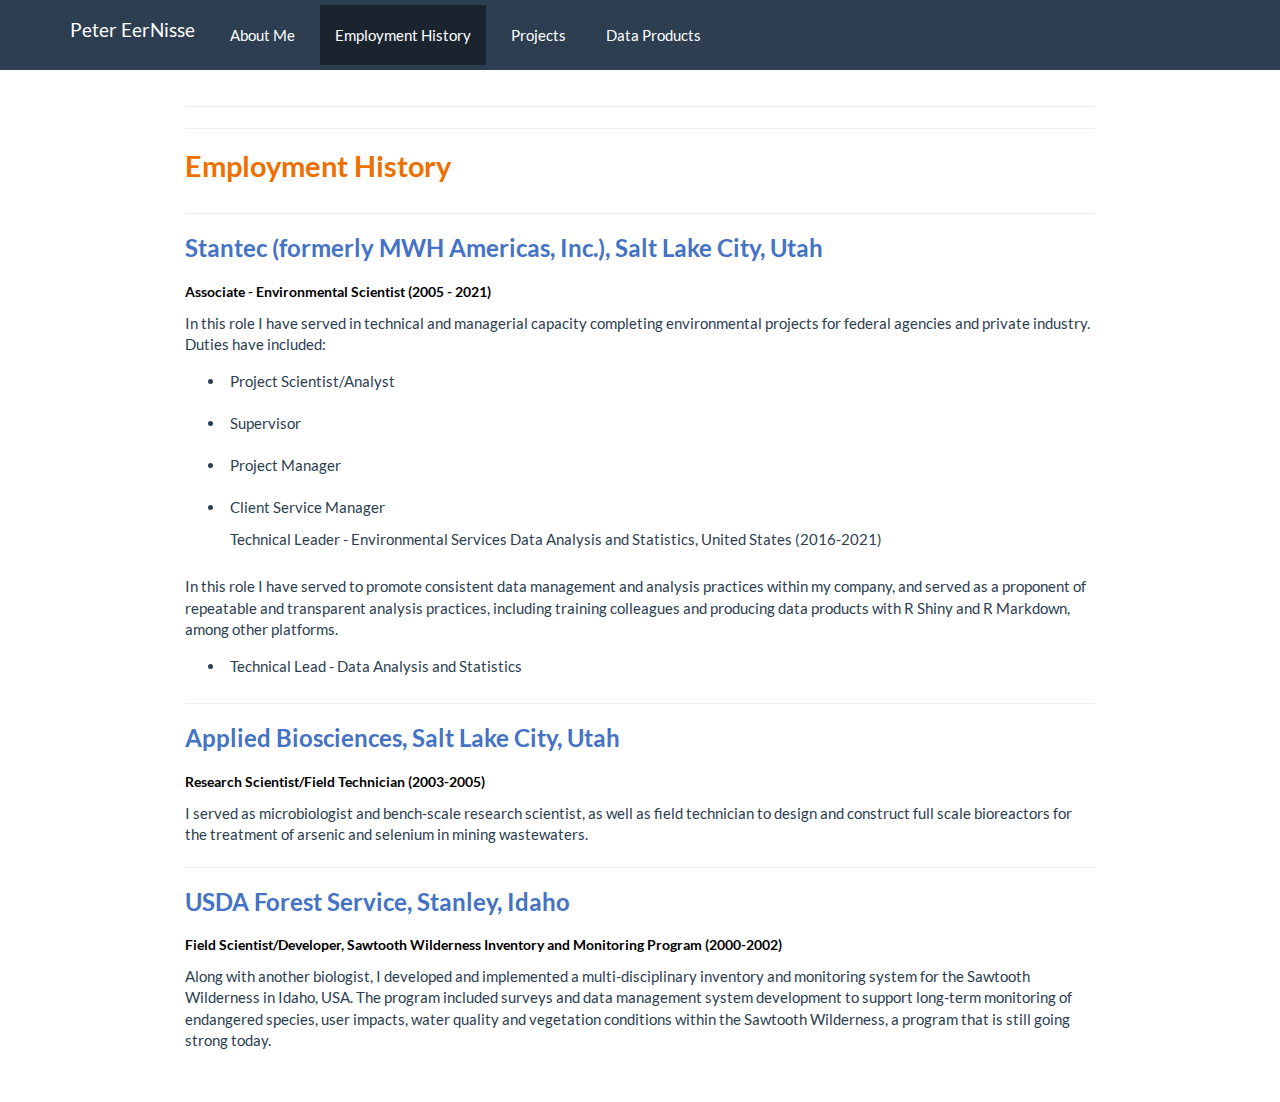
==== employment.html @ 3c2a765c "Removing stantec references and rendering new site" ====
<!DOCTYPE html>

<html>

<head>

<meta charset="utf-8" />
<meta name="generator" content="pandoc" />
<meta http-equiv="X-UA-Compatible" content="IE=EDGE" />




<title>employment.utf8</title>

<script src="site_libs/header-attrs-2.7/header-attrs.js"></script>
<script src="site_libs/jquery-1.11.3/jquery.min.js"></script>
<meta name="viewport" content="width=device-width, initial-scale=1" />
<link href="site_libs/bootstrap-3.3.5/css/flatly.min.css" rel="stylesheet" />
<script src="site_libs/bootstrap-3.3.5/js/bootstrap.min.js"></script>
<script src="site_libs/bootstrap-3.3.5/shim/html5shiv.min.js"></script>
<script src="site_libs/bootstrap-3.3.5/shim/respond.min.js"></script>
<style>h1 {font-size: 34px;}
       h1.title {font-size: 38px;}
       h2 {font-size: 30px;}
       h3 {font-size: 24px;}
       h4 {font-size: 18px;}
       h5 {font-size: 16px;}
       h6 {font-size: 12px;}
       code {color: inherit; background-color: rgba(0, 0, 0, 0.04);}
       pre:not([class]) { background-color: white }</style>
<script src="site_libs/navigation-1.1/tabsets.js"></script>
<link href="site_libs/highlightjs-9.12.0/default.css" rel="stylesheet" />
<script src="site_libs/highlightjs-9.12.0/highlight.js"></script>

<style type="text/css">
  code{white-space: pre-wrap;}
  span.smallcaps{font-variant: small-caps;}
  span.underline{text-decoration: underline;}
  div.column{display: inline-block; vertical-align: top; width: 50%;}
  div.hanging-indent{margin-left: 1.5em; text-indent: -1.5em;}
  ul.task-list{list-style: none;}
    </style>

<style type="text/css">code{white-space: pre;}</style>
<script type="text/javascript">
if (window.hljs) {
  hljs.configure({languages: []});
  hljs.initHighlightingOnLoad();
  if (document.readyState && document.readyState === "complete") {
    window.setTimeout(function() { hljs.initHighlighting(); }, 0);
  }
}
</script>





<link rel="stylesheet" href="style.css" type="text/css" />



<style type = "text/css">
.main-container {
  max-width: 940px;
  margin-left: auto;
  margin-right: auto;
}
img {
  max-width:100%;
}
.tabbed-pane {
  padding-top: 12px;
}
.html-widget {
  margin-bottom: 20px;
}
button.code-folding-btn:focus {
  outline: none;
}
summary {
  display: list-item;
}
pre code {
  padding: 0;
}
</style>


<style type="text/css">
.dropdown-submenu {
  position: relative;
}
.dropdown-submenu>.dropdown-menu {
  top: 0;
  left: 100%;
  margin-top: -6px;
  margin-left: -1px;
  border-radius: 0 6px 6px 6px;
}
.dropdown-submenu:hover>.dropdown-menu {
  display: block;
}
.dropdown-submenu>a:after {
  display: block;
  content: " ";
  float: right;
  width: 0;
  height: 0;
  border-color: transparent;
  border-style: solid;
  border-width: 5px 0 5px 5px;
  border-left-color: #cccccc;
  margin-top: 5px;
  margin-right: -10px;
}
.dropdown-submenu:hover>a:after {
  border-left-color: #adb5bd;
}
.dropdown-submenu.pull-left {
  float: none;
}
.dropdown-submenu.pull-left>.dropdown-menu {
  left: -100%;
  margin-left: 10px;
  border-radius: 6px 0 6px 6px;
}
</style>

<script type="text/javascript">
// manage active state of menu based on current page
$(document).ready(function () {
  // active menu anchor
  href = window.location.pathname
  href = href.substr(href.lastIndexOf('/') + 1)
  if (href === "")
    href = "index.html";
  var menuAnchor = $('a[href="' + href + '"]');

  // mark it active
  menuAnchor.tab('show');

  // if it's got a parent navbar menu mark it active as well
  menuAnchor.closest('li.dropdown').addClass('active');

  // Navbar adjustments
  var navHeight = $(".navbar").first().height() + 15;
  var style = document.createElement('style');
  var pt = "padding-top: " + navHeight + "px; ";
  var mt = "margin-top: -" + navHeight + "px; ";
  var css = "";
  // offset scroll position for anchor links (for fixed navbar)
  for (var i = 1; i <= 6; i++) {
    css += ".section h" + i + "{ " + pt + mt + "}\n";
  }
  style.innerHTML = "body {" + pt + "padding-bottom: 40px; }\n" + css;
  document.head.appendChild(style);
});
</script>

<!-- tabsets -->

<style type="text/css">
.tabset-dropdown > .nav-tabs {
  display: inline-table;
  max-height: 500px;
  min-height: 44px;
  overflow-y: auto;
  border: 1px solid #ddd;
  border-radius: 4px;
}

.tabset-dropdown > .nav-tabs > li.active:before {
  content: "";
  font-family: 'Glyphicons Halflings';
  display: inline-block;
  padding: 10px;
  border-right: 1px solid #ddd;
}

.tabset-dropdown > .nav-tabs.nav-tabs-open > li.active:before {
  content: "&#xe258;";
  border: none;
}

.tabset-dropdown > .nav-tabs.nav-tabs-open:before {
  content: "";
  font-family: 'Glyphicons Halflings';
  display: inline-block;
  padding: 10px;
  border-right: 1px solid #ddd;
}

.tabset-dropdown > .nav-tabs > li.active {
  display: block;
}

.tabset-dropdown > .nav-tabs > li > a,
.tabset-dropdown > .nav-tabs > li > a:focus,
.tabset-dropdown > .nav-tabs > li > a:hover {
  border: none;
  display: inline-block;
  border-radius: 4px;
  background-color: transparent;
}

.tabset-dropdown > .nav-tabs.nav-tabs-open > li {
  display: block;
  float: none;
}

.tabset-dropdown > .nav-tabs > li {
  display: none;
}
</style>

<!-- code folding -->




</head>

<body>


<div class="container-fluid main-container">




<div class="navbar navbar-default  navbar-fixed-top" role="navigation">
  <div class="container">
    <div class="navbar-header">
      <button type="button" class="navbar-toggle collapsed" data-toggle="collapse" data-target="#navbar">
        <span class="icon-bar"></span>
        <span class="icon-bar"></span>
        <span class="icon-bar"></span>
      </button>
      <a class="navbar-brand" href="index.html">Peter EerNisse</a>
    </div>
    <div id="navbar" class="navbar-collapse collapse">
      <ul class="nav navbar-nav">
        <li>
  <a href="index.html">About Me</a>
</li>
<li>
  <a href="employment.html">Employment History</a>
</li>
<li>
  <a href="projects.html">Projects</a>
</li>
<li>
  <a href="products.html">Data Products</a>
</li>
      </ul>
      <ul class="nav navbar-nav navbar-right">
        
      </ul>
    </div><!--/.nav-collapse -->
  </div><!--/.container -->
</div><!--/.navbar -->

<div id="header">




</div>


<hr />
<hr />
<div id="employment-history" class="section level1">
<h1>Employment History</h1>
<hr/>
<div id="stantec-formerly-mwh-americas-inc.-salt-lake-city-utah" class="section level2">
<h2>Stantec (formerly MWH Americas, Inc.), Salt Lake City, Utah</h2>
<p style="font-size:14px;font-weight: bold;color:black;padding:0px;">
Associate - Environmental Scientist (2005 - 2021)
</p>
<p>In this role I have served in technical and managerial capacity completing environmental projects for federal agencies and private industry. Duties have included:</p>
<ul>
<li><p>Project Scientist/Analyst</p></li>
<li><p>Supervisor</p></li>
<li><p>Project Manager</p></li>
<li><p>Client Service Manager</p>
<p style="font-size:14px;font-weight: bold;color:black;padding:0px;">
<p>Technical Leader - Environmental Services Data Analysis and Statistics, United States (2016-2021)</p>
</p></li>
</ul>
<p>In this role I have served to promote consistent data management and analysis practices within my company, and served as a proponent of repeatable and transparent analysis practices, including training colleagues and producing data products with R Shiny and R Markdown, among other platforms.</p>
<ul>
<li>Technical Lead - Data Analysis and Statistics</li>
</ul>
<hr/>
</div>
<div id="applied-biosciences-salt-lake-city-utah" class="section level2">
<h2>Applied Biosciences, Salt Lake City, Utah</h2>
<p style="font-size:14px;font-weight: bold;color:black;padding:0px;">
Research Scientist/Field Technician (2003-2005)
</p>
<p>I served as microbiologist and bench-scale research scientist, as well as field technician to design and construct full scale bioreactors for the treatment of arsenic and selenium in mining wastewaters.</p>
<hr/>
</div>
<div id="usda-forest-service-stanley-idaho" class="section level2">
<h2>USDA Forest Service, Stanley, Idaho</h2>
<p style="font-size:14px;font-weight: bold;color:black;padding:0px;">
Field Scientist/Developer, Sawtooth Wilderness Inventory and Monitoring Program (2000-2002)
</p>
<p>Along with another biologist, I developed and implemented a multi-disciplinary inventory and monitoring system for the Sawtooth Wilderness in Idaho, USA. The program included surveys and data management system development to support long-term monitoring of endangered species, user impacts, water quality and vegetation conditions within the Sawtooth Wilderness, a program that is still going strong today.</p>
</div>
</div>




</div>

<script>

// add bootstrap table styles to pandoc tables
function bootstrapStylePandocTables() {
  $('tr.odd').parent('tbody').parent('table').addClass('table table-condensed');
}
$(document).ready(function () {
  bootstrapStylePandocTables();
});


</script>

<!-- tabsets -->

<script>
$(document).ready(function () {
  window.buildTabsets("TOC");
});

$(document).ready(function () {
  $('.tabset-dropdown > .nav-tabs > li').click(function () {
    $(this).parent().toggleClass('nav-tabs-open');
  });
});
</script>

<!-- code folding -->


<!-- dynamically load mathjax for compatibility with self-contained -->
<script>
  (function () {
    var script = document.createElement("script");
    script.type = "text/javascript";
    script.src  = "https://mathjax.rstudio.com/latest/MathJax.js?config=TeX-AMS-MML_HTMLorMML";
    document.getElementsByTagName("head")[0].appendChild(script);
  })();
</script>

</body>
</html>
---- site_libs/bootstrap-3.3.5/css/flatly.min.css ----
@font-face {
  font-family: 'Lato';
  font-style: normal;
  font-weight: 400;
  src: url(fonts/Lato.ttf) format('truetype');
}
@font-face {
  font-family: 'Lato';
  font-style: normal;
  font-weight: 700;
  src: url(fonts/LatoBold.ttf) format('truetype');
}
@font-face {
  font-family: 'Lato';
  font-style: italic;
  font-weight: 400;
  src: url(fonts/LatoItalic.ttf) format('truetype');
}

/*!
 * bootswatch v3.3.6
 * Homepage: http://bootswatch.com
 * Copyright 2012-2015 Thomas Park
 * Licensed under MIT
 * Based on Bootstrap
*//*!
 * Bootstrap v3.3.6 (http://getbootstrap.com)
 * Copyright 2011-2015 Twitter, Inc.
 * Licensed under MIT (https://github.com/twbs/bootstrap/blob/master/LICENSE)
 *//*! normalize.css v3.0.3 | MIT License | github.com/necolas/normalize.css */html{font-family:sans-serif;-ms-text-size-adjust:100%;-webkit-text-size-adjust:100%}body{margin:0}article,aside,details,figcaption,figure,footer,header,hgroup,main,menu,nav,section,summary{display:block}audio,canvas,progress,video{display:inline-block;vertical-align:baseline}audio:not([controls]){display:none;height:0}[hidden],template{display:none}a{background-color:transparent}a:active,a:hover{outline:0}abbr[title]{border-bottom:1px dotted}b,strong{font-weight:bold}dfn{font-style:italic}h1{font-size:2em;margin:0.67em 0}mark{background:#ff0;color:#000}small{font-size:80%}sub,sup{font-size:75%;line-height:0;position:relative;vertical-align:baseline}sup{top:-0.5em}sub{bottom:-0.25em}img{border:0}svg:not(:root){overflow:hidden}figure{margin:1em 40px}hr{-webkit-box-sizing:content-box;-moz-box-sizing:content-box;box-sizing:content-box;height:0}pre{overflow:auto}code,kbd,pre,samp{font-family:monospace, monospace;font-size:1em}button,input,optgroup,select,textarea{color:inherit;font:inherit;margin:0}button{overflow:visible}button,select{text-transform:none}button,html input[type="button"],input[type="reset"],input[type="submit"]{-webkit-appearance:button;cursor:pointer}button[disabled],html input[disabled]{cursor:default}button::-moz-focus-inner,input::-moz-focus-inner{border:0;padding:0}input{line-height:normal}input[type="checkbox"],input[type="radio"]{-webkit-box-sizing:border-box;-moz-box-sizing:border-box;box-sizing:border-box;padding:0}input[type="number"]::-webkit-inner-spin-button,input[type="number"]::-webkit-outer-spin-button{height:auto}input[type="search"]{-webkit-appearance:textfield;-webkit-box-sizing:content-box;-moz-box-sizing:content-box;box-sizing:content-box}input[type="search"]::-webkit-search-cancel-button,input[type="search"]::-webkit-search-decoration{-webkit-appearance:none}fieldset{border:1px solid #c0c0c0;margin:0 2px;padding:0.35em 0.625em 0.75em}legend{border:0;padding:0}textarea{overflow:auto}optgroup{font-weight:bold}table{border-collapse:collapse;border-spacing:0}td,th{padding:0}/*! Source: https://github.com/h5bp/html5-boilerplate/blob/master/src/css/main.css */@media print{*,*:before,*:after{background:transparent !important;color:#000 !important;-webkit-box-shadow:none !important;box-shadow:none !important;text-shadow:none !important}a,a:visited{text-decoration:underline}a[href]:after{content:" (" attr(href) ")"}abbr[title]:after{content:" (" attr(title) ")"}a[href^="#"]:after,a[href^="javascript:"]:after{content:""}pre,blockquote{border:1px solid #999;page-break-inside:avoid}thead{display:table-header-group}tr,img{page-break-inside:avoid}img{max-width:100% !important}p,h2,h3{orphans:3;widows:3}h2,h3{page-break-after:avoid}.navbar{display:none}.btn>.caret,.dropup>.btn>.caret{border-top-color:#000 !important}.label{border:1px solid #000}.table{border-collapse:collapse !important}.table td,.table th{background-color:#fff !important}.table-bordered th,.table-bordered td{border:1px solid #ddd !important}}@font-face{font-family:'Glyphicons Halflings';src:url('../fonts/glyphicons-halflings-regular.eot');src:url('../fonts/glyphicons-halflings-regular.eot?#iefix') format('embedded-opentype'),url('../fonts/glyphicons-halflings-regular.woff') format('woff'),url('../fonts/glyphicons-halflings-regular.ttf') format('truetype'),url('../fonts/glyphicons-halflings-regular.svg#glyphicons_halflingsregular') format('svg')}.glyphicon{position:relative;top:1px;display:inline-block;font-family:'Glyphicons Halflings';font-style:normal;font-weight:normal;line-height:1;-webkit-font-smoothing:antialiased;-moz-osx-font-smoothing:grayscale}.glyphicon-asterisk:before{content:"\002a"}.glyphicon-plus:before{content:"\002b"}.glyphicon-euro:before,.glyphicon-eur:before{content:"\20ac"}.glyphicon-minus:before{content:"\2212"}.glyphicon-cloud:before{content:"\2601"}.glyphicon-envelope:before{content:"\2709"}.glyphicon-pencil:before{content:"\270f"}.glyphicon-glass:before{content:"\e001"}.glyphicon-music:before{content:"\e002"}.glyphicon-search:before{content:"\e003"}.glyphicon-heart:before{content:"\e005"}.glyphicon-star:before{content:"\e006"}.glyphicon-star-empty:before{content:"\e007"}.glyphicon-user:before{content:"\e008"}.glyphicon-film:before{content:"\e009"}.glyphicon-th-large:before{content:"\e010"}.glyphicon-th:before{content:"\e011"}.glyphicon-th-list:before{content:"\e012"}.glyphicon-ok:before{content:"\e013"}.glyphicon-remove:before{content:"\e014"}.glyphicon-zoom-in:before{content:"\e015"}.glyphicon-zoom-out:before{content:"\e016"}.glyphicon-off:before{content:"\e017"}.glyphicon-signal:before{content:"\e018"}.glyphicon-cog:before{content:"\e019"}.glyphicon-trash:before{content:"\e020"}.glyphicon-home:before{content:"\e021"}.glyphicon-file:before{content:"\e022"}.glyphicon-time:before{content:"\e023"}.glyphicon-road:before{content:"\e024"}.glyphicon-download-alt:before{content:"\e025"}.glyphicon-download:before{content:"\e026"}.glyphicon-upload:before{content:"\e027"}.glyphicon-inbox:before{content:"\e028"}.glyphicon-play-circle:before{content:"\e029"}.glyphicon-repeat:before{content:"\e030"}.glyphicon-refresh:before{content:"\e031"}.glyphicon-list-alt:before{content:"\e032"}.glyphicon-lock:before{content:"\e033"}.glyphicon-flag:before{content:"\e034"}.glyphicon-headphones:before{content:"\e035"}.glyphicon-volume-off:before{content:"\e036"}.glyphicon-volume-down:before{content:"\e037"}.glyphicon-volume-up:before{content:"\e038"}.glyphicon-qrcode:before{content:"\e039"}.glyphicon-barcode:before{content:"\e040"}.glyphicon-tag:before{content:"\e041"}.glyphicon-tags:before{content:"\e042"}.glyphicon-book:before{content:"\e043"}.glyphicon-bookmark:before{content:"\e044"}.glyphicon-print:before{content:"\e045"}.glyphicon-camera:before{content:"\e046"}.glyphicon-font:before{content:"\e047"}.glyphicon-bold:before{content:"\e048"}.glyphicon-italic:before{content:"\e049"}.glyphicon-text-height:before{content:"\e050"}.glyphicon-text-width:before{content:"\e051"}.glyphicon-align-left:before{content:"\e052"}.glyphicon-align-center:before{content:"\e053"}.glyphicon-align-right:before{content:"\e054"}.glyphicon-align-justify:before{content:"\e055"}.glyphicon-list:before{content:"\e056"}.glyphicon-indent-left:before{content:"\e057"}.glyphicon-indent-right:before{content:"\e058"}.glyphicon-facetime-video:before{content:"\e059"}.glyphicon-picture:before{content:"\e060"}.glyphicon-map-marker:before{content:"\e062"}.glyphicon-adjust:before{content:"\e063"}.glyphicon-tint:before{content:"\e064"}.glyphicon-edit:before{content:"\e065"}.glyphicon-share:before{content:"\e066"}.glyphicon-check:before{content:"\e067"}.glyphicon-move:before{content:"\e068"}.glyphicon-step-backward:before{content:"\e069"}.glyphicon-fast-backward:before{content:"\e070"}.glyphicon-backward:before{content:"\e071"}.glyphicon-play:before{content:"\e072"}.glyphicon-pause:before{content:"\e073"}.glyphicon-stop:before{content:"\e074"}.glyphicon-forward:before{content:"\e075"}.glyphicon-fast-forward:before{content:"\e076"}.glyphicon-step-forward:before{content:"\e077"}.glyphicon-eject:before{content:"\e078"}.glyphicon-chevron-left:before{content:"\e079"}.glyphicon-chevron-right:before{content:"\e080"}.glyphicon-plus-sign:before{content:"\e081"}.glyphicon-minus-sign:before{content:"\e082"}.glyphicon-remove-sign:before{content:"\e083"}.glyphicon-ok-sign:before{content:"\e084"}.glyphicon-question-sign:before{content:"\e085"}.glyphicon-info-sign:before{content:"\e086"}.glyphicon-screenshot:before{content:"\e087"}.glyphicon-remove-circle:before{content:"\e088"}.glyphicon-ok-circle:before{content:"\e089"}.glyphicon-ban-circle:before{content:"\e090"}.glyphicon-arrow-left:before{content:"\e091"}.glyphicon-arrow-right:before{content:"\e092"}.glyphicon-arrow-up:before{content:"\e093"}.glyphicon-arrow-down:before{content:"\e094"}.glyphicon-share-alt:before{content:"\e095"}.glyphicon-resize-full:before{content:"\e096"}.glyphicon-resize-small:before{content:"\e097"}.glyphicon-exclamation-sign:before{content:"\e101"}.glyphicon-gift:before{content:"\e102"}.glyphicon-leaf:before{content:"\e103"}.glyphicon-fire:before{content:"\e104"}.glyphicon-eye-open:before{content:"\e105"}.glyphicon-eye-close:before{content:"\e106"}.glyphicon-warning-sign:before{content:"\e107"}.glyphicon-plane:before{content:"\e108"}.glyphicon-calendar:before{content:"\e109"}.glyphicon-random:before{content:"\e110"}.glyphicon-comment:before{content:"\e111"}.glyphicon-magnet:before{content:"\e112"}.glyphicon-chevron-up:before{content:"\e113"}.glyphicon-chevron-down:before{content:"\e114"}.glyphicon-retweet:before{content:"\e115"}.glyphicon-shopping-cart:before{content:"\e116"}.glyphicon-folder-close:before{content:"\e117"}.glyphicon-folder-open:before{content:"\e118"}.glyphicon-resize-vertical:before{content:"\e119"}.glyphicon-resize-horizontal:before{content:"\e120"}.glyphicon-hdd:before{content:"\e121"}.glyphicon-bullhorn:before{content:"\e122"}.glyphicon-bell:before{content:"\e123"}.glyphicon-certificate:before{content:"\e124"}.glyphicon-thumbs-up:before{content:"\e125"}.glyphicon-thumbs-down:before{content:"\e126"}.glyphicon-hand-right:before{content:"\e127"}.glyphicon-hand-left:before{content:"\e128"}.glyphicon-hand-up:before{content:"\e129"}.glyphicon-hand-down:before{content:"\e130"}.glyphicon-circle-arrow-right:before{content:"\e131"}.glyphicon-circle-arrow-left:before{content:"\e132"}.glyphicon-circle-arrow-up:before{content:"\e133"}.glyphicon-circle-arrow-down:before{content:"\e134"}.glyphicon-globe:before{content:"\e135"}.glyphicon-wrench:before{content:"\e136"}.glyphicon-tasks:before{content:"\e137"}.glyphicon-filter:before{content:"\e138"}.glyphicon-briefcase:before{content:"\e139"}.glyphicon-fullscreen:before{content:"\e140"}.glyphicon-dashboard:before{content:"\e141"}.glyphicon-paperclip:before{content:"\e142"}.glyphicon-heart-empty:before{content:"\e143"}.glyphicon-link:before{content:"\e144"}.glyphicon-phone:before{content:"\e145"}.glyphicon-pushpin:before{content:"\e146"}.glyphicon-usd:before{content:"\e148"}.glyphicon-gbp:before{content:"\e149"}.glyphicon-sort:before{content:"\e150"}.glyphicon-sort-by-alphabet:before{content:"\e151"}.glyphicon-sort-by-alphabet-alt:before{content:"\e152"}.glyphicon-sort-by-order:before{content:"\e153"}.glyphicon-sort-by-order-alt:before{content:"\e154"}.glyphicon-sort-by-attributes:before{content:"\e155"}.glyphicon-sort-by-attributes-alt:before{content:"\e156"}.glyphicon-unchecked:before{content:"\e157"}.glyphicon-expand:before{content:"\e158"}.glyphicon-collapse-down:before{content:"\e159"}.glyphicon-collapse-up:before{content:"\e160"}.glyphicon-log-in:before{content:"\e161"}.glyphicon-flash:before{content:"\e162"}.glyphicon-log-out:before{content:"\e163"}.glyphicon-new-window:before{content:"\e164"}.glyphicon-record:before{content:"\e165"}.glyphicon-save:before{content:"\e166"}.glyphicon-open:before{content:"\e167"}.glyphicon-saved:before{content:"\e168"}.glyphicon-import:before{content:"\e169"}.glyphicon-export:before{content:"\e170"}.glyphicon-send:before{content:"\e171"}.glyphicon-floppy-disk:before{content:"\e172"}.glyphicon-floppy-saved:before{content:"\e173"}.glyphicon-floppy-remove:before{content:"\e174"}.glyphicon-floppy-save:before{content:"\e175"}.glyphicon-floppy-open:before{content:"\e176"}.glyphicon-credit-card:before{content:"\e177"}.glyphicon-transfer:before{content:"\e178"}.glyphicon-cutlery:before{content:"\e179"}.glyphicon-header:before{content:"\e180"}.glyphicon-compressed:before{content:"\e181"}.glyphicon-earphone:before{content:"\e182"}.glyphicon-phone-alt:before{content:"\e183"}.glyphicon-tower:before{content:"\e184"}.glyphicon-stats:before{content:"\e185"}.glyphicon-sd-video:before{content:"\e186"}.glyphicon-hd-video:before{content:"\e187"}.glyphicon-subtitles:before{content:"\e188"}.glyphicon-sound-stereo:before{content:"\e189"}.glyphicon-sound-dolby:before{content:"\e190"}.glyphicon-sound-5-1:before{content:"\e191"}.glyphicon-sound-6-1:before{content:"\e192"}.glyphicon-sound-7-1:before{content:"\e193"}.glyphicon-copyright-mark:before{content:"\e194"}.glyphicon-registration-mark:before{content:"\e195"}.glyphicon-cloud-download:before{content:"\e197"}.glyphicon-cloud-upload:before{content:"\e198"}.glyphicon-tree-conifer:before{content:"\e199"}.glyphicon-tree-deciduous:before{content:"\e200"}.glyphicon-cd:before{content:"\e201"}.glyphicon-save-file:before{content:"\e202"}.glyphicon-open-file:before{content:"\e203"}.glyphicon-level-up:before{content:"\e204"}.glyphicon-copy:before{content:"\e205"}.glyphicon-paste:before{content:"\e206"}.glyphicon-alert:before{content:"\e209"}.glyphicon-equalizer:before{content:"\e210"}.glyphicon-king:before{content:"\e211"}.glyphicon-queen:before{content:"\e212"}.glyphicon-pawn:before{content:"\e213"}.glyphicon-bishop:before{content:"\e214"}.glyphicon-knight:before{content:"\e215"}.glyphicon-baby-formula:before{content:"\e216"}.glyphicon-tent:before{content:"\26fa"}.glyphicon-blackboard:before{content:"\e218"}.glyphicon-bed:before{content:"\e219"}.glyphicon-apple:before{content:"\f8ff"}.glyphicon-erase:before{content:"\e221"}.glyphicon-hourglass:before{content:"\231b"}.glyphicon-lamp:before{content:"\e223"}.glyphicon-duplicate:before{content:"\e224"}.glyphicon-piggy-bank:before{content:"\e225"}.glyphicon-scissors:before{content:"\e226"}.glyphicon-bitcoin:before{content:"\e227"}.glyphicon-btc:before{content:"\e227"}.glyphicon-xbt:before{content:"\e227"}.glyphicon-yen:before{content:"\00a5"}.glyphicon-jpy:before{content:"\00a5"}.glyphicon-ruble:before{content:"\20bd"}.glyphicon-rub:before{content:"\20bd"}.glyphicon-scale:before{content:"\e230"}.glyphicon-ice-lolly:before{content:"\e231"}.glyphicon-ice-lolly-tasted:before{content:"\e232"}.glyphicon-education:before{content:"\e233"}.glyphicon-option-horizontal:before{content:"\e234"}.glyphicon-option-vertical:before{content:"\e235"}.glyphicon-menu-hamburger:before{content:"\e236"}.glyphicon-modal-window:before{content:"\e237"}.glyphicon-oil:before{content:"\e238"}.glyphicon-grain:before{content:"\e239"}.glyphicon-sunglasses:before{content:"\e240"}.glyphicon-text-size:before{content:"\e241"}.glyphicon-text-color:before{content:"\e242"}.glyphicon-text-background:before{content:"\e243"}.glyphicon-object-align-top:before{content:"\e244"}.glyphicon-object-align-bottom:before{content:"\e245"}.glyphicon-object-align-horizontal:before{content:"\e246"}.glyphicon-object-align-left:before{content:"\e247"}.glyphicon-object-align-vertical:before{content:"\e248"}.glyphicon-object-align-right:before{content:"\e249"}.glyphicon-triangle-right:before{content:"\e250"}.glyphicon-triangle-left:before{content:"\e251"}.glyphicon-triangle-bottom:before{content:"\e252"}.glyphicon-triangle-top:before{content:"\e253"}.glyphicon-console:before{content:"\e254"}.glyphicon-superscript:before{content:"\e255"}.glyphicon-subscript:before{content:"\e256"}.glyphicon-menu-left:before{content:"\e257"}.glyphicon-menu-right:before{content:"\e258"}.glyphicon-menu-down:before{content:"\e259"}.glyphicon-menu-up:before{content:"\e260"}*{-webkit-box-sizing:border-box;-moz-box-sizing:border-box;box-sizing:border-box}*:before,*:after{-webkit-box-sizing:border-box;-moz-box-sizing:border-box;box-sizing:border-box}html{font-size:10px;-webkit-tap-highlight-color:rgba(0,0,0,0)}body{font-family:"Lato","Helvetica Neue",Helvetica,Arial,sans-serif;font-size:15px;line-height:1.42857143;color:#2c3e50;background-color:#ffffff}input,button,select,textarea{font-family:inherit;font-size:inherit;line-height:inherit}a{color:#18bc9c;text-decoration:none}a:hover,a:focus{color:#18bc9c;text-decoration:underline}a:focus{outline:thin dotted;outline:5px auto -webkit-focus-ring-color;outline-offset:-2px}figure{margin:0}img{vertical-align:middle}.img-responsive,.thumbnail>img,.thumbnail a>img,.carousel-inner>.item>img,.carousel-inner>.item>a>img{display:block;max-width:100%;height:auto}.img-rounded{border-radius:6px}.img-thumbnail{padding:4px;line-height:1.42857143;background-color:#ffffff;border:1px solid #ecf0f1;border-radius:4px;-webkit-transition:all .2s ease-in-out;-o-transition:all .2s ease-in-out;transition:all .2s ease-in-out;display:inline-block;max-width:100%;height:auto}.img-circle{border-radius:50%}hr{margin-top:21px;margin-bottom:21px;border:0;border-top:1px solid #ecf0f1}.sr-only{position:absolute;width:1px;height:1px;margin:-1px;padding:0;overflow:hidden;clip:rect(0, 0, 0, 0);border:0}.sr-only-focusable:active,.sr-only-focusable:focus{position:static;width:auto;height:auto;margin:0;overflow:visible;clip:auto}[role="button"]{cursor:pointer}h1,h2,h3,h4,h5,h6,.h1,.h2,.h3,.h4,.h5,.h6{font-family:"Lato","Helvetica Neue",Helvetica,Arial,sans-serif;font-weight:400;line-height:1.1;color:inherit}h1 small,h2 small,h3 small,h4 small,h5 small,h6 small,.h1 small,.h2 small,.h3 small,.h4 small,.h5 small,.h6 small,h1 .small,h2 .small,h3 .small,h4 .small,h5 .small,h6 .small,.h1 .small,.h2 .small,.h3 .small,.h4 .small,.h5 .small,.h6 .small{font-weight:normal;line-height:1;color:#b4bcc2}h1,.h1,h2,.h2,h3,.h3{margin-top:21px;margin-bottom:10.5px}h1 small,.h1 small,h2 small,.h2 small,h3 small,.h3 small,h1 .small,.h1 .small,h2 .small,.h2 .small,h3 .small,.h3 .small{font-size:65%}h4,.h4,h5,.h5,h6,.h6{margin-top:10.5px;margin-bottom:10.5px}h4 small,.h4 small,h5 small,.h5 small,h6 small,.h6 small,h4 .small,.h4 .small,h5 .small,.h5 .small,h6 .small,.h6 .small{font-size:75%}h1,.h1{font-size:39px}h2,.h2{font-size:32px}h3,.h3{font-size:26px}h4,.h4{font-size:19px}h5,.h5{font-size:15px}h6,.h6{font-size:13px}p{margin:0 0 10.5px}.lead{margin-bottom:21px;font-size:17px;font-weight:300;line-height:1.4}@media (min-width:768px){.lead{font-size:22.5px}}small,.small{font-size:86%}mark,.mark{background-color:#f39c12;padding:.2em}.text-left{text-align:left}.text-right{text-align:right}.text-center{text-align:center}.text-justify{text-align:justify}.text-nowrap{white-space:nowrap}.text-lowercase{text-transform:lowercase}.text-uppercase{text-transform:uppercase}.text-capitalize{text-transform:capitalize}.text-muted{color:#b4bcc2}.text-primary{color:#2c3e50}a.text-primary:hover,a.text-primary:focus{color:#1a242f}.text-success{color:#ffffff}a.text-success:hover,a.text-success:focus{color:#e6e6e6}.text-info{color:#ffffff}a.text-info:hover,a.text-info:focus{color:#e6e6e6}.text-warning{color:#ffffff}a.text-warning:hover,a.text-warning:focus{color:#e6e6e6}.text-danger{color:#ffffff}a.text-danger:hover,a.text-danger:focus{color:#e6e6e6}.bg-primary{color:#fff;background-color:#2c3e50}a.bg-primary:hover,a.bg-primary:focus{background-color:#1a242f}.bg-success{background-color:#18bc9c}a.bg-success:hover,a.bg-success:focus{background-color:#128f76}.bg-info{background-color:#3498db}a.bg-info:hover,a.bg-info:focus{background-color:#217dbb}.bg-warning{background-color:#f39c12}a.bg-warning:hover,a.bg-warning:focus{background-color:#c87f0a}.bg-danger{background-color:#e74c3c}a.bg-danger:hover,a.bg-danger:focus{background-color:#d62c1a}.page-header{padding-bottom:9.5px;margin:42px 0 21px;border-bottom:1px solid transparent}ul,ol{margin-top:0;margin-bottom:10.5px}ul ul,ol ul,ul ol,ol ol{margin-bottom:0}.list-unstyled{padding-left:0;list-style:none}.list-inline{padding-left:0;list-style:none;margin-left:-5px}.list-inline>li{display:inline-block;padding-left:5px;padding-right:5px}dl{margin-top:0;margin-bottom:21px}dt,dd{line-height:1.42857143}dt{font-weight:bold}dd{margin-left:0}@media (min-width:768px){.dl-horizontal dt{float:left;width:160px;clear:left;text-align:right;overflow:hidden;text-overflow:ellipsis;white-space:nowrap}.dl-horizontal dd{margin-left:180px}}abbr[title],abbr[data-original-title]{cursor:help;border-bottom:1px dotted #b4bcc2}.initialism{font-size:90%;text-transform:uppercase}blockquote{padding:10.5px 21px;margin:0 0 21px;font-size:18.75px;border-left:5px solid #ecf0f1}blockquote p:last-child,blockquote ul:last-child,blockquote ol:last-child{margin-bottom:0}blockquote footer,blockquote small,blockquote .small{display:block;font-size:80%;line-height:1.42857143;color:#b4bcc2}blockquote footer:before,blockquote small:before,blockquote .small:before{content:'\2014 \00A0'}.blockquote-reverse,blockquote.pull-right{padding-right:15px;padding-left:0;border-right:5px solid #ecf0f1;border-left:0;text-align:right}.blockquote-reverse footer:before,blockquote.pull-right footer:before,.blockquote-reverse small:before,blockquote.pull-right small:before,.blockquote-reverse .small:before,blockquote.pull-right .small:before{content:''}.blockquote-reverse footer:after,blockquote.pull-right footer:after,.blockquote-reverse small:after,blockquote.pull-right small:after,.blockquote-reverse .small:after,blockquote.pull-right .small:after{content:'\00A0 \2014'}address{margin-bottom:21px;font-style:normal;line-height:1.42857143}code,kbd,pre,samp{font-family:monospace}code{padding:2px 4px;font-size:90%;color:#c7254e;background-color:#f9f2f4;border-radius:4px}kbd{padding:2px 4px;font-size:90%;color:#ffffff;background-color:#333333;border-radius:3px;-webkit-box-shadow:inset 0 -1px 0 rgba(0,0,0,0.25);box-shadow:inset 0 -1px 0 rgba(0,0,0,0.25)}kbd kbd{padding:0;font-size:100%;font-weight:bold;-webkit-box-shadow:none;box-shadow:none}pre{display:block;padding:10px;margin:0 0 10.5px;font-size:14px;line-height:1.42857143;word-break:break-all;word-wrap:break-word;color:#7b8a8b;background-color:#ecf0f1;border:1px solid #cccccc;border-radius:4px}pre code{padding:0;font-size:inherit;color:inherit;white-space:pre-wrap;background-color:transparent;border-radius:0}.pre-scrollable{max-height:340px;overflow-y:scroll}.container{margin-right:auto;margin-left:auto;padding-left:15px;padding-right:15px}@media (min-width:768px){.container{width:750px}}@media (min-width:992px){.container{width:970px}}@media (min-width:1200px){.container{width:1170px}}.container-fluid{margin-right:auto;margin-left:auto;padding-left:15px;padding-right:15px}.row{margin-left:-15px;margin-right:-15px}.col-xs-1,.col-sm-1,.col-md-1,.col-lg-1,.col-xs-2,.col-sm-2,.col-md-2,.col-lg-2,.col-xs-3,.col-sm-3,.col-md-3,.col-lg-3,.col-xs-4,.col-sm-4,.col-md-4,.col-lg-4,.col-xs-5,.col-sm-5,.col-md-5,.col-lg-5,.col-xs-6,.col-sm-6,.col-md-6,.col-lg-6,.col-xs-7,.col-sm-7,.col-md-7,.col-lg-7,.col-xs-8,.col-sm-8,.col-md-8,.col-lg-8,.col-xs-9,.col-sm-9,.col-md-9,.col-lg-9,.col-xs-10,.col-sm-10,.col-md-10,.col-lg-10,.col-xs-11,.col-sm-11,.col-md-11,.col-lg-11,.col-xs-12,.col-sm-12,.col-md-12,.col-lg-12{position:relative;min-height:1px;padding-left:15px;padding-right:15px}.col-xs-1,.col-xs-2,.col-xs-3,.col-xs-4,.col-xs-5,.col-xs-6,.col-xs-7,.col-xs-8,.col-xs-9,.col-xs-10,.col-xs-11,.col-xs-12{float:left}.col-xs-12{width:100%}.col-xs-11{width:91.66666667%}.col-xs-10{width:83.33333333%}.col-xs-9{width:75%}.col-xs-8{width:66.66666667%}.col-xs-7{width:58.33333333%}.col-xs-6{width:50%}.col-xs-5{width:41.66666667%}.col-xs-4{width:33.33333333%}.col-xs-3{width:25%}.col-xs-2{width:16.66666667%}.col-xs-1{width:8.33333333%}.col-xs-pull-12{right:100%}.col-xs-pull-11{right:91.66666667%}.col-xs-pull-10{right:83.33333333%}.col-xs-pull-9{right:75%}.col-xs-pull-8{right:66.66666667%}.col-xs-pull-7{right:58.33333333%}.col-xs-pull-6{right:50%}.col-xs-pull-5{right:41.66666667%}.col-xs-pull-4{right:33.33333333%}.col-xs-pull-3{right:25%}.col-xs-pull-2{right:16.66666667%}.col-xs-pull-1{right:8.33333333%}.col-xs-pull-0{right:auto}.col-xs-push-12{left:100%}.col-xs-push-11{left:91.66666667%}.col-xs-push-10{left:83.33333333%}.col-xs-push-9{left:75%}.col-xs-push-8{left:66.66666667%}.col-xs-push-7{left:58.33333333%}.col-xs-push-6{left:50%}.col-xs-push-5{left:41.66666667%}.col-xs-push-4{left:33.33333333%}.col-xs-push-3{left:25%}.col-xs-push-2{left:16.66666667%}.col-xs-push-1{left:8.33333333%}.col-xs-push-0{left:auto}.col-xs-offset-12{margin-left:100%}.col-xs-offset-11{margin-left:91.66666667%}.col-xs-offset-10{margin-left:83.33333333%}.col-xs-offset-9{margin-left:75%}.col-xs-offset-8{margin-left:66.66666667%}.col-xs-offset-7{margin-left:58.33333333%}.col-xs-offset-6{margin-left:50%}.col-xs-offset-5{margin-left:41.66666667%}.col-xs-offset-4{margin-left:33.33333333%}.col-xs-offset-3{margin-left:25%}.col-xs-offset-2{margin-left:16.66666667%}.col-xs-offset-1{margin-left:8.33333333%}.col-xs-offset-0{margin-left:0%}@media (min-width:768px){.col-sm-1,.col-sm-2,.col-sm-3,.col-sm-4,.col-sm-5,.col-sm-6,.col-sm-7,.col-sm-8,.col-sm-9,.col-sm-10,.col-sm-11,.col-sm-12{float:left}.col-sm-12{width:100%}.col-sm-11{width:91.66666667%}.col-sm-10{width:83.33333333%}.col-sm-9{width:75%}.col-sm-8{width:66.66666667%}.col-sm-7{width:58.33333333%}.col-sm-6{width:50%}.col-sm-5{width:41.66666667%}.col-sm-4{width:33.33333333%}.col-sm-3{width:25%}.col-sm-2{width:16.66666667%}.col-sm-1{width:8.33333333%}.col-sm-pull-12{right:100%}.col-sm-pull-11{right:91.66666667%}.col-sm-pull-10{right:83.33333333%}.col-sm-pull-9{right:75%}.col-sm-pull-8{right:66.66666667%}.col-sm-pull-7{right:58.33333333%}.col-sm-pull-6{right:50%}.col-sm-pull-5{right:41.66666667%}.col-sm-pull-4{right:33.33333333%}.col-sm-pull-3{right:25%}.col-sm-pull-2{right:16.66666667%}.col-sm-pull-1{right:8.33333333%}.col-sm-pull-0{right:auto}.col-sm-push-12{left:100%}.col-sm-push-11{left:91.66666667%}.col-sm-push-10{left:83.33333333%}.col-sm-push-9{left:75%}.col-sm-push-8{left:66.66666667%}.col-sm-push-7{left:58.33333333%}.col-sm-push-6{left:50%}.col-sm-push-5{left:41.66666667%}.col-sm-push-4{left:33.33333333%}.col-sm-push-3{left:25%}.col-sm-push-2{left:16.66666667%}.col-sm-push-1{left:8.33333333%}.col-sm-push-0{left:auto}.col-sm-offset-12{margin-left:100%}.col-sm-offset-11{margin-left:91.66666667%}.col-sm-offset-10{margin-left:83.33333333%}.col-sm-offset-9{margin-left:75%}.col-sm-offset-8{margin-left:66.66666667%}.col-sm-offset-7{margin-left:58.33333333%}.col-sm-offset-6{margin-left:50%}.col-sm-offset-5{margin-left:41.66666667%}.col-sm-offset-4{margin-left:33.33333333%}.col-sm-offset-3{margin-left:25%}.col-sm-offset-2{margin-left:16.66666667%}.col-sm-offset-1{margin-left:8.33333333%}.col-sm-offset-0{margin-left:0%}}@media (min-width:992px){.col-md-1,.col-md-2,.col-md-3,.col-md-4,.col-md-5,.col-md-6,.col-md-7,.col-md-8,.col-md-9,.col-md-10,.col-md-11,.col-md-12{float:left}.col-md-12{width:100%}.col-md-11{width:91.66666667%}.col-md-10{width:83.33333333%}.col-md-9{width:75%}.col-md-8{width:66.66666667%}.col-md-7{width:58.33333333%}.col-md-6{width:50%}.col-md-5{width:41.66666667%}.col-md-4{width:33.33333333%}.col-md-3{width:25%}.col-md-2{width:16.66666667%}.col-md-1{width:8.33333333%}.col-md-pull-12{right:100%}.col-md-pull-11{right:91.66666667%}.col-md-pull-10{right:83.33333333%}.col-md-pull-9{right:75%}.col-md-pull-8{right:66.66666667%}.col-md-pull-7{right:58.33333333%}.col-md-pull-6{right:50%}.col-md-pull-5{right:41.66666667%}.col-md-pull-4{right:33.33333333%}.col-md-pull-3{right:25%}.col-md-pull-2{right:16.66666667%}.col-md-pull-1{right:8.33333333%}.col-md-pull-0{right:auto}.col-md-push-12{left:100%}.col-md-push-11{left:91.66666667%}.col-md-push-10{left:83.33333333%}.col-md-push-9{left:75%}.col-md-push-8{left:66.66666667%}.col-md-push-7{left:58.33333333%}.col-md-push-6{left:50%}.col-md-push-5{left:41.66666667%}.col-md-push-4{left:33.33333333%}.col-md-push-3{left:25%}.col-md-push-2{left:16.66666667%}.col-md-push-1{left:8.33333333%}.col-md-push-0{left:auto}.col-md-offset-12{margin-left:100%}.col-md-offset-11{margin-left:91.66666667%}.col-md-offset-10{margin-left:83.33333333%}.col-md-offset-9{margin-left:75%}.col-md-offset-8{margin-left:66.66666667%}.col-md-offset-7{margin-left:58.33333333%}.col-md-offset-6{margin-left:50%}.col-md-offset-5{margin-left:41.66666667%}.col-md-offset-4{margin-left:33.33333333%}.col-md-offset-3{margin-left:25%}.col-md-offset-2{margin-left:16.66666667%}.col-md-offset-1{margin-left:8.33333333%}.col-md-offset-0{margin-left:0%}}@media (min-width:1200px){.col-lg-1,.col-lg-2,.col-lg-3,.col-lg-4,.col-lg-5,.col-lg-6,.col-lg-7,.col-lg-8,.col-lg-9,.col-lg-10,.col-lg-11,.col-lg-12{float:left}.col-lg-12{width:100%}.col-lg-11{width:91.66666667%}.col-lg-10{width:83.33333333%}.col-lg-9{width:75%}.col-lg-8{width:66.66666667%}.col-lg-7{width:58.33333333%}.col-lg-6{width:50%}.col-lg-5{width:41.66666667%}.col-lg-4{width:33.33333333%}.col-lg-3{width:25%}.col-lg-2{width:16.66666667%}.col-lg-1{width:8.33333333%}.col-lg-pull-12{right:100%}.col-lg-pull-11{right:91.66666667%}.col-lg-pull-10{right:83.33333333%}.col-lg-pull-9{right:75%}.col-lg-pull-8{right:66.66666667%}.col-lg-pull-7{right:58.33333333%}.col-lg-pull-6{right:50%}.col-lg-pull-5{right:41.66666667%}.col-lg-pull-4{right:33.33333333%}.col-lg-pull-3{right:25%}.col-lg-pull-2{right:16.66666667%}.col-lg-pull-1{right:8.33333333%}.col-lg-pull-0{right:auto}.col-lg-push-12{left:100%}.col-lg-push-11{left:91.66666667%}.col-lg-push-10{left:83.33333333%}.col-lg-push-9{left:75%}.col-lg-push-8{left:66.66666667%}.col-lg-push-7{left:58.33333333%}.col-lg-push-6{left:50%}.col-lg-push-5{left:41.66666667%}.col-lg-push-4{left:33.33333333%}.col-lg-push-3{left:25%}.col-lg-push-2{left:16.66666667%}.col-lg-push-1{left:8.33333333%}.col-lg-push-0{left:auto}.col-lg-offset-12{margin-left:100%}.col-lg-offset-11{margin-left:91.66666667%}.col-lg-offset-10{margin-left:83.33333333%}.col-lg-offset-9{margin-left:75%}.col-lg-offset-8{margin-left:66.66666667%}.col-lg-offset-7{margin-left:58.33333333%}.col-lg-offset-6{margin-left:50%}.col-lg-offset-5{margin-left:41.66666667%}.col-lg-offset-4{margin-left:33.33333333%}.col-lg-offset-3{margin-left:25%}.col-lg-offset-2{margin-left:16.66666667%}.col-lg-offset-1{margin-left:8.33333333%}.col-lg-offset-0{margin-left:0%}}table{background-color:transparent}caption{padding-top:8px;padding-bottom:8px;color:#b4bcc2;text-align:left}th{}.table{width:100%;max-width:100%;margin-bottom:21px}.table>thead>tr>th,.table>tbody>tr>th,.table>tfoot>tr>th,.table>thead>tr>td,.table>tbody>tr>td,.table>tfoot>tr>td{padding:8px;line-height:1.42857143;vertical-align:top;border-top:1px solid #ecf0f1}.table>thead>tr>th{vertical-align:bottom;border-bottom:2px solid #ecf0f1}.table>caption+thead>tr:first-child>th,.table>colgroup+thead>tr:first-child>th,.table>thead:first-child>tr:first-child>th,.table>caption+thead>tr:first-child>td,.table>colgroup+thead>tr:first-child>td,.table>thead:first-child>tr:first-child>td{border-top:0}.table>tbody+tbody{border-top:2px solid #ecf0f1}.table .table{background-color:#ffffff}.table-condensed>thead>tr>th,.table-condensed>tbody>tr>th,.table-condensed>tfoot>tr>th,.table-condensed>thead>tr>td,.table-condensed>tbody>tr>td,.table-condensed>tfoot>tr>td{padding:5px}.table-bordered{border:1px solid #ecf0f1}.table-bordered>thead>tr>th,.table-bordered>tbody>tr>th,.table-bordered>tfoot>tr>th,.table-bordered>thead>tr>td,.table-bordered>tbody>tr>td,.table-bordered>tfoot>tr>td{border:1px solid #ecf0f1}.table-bordered>thead>tr>th,.table-bordered>thead>tr>td{border-bottom-width:2px}.table-striped>tbody>tr:nth-of-type(odd){background-color:#f9f9f9}.table-hover>tbody>tr:hover{background-color:#ecf0f1}table col[class*="col-"]{position:static;float:none;display:table-column}table td[class*="col-"],table th[class*="col-"]{position:static;float:none;display:table-cell}.table>thead>tr>td.active,.table>tbody>tr>td.active,.table>tfoot>tr>td.active,.table>thead>tr>th.active,.table>tbody>tr>th.active,.table>tfoot>tr>th.active,.table>thead>tr.active>td,.table>tbody>tr.active>td,.table>tfoot>tr.active>td,.table>thead>tr.active>th,.table>tbody>tr.active>th,.table>tfoot>tr.active>th{background-color:#ecf0f1}.table-hover>tbody>tr>td.active:hover,.table-hover>tbody>tr>th.active:hover,.table-hover>tbody>tr.active:hover>td,.table-hover>tbody>tr:hover>.active,.table-hover>tbody>tr.active:hover>th{background-color:#dde4e6}.table>thead>tr>td.success,.table>tbody>tr>td.success,.table>tfoot>tr>td.success,.table>thead>tr>th.success,.table>tbody>tr>th.success,.table>tfoot>tr>th.success,.table>thead>tr.success>td,.table>tbody>tr.success>td,.table>tfoot>tr.success>td,.table>thead>tr.success>th,.table>tbody>tr.success>th,.table>tfoot>tr.success>th{background-color:#18bc9c}.table-hover>tbody>tr>td.success:hover,.table-hover>tbody>tr>th.success:hover,.table-hover>tbody>tr.success:hover>td,.table-hover>tbody>tr:hover>.success,.table-hover>tbody>tr.success:hover>th{background-color:#15a589}.table>thead>tr>td.info,.table>tbody>tr>td.info,.table>tfoot>tr>td.info,.table>thead>tr>th.info,.table>tbody>tr>th.info,.table>tfoot>tr>th.info,.table>thead>tr.info>td,.table>tbody>tr.info>td,.table>tfoot>tr.info>td,.table>thead>tr.info>th,.table>tbody>tr.info>th,.table>tfoot>tr.info>th{background-color:#3498db}.table-hover>tbody>tr>td.info:hover,.table-hover>tbody>tr>th.info:hover,.table-hover>tbody>tr.info:hover>td,.table-hover>tbody>tr:hover>.info,.table-hover>tbody>tr.info:hover>th{background-color:#258cd1}.table>thead>tr>td.warning,.table>tbody>tr>td.warning,.table>tfoot>tr>td.warning,.table>thead>tr>th.warning,.table>tbody>tr>th.warning,.table>tfoot>tr>th.warning,.table>thead>tr.warning>td,.table>tbody>tr.warning>td,.table>tfoot>tr.warning>td,.table>thead>tr.warning>th,.table>tbody>tr.warning>th,.table>tfoot>tr.warning>th{background-color:#f39c12}.table-hover>tbody>tr>td.warning:hover,.table-hover>tbody>tr>th.warning:hover,.table-hover>tbody>tr.warning:hover>td,.table-hover>tbody>tr:hover>.warning,.table-hover>tbody>tr.warning:hover>th{background-color:#e08e0b}.table>thead>tr>td.danger,.table>tbody>tr>td.danger,.table>tfoot>tr>td.danger,.table>thead>tr>th.danger,.table>tbody>tr>th.danger,.table>tfoot>tr>th.danger,.table>thead>tr.danger>td,.table>tbody>tr.danger>td,.table>tfoot>tr.danger>td,.table>thead>tr.danger>th,.table>tbody>tr.danger>th,.table>tfoot>tr.danger>th{background-color:#e74c3c}.table-hover>tbody>tr>td.danger:hover,.table-hover>tbody>tr>th.danger:hover,.table-hover>tbody>tr.danger:hover>td,.table-hover>tbody>tr:hover>.danger,.table-hover>tbody>tr.danger:hover>th{background-color:#e43725}.table-responsive{overflow-x:auto;min-height:0.01%}@media screen and (max-width:767px){.table-responsive{width:100%;margin-bottom:15.75px;overflow-y:hidden;-ms-overflow-style:-ms-autohiding-scrollbar;border:1px solid #ecf0f1}.table-responsive>.table{margin-bottom:0}.table-responsive>.table>thead>tr>th,.table-responsive>.table>tbody>tr>th,.table-responsive>.table>tfoot>tr>th,.table-responsive>.table>thead>tr>td,.table-responsive>.table>tbody>tr>td,.table-responsive>.table>tfoot>tr>td{white-space:nowrap}.table-responsive>.table-bordered{border:0}.table-responsive>.table-bordered>thead>tr>th:first-child,.table-responsive>.table-bordered>tbody>tr>th:first-child,.table-responsive>.table-bordered>tfoot>tr>th:first-child,.table-responsive>.table-bordered>thead>tr>td:first-child,.table-responsive>.table-bordered>tbody>tr>td:first-child,.table-responsive>.table-bordered>tfoot>tr>td:first-child{border-left:0}.table-responsive>.table-bordered>thead>tr>th:last-child,.table-responsive>.table-bordered>tbody>tr>th:last-child,.table-responsive>.table-bordered>tfoot>tr>th:last-child,.table-responsive>.table-bordered>thead>tr>td:last-child,.table-responsive>.table-bordered>tbody>tr>td:last-child,.table-responsive>.table-bordered>tfoot>tr>td:last-child{border-right:0}.table-responsive>.table-bordered>tbody>tr:last-child>th,.table-responsive>.table-bordered>tfoot>tr:last-child>th,.table-responsive>.table-bordered>tbody>tr:last-child>td,.table-responsive>.table-bordered>tfoot>tr:last-child>td{border-bottom:0}}fieldset{padding:0;margin:0;border:0;min-width:0}legend{display:block;width:100%;padding:0;margin-bottom:21px;font-size:22.5px;line-height:inherit;color:#2c3e50;border:0;border-bottom:1px solid transparent}label{display:inline-block;max-width:100%;margin-bottom:5px;font-weight:bold}input[type="search"]{-webkit-box-sizing:border-box;-moz-box-sizing:border-box;box-sizing:border-box}input[type="radio"],input[type="checkbox"]{margin:4px 0 0;margin-top:1px \9;line-height:normal}input[type="file"]{display:block}input[type="range"]{display:block;width:100%}select[multiple],select[size]{height:auto}input[type="file"]:focus,input[type="radio"]:focus,input[type="checkbox"]:focus{outline:thin dotted;outline:5px auto -webkit-focus-ring-color;outline-offset:-2px}output{display:block;padding-top:11px;font-size:15px;line-height:1.42857143;color:#2c3e50}.form-control{display:block;width:100%;height:45px;padding:10px 15px;font-size:15px;line-height:1.42857143;color:#2c3e50;background-color:#ffffff;background-image:none;border:1px solid #dce4ec;border-radius:4px;-webkit-box-shadow:inset 0 1px 1px rgba(0,0,0,0.075);box-shadow:inset 0 1px 1px rgba(0,0,0,0.075);-webkit-transition:border-color ease-in-out .15s,-webkit-box-shadow ease-in-out .15s;-o-transition:border-color ease-in-out .15s,box-shadow ease-in-out .15s;transition:border-color ease-in-out .15s,box-shadow ease-in-out .15s}.form-control:focus{border-color:#2c3e50;outline:0;-webkit-box-shadow:inset 0 1px 1px rgba(0,0,0,0.075),0 0 8px rgba(44,62,80,0.6);box-shadow:inset 0 1px 1px rgba(0,0,0,0.075),0 0 8px rgba(44,62,80,0.6)}.form-control::-moz-placeholder{color:#acb6c0;opacity:1}.form-control:-ms-input-placeholder{color:#acb6c0}.form-control::-webkit-input-placeholder{color:#acb6c0}.form-control::-ms-expand{border:0;background-color:transparent}.form-control[disabled],.form-control[readonly],fieldset[disabled] .form-control{background-color:#ecf0f1;opacity:1}.form-control[disabled],fieldset[disabled] .form-control{cursor:not-allowed}textarea.form-control{height:auto}input[type="search"]{-webkit-appearance:none}@media screen and (-webkit-min-device-pixel-ratio:0){input[type="date"].form-control,input[type="time"].form-control,input[type="datetime-local"].form-control,input[type="month"].form-control{line-height:45px}input[type="date"].input-sm,input[type="time"].input-sm,input[type="datetime-local"].input-sm,input[type="month"].input-sm,.input-group-sm input[type="date"],.input-group-sm input[type="time"],.input-group-sm input[type="datetime-local"],.input-group-sm input[type="month"]{line-height:35px}input[type="date"].input-lg,input[type="time"].input-lg,input[type="datetime-local"].input-lg,input[type="month"].input-lg,.input-group-lg input[type="date"],.input-group-lg input[type="time"],.input-group-lg input[type="datetime-local"],.input-group-lg input[type="month"]{line-height:66px}}.form-group{margin-bottom:15px}.radio,.checkbox{position:relative;display:block;margin-top:10px;margin-bottom:10px}.radio label,.checkbox label{min-height:21px;padding-left:20px;margin-bottom:0;font-weight:normal;cursor:pointer}.radio input[type="radio"],.radio-inline input[type="radio"],.checkbox input[type="checkbox"],.checkbox-inline input[type="checkbox"]{position:absolute;margin-left:-20px;margin-top:4px \9}.radio+.radio,.checkbox+.checkbox{margin-top:-5px}.radio-inline,.checkbox-inline{position:relative;display:inline-block;padding-left:20px;margin-bottom:0;vertical-align:middle;font-weight:normal;cursor:pointer}.radio-inline+.radio-inline,.checkbox-inline+.checkbox-inline{margin-top:0;margin-left:10px}input[type="radio"][disabled],input[type="checkbox"][disabled],input[type="radio"].disabled,input[type="checkbox"].disabled,fieldset[disabled] input[type="radio"],fieldset[disabled] input[type="checkbox"]{cursor:not-allowed}.radio-inline.disabled,.checkbox-inline.disabled,fieldset[disabled] .radio-inline,fieldset[disabled] .checkbox-inline{cursor:not-allowed}.radio.disabled label,.checkbox.disabled label,fieldset[disabled] .radio label,fieldset[disabled] .checkbox label{cursor:not-allowed}.form-control-static{padding-top:11px;padding-bottom:11px;margin-bottom:0;min-height:36px}.form-control-static.input-lg,.form-control-static.input-sm{padding-left:0;padding-right:0}.input-sm{height:35px;padding:6px 9px;font-size:13px;line-height:1.5;border-radius:3px}select.input-sm{height:35px;line-height:35px}textarea.input-sm,select[multiple].input-sm{height:auto}.form-group-sm .form-control{height:35px;padding:6px 9px;font-size:13px;line-height:1.5;border-radius:3px}.form-group-sm select.form-control{height:35px;line-height:35px}.form-group-sm textarea.form-control,.form-group-sm select[multiple].form-control{height:auto}.form-group-sm .form-control-static{height:35px;min-height:34px;padding:7px 9px;font-size:13px;line-height:1.5}.input-lg{height:66px;padding:18px 27px;font-size:19px;line-height:1.3333333;border-radius:6px}select.input-lg{height:66px;line-height:66px}textarea.input-lg,select[multiple].input-lg{height:auto}.form-group-lg .form-control{height:66px;padding:18px 27px;font-size:19px;line-height:1.3333333;border-radius:6px}.form-group-lg select.form-control{height:66px;line-height:66px}.form-group-lg textarea.form-control,.form-group-lg select[multiple].form-control{height:auto}.form-group-lg .form-control-static{height:66px;min-height:40px;padding:19px 27px;font-size:19px;line-height:1.3333333}.has-feedback{position:relative}.has-feedback .form-control{padding-right:56.25px}.form-control-feedback{position:absolute;top:0;right:0;z-index:2;display:block;width:45px;height:45px;line-height:45px;text-align:center;pointer-events:none}.input-lg+.form-control-feedback,.input-group-lg+.form-control-feedback,.form-group-lg .form-control+.form-control-feedback{width:66px;height:66px;line-height:66px}.input-sm+.form-control-feedback,.input-group-sm+.form-control-feedback,.form-group-sm .form-control+.form-control-feedback{width:35px;height:35px;line-height:35px}.has-success .help-block,.has-success .control-label,.has-success .radio,.has-success .checkbox,.has-success .radio-inline,.has-success .checkbox-inline,.has-success.radio label,.has-success.checkbox label,.has-success.radio-inline label,.has-success.checkbox-inline label{color:#ffffff}.has-success .form-control{border-color:#ffffff;-webkit-box-shadow:inset 0 1px 1px rgba(0,0,0,0.075);box-shadow:inset 0 1px 1px rgba(0,0,0,0.075)}.has-success .form-control:focus{border-color:#e6e6e6;-webkit-box-shadow:inset 0 1px 1px rgba(0,0,0,0.075),0 0 6px #fff;box-shadow:inset 0 1px 1px rgba(0,0,0,0.075),0 0 6px #fff}.has-success .input-group-addon{color:#ffffff;border-color:#ffffff;background-color:#18bc9c}.has-success .form-control-feedback{color:#ffffff}.has-warning .help-block,.has-warning .control-label,.has-warning .radio,.has-warning .checkbox,.has-warning .radio-inline,.has-warning .checkbox-inline,.has-warning.radio label,.has-warning.checkbox label,.has-warning.radio-inline label,.has-warning.checkbox-inline label{color:#ffffff}.has-warning .form-control{border-color:#ffffff;-webkit-box-shadow:inset 0 1px 1px rgba(0,0,0,0.075);box-shadow:inset 0 1px 1px rgba(0,0,0,0.075)}.has-warning .form-control:focus{border-color:#e6e6e6;-webkit-box-shadow:inset 0 1px 1px rgba(0,0,0,0.075),0 0 6px #fff;box-shadow:inset 0 1px 1px rgba(0,0,0,0.075),0 0 6px #fff}.has-warning .input-group-addon{color:#ffffff;border-color:#ffffff;background-color:#f39c12}.has-warning .form-control-feedback{color:#ffffff}.has-error .help-block,.has-error .control-label,.has-error .radio,.has-error .checkbox,.has-error .radio-inline,.has-error .checkbox-inline,.has-error.radio label,.has-error.checkbox label,.has-error.radio-inline label,.has-error.checkbox-inline label{color:#ffffff}.has-error .form-control{border-color:#ffffff;-webkit-box-shadow:inset 0 1px 1px rgba(0,0,0,0.075);box-shadow:inset 0 1px 1px rgba(0,0,0,0.075)}.has-error .form-control:focus{border-color:#e6e6e6;-webkit-box-shadow:inset 0 1px 1px rgba(0,0,0,0.075),0 0 6px #fff;box-shadow:inset 0 1px 1px rgba(0,0,0,0.075),0 0 6px #fff}.has-error .input-group-addon{color:#ffffff;border-color:#ffffff;background-color:#e74c3c}.has-error .form-control-feedback{color:#ffffff}.has-feedback label~.form-control-feedback{top:26px}.has-feedback label.sr-only~.form-control-feedback{top:0}.help-block{display:block;margin-top:5px;margin-bottom:10px;color:#597ea2}@media (min-width:768px){.form-inline .form-group{display:inline-block;margin-bottom:0;vertical-align:middle}.form-inline .form-control{display:inline-block;width:auto;vertical-align:middle}.form-inline .form-control-static{display:inline-block}.form-inline .input-group{display:inline-table;vertical-align:middle}.form-inline .input-group .input-group-addon,.form-inline .input-group .input-group-btn,.form-inline .input-group .form-control{width:auto}.form-inline .input-group>.form-control{width:100%}.form-inline .control-label{margin-bottom:0;vertical-align:middle}.form-inline .radio,.form-inline .checkbox{display:inline-block;margin-top:0;margin-bottom:0;vertical-align:middle}.form-inline .radio label,.form-inline .checkbox label{padding-left:0}.form-inline .radio input[type="radio"],.form-inline .checkbox input[type="checkbox"]{position:relative;margin-left:0}.form-inline .has-feedback .form-control-feedback{top:0}}.form-horizontal .radio,.form-horizontal .checkbox,.form-horizontal .radio-inline,.form-horizontal .checkbox-inline{margin-top:0;margin-bottom:0;padding-top:11px}.form-horizontal .radio,.form-horizontal .checkbox{min-height:32px}.form-horizontal .form-group{margin-left:-15px;margin-right:-15px}@media (min-width:768px){.form-horizontal .control-label{text-align:right;margin-bottom:0;padding-top:11px}}.form-horizontal .has-feedback .form-control-feedback{right:15px}@media (min-width:768px){.form-horizontal .form-group-lg .control-label{padding-top:19px;font-size:19px}}@media (min-width:768px){.form-horizontal .form-group-sm .control-label{padding-top:7px;font-size:13px}}.btn{display:inline-block;margin-bottom:0;font-weight:normal;text-align:center;vertical-align:middle;-ms-touch-action:manipulation;touch-action:manipulation;cursor:pointer;background-image:none;border:1px solid transparent;white-space:nowrap;padding:10px 15px;font-size:15px;line-height:1.42857143;border-radius:4px;-webkit-user-select:none;-moz-user-select:none;-ms-user-select:none;user-select:none}.btn:focus,.btn:active:focus,.btn.active:focus,.btn.focus,.btn:active.focus,.btn.active.focus{outline:thin dotted;outline:5px auto -webkit-focus-ring-color;outline-offset:-2px}.btn:hover,.btn:focus,.btn.focus{color:#ffffff;text-decoration:none}.btn:active,.btn.active{outline:0;background-image:none;-webkit-box-shadow:inset 0 3px 5px rgba(0,0,0,0.125);box-shadow:inset 0 3px 5px rgba(0,0,0,0.125)}.btn.disabled,.btn[disabled],fieldset[disabled] .btn{cursor:not-allowed;opacity:0.65;filter:alpha(opacity=65);-webkit-box-shadow:none;box-shadow:none}a.btn.disabled,fieldset[disabled] a.btn{pointer-events:none}.btn-default{color:#ffffff;background-color:#95a5a6;border-color:#95a5a6}.btn-default:focus,.btn-default.focus{color:#ffffff;background-color:#798d8f;border-color:#566566}.btn-default:hover{color:#ffffff;background-color:#798d8f;border-color:#74898a}.btn-default:active,.btn-default.active,.open>.dropdown-toggle.btn-default{color:#ffffff;background-color:#798d8f;border-color:#74898a}.btn-default:active:hover,.btn-default.active:hover,.open>.dropdown-toggle.btn-default:hover,.btn-default:active:focus,.btn-default.active:focus,.open>.dropdown-toggle.btn-default:focus,.btn-default:active.focus,.btn-default.active.focus,.open>.dropdown-toggle.btn-default.focus{color:#ffffff;background-color:#687b7c;border-color:#566566}.btn-default:active,.btn-default.active,.open>.dropdown-toggle.btn-default{background-image:none}.btn-default.disabled:hover,.btn-default[disabled]:hover,fieldset[disabled] .btn-default:hover,.btn-default.disabled:focus,.btn-default[disabled]:focus,fieldset[disabled] .btn-default:focus,.btn-default.disabled.focus,.btn-default[disabled].focus,fieldset[disabled] .btn-default.focus{background-color:#95a5a6;border-color:#95a5a6}.btn-default .badge{color:#95a5a6;background-color:#ffffff}.btn-primary{color:#ffffff;background-color:#2c3e50;border-color:#2c3e50}.btn-primary:focus,.btn-primary.focus{color:#ffffff;background-color:#1a242f;border-color:#000000}.btn-primary:hover{color:#ffffff;background-color:#1a242f;border-color:#161f29}.btn-primary:active,.btn-primary.active,.open>.dropdown-toggle.btn-primary{color:#ffffff;background-color:#1a242f;border-color:#161f29}.btn-primary:active:hover,.btn-primary.active:hover,.open>.dropdown-toggle.btn-primary:hover,.btn-primary:active:focus,.btn-primary.active:focus,.open>.dropdown-toggle.btn-primary:focus,.btn-primary:active.focus,.btn-primary.active.focus,.open>.dropdown-toggle.btn-primary.focus{color:#ffffff;background-color:#0d1318;border-color:#000000}.btn-primary:active,.btn-primary.active,.open>.dropdown-toggle.btn-primary{background-image:none}.btn-primary.disabled:hover,.btn-primary[disabled]:hover,fieldset[disabled] .btn-primary:hover,.btn-primary.disabled:focus,.btn-primary[disabled]:focus,fieldset[disabled] .btn-primary:focus,.btn-primary.disabled.focus,.btn-primary[disabled].focus,fieldset[disabled] .btn-primary.focus{background-color:#2c3e50;border-color:#2c3e50}.btn-primary .badge{color:#2c3e50;background-color:#ffffff}.btn-success{color:#ffffff;background-color:#18bc9c;border-color:#18bc9c}.btn-success:focus,.btn-success.focus{color:#ffffff;background-color:#128f76;border-color:#0a4b3e}.btn-success:hover{color:#ffffff;background-color:#128f76;border-color:#11866f}.btn-success:active,.btn-success.active,.open>.dropdown-toggle.btn-success{color:#ffffff;background-color:#128f76;border-color:#11866f}.btn-success:active:hover,.btn-success.active:hover,.open>.dropdown-toggle.btn-success:hover,.btn-success:active:focus,.btn-success.active:focus,.open>.dropdown-toggle.btn-success:focus,.btn-success:active.focus,.btn-success.active.focus,.open>.dropdown-toggle.btn-success.focus{color:#ffffff;background-color:#0e6f5c;border-color:#0a4b3e}.btn-success:active,.btn-success.active,.open>.dropdown-toggle.btn-success{background-image:none}.btn-success.disabled:hover,.btn-success[disabled]:hover,fieldset[disabled] .btn-success:hover,.btn-success.disabled:focus,.btn-success[disabled]:focus,fieldset[disabled] .btn-success:focus,.btn-success.disabled.focus,.btn-success[disabled].focus,fieldset[disabled] .btn-success.focus{background-color:#18bc9c;border-color:#18bc9c}.btn-success .badge{color:#18bc9c;background-color:#ffffff}.btn-info{color:#ffffff;background-color:#3498db;border-color:#3498db}.btn-info:focus,.btn-info.focus{color:#ffffff;background-color:#217dbb;border-color:#16527a}.btn-info:hover{color:#ffffff;background-color:#217dbb;border-color:#2077b2}.btn-info:active,.btn-info.active,.open>.dropdown-toggle.btn-info{color:#ffffff;background-color:#217dbb;border-color:#2077b2}.btn-info:active:hover,.btn-info.active:hover,.open>.dropdown-toggle.btn-info:hover,.btn-info:active:focus,.btn-info.active:focus,.open>.dropdown-toggle.btn-info:focus,.btn-info:active.focus,.btn-info.active.focus,.open>.dropdown-toggle.btn-info.focus{color:#ffffff;background-color:#1c699d;border-color:#16527a}.btn-info:active,.btn-info.active,.open>.dropdown-toggle.btn-info{background-image:none}.btn-info.disabled:hover,.btn-info[disabled]:hover,fieldset[disabled] .btn-info:hover,.btn-info.disabled:focus,.btn-info[disabled]:focus,fieldset[disabled] .btn-info:focus,.btn-info.disabled.focus,.btn-info[disabled].focus,fieldset[disabled] .btn-info.focus{background-color:#3498db;border-color:#3498db}.btn-info .badge{color:#3498db;background-color:#ffffff}.btn-warning{color:#ffffff;background-color:#f39c12;border-color:#f39c12}.btn-warning:focus,.btn-warning.focus{color:#ffffff;background-color:#c87f0a;border-color:#7f5006}.btn-warning:hover{color:#ffffff;background-color:#c87f0a;border-color:#be780a}.btn-warning:active,.btn-warning.active,.open>.dropdown-toggle.btn-warning{color:#ffffff;background-color:#c87f0a;border-color:#be780a}.btn-warning:active:hover,.btn-warning.active:hover,.open>.dropdown-toggle.btn-warning:hover,.btn-warning:active:focus,.btn-warning.active:focus,.open>.dropdown-toggle.btn-warning:focus,.btn-warning:active.focus,.btn-warning.active.focus,.open>.dropdown-toggle.btn-warning.focus{color:#ffffff;background-color:#a66908;border-color:#7f5006}.btn-warning:active,.btn-warning.active,.open>.dropdown-toggle.btn-warning{background-image:none}.btn-warning.disabled:hover,.btn-warning[disabled]:hover,fieldset[disabled] .btn-warning:hover,.btn-warning.disabled:focus,.btn-warning[disabled]:focus,fieldset[disabled] .btn-warning:focus,.btn-warning.disabled.focus,.btn-warning[disabled].focus,fieldset[disabled] .btn-warning.focus{background-color:#f39c12;border-color:#f39c12}.btn-warning .badge{color:#f39c12;background-color:#ffffff}.btn-danger{color:#ffffff;background-color:#e74c3c;border-color:#e74c3c}.btn-danger:focus,.btn-danger.focus{color:#ffffff;background-color:#d62c1a;border-color:#921e12}.btn-danger:hover{color:#ffffff;background-color:#d62c1a;border-color:#cd2a19}.btn-danger:active,.btn-danger.active,.open>.dropdown-toggle.btn-danger{color:#ffffff;background-color:#d62c1a;border-color:#cd2a19}.btn-danger:active:hover,.btn-danger.active:hover,.open>.dropdown-toggle.btn-danger:hover,.btn-danger:active:focus,.btn-danger.active:focus,.open>.dropdown-toggle.btn-danger:focus,.btn-danger:active.focus,.btn-danger.active.focus,.open>.dropdown-toggle.btn-danger.focus{color:#ffffff;background-color:#b62516;border-color:#921e12}.btn-danger:active,.btn-danger.active,.open>.dropdown-toggle.btn-danger{background-image:none}.btn-danger.disabled:hover,.btn-danger[disabled]:hover,fieldset[disabled] .btn-danger:hover,.btn-danger.disabled:focus,.btn-danger[disabled]:focus,fieldset[disabled] .btn-danger:focus,.btn-danger.disabled.focus,.btn-danger[disabled].focus,fieldset[disabled] .btn-danger.focus{background-color:#e74c3c;border-color:#e74c3c}.btn-danger .badge{color:#e74c3c;background-color:#ffffff}.btn-link{color:#18bc9c;font-weight:normal;border-radius:0}.btn-link,.btn-link:active,.btn-link.active,.btn-link[disabled],fieldset[disabled] .btn-link{background-color:transparent;-webkit-box-shadow:none;box-shadow:none}.btn-link,.btn-link:hover,.btn-link:focus,.btn-link:active{border-color:transparent}.btn-link:hover,.btn-link:focus{color:#18bc9c;text-decoration:underline;background-color:transparent}.btn-link[disabled]:hover,fieldset[disabled] .btn-link:hover,.btn-link[disabled]:focus,fieldset[disabled] .btn-link:focus{color:#b4bcc2;text-decoration:none}.btn-lg,.btn-group-lg>.btn{padding:18px 27px;font-size:19px;line-height:1.3333333;border-radius:6px}.btn-sm,.btn-group-sm>.btn{padding:6px 9px;font-size:13px;line-height:1.5;border-radius:3px}.btn-xs,.btn-group-xs>.btn{padding:1px 5px;font-size:13px;line-height:1.5;border-radius:3px}.btn-block{display:block;width:100%}.btn-block+.btn-block{margin-top:5px}input[type="submit"].btn-block,input[type="reset"].btn-block,input[type="button"].btn-block{width:100%}.fade{opacity:0;-webkit-transition:opacity 0.15s linear;-o-transition:opacity 0.15s linear;transition:opacity 0.15s linear}.fade.in{opacity:1}.collapse{display:none}.collapse.in{display:block}tr.collapse.in{display:table-row}tbody.collapse.in{display:table-row-group}.collapsing{position:relative;height:0;overflow:hidden;-webkit-transition-property:height, visibility;-o-transition-property:height, visibility;transition-property:height, visibility;-webkit-transition-duration:0.35s;-o-transition-duration:0.35s;transition-duration:0.35s;-webkit-transition-timing-function:ease;-o-transition-timing-function:ease;transition-timing-function:ease}.caret{display:inline-block;width:0;height:0;margin-left:2px;vertical-align:middle;border-top:4px dashed;border-top:4px solid \9;border-right:4px solid transparent;border-left:4px solid transparent}.dropup,.dropdown{position:relative}.dropdown-toggle:focus{outline:0}.dropdown-menu{position:absolute;top:100%;left:0;z-index:1000;display:none;float:left;min-width:160px;padding:5px 0;margin:2px 0 0;list-style:none;font-size:15px;text-align:left;background-color:#ffffff;border:1px solid #cccccc;border:1px solid rgba(0,0,0,0.15);border-radius:4px;-webkit-box-shadow:0 6px 12px rgba(0,0,0,0.175);box-shadow:0 6px 12px rgba(0,0,0,0.175);-webkit-background-clip:padding-box;background-clip:padding-box}.dropdown-menu.pull-right{right:0;left:auto}.dropdown-menu .divider{height:1px;margin:9.5px 0;overflow:hidden;background-color:#e5e5e5}.dropdown-menu>li>a{display:block;padding:3px 20px;clear:both;font-weight:normal;line-height:1.42857143;color:#7b8a8b;white-space:nowrap}.dropdown-menu>li>a:hover,.dropdown-menu>li>a:focus{text-decoration:none;color:#ffffff;background-color:#2c3e50}.dropdown-menu>.active>a,.dropdown-menu>.active>a:hover,.dropdown-menu>.active>a:focus{color:#ffffff;text-decoration:none;outline:0;background-color:#2c3e50}.dropdown-menu>.disabled>a,.dropdown-menu>.disabled>a:hover,.dropdown-menu>.disabled>a:focus{color:#b4bcc2}.dropdown-menu>.disabled>a:hover,.dropdown-menu>.disabled>a:focus{text-decoration:none;background-color:transparent;background-image:none;filter:progid:DXImageTransform.Microsoft.gradient(enabled=false);cursor:not-allowed}.open>.dropdown-menu{display:block}.open>a{outline:0}.dropdown-menu-right{left:auto;right:0}.dropdown-menu-left{left:0;right:auto}.dropdown-header{display:block;padding:3px 20px;font-size:13px;line-height:1.42857143;color:#b4bcc2;white-space:nowrap}.dropdown-backdrop{position:fixed;left:0;right:0;bottom:0;top:0;z-index:990}.pull-right>.dropdown-menu{right:0;left:auto}.dropup .caret,.navbar-fixed-bottom .dropdown .caret{border-top:0;border-bottom:4px dashed;border-bottom:4px solid \9;content:""}.dropup .dropdown-menu,.navbar-fixed-bottom .dropdown .dropdown-menu{top:auto;bottom:100%;margin-bottom:2px}@media (min-width:768px){.navbar-right .dropdown-menu{left:auto;right:0}.navbar-right .dropdown-menu-left{left:0;right:auto}}.btn-group,.btn-group-vertical{position:relative;display:inline-block;vertical-align:middle}.btn-group>.btn,.btn-group-vertical>.btn{position:relative;float:left}.btn-group>.btn:hover,.btn-group-vertical>.btn:hover,.btn-group>.btn:focus,.btn-group-vertical>.btn:focus,.btn-group>.btn:active,.btn-group-vertical>.btn:active,.btn-group>.btn.active,.btn-group-vertical>.btn.active{z-index:2}.btn-group .btn+.btn,.btn-group .btn+.btn-group,.btn-group .btn-group+.btn,.btn-group .btn-group+.btn-group{margin-left:-1px}.btn-toolbar{margin-left:-5px}.btn-toolbar .btn,.btn-toolbar .btn-group,.btn-toolbar .input-group{float:left}.btn-toolbar>.btn,.btn-toolbar>.btn-group,.btn-toolbar>.input-group{margin-left:5px}.btn-group>.btn:not(:first-child):not(:last-child):not(.dropdown-toggle){border-radius:0}.btn-group>.btn:first-child{margin-left:0}.btn-group>.btn:first-child:not(:last-child):not(.dropdown-toggle){border-bottom-right-radius:0;border-top-right-radius:0}.btn-group>.btn:last-child:not(:first-child),.btn-group>.dropdown-toggle:not(:first-child){border-bottom-left-radius:0;border-top-left-radius:0}.btn-group>.btn-group{float:left}.btn-group>.btn-group:not(:first-child):not(:last-child)>.btn{border-radius:0}.btn-group>.btn-group:first-child:not(:last-child)>.btn:last-child,.btn-group>.btn-group:first-child:not(:last-child)>.dropdown-toggle{border-bottom-right-radius:0;border-top-right-radius:0}.btn-group>.btn-group:last-child:not(:first-child)>.btn:first-child{border-bottom-left-radius:0;border-top-left-radius:0}.btn-group .dropdown-toggle:active,.btn-group.open .dropdown-toggle{outline:0}.btn-group>.btn+.dropdown-toggle{padding-left:8px;padding-right:8px}.btn-group>.btn-lg+.dropdown-toggle{padding-left:12px;padding-right:12px}.btn-group.open .dropdown-toggle{-webkit-box-shadow:inset 0 3px 5px rgba(0,0,0,0.125);box-shadow:inset 0 3px 5px rgba(0,0,0,0.125)}.btn-group.open .dropdown-toggle.btn-link{-webkit-box-shadow:none;box-shadow:none}.btn .caret{margin-left:0}.btn-lg .caret{border-width:5px 5px 0;border-bottom-width:0}.dropup .btn-lg .caret{border-width:0 5px 5px}.btn-group-vertical>.btn,.btn-group-vertical>.btn-group,.btn-group-vertical>.btn-group>.btn{display:block;float:none;width:100%;max-width:100%}.btn-group-vertical>.btn-group>.btn{float:none}.btn-group-vertical>.btn+.btn,.btn-group-vertical>.btn+.btn-group,.btn-group-vertical>.btn-group+.btn,.btn-group-vertical>.btn-group+.btn-group{margin-top:-1px;margin-left:0}.btn-group-vertical>.btn:not(:first-child):not(:last-child){border-radius:0}.btn-group-vertical>.btn:first-child:not(:last-child){border-top-right-radius:4px;border-top-left-radius:4px;border-bottom-right-radius:0;border-bottom-left-radius:0}.btn-group-vertical>.btn:last-child:not(:first-child){border-top-right-radius:0;border-top-left-radius:0;border-bottom-right-radius:4px;border-bottom-left-radius:4px}.btn-group-vertical>.btn-group:not(:first-child):not(:last-child)>.btn{border-radius:0}.btn-group-vertical>.btn-group:first-child:not(:last-child)>.btn:last-child,.btn-group-vertical>.btn-group:first-child:not(:last-child)>.dropdown-toggle{border-bottom-right-radius:0;border-bottom-left-radius:0}.btn-group-vertical>.btn-group:last-child:not(:first-child)>.btn:first-child{border-top-right-radius:0;border-top-left-radius:0}.btn-group-justified{display:table;width:100%;table-layout:fixed;border-collapse:separate}.btn-group-justified>.btn,.btn-group-justified>.btn-group{float:none;display:table-cell;width:1%}.btn-group-justified>.btn-group .btn{width:100%}.btn-group-justified>.btn-group .dropdown-menu{left:auto}[data-toggle="buttons"]>.btn input[type="radio"],[data-toggle="buttons"]>.btn-group>.btn input[type="radio"],[data-toggle="buttons"]>.btn input[type="checkbox"],[data-toggle="buttons"]>.btn-group>.btn input[type="checkbox"]{position:absolute;clip:rect(0, 0, 0, 0);pointer-events:none}.input-group{position:relative;display:table;border-collapse:separate}.input-group[class*="col-"]{float:none;padding-left:0;padding-right:0}.input-group .form-control{position:relative;z-index:2;float:left;width:100%;margin-bottom:0}.input-group .form-control:focus{z-index:3}.input-group-lg>.form-control,.input-group-lg>.input-group-addon,.input-group-lg>.input-group-btn>.btn{height:66px;padding:18px 27px;font-size:19px;line-height:1.3333333;border-radius:6px}select.input-group-lg>.form-control,select.input-group-lg>.input-group-addon,select.input-group-lg>.input-group-btn>.btn{height:66px;line-height:66px}textarea.input-group-lg>.form-control,textarea.input-group-lg>.input-group-addon,textarea.input-group-lg>.input-group-btn>.btn,select[multiple].input-group-lg>.form-control,select[multiple].input-group-lg>.input-group-addon,select[multiple].input-group-lg>.input-group-btn>.btn{height:auto}.input-group-sm>.form-control,.input-group-sm>.input-group-addon,.input-group-sm>.input-group-btn>.btn{height:35px;padding:6px 9px;font-size:13px;line-height:1.5;border-radius:3px}select.input-group-sm>.form-control,select.input-group-sm>.input-group-addon,select.input-group-sm>.input-group-btn>.btn{height:35px;line-height:35px}textarea.input-group-sm>.form-control,textarea.input-group-sm>.input-group-addon,textarea.input-group-sm>.input-group-btn>.btn,select[multiple].input-group-sm>.form-control,select[multiple].input-group-sm>.input-group-addon,select[multiple].input-group-sm>.input-group-btn>.btn{height:auto}.input-group-addon,.input-group-btn,.input-group .form-control{display:table-cell}.input-group-addon:not(:first-child):not(:last-child),.input-group-btn:not(:first-child):not(:last-child),.input-group .form-control:not(:first-child):not(:last-child){border-radius:0}.input-group-addon,.input-group-btn{width:1%;white-space:nowrap;vertical-align:middle}.input-group-addon{padding:10px 15px;font-size:15px;font-weight:normal;line-height:1;color:#2c3e50;text-align:center;background-color:#ecf0f1;border:1px solid #dce4ec;border-radius:4px}.input-group-addon.input-sm{padding:6px 9px;font-size:13px;border-radius:3px}.input-group-addon.input-lg{padding:18px 27px;font-size:19px;border-radius:6px}.input-group-addon input[type="radio"],.input-group-addon input[type="checkbox"]{margin-top:0}.input-group .form-control:first-child,.input-group-addon:first-child,.input-group-btn:first-child>.btn,.input-group-btn:first-child>.btn-group>.btn,.input-group-btn:first-child>.dropdown-toggle,.input-group-btn:last-child>.btn:not(:last-child):not(.dropdown-toggle),.input-group-btn:last-child>.btn-group:not(:last-child)>.btn{border-bottom-right-radius:0;border-top-right-radius:0}.input-group-addon:first-child{border-right:0}.input-group .form-control:last-child,.input-group-addon:last-child,.input-group-btn:last-child>.btn,.input-group-btn:last-child>.btn-group>.btn,.input-group-btn:last-child>.dropdown-toggle,.input-group-btn:first-child>.btn:not(:first-child),.input-group-btn:first-child>.btn-group:not(:first-child)>.btn{border-bottom-left-radius:0;border-top-left-radius:0}.input-group-addon:last-child{border-left:0}.input-group-btn{position:relative;font-size:0;white-space:nowrap}.input-group-btn>.btn{position:relative}.input-group-btn>.btn+.btn{margin-left:-1px}.input-group-btn>.btn:hover,.input-group-btn>.btn:focus,.input-group-btn>.btn:active{z-index:2}.input-group-btn:first-child>.btn,.input-group-btn:first-child>.btn-group{margin-right:-1px}.input-group-btn:last-child>.btn,.input-group-btn:last-child>.btn-group{z-index:2;margin-left:-1px}.nav{margin-bottom:0;padding-left:0;list-style:none}.nav>li{position:relative;display:block}.nav>li>a{position:relative;display:block;padding:10px 15px}.nav>li>a:hover,.nav>li>a:focus{text-decoration:none;background-color:#ecf0f1}.nav>li.disabled>a{color:#b4bcc2}.nav>li.disabled>a:hover,.nav>li.disabled>a:focus{color:#b4bcc2;text-decoration:none;background-color:transparent;cursor:not-allowed}.nav .open>a,.nav .open>a:hover,.nav .open>a:focus{background-color:#ecf0f1;border-color:#18bc9c}.nav .nav-divider{height:1px;margin:9.5px 0;overflow:hidden;background-color:#e5e5e5}.nav>li>a>img{max-width:none}.nav-tabs{border-bottom:1px solid #ecf0f1}.nav-tabs>li{float:left;margin-bottom:-1px}.nav-tabs>li>a{margin-right:2px;line-height:1.42857143;border:1px solid transparent;border-radius:4px 4px 0 0}.nav-tabs>li>a:hover{border-color:#ecf0f1 #ecf0f1 #ecf0f1}.nav-tabs>li.active>a,.nav-tabs>li.active>a:hover,.nav-tabs>li.active>a:focus{color:#2c3e50;background-color:#ffffff;border:1px solid #ecf0f1;border-bottom-color:transparent;cursor:default}.nav-tabs.nav-justified{width:100%;border-bottom:0}.nav-tabs.nav-justified>li{float:none}.nav-tabs.nav-justified>li>a{text-align:center;margin-bottom:5px}.nav-tabs.nav-justified>.dropdown .dropdown-menu{top:auto;left:auto}@media (min-width:768px){.nav-tabs.nav-justified>li{display:table-cell;width:1%}.nav-tabs.nav-justified>li>a{margin-bottom:0}}.nav-tabs.nav-justified>li>a{margin-right:0;border-radius:4px}.nav-tabs.nav-justified>.active>a,.nav-tabs.nav-justified>.active>a:hover,.nav-tabs.nav-justified>.active>a:focus{border:1px solid #ecf0f1}@media (min-width:768px){.nav-tabs.nav-justified>li>a{border-bottom:1px solid #ecf0f1;border-radius:4px 4px 0 0}.nav-tabs.nav-justified>.active>a,.nav-tabs.nav-justified>.active>a:hover,.nav-tabs.nav-justified>.active>a:focus{border-bottom-color:#ffffff}}.nav-pills>li{float:left}.nav-pills>li>a{border-radius:4px}.nav-pills>li+li{margin-left:2px}.nav-pills>li.active>a,.nav-pills>li.active>a:hover,.nav-pills>li.active>a:focus{color:#ffffff;background-color:#2c3e50}.nav-stacked>li{float:none}.nav-stacked>li+li{margin-top:2px;margin-left:0}.nav-justified{width:100%}.nav-justified>li{float:none}.nav-justified>li>a{text-align:center;margin-bottom:5px}.nav-justified>.dropdown .dropdown-menu{top:auto;left:auto}@media (min-width:768px){.nav-justified>li{display:table-cell;width:1%}.nav-justified>li>a{margin-bottom:0}}.nav-tabs-justified{border-bottom:0}.nav-tabs-justified>li>a{margin-right:0;border-radius:4px}.nav-tabs-justified>.active>a,.nav-tabs-justified>.active>a:hover,.nav-tabs-justified>.active>a:focus{border:1px solid #ecf0f1}@media (min-width:768px){.nav-tabs-justified>li>a{border-bottom:1px solid #ecf0f1;border-radius:4px 4px 0 0}.nav-tabs-justified>.active>a,.nav-tabs-justified>.active>a:hover,.nav-tabs-justified>.active>a:focus{border-bottom-color:#ffffff}}.tab-content>.tab-pane{display:none}.tab-content>.active{display:block}.nav-tabs .dropdown-menu{margin-top:-1px;border-top-right-radius:0;border-top-left-radius:0}.navbar{position:relative;min-height:60px;margin-bottom:21px;border:1px solid transparent}@media (min-width:768px){.navbar{border-radius:4px}}@media (min-width:768px){.navbar-header{float:left}}.navbar-collapse{overflow-x:visible;padding-right:15px;padding-left:15px;border-top:1px solid transparent;-webkit-box-shadow:inset 0 1px 0 rgba(255,255,255,0.1);box-shadow:inset 0 1px 0 rgba(255,255,255,0.1);-webkit-overflow-scrolling:touch}.navbar-collapse.in{overflow-y:auto}@media (min-width:768px){.navbar-collapse{width:auto;border-top:0;-webkit-box-shadow:none;box-shadow:none}.navbar-collapse.collapse{display:block !important;height:auto !important;padding-bottom:0;overflow:visible !important}.navbar-collapse.in{overflow-y:visible}.navbar-fixed-top .navbar-collapse,.navbar-static-top .navbar-collapse,.navbar-fixed-bottom .navbar-collapse{padding-left:0;padding-right:0}}.navbar-fixed-top .navbar-collapse,.navbar-fixed-bottom .navbar-collapse{max-height:340px}@media (max-device-width:480px) and (orientation:landscape){.navbar-fixed-top .navbar-collapse,.navbar-fixed-bottom .navbar-collapse{max-height:200px}}.container>.navbar-header,.container-fluid>.navbar-header,.container>.navbar-collapse,.container-fluid>.navbar-collapse{margin-right:-15px;margin-left:-15px}@media (min-width:768px){.container>.navbar-header,.container-fluid>.navbar-header,.container>.navbar-collapse,.container-fluid>.navbar-collapse{margin-right:0;margin-left:0}}.navbar-static-top{z-index:1000;border-width:0 0 1px}@media (min-width:768px){.navbar-static-top{border-radius:0}}.navbar-fixed-top,.navbar-fixed-bottom{position:fixed;right:0;left:0;z-index:1030}@media (min-width:768px){.navbar-fixed-top,.navbar-fixed-bottom{border-radius:0}}.navbar-fixed-top{top:0;border-width:0 0 1px}.navbar-fixed-bottom{bottom:0;margin-bottom:0;border-width:1px 0 0}.navbar-brand{float:left;padding:19.5px 15px;font-size:19px;line-height:21px;height:60px}.navbar-brand:hover,.navbar-brand:focus{text-decoration:none}.navbar-brand>img{display:block}@media (min-width:768px){.navbar>.container .navbar-brand,.navbar>.container-fluid .navbar-brand{margin-left:-15px}}.navbar-toggle{position:relative;float:right;margin-right:15px;padding:9px 10px;margin-top:13px;margin-bottom:13px;background-color:transparent;background-image:none;border:1px solid transparent;border-radius:4px}.navbar-toggle:focus{outline:0}.navbar-toggle .icon-bar{display:block;width:22px;height:2px;border-radius:1px}.navbar-toggle .icon-bar+.icon-bar{margin-top:4px}@media (min-width:768px){.navbar-toggle{display:none}}.navbar-nav{margin:9.75px -15px}.navbar-nav>li>a{padding-top:10px;padding-bottom:10px;line-height:21px}@media (max-width:767px){.navbar-nav .open .dropdown-menu{position:static;float:none;width:auto;margin-top:0;background-color:transparent;border:0;-webkit-box-shadow:none;box-shadow:none}.navbar-nav .open .dropdown-menu>li>a,.navbar-nav .open .dropdown-menu .dropdown-header{padding:5px 15px 5px 25px}.navbar-nav .open .dropdown-menu>li>a{line-height:21px}.navbar-nav .open .dropdown-menu>li>a:hover,.navbar-nav .open .dropdown-menu>li>a:focus{background-image:none}}@media (min-width:768px){.navbar-nav{float:left;margin:0}.navbar-nav>li{float:left}.navbar-nav>li>a{padding-top:19.5px;padding-bottom:19.5px}}.navbar-form{margin-left:-15px;margin-right:-15px;padding:10px 15px;border-top:1px solid transparent;border-bottom:1px solid transparent;-webkit-box-shadow:inset 0 1px 0 rgba(255,255,255,0.1),0 1px 0 rgba(255,255,255,0.1);box-shadow:inset 0 1px 0 rgba(255,255,255,0.1),0 1px 0 rgba(255,255,255,0.1);margin-top:7.5px;margin-bottom:7.5px}@media (min-width:768px){.navbar-form .form-group{display:inline-block;margin-bottom:0;vertical-align:middle}.navbar-form .form-control{display:inline-block;width:auto;vertical-align:middle}.navbar-form .form-control-static{display:inline-block}.navbar-form .input-group{display:inline-table;vertical-align:middle}.navbar-form .input-group .input-group-addon,.navbar-form .input-group .input-group-btn,.navbar-form .input-group .form-control{width:auto}.navbar-form .input-group>.form-control{width:100%}.navbar-form .control-label{margin-bottom:0;vertical-align:middle}.navbar-form .radio,.navbar-form .checkbox{display:inline-block;margin-top:0;margin-bottom:0;vertical-align:middle}.navbar-form .radio label,.navbar-form .checkbox label{padding-left:0}.navbar-form .radio input[type="radio"],.navbar-form .checkbox input[type="checkbox"]{position:relative;margin-left:0}.navbar-form .has-feedback .form-control-feedback{top:0}}@media (max-width:767px){.navbar-form .form-group{margin-bottom:5px}.navbar-form .form-group:last-child{margin-bottom:0}}@media (min-width:768px){.navbar-form{width:auto;border:0;margin-left:0;margin-right:0;padding-top:0;padding-bottom:0;-webkit-box-shadow:none;box-shadow:none}}.navbar-nav>li>.dropdown-menu{margin-top:0;border-top-right-radius:0;border-top-left-radius:0}.navbar-fixed-bottom .navbar-nav>li>.dropdown-menu{margin-bottom:0;border-top-right-radius:4px;border-top-left-radius:4px;border-bottom-right-radius:0;border-bottom-left-radius:0}.navbar-btn{margin-top:7.5px;margin-bottom:7.5px}.navbar-btn.btn-sm{margin-top:12.5px;margin-bottom:12.5px}.navbar-btn.btn-xs{margin-top:19px;margin-bottom:19px}.navbar-text{margin-top:19.5px;margin-bottom:19.5px}@media (min-width:768px){.navbar-text{float:left;margin-left:15px;margin-right:15px}}@media (min-width:768px){.navbar-left{float:left !important}.navbar-right{float:right !important;margin-right:-15px}.navbar-right~.navbar-right{margin-right:0}}.navbar-default{background-color:#2c3e50;border-color:transparent}.navbar-default .navbar-brand{color:#ffffff}.navbar-default .navbar-brand:hover,.navbar-default .navbar-brand:focus{color:#18bc9c;background-color:transparent}.navbar-default .navbar-text{color:#777777}.navbar-default .navbar-nav>li>a{color:#ffffff}.navbar-default .navbar-nav>li>a:hover,.navbar-default .navbar-nav>li>a:focus{color:#18bc9c;background-color:transparent}.navbar-default .navbar-nav>.active>a,.navbar-default .navbar-nav>.active>a:hover,.navbar-default .navbar-nav>.active>a:focus{color:#ffffff;background-color:#1a242f}.navbar-default .navbar-nav>.disabled>a,.navbar-default .navbar-nav>.disabled>a:hover,.navbar-default .navbar-nav>.disabled>a:focus{color:#cccccc;background-color:transparent}.navbar-default .navbar-toggle{border-color:#1a242f}.navbar-default .navbar-toggle:hover,.navbar-default .navbar-toggle:focus{background-color:#1a242f}.navbar-default .navbar-toggle .icon-bar{background-color:#ffffff}.navbar-default .navbar-collapse,.navbar-default .navbar-form{border-color:transparent}.navbar-default .navbar-nav>.open>a,.navbar-default .navbar-nav>.open>a:hover,.navbar-default .navbar-nav>.open>a:focus{background-color:#1a242f;color:#ffffff}@media (max-width:767px){.navbar-default .navbar-nav .open .dropdown-menu>li>a{color:#ffffff}.navbar-default .navbar-nav .open .dropdown-menu>li>a:hover,.navbar-default .navbar-nav .open .dropdown-menu>li>a:focus{color:#18bc9c;background-color:transparent}.navbar-default .navbar-nav .open .dropdown-menu>.active>a,.navbar-default .navbar-nav .open .dropdown-menu>.active>a:hover,.navbar-default .navbar-nav .open .dropdown-menu>.active>a:focus{color:#ffffff;background-color:#1a242f}.navbar-default .navbar-nav .open .dropdown-menu>.disabled>a,.navbar-default .navbar-nav .open .dropdown-menu>.disabled>a:hover,.navbar-default .navbar-nav .open .dropdown-menu>.disabled>a:focus{color:#cccccc;background-color:transparent}}.navbar-default .navbar-link{color:#ffffff}.navbar-default .navbar-link:hover{color:#18bc9c}.navbar-default .btn-link{color:#ffffff}.navbar-default .btn-link:hover,.navbar-default .btn-link:focus{color:#18bc9c}.navbar-default .btn-link[disabled]:hover,fieldset[disabled] .navbar-default .btn-link:hover,.navbar-default .btn-link[disabled]:focus,fieldset[disabled] .navbar-default .btn-link:focus{color:#cccccc}.navbar-inverse{background-color:#18bc9c;border-color:transparent}.navbar-inverse .navbar-brand{color:#ffffff}.navbar-inverse .navbar-brand:hover,.navbar-inverse .navbar-brand:focus{color:#2c3e50;background-color:transparent}.navbar-inverse .navbar-text{color:#ffffff}.navbar-inverse .navbar-nav>li>a{color:#ffffff}.navbar-inverse .navbar-nav>li>a:hover,.navbar-inverse .navbar-nav>li>a:focus{color:#2c3e50;background-color:transparent}.navbar-inverse .navbar-nav>.active>a,.navbar-inverse .navbar-nav>.active>a:hover,.navbar-inverse .navbar-nav>.active>a:focus{color:#ffffff;background-color:#15a589}.navbar-inverse .navbar-nav>.disabled>a,.navbar-inverse .navbar-nav>.disabled>a:hover,.navbar-inverse .navbar-nav>.disabled>a:focus{color:#cccccc;background-color:transparent}.navbar-inverse .navbar-toggle{border-color:#128f76}.navbar-inverse .navbar-toggle:hover,.navbar-inverse .navbar-toggle:focus{background-color:#128f76}.navbar-inverse .navbar-toggle .icon-bar{background-color:#ffffff}.navbar-inverse .navbar-collapse,.navbar-inverse .navbar-form{border-color:#149c82}.navbar-inverse .navbar-nav>.open>a,.navbar-inverse .navbar-nav>.open>a:hover,.navbar-inverse .navbar-nav>.open>a:focus{background-color:#15a589;color:#ffffff}@media (max-width:767px){.navbar-inverse .navbar-nav .open .dropdown-menu>.dropdown-header{border-color:transparent}.navbar-inverse .navbar-nav .open .dropdown-menu .divider{background-color:transparent}.navbar-inverse .navbar-nav .open .dropdown-menu>li>a{color:#ffffff}.navbar-inverse .navbar-nav .open .dropdown-menu>li>a:hover,.navbar-inverse .navbar-nav .open .dropdown-menu>li>a:focus{color:#2c3e50;background-color:transparent}.navbar-inverse .navbar-nav .open .dropdown-menu>.active>a,.navbar-inverse .navbar-nav .open .dropdown-menu>.active>a:hover,.navbar-inverse .navbar-nav .open .dropdown-menu>.active>a:focus{color:#ffffff;background-color:#15a589}.navbar-inverse .navbar-nav .open .dropdown-menu>.disabled>a,.navbar-inverse .navbar-nav .open .dropdown-menu>.disabled>a:hover,.navbar-inverse .navbar-nav .open .dropdown-menu>.disabled>a:focus{color:#cccccc;background-color:transparent}}.navbar-inverse .navbar-link{color:#ffffff}.navbar-inverse .navbar-link:hover{color:#2c3e50}.navbar-inverse .btn-link{color:#ffffff}.navbar-inverse .btn-link:hover,.navbar-inverse .btn-link:focus{color:#2c3e50}.navbar-inverse .btn-link[disabled]:hover,fieldset[disabled] .navbar-inverse .btn-link:hover,.navbar-inverse .btn-link[disabled]:focus,fieldset[disabled] .navbar-inverse .btn-link:focus{color:#cccccc}.breadcrumb{padding:8px 15px;margin-bottom:21px;list-style:none;background-color:#ecf0f1;border-radius:4px}.breadcrumb>li{display:inline-block}.breadcrumb>li+li:before{content:"/\00a0";padding:0 5px;color:#cccccc}.breadcrumb>.active{color:#95a5a6}.pagination{display:inline-block;padding-left:0;margin:21px 0;border-radius:4px}.pagination>li{display:inline}.pagination>li>a,.pagination>li>span{position:relative;float:left;padding:10px 15px;line-height:1.42857143;text-decoration:none;color:#ffffff;background-color:#18bc9c;border:1px solid transparent;margin-left:-1px}.pagination>li:first-child>a,.pagination>li:first-child>span{margin-left:0;border-bottom-left-radius:4px;border-top-left-radius:4px}.pagination>li:last-child>a,.pagination>li:last-child>span{border-bottom-right-radius:4px;border-top-right-radius:4px}.pagination>li>a:hover,.pagination>li>span:hover,.pagination>li>a:focus,.pagination>li>span:focus{z-index:2;color:#ffffff;background-color:#0f7864;border-color:transparent}.pagination>.active>a,.pagination>.active>span,.pagination>.active>a:hover,.pagination>.active>span:hover,.pagination>.active>a:focus,.pagination>.active>span:focus{z-index:3;color:#ffffff;background-color:#0f7864;border-color:transparent;cursor:default}.pagination>.disabled>span,.pagination>.disabled>span:hover,.pagination>.disabled>span:focus,.pagination>.disabled>a,.pagination>.disabled>a:hover,.pagination>.disabled>a:focus{color:#ecf0f1;background-color:#3be6c4;border-color:transparent;cursor:not-allowed}.pagination-lg>li>a,.pagination-lg>li>span{padding:18px 27px;font-size:19px;line-height:1.3333333}.pagination-lg>li:first-child>a,.pagination-lg>li:first-child>span{border-bottom-left-radius:6px;border-top-left-radius:6px}.pagination-lg>li:last-child>a,.pagination-lg>li:last-child>span{border-bottom-right-radius:6px;border-top-right-radius:6px}.pagination-sm>li>a,.pagination-sm>li>span{padding:6px 9px;font-size:13px;line-height:1.5}.pagination-sm>li:first-child>a,.pagination-sm>li:first-child>span{border-bottom-left-radius:3px;border-top-left-radius:3px}.pagination-sm>li:last-child>a,.pagination-sm>li:last-child>span{border-bottom-right-radius:3px;border-top-right-radius:3px}.pager{padding-left:0;margin:21px 0;list-style:none;text-align:center}.pager li{display:inline}.pager li>a,.pager li>span{display:inline-block;padding:5px 14px;background-color:#18bc9c;border:1px solid transparent;border-radius:15px}.pager li>a:hover,.pager li>a:focus{text-decoration:none;background-color:#0f7864}.pager .next>a,.pager .next>span{float:right}.pager .previous>a,.pager .previous>span{float:left}.pager .disabled>a,.pager .disabled>a:hover,.pager .disabled>a:focus,.pager .disabled>span{color:#ffffff;background-color:#18bc9c;cursor:not-allowed}.label{display:inline;padding:.2em .6em .3em;font-size:75%;font-weight:bold;line-height:1;color:#ffffff;text-align:center;white-space:nowrap;vertical-align:baseline;border-radius:.25em}a.label:hover,a.label:focus{color:#ffffff;text-decoration:none;cursor:pointer}.label:empty{display:none}.btn .label{position:relative;top:-1px}.label-default{background-color:#95a5a6}.label-default[href]:hover,.label-default[href]:focus{background-color:#798d8f}.label-primary{background-color:#2c3e50}.label-primary[href]:hover,.label-primary[href]:focus{background-color:#1a242f}.label-success{background-color:#18bc9c}.label-success[href]:hover,.label-success[href]:focus{background-color:#128f76}.label-info{background-color:#3498db}.label-info[href]:hover,.label-info[href]:focus{background-color:#217dbb}.label-warning{background-color:#f39c12}.label-warning[href]:hover,.label-warning[href]:focus{background-color:#c87f0a}.label-danger{background-color:#e74c3c}.label-danger[href]:hover,.label-danger[href]:focus{background-color:#d62c1a}.badge{display:inline-block;min-width:10px;padding:3px 7px;font-size:13px;font-weight:bold;color:#ffffff;line-height:1;vertical-align:middle;white-space:nowrap;text-align:center;background-color:#2c3e50;border-radius:10px}.badge:empty{display:none}.btn .badge{position:relative;top:-1px}.btn-xs .badge,.btn-group-xs>.btn .badge{top:0;padding:1px 5px}a.badge:hover,a.badge:focus{color:#ffffff;text-decoration:none;cursor:pointer}.list-group-item.active>.badge,.nav-pills>.active>a>.badge{color:#2c3e50;background-color:#ffffff}.list-group-item>.badge{float:right}.list-group-item>.badge+.badge{margin-right:5px}.nav-pills>li>a>.badge{margin-left:3px}.jumbotron{padding-top:30px;padding-bottom:30px;margin-bottom:30px;color:inherit;background-color:#ecf0f1}.jumbotron h1,.jumbotron .h1{color:inherit}.jumbotron p{margin-bottom:15px;font-size:23px;font-weight:200}.jumbotron>hr{border-top-color:#cfd9db}.container .jumbotron,.container-fluid .jumbotron{border-radius:6px;padding-left:15px;padding-right:15px}.jumbotron .container{max-width:100%}@media screen and (min-width:768px){.jumbotron{padding-top:48px;padding-bottom:48px}.container .jumbotron,.container-fluid .jumbotron{padding-left:60px;padding-right:60px}.jumbotron h1,.jumbotron .h1{font-size:68px}}.thumbnail{display:block;padding:4px;margin-bottom:21px;line-height:1.42857143;background-color:#ffffff;border:1px solid #ecf0f1;border-radius:4px;-webkit-transition:border .2s ease-in-out;-o-transition:border .2s ease-in-out;transition:border .2s ease-in-out}.thumbnail>img,.thumbnail a>img{margin-left:auto;margin-right:auto}a.thumbnail:hover,a.thumbnail:focus,a.thumbnail.active{border-color:#18bc9c}.thumbnail .caption{padding:9px;color:#2c3e50}.alert{padding:15px;margin-bottom:21px;border:1px solid transparent;border-radius:4px}.alert h4{margin-top:0;color:inherit}.alert .alert-link{font-weight:bold}.alert>p,.alert>ul{margin-bottom:0}.alert>p+p{margin-top:5px}.alert-dismissable,.alert-dismissible{padding-right:35px}.alert-dismissable .close,.alert-dismissible .close{position:relative;top:-2px;right:-21px;color:inherit}.alert-success{background-color:#18bc9c;border-color:#18bc9c;color:#ffffff}.alert-success hr{border-top-color:#15a589}.alert-success .alert-link{color:#e6e6e6}.alert-info{background-color:#3498db;border-color:#3498db;color:#ffffff}.alert-info hr{border-top-color:#258cd1}.alert-info .alert-link{color:#e6e6e6}.alert-warning{background-color:#f39c12;border-color:#f39c12;color:#ffffff}.alert-warning hr{border-top-color:#e08e0b}.alert-warning .alert-link{color:#e6e6e6}.alert-danger{background-color:#e74c3c;border-color:#e74c3c;color:#ffffff}.alert-danger hr{border-top-color:#e43725}.alert-danger .alert-link{color:#e6e6e6}@-webkit-keyframes progress-bar-stripes{from{background-position:40px 0}to{background-position:0 0}}@-o-keyframes progress-bar-stripes{from{background-position:40px 0}to{background-position:0 0}}@keyframes progress-bar-stripes{from{background-position:40px 0}to{background-position:0 0}}.progress{overflow:hidden;height:21px;margin-bottom:21px;background-color:#ecf0f1;border-radius:4px;-webkit-box-shadow:inset 0 1px 2px rgba(0,0,0,0.1);box-shadow:inset 0 1px 2px rgba(0,0,0,0.1)}.progress-bar{float:left;width:0%;height:100%;font-size:13px;line-height:21px;color:#ffffff;text-align:center;background-color:#2c3e50;-webkit-box-shadow:inset 0 -1px 0 rgba(0,0,0,0.15);box-shadow:inset 0 -1px 0 rgba(0,0,0,0.15);-webkit-transition:width 0.6s ease;-o-transition:width 0.6s ease;transition:width 0.6s ease}.progress-striped .progress-bar,.progress-bar-striped{background-image:-webkit-linear-gradient(45deg, rgba(255,255,255,0.15) 25%, transparent 25%, transparent 50%, rgba(255,255,255,0.15) 50%, rgba(255,255,255,0.15) 75%, transparent 75%, transparent);background-image:-o-linear-gradient(45deg, rgba(255,255,255,0.15) 25%, transparent 25%, transparent 50%, rgba(255,255,255,0.15) 50%, rgba(255,255,255,0.15) 75%, transparent 75%, transparent);background-image:linear-gradient(45deg, rgba(255,255,255,0.15) 25%, transparent 25%, transparent 50%, rgba(255,255,255,0.15) 50%, rgba(255,255,255,0.15) 75%, transparent 75%, transparent);-webkit-background-size:40px 40px;background-size:40px 40px}.progress.active .progress-bar,.progress-bar.active{-webkit-animation:progress-bar-stripes 2s linear infinite;-o-animation:progress-bar-stripes 2s linear infinite;animation:progress-bar-stripes 2s linear infinite}.progress-bar-success{background-color:#18bc9c}.progress-striped .progress-bar-success{background-image:-webkit-linear-gradient(45deg, rgba(255,255,255,0.15) 25%, transparent 25%, transparent 50%, rgba(255,255,255,0.15) 50%, rgba(255,255,255,0.15) 75%, transparent 75%, transparent);background-image:-o-linear-gradient(45deg, rgba(255,255,255,0.15) 25%, transparent 25%, transparent 50%, rgba(255,255,255,0.15) 50%, rgba(255,255,255,0.15) 75%, transparent 75%, transparent);background-image:linear-gradient(45deg, rgba(255,255,255,0.15) 25%, transparent 25%, transparent 50%, rgba(255,255,255,0.15) 50%, rgba(255,255,255,0.15) 75%, transparent 75%, transparent)}.progress-bar-info{background-color:#3498db}.progress-striped .progress-bar-info{background-image:-webkit-linear-gradient(45deg, rgba(255,255,255,0.15) 25%, transparent 25%, transparent 50%, rgba(255,255,255,0.15) 50%, rgba(255,255,255,0.15) 75%, transparent 75%, transparent);background-image:-o-linear-gradient(45deg, rgba(255,255,255,0.15) 25%, transparent 25%, transparent 50%, rgba(255,255,255,0.15) 50%, rgba(255,255,255,0.15) 75%, transparent 75%, transparent);background-image:linear-gradient(45deg, rgba(255,255,255,0.15) 25%, transparent 25%, transparent 50%, rgba(255,255,255,0.15) 50%, rgba(255,255,255,0.15) 75%, transparent 75%, transparent)}.progress-bar-warning{background-color:#f39c12}.progress-striped .progress-bar-warning{background-image:-webkit-linear-gradient(45deg, rgba(255,255,255,0.15) 25%, transparent 25%, transparent 50%, rgba(255,255,255,0.15) 50%, rgba(255,255,255,0.15) 75%, transparent 75%, transparent);background-image:-o-linear-gradient(45deg, rgba(255,255,255,0.15) 25%, transparent 25%, transparent 50%, rgba(255,255,255,0.15) 50%, rgba(255,255,255,0.15) 75%, transparent 75%, transparent);background-image:linear-gradient(45deg, rgba(255,255,255,0.15) 25%, transparent 25%, transparent 50%, rgba(255,255,255,0.15) 50%, rgba(255,255,255,0.15) 75%, transparent 75%, transparent)}.progress-bar-danger{background-color:#e74c3c}.progress-striped .progress-bar-danger{background-image:-webkit-linear-gradient(45deg, rgba(255,255,255,0.15) 25%, transparent 25%, transparent 50%, rgba(255,255,255,0.15) 50%, rgba(255,255,255,0.15) 75%, transparent 75%, transparent);background-image:-o-linear-gradient(45deg, rgba(255,255,255,0.15) 25%, transparent 25%, transparent 50%, rgba(255,255,255,0.15) 50%, rgba(255,255,255,0.15) 75%, transparent 75%, transparent);background-image:linear-gradient(45deg, rgba(255,255,255,0.15) 25%, transparent 25%, transparent 50%, rgba(255,255,255,0.15) 50%, rgba(255,255,255,0.15) 75%, transparent 75%, transparent)}.media{margin-top:15px}.media:first-child{margin-top:0}.media,.media-body{zoom:1;overflow:hidden}.media-body{width:10000px}.media-object{display:block}.media-object.img-thumbnail{max-width:none}.media-right,.media>.pull-right{padding-left:10px}.media-left,.media>.pull-left{padding-right:10px}.media-left,.media-right,.media-body{display:table-cell;vertical-align:top}.media-middle{vertical-align:middle}.media-bottom{vertical-align:bottom}.media-heading{margin-top:0;margin-bottom:5px}.media-list{padding-left:0;list-style:none}.list-group{margin-bottom:20px;padding-left:0}.list-group-item{position:relative;display:block;padding:10px 15px;margin-bottom:-1px;background-color:#ffffff;border:1px solid #ecf0f1}.list-group-item:first-child{border-top-right-radius:4px;border-top-left-radius:4px}.list-group-item:last-child{margin-bottom:0;border-bottom-right-radius:4px;border-bottom-left-radius:4px}a.list-group-item,button.list-group-item{color:#555555}a.list-group-item .list-group-item-heading,button.list-group-item .list-group-item-heading{color:#333333}a.list-group-item:hover,button.list-group-item:hover,a.list-group-item:focus,button.list-group-item:focus{text-decoration:none;color:#555555;background-color:#ecf0f1}button.list-group-item{width:100%;text-align:left}.list-group-item.disabled,.list-group-item.disabled:hover,.list-group-item.disabled:focus{background-color:#ecf0f1;color:#b4bcc2;cursor:not-allowed}.list-group-item.disabled .list-group-item-heading,.list-group-item.disabled:hover .list-group-item-heading,.list-group-item.disabled:focus .list-group-item-heading{color:inherit}.list-group-item.disabled .list-group-item-text,.list-group-item.disabled:hover .list-group-item-text,.list-group-item.disabled:focus .list-group-item-text{color:#b4bcc2}.list-group-item.active,.list-group-item.active:hover,.list-group-item.active:focus{z-index:2;color:#ffffff;background-color:#2c3e50;border-color:#2c3e50}.list-group-item.active .list-group-item-heading,.list-group-item.active:hover .list-group-item-heading,.list-group-item.active:focus .list-group-item-heading,.list-group-item.active .list-group-item-heading>small,.list-group-item.active:hover .list-group-item-heading>small,.list-group-item.active:focus .list-group-item-heading>small,.list-group-item.active .list-group-item-heading>.small,.list-group-item.active:hover .list-group-item-heading>.small,.list-group-item.active:focus .list-group-item-heading>.small{color:inherit}.list-group-item.active .list-group-item-text,.list-group-item.active:hover .list-group-item-text,.list-group-item.active:focus .list-group-item-text{color:#8aa4be}.list-group-item-success{color:#ffffff;background-color:#18bc9c}a.list-group-item-success,button.list-group-item-success{color:#ffffff}a.list-group-item-success .list-group-item-heading,button.list-group-item-success .list-group-item-heading{color:inherit}a.list-group-item-success:hover,button.list-group-item-success:hover,a.list-group-item-success:focus,button.list-group-item-success:focus{color:#ffffff;background-color:#15a589}a.list-group-item-success.active,button.list-group-item-success.active,a.list-group-item-success.active:hover,button.list-group-item-success.active:hover,a.list-group-item-success.active:focus,button.list-group-item-success.active:focus{color:#fff;background-color:#ffffff;border-color:#ffffff}.list-group-item-info{color:#ffffff;background-color:#3498db}a.list-group-item-info,button.list-group-item-info{color:#ffffff}a.list-group-item-info .list-group-item-heading,button.list-group-item-info .list-group-item-heading{color:inherit}a.list-group-item-info:hover,button.list-group-item-info:hover,a.list-group-item-info:focus,button.list-group-item-info:focus{color:#ffffff;background-color:#258cd1}a.list-group-item-info.active,button.list-group-item-info.active,a.list-group-item-info.active:hover,button.list-group-item-info.active:hover,a.list-group-item-info.active:focus,button.list-group-item-info.active:focus{color:#fff;background-color:#ffffff;border-color:#ffffff}.list-group-item-warning{color:#ffffff;background-color:#f39c12}a.list-group-item-warning,button.list-group-item-warning{color:#ffffff}a.list-group-item-warning .list-group-item-heading,button.list-group-item-warning .list-group-item-heading{color:inherit}a.list-group-item-warning:hover,button.list-group-item-warning:hover,a.list-group-item-warning:focus,button.list-group-item-warning:focus{color:#ffffff;background-color:#e08e0b}a.list-group-item-warning.active,button.list-group-item-warning.active,a.list-group-item-warning.active:hover,button.list-group-item-warning.active:hover,a.list-group-item-warning.active:focus,button.list-group-item-warning.active:focus{color:#fff;background-color:#ffffff;border-color:#ffffff}.list-group-item-danger{color:#ffffff;background-color:#e74c3c}a.list-group-item-danger,button.list-group-item-danger{color:#ffffff}a.list-group-item-danger .list-group-item-heading,button.list-group-item-danger .list-group-item-heading{color:inherit}a.list-group-item-danger:hover,button.list-group-item-danger:hover,a.list-group-item-danger:focus,button.list-group-item-danger:focus{color:#ffffff;background-color:#e43725}a.list-group-item-danger.active,button.list-group-item-danger.active,a.list-group-item-danger.active:hover,button.list-group-item-danger.active:hover,a.list-group-item-danger.active:focus,button.list-group-item-danger.active:focus{color:#fff;background-color:#ffffff;border-color:#ffffff}.list-group-item-heading{margin-top:0;margin-bottom:5px}.list-group-item-text{margin-bottom:0;line-height:1.3}.panel{margin-bottom:21px;background-color:#ffffff;border:1px solid transparent;border-radius:4px;-webkit-box-shadow:0 1px 1px rgba(0,0,0,0.05);box-shadow:0 1px 1px rgba(0,0,0,0.05)}.panel-body{padding:15px}.panel-heading{padding:10px 15px;border-bottom:1px solid transparent;border-top-right-radius:3px;border-top-left-radius:3px}.panel-heading>.dropdown .dropdown-toggle{color:inherit}.panel-title{margin-top:0;margin-bottom:0;font-size:17px;color:inherit}.panel-title>a,.panel-title>small,.panel-title>.small,.panel-title>small>a,.panel-title>.small>a{color:inherit}.panel-footer{padding:10px 15px;background-color:#ecf0f1;border-top:1px solid #ecf0f1;border-bottom-right-radius:3px;border-bottom-left-radius:3px}.panel>.list-group,.panel>.panel-collapse>.list-group{margin-bottom:0}.panel>.list-group .list-group-item,.panel>.panel-collapse>.list-group .list-group-item{border-width:1px 0;border-radius:0}.panel>.list-group:first-child .list-group-item:first-child,.panel>.panel-collapse>.list-group:first-child .list-group-item:first-child{border-top:0;border-top-right-radius:3px;border-top-left-radius:3px}.panel>.list-group:last-child .list-group-item:last-child,.panel>.panel-collapse>.list-group:last-child .list-group-item:last-child{border-bottom:0;border-bottom-right-radius:3px;border-bottom-left-radius:3px}.panel>.panel-heading+.panel-collapse>.list-group .list-group-item:first-child{border-top-right-radius:0;border-top-left-radius:0}.panel-heading+.list-group .list-group-item:first-child{border-top-width:0}.list-group+.panel-footer{border-top-width:0}.panel>.table,.panel>.table-responsive>.table,.panel>.panel-collapse>.table{margin-bottom:0}.panel>.table caption,.panel>.table-responsive>.table caption,.panel>.panel-collapse>.table caption{padding-left:15px;padding-right:15px}.panel>.table:first-child,.panel>.table-responsive:first-child>.table:first-child{border-top-right-radius:3px;border-top-left-radius:3px}.panel>.table:first-child>thead:first-child>tr:first-child,.panel>.table-responsive:first-child>.table:first-child>thead:first-child>tr:first-child,.panel>.table:first-child>tbody:first-child>tr:first-child,.panel>.table-responsive:first-child>.table:first-child>tbody:first-child>tr:first-child{border-top-left-radius:3px;border-top-right-radius:3px}.panel>.table:first-child>thead:first-child>tr:first-child td:first-child,.panel>.table-responsive:first-child>.table:first-child>thead:first-child>tr:first-child td:first-child,.panel>.table:first-child>tbody:first-child>tr:first-child td:first-child,.panel>.table-responsive:first-child>.table:first-child>tbody:first-child>tr:first-child td:first-child,.panel>.table:first-child>thead:first-child>tr:first-child th:first-child,.panel>.table-responsive:first-child>.table:first-child>thead:first-child>tr:first-child th:first-child,.panel>.table:first-child>tbody:first-child>tr:first-child th:first-child,.panel>.table-responsive:first-child>.table:first-child>tbody:first-child>tr:first-child th:first-child{border-top-left-radius:3px}.panel>.table:first-child>thead:first-child>tr:first-child td:last-child,.panel>.table-responsive:first-child>.table:first-child>thead:first-child>tr:first-child td:last-child,.panel>.table:first-child>tbody:first-child>tr:first-child td:last-child,.panel>.table-responsive:first-child>.table:first-child>tbody:first-child>tr:first-child td:last-child,.panel>.table:first-child>thead:first-child>tr:first-child th:last-child,.panel>.table-responsive:first-child>.table:first-child>thead:first-child>tr:first-child th:last-child,.panel>.table:first-child>tbody:first-child>tr:first-child th:last-child,.panel>.table-responsive:first-child>.table:first-child>tbody:first-child>tr:first-child th:last-child{border-top-right-radius:3px}.panel>.table:last-child,.panel>.table-responsive:last-child>.table:last-child{border-bottom-right-radius:3px;border-bottom-left-radius:3px}.panel>.table:last-child>tbody:last-child>tr:last-child,.panel>.table-responsive:last-child>.table:last-child>tbody:last-child>tr:last-child,.panel>.table:last-child>tfoot:last-child>tr:last-child,.panel>.table-responsive:last-child>.table:last-child>tfoot:last-child>tr:last-child{border-bottom-left-radius:3px;border-bottom-right-radius:3px}.panel>.table:last-child>tbody:last-child>tr:last-child td:first-child,.panel>.table-responsive:last-child>.table:last-child>tbody:last-child>tr:last-child td:first-child,.panel>.table:last-child>tfoot:last-child>tr:last-child td:first-child,.panel>.table-responsive:last-child>.table:last-child>tfoot:last-child>tr:last-child td:first-child,.panel>.table:last-child>tbody:last-child>tr:last-child th:first-child,.panel>.table-responsive:last-child>.table:last-child>tbody:last-child>tr:last-child th:first-child,.panel>.table:last-child>tfoot:last-child>tr:last-child th:first-child,.panel>.table-responsive:last-child>.table:last-child>tfoot:last-child>tr:last-child th:first-child{border-bottom-left-radius:3px}.panel>.table:last-child>tbody:last-child>tr:last-child td:last-child,.panel>.table-responsive:last-child>.table:last-child>tbody:last-child>tr:last-child td:last-child,.panel>.table:last-child>tfoot:last-child>tr:last-child td:last-child,.panel>.table-responsive:last-child>.table:last-child>tfoot:last-child>tr:last-child td:last-child,.panel>.table:last-child>tbody:last-child>tr:last-child th:last-child,.panel>.table-responsive:last-child>.table:last-child>tbody:last-child>tr:last-child th:last-child,.panel>.table:last-child>tfoot:last-child>tr:last-child th:last-child,.panel>.table-responsive:last-child>.table:last-child>tfoot:last-child>tr:last-child th:last-child{border-bottom-right-radius:3px}.panel>.panel-body+.table,.panel>.panel-body+.table-responsive,.panel>.table+.panel-body,.panel>.table-responsive+.panel-body{border-top:1px solid #ecf0f1}.panel>.table>tbody:first-child>tr:first-child th,.panel>.table>tbody:first-child>tr:first-child td{border-top:0}.panel>.table-bordered,.panel>.table-responsive>.table-bordered{border:0}.panel>.table-bordered>thead>tr>th:first-child,.panel>.table-responsive>.table-bordered>thead>tr>th:first-child,.panel>.table-bordered>tbody>tr>th:first-child,.panel>.table-responsive>.table-bordered>tbody>tr>th:first-child,.panel>.table-bordered>tfoot>tr>th:first-child,.panel>.table-responsive>.table-bordered>tfoot>tr>th:first-child,.panel>.table-bordered>thead>tr>td:first-child,.panel>.table-responsive>.table-bordered>thead>tr>td:first-child,.panel>.table-bordered>tbody>tr>td:first-child,.panel>.table-responsive>.table-bordered>tbody>tr>td:first-child,.panel>.table-bordered>tfoot>tr>td:first-child,.panel>.table-responsive>.table-bordered>tfoot>tr>td:first-child{border-left:0}.panel>.table-bordered>thead>tr>th:last-child,.panel>.table-responsive>.table-bordered>thead>tr>th:last-child,.panel>.table-bordered>tbody>tr>th:last-child,.panel>.table-responsive>.table-bordered>tbody>tr>th:last-child,.panel>.table-bordered>tfoot>tr>th:last-child,.panel>.table-responsive>.table-bordered>tfoot>tr>th:last-child,.panel>.table-bordered>thead>tr>td:last-child,.panel>.table-responsive>.table-bordered>thead>tr>td:last-child,.panel>.table-bordered>tbody>tr>td:last-child,.panel>.table-responsive>.table-bordered>tbody>tr>td:last-child,.panel>.table-bordered>tfoot>tr>td:last-child,.panel>.table-responsive>.table-bordered>tfoot>tr>td:last-child{border-right:0}.panel>.table-bordered>thead>tr:first-child>td,.panel>.table-responsive>.table-bordered>thead>tr:first-child>td,.panel>.table-bordered>tbody>tr:first-child>td,.panel>.table-responsive>.table-bordered>tbody>tr:first-child>td,.panel>.table-bordered>thead>tr:first-child>th,.panel>.table-responsive>.table-bordered>thead>tr:first-child>th,.panel>.table-bordered>tbody>tr:first-child>th,.panel>.table-responsive>.table-bordered>tbody>tr:first-child>th{border-bottom:0}.panel>.table-bordered>tbody>tr:last-child>td,.panel>.table-responsive>.table-bordered>tbody>tr:last-child>td,.panel>.table-bordered>tfoot>tr:last-child>td,.panel>.table-responsive>.table-bordered>tfoot>tr:last-child>td,.panel>.table-bordered>tbody>tr:last-child>th,.panel>.table-responsive>.table-bordered>tbody>tr:last-child>th,.panel>.table-bordered>tfoot>tr:last-child>th,.panel>.table-responsive>.table-bordered>tfoot>tr:last-child>th{border-bottom:0}.panel>.table-responsive{border:0;margin-bottom:0}.panel-group{margin-bottom:21px}.panel-group .panel{margin-bottom:0;border-radius:4px}.panel-group .panel+.panel{margin-top:5px}.panel-group .panel-heading{border-bottom:0}.panel-group .panel-heading+.panel-collapse>.panel-body,.panel-group .panel-heading+.panel-collapse>.list-group{border-top:1px solid #ecf0f1}.panel-group .panel-footer{border-top:0}.panel-group .panel-footer+.panel-collapse .panel-body{border-bottom:1px solid #ecf0f1}.panel-default{border-color:#ecf0f1}.panel-default>.panel-heading{color:#2c3e50;background-color:#ecf0f1;border-color:#ecf0f1}.panel-default>.panel-heading+.panel-collapse>.panel-body{border-top-color:#ecf0f1}.panel-default>.panel-heading .badge{color:#ecf0f1;background-color:#2c3e50}.panel-default>.panel-footer+.panel-collapse>.panel-body{border-bottom-color:#ecf0f1}.panel-primary{border-color:#2c3e50}.panel-primary>.panel-heading{color:#ffffff;background-color:#2c3e50;border-color:#2c3e50}.panel-primary>.panel-heading+.panel-collapse>.panel-body{border-top-color:#2c3e50}.panel-primary>.panel-heading .badge{color:#2c3e50;background-color:#ffffff}.panel-primary>.panel-footer+.panel-collapse>.panel-body{border-bottom-color:#2c3e50}.panel-success{border-color:#18bc9c}.panel-success>.panel-heading{color:#ffffff;background-color:#18bc9c;border-color:#18bc9c}.panel-success>.panel-heading+.panel-collapse>.panel-body{border-top-color:#18bc9c}.panel-success>.panel-heading .badge{color:#18bc9c;background-color:#ffffff}.panel-success>.panel-footer+.panel-collapse>.panel-body{border-bottom-color:#18bc9c}.panel-info{border-color:#3498db}.panel-info>.panel-heading{color:#ffffff;background-color:#3498db;border-color:#3498db}.panel-info>.panel-heading+.panel-collapse>.panel-body{border-top-color:#3498db}.panel-info>.panel-heading .badge{color:#3498db;background-color:#ffffff}.panel-info>.panel-footer+.panel-collapse>.panel-body{border-bottom-color:#3498db}.panel-warning{border-color:#f39c12}.panel-warning>.panel-heading{color:#ffffff;background-color:#f39c12;border-color:#f39c12}.panel-warning>.panel-heading+.panel-collapse>.panel-body{border-top-color:#f39c12}.panel-warning>.panel-heading .badge{color:#f39c12;background-color:#ffffff}.panel-warning>.panel-footer+.panel-collapse>.panel-body{border-bottom-color:#f39c12}.panel-danger{border-color:#e74c3c}.panel-danger>.panel-heading{color:#ffffff;background-color:#e74c3c;border-color:#e74c3c}.panel-danger>.panel-heading+.panel-collapse>.panel-body{border-top-color:#e74c3c}.panel-danger>.panel-heading .badge{color:#e74c3c;background-color:#ffffff}.panel-danger>.panel-footer+.panel-collapse>.panel-body{border-bottom-color:#e74c3c}.embed-responsive{position:relative;display:block;height:0;padding:0;overflow:hidden}.embed-responsive .embed-responsive-item,.embed-responsive iframe,.embed-responsive embed,.embed-responsive object,.embed-responsive video{position:absolute;top:0;left:0;bottom:0;height:100%;width:100%;border:0}.embed-responsive-16by9{padding-bottom:56.25%}.embed-responsive-4by3{padding-bottom:75%}.well{min-height:20px;padding:19px;margin-bottom:20px;background-color:#ecf0f1;border:1px solid transparent;border-radius:4px;-webkit-box-shadow:inset 0 1px 1px rgba(0,0,0,0.05);box-shadow:inset 0 1px 1px rgba(0,0,0,0.05)}.well blockquote{border-color:#ddd;border-color:rgba(0,0,0,0.15)}.well-lg{padding:24px;border-radius:6px}.well-sm{padding:9px;border-radius:3px}.close{float:right;font-size:22.5px;font-weight:bold;line-height:1;color:#000000;text-shadow:none;opacity:0.2;filter:alpha(opacity=20)}.close:hover,.close:focus{color:#000000;text-decoration:none;cursor:pointer;opacity:0.5;filter:alpha(opacity=50)}button.close{padding:0;cursor:pointer;background:transparent;border:0;-webkit-appearance:none}.modal-open{overflow:hidden}.modal{display:none;overflow:hidden;position:fixed;top:0;right:0;bottom:0;left:0;z-index:1050;-webkit-overflow-scrolling:touch;outline:0}.modal.fade .modal-dialog{-webkit-transform:translate(0, -25%);-ms-transform:translate(0, -25%);-o-transform:translate(0, -25%);transform:translate(0, -25%);-webkit-transition:-webkit-transform .3s ease-out;-o-transition:-o-transform .3s ease-out;transition:transform .3s ease-out}.modal.in .modal-dialog{-webkit-transform:translate(0, 0);-ms-transform:translate(0, 0);-o-transform:translate(0, 0);transform:translate(0, 0)}.modal-open .modal{overflow-x:hidden;overflow-y:auto}.modal-dialog{position:relative;width:auto;margin:10px}.modal-content{position:relative;background-color:#ffffff;border:1px solid #999999;border:1px solid rgba(0,0,0,0.2);border-radius:6px;-webkit-box-shadow:0 3px 9px rgba(0,0,0,0.5);box-shadow:0 3px 9px rgba(0,0,0,0.5);-webkit-background-clip:padding-box;background-clip:padding-box;outline:0}.modal-backdrop{position:fixed;top:0;right:0;bottom:0;left:0;z-index:1040;background-color:#000000}.modal-backdrop.fade{opacity:0;filter:alpha(opacity=0)}.modal-backdrop.in{opacity:0.5;filter:alpha(opacity=50)}.modal-header{padding:15px;border-bottom:1px solid #e5e5e5}.modal-header .close{margin-top:-2px}.modal-title{margin:0;line-height:1.42857143}.modal-body{position:relative;padding:20px}.modal-footer{padding:20px;text-align:right;border-top:1px solid #e5e5e5}.modal-footer .btn+.btn{margin-left:5px;margin-bottom:0}.modal-footer .btn-group .btn+.btn{margin-left:-1px}.modal-footer .btn-block+.btn-block{margin-left:0}.modal-scrollbar-measure{position:absolute;top:-9999px;width:50px;height:50px;overflow:scroll}@media (min-width:768px){.modal-dialog{width:600px;margin:30px auto}.modal-content{-webkit-box-shadow:0 5px 15px rgba(0,0,0,0.5);box-shadow:0 5px 15px rgba(0,0,0,0.5)}.modal-sm{width:300px}}@media (min-width:992px){.modal-lg{width:900px}}.tooltip{position:absolute;z-index:1070;display:block;font-family:"Lato","Helvetica Neue",Helvetica,Arial,sans-serif;font-style:normal;font-weight:normal;letter-spacing:normal;line-break:auto;line-height:1.42857143;text-align:left;text-align:start;text-decoration:none;text-shadow:none;text-transform:none;white-space:normal;word-break:normal;word-spacing:normal;word-wrap:normal;font-size:13px;opacity:0;filter:alpha(opacity=0)}.tooltip.in{opacity:0.9;filter:alpha(opacity=90)}.tooltip.top{margin-top:-3px;padding:5px 0}.tooltip.right{margin-left:3px;padding:0 5px}.tooltip.bottom{margin-top:3px;padding:5px 0}.tooltip.left{margin-left:-3px;padding:0 5px}.tooltip-inner{max-width:200px;padding:3px 8px;color:#ffffff;text-align:center;background-color:#000000;border-radius:4px}.tooltip-arrow{position:absolute;width:0;height:0;border-color:transparent;border-style:solid}.tooltip.top .tooltip-arrow{bottom:0;left:50%;margin-left:-5px;border-width:5px 5px 0;border-top-color:#000000}.tooltip.top-left .tooltip-arrow{bottom:0;right:5px;margin-bottom:-5px;border-width:5px 5px 0;border-top-color:#000000}.tooltip.top-right .tooltip-arrow{bottom:0;left:5px;margin-bottom:-5px;border-width:5px 5px 0;border-top-color:#000000}.tooltip.right .tooltip-arrow{top:50%;left:0;margin-top:-5px;border-width:5px 5px 5px 0;border-right-color:#000000}.tooltip.left .tooltip-arrow{top:50%;right:0;margin-top:-5px;border-width:5px 0 5px 5px;border-left-color:#000000}.tooltip.bottom .tooltip-arrow{top:0;left:50%;margin-left:-5px;border-width:0 5px 5px;border-bottom-color:#000000}.tooltip.bottom-left .tooltip-arrow{top:0;right:5px;margin-top:-5px;border-width:0 5px 5px;border-bottom-color:#000000}.tooltip.bottom-right .tooltip-arrow{top:0;left:5px;margin-top:-5px;border-width:0 5px 5px;border-bottom-color:#000000}.popover{position:absolute;top:0;left:0;z-index:1060;display:none;max-width:276px;padding:1px;font-family:"Lato","Helvetica Neue",Helvetica,Arial,sans-serif;font-style:normal;font-weight:normal;letter-spacing:normal;line-break:auto;line-height:1.42857143;text-align:left;text-align:start;text-decoration:none;text-shadow:none;text-transform:none;white-space:normal;word-break:normal;word-spacing:normal;word-wrap:normal;font-size:15px;background-color:#ffffff;-webkit-background-clip:padding-box;background-clip:padding-box;border:1px solid #cccccc;border:1px solid rgba(0,0,0,0.2);border-radius:6px;-webkit-box-shadow:0 5px 10px rgba(0,0,0,0.2);box-shadow:0 5px 10px rgba(0,0,0,0.2)}.popover.top{margin-top:-10px}.popover.right{margin-left:10px}.popover.bottom{margin-top:10px}.popover.left{margin-left:-10px}.popover-title{margin:0;padding:8px 14px;font-size:15px;background-color:#f7f7f7;border-bottom:1px solid #ebebeb;border-radius:5px 5px 0 0}.popover-content{padding:9px 14px}.popover>.arrow,.popover>.arrow:after{position:absolute;display:block;width:0;height:0;border-color:transparent;border-style:solid}.popover>.arrow{border-width:11px}.popover>.arrow:after{border-width:10px;content:""}.popover.top>.arrow{left:50%;margin-left:-11px;border-bottom-width:0;border-top-color:#999999;border-top-color:rgba(0,0,0,0.25);bottom:-11px}.popover.top>.arrow:after{content:" ";bottom:1px;margin-left:-10px;border-bottom-width:0;border-top-color:#ffffff}.popover.right>.arrow{top:50%;left:-11px;margin-top:-11px;border-left-width:0;border-right-color:#999999;border-right-color:rgba(0,0,0,0.25)}.popover.right>.arrow:after{content:" ";left:1px;bottom:-10px;border-left-width:0;border-right-color:#ffffff}.popover.bottom>.arrow{left:50%;margin-left:-11px;border-top-width:0;border-bottom-color:#999999;border-bottom-color:rgba(0,0,0,0.25);top:-11px}.popover.bottom>.arrow:after{content:" ";top:1px;margin-left:-10px;border-top-width:0;border-bottom-color:#ffffff}.popover.left>.arrow{top:50%;right:-11px;margin-top:-11px;border-right-width:0;border-left-color:#999999;border-left-color:rgba(0,0,0,0.25)}.popover.left>.arrow:after{content:" ";right:1px;border-right-width:0;border-left-color:#ffffff;bottom:-10px}.carousel{position:relative}.carousel-inner{position:relative;overflow:hidden;width:100%}.carousel-inner>.item{display:none;position:relative;-webkit-transition:.6s ease-in-out left;-o-transition:.6s ease-in-out left;transition:.6s ease-in-out left}.carousel-inner>.item>img,.carousel-inner>.item>a>img{line-height:1}@media all and (transform-3d),(-webkit-transform-3d){.carousel-inner>.item{-webkit-transition:-webkit-transform .6s ease-in-out;-o-transition:-o-transform .6s ease-in-out;transition:transform .6s ease-in-out;-webkit-backface-visibility:hidden;backface-visibility:hidden;-webkit-perspective:1000px;perspective:1000px}.carousel-inner>.item.next,.carousel-inner>.item.active.right{-webkit-transform:translate3d(100%, 0, 0);transform:translate3d(100%, 0, 0);left:0}.carousel-inner>.item.prev,.carousel-inner>.item.active.left{-webkit-transform:translate3d(-100%, 0, 0);transform:translate3d(-100%, 0, 0);left:0}.carousel-inner>.item.next.left,.carousel-inner>.item.prev.right,.carousel-inner>.item.active{-webkit-transform:translate3d(0, 0, 0);transform:translate3d(0, 0, 0);left:0}}.carousel-inner>.active,.carousel-inner>.next,.carousel-inner>.prev{display:block}.carousel-inner>.active{left:0}.carousel-inner>.next,.carousel-inner>.prev{position:absolute;top:0;width:100%}.carousel-inner>.next{left:100%}.carousel-inner>.prev{left:-100%}.carousel-inner>.next.left,.carousel-inner>.prev.right{left:0}.carousel-inner>.active.left{left:-100%}.carousel-inner>.active.right{left:100%}.carousel-control{position:absolute;top:0;left:0;bottom:0;width:15%;opacity:0.5;filter:alpha(opacity=50);font-size:20px;color:#ffffff;text-align:center;text-shadow:0 1px 2px rgba(0,0,0,0.6);background-color:rgba(0,0,0,0)}.carousel-control.left{background-image:-webkit-linear-gradient(left, rgba(0,0,0,0.5) 0, rgba(0,0,0,0.0001) 100%);background-image:-o-linear-gradient(left, rgba(0,0,0,0.5) 0, rgba(0,0,0,0.0001) 100%);background-image:-webkit-gradient(linear, left top, right top, from(rgba(0,0,0,0.5)), to(rgba(0,0,0,0.0001)));background-image:linear-gradient(to right, rgba(0,0,0,0.5) 0, rgba(0,0,0,0.0001) 100%);background-repeat:repeat-x;filter:progid:DXImageTransform.Microsoft.gradient(startColorstr='#80000000', endColorstr='#00000000', GradientType=1)}.carousel-control.right{left:auto;right:0;background-image:-webkit-linear-gradient(left, rgba(0,0,0,0.0001) 0, rgba(0,0,0,0.5) 100%);background-image:-o-linear-gradient(left, rgba(0,0,0,0.0001) 0, rgba(0,0,0,0.5) 100%);background-image:-webkit-gradient(linear, left top, right top, from(rgba(0,0,0,0.0001)), to(rgba(0,0,0,0.5)));background-image:linear-gradient(to right, rgba(0,0,0,0.0001) 0, rgba(0,0,0,0.5) 100%);background-repeat:repeat-x;filter:progid:DXImageTransform.Microsoft.gradient(startColorstr='#00000000', endColorstr='#80000000', GradientType=1)}.carousel-control:hover,.carousel-control:focus{outline:0;color:#ffffff;text-decoration:none;opacity:0.9;filter:alpha(opacity=90)}.carousel-control .icon-prev,.carousel-control .icon-next,.carousel-control .glyphicon-chevron-left,.carousel-control .glyphicon-chevron-right{position:absolute;top:50%;margin-top:-10px;z-index:5;display:inline-block}.carousel-control .icon-prev,.carousel-control .glyphicon-chevron-left{left:50%;margin-left:-10px}.carousel-control .icon-next,.carousel-control .glyphicon-chevron-right{right:50%;margin-right:-10px}.carousel-control .icon-prev,.carousel-control .icon-next{width:20px;height:20px;line-height:1;font-family:serif}.carousel-control .icon-prev:before{content:'\2039'}.carousel-control .icon-next:before{content:'\203a'}.carousel-indicators{position:absolute;bottom:10px;left:50%;z-index:15;width:60%;margin-left:-30%;padding-left:0;list-style:none;text-align:center}.carousel-indicators li{display:inline-block;width:10px;height:10px;margin:1px;text-indent:-999px;border:1px solid #ffffff;border-radius:10px;cursor:pointer;background-color:#000 \9;background-color:rgba(0,0,0,0)}.carousel-indicators .active{margin:0;width:12px;height:12px;background-color:#ffffff}.carousel-caption{position:absolute;left:15%;right:15%;bottom:20px;z-index:10;padding-top:20px;padding-bottom:20px;color:#ffffff;text-align:center;text-shadow:0 1px 2px rgba(0,0,0,0.6)}.carousel-caption .btn{text-shadow:none}@media screen and (min-width:768px){.carousel-control .glyphicon-chevron-left,.carousel-control .glyphicon-chevron-right,.carousel-control .icon-prev,.carousel-control .icon-next{width:30px;height:30px;margin-top:-10px;font-size:30px}.carousel-control .glyphicon-chevron-left,.carousel-control .icon-prev{margin-left:-10px}.carousel-control .glyphicon-chevron-right,.carousel-control .icon-next{margin-right:-10px}.carousel-caption{left:20%;right:20%;padding-bottom:30px}.carousel-indicators{bottom:20px}}.clearfix:before,.clearfix:after,.dl-horizontal dd:before,.dl-horizontal dd:after,.container:before,.container:after,.container-fluid:before,.container-fluid:after,.row:before,.row:after,.form-horizontal .form-group:before,.form-horizontal .form-group:after,.btn-toolbar:before,.btn-toolbar:after,.btn-group-vertical>.btn-group:before,.btn-group-vertical>.btn-group:after,.nav:before,.nav:after,.navbar:before,.navbar:after,.navbar-header:before,.navbar-header:after,.navbar-collapse:before,.navbar-collapse:after,.pager:before,.pager:after,.panel-body:before,.panel-body:after,.modal-header:before,.modal-header:after,.modal-footer:before,.modal-footer:after{content:" ";display:table}.clearfix:after,.dl-horizontal dd:after,.container:after,.container-fluid:after,.row:after,.form-horizontal .form-group:after,.btn-toolbar:after,.btn-group-vertical>.btn-group:after,.nav:after,.navbar:after,.navbar-header:after,.navbar-collapse:after,.pager:after,.panel-body:after,.modal-header:after,.modal-footer:after{clear:both}.center-block{display:block;margin-left:auto;margin-right:auto}.pull-right{float:right !important}.pull-left{float:left !important}.hide{display:none !important}.show{display:block !important}.invisible{visibility:hidden}.text-hide{font:0/0 a;color:transparent;text-shadow:none;background-color:transparent;border:0}.hidden{display:none !important}.affix{position:fixed}@-ms-viewport{width:device-width}.visible-xs,.visible-sm,.visible-md,.visible-lg{display:none !important}.visible-xs-block,.visible-xs-inline,.visible-xs-inline-block,.visible-sm-block,.visible-sm-inline,.visible-sm-inline-block,.visible-md-block,.visible-md-inline,.visible-md-inline-block,.visible-lg-block,.visible-lg-inline,.visible-lg-inline-block{display:none !important}@media (max-width:767px){.visible-xs{display:block !important}table.visible-xs{display:table !important}tr.visible-xs{display:table-row !important}th.visible-xs,td.visible-xs{display:table-cell !important}}@media (max-width:767px){.visible-xs-block{display:block !important}}@media (max-width:767px){.visible-xs-inline{display:inline !important}}@media (max-width:767px){.visible-xs-inline-block{display:inline-block !important}}@media (min-width:768px) and (max-width:991px){.visible-sm{display:block !important}table.visible-sm{display:table !important}tr.visible-sm{display:table-row !important}th.visible-sm,td.visible-sm{display:table-cell !important}}@media (min-width:768px) and (max-width:991px){.visible-sm-block{display:block !important}}@media (min-width:768px) and (max-width:991px){.visible-sm-inline{display:inline !important}}@media (min-width:768px) and (max-width:991px){.visible-sm-inline-block{display:inline-block !important}}@media (min-width:992px) and (max-width:1199px){.visible-md{display:block !important}table.visible-md{display:table !important}tr.visible-md{display:table-row !important}th.visible-md,td.visible-md{display:table-cell !important}}@media (min-width:992px) and (max-width:1199px){.visible-md-block{display:block !important}}@media (min-width:992px) and (max-width:1199px){.visible-md-inline{display:inline !important}}@media (min-width:992px) and (max-width:1199px){.visible-md-inline-block{display:inline-block !important}}@media (min-width:1200px){.visible-lg{display:block !important}table.visible-lg{display:table !important}tr.visible-lg{display:table-row !important}th.visible-lg,td.visible-lg{display:table-cell !important}}@media (min-width:1200px){.visible-lg-block{display:block !important}}@media (min-width:1200px){.visible-lg-inline{display:inline !important}}@media (min-width:1200px){.visible-lg-inline-block{display:inline-block !important}}@media (max-width:767px){.hidden-xs{display:none !important}}@media (min-width:768px) and (max-width:991px){.hidden-sm{display:none !important}}@media (min-width:992px) and (max-width:1199px){.hidden-md{display:none !important}}@media (min-width:1200px){.hidden-lg{display:none !important}}.visible-print{display:none !important}@media print{.visible-print{display:block !important}table.visible-print{display:table !important}tr.visible-print{display:table-row !important}th.visible-print,td.visible-print{display:table-cell !important}}.visible-print-block{display:none !important}@media print{.visible-print-block{display:block !important}}.visible-print-inline{display:none !important}@media print{.visible-print-inline{display:inline !important}}.visible-print-inline-block{display:none !important}@media print{.visible-print-inline-block{display:inline-block !important}}@media print{.hidden-print{display:none !important}}.navbar{border-width:0}.navbar-default .badge{background-color:#fff;color:#2c3e50}.navbar-inverse .badge{background-color:#fff;color:#18bc9c}.navbar-brand{line-height:1}.btn{border-width:2px}.btn:active{-webkit-box-shadow:none;box-shadow:none}.btn-group.open .dropdown-toggle{-webkit-box-shadow:none;box-shadow:none}.text-primary,.text-primary:hover{color:#2c3e50}.text-success,.text-success:hover{color:#18bc9c}.text-danger,.text-danger:hover{color:#e74c3c}.text-warning,.text-warning:hover{color:#f39c12}.text-info,.text-info:hover{color:#3498db}table a:not(.btn),.table a:not(.btn){text-decoration:underline}table .dropdown-menu a,.table .dropdown-menu a{text-decoration:none}table .success,.table .success,table .warning,.table .warning,table .danger,.table .danger,table .info,.table .info{color:#fff}table .success>th>a,.table .success>th>a,table .warning>th>a,.table .warning>th>a,table .danger>th>a,.table .danger>th>a,table .info>th>a,.table .info>th>a,table .success>td>a,.table .success>td>a,table .warning>td>a,.table .warning>td>a,table .danger>td>a,.table .danger>td>a,table .info>td>a,.table .info>td>a,table .success>a,.table .success>a,table .warning>a,.table .warning>a,table .danger>a,.table .danger>a,table .info>a,.table .info>a{color:#fff}table>thead>tr>th,.table>thead>tr>th,table>tbody>tr>th,.table>tbody>tr>th,table>tfoot>tr>th,.table>tfoot>tr>th,table>thead>tr>td,.table>thead>tr>td,table>tbody>tr>td,.table>tbody>tr>td,table>tfoot>tr>td,.table>tfoot>tr>td{border:none}table-bordered>thead>tr>th,.table-bordered>thead>tr>th,table-bordered>tbody>tr>th,.table-bordered>tbody>tr>th,table-bordered>tfoot>tr>th,.table-bordered>tfoot>tr>th,table-bordered>thead>tr>td,.table-bordered>thead>tr>td,table-bordered>tbody>tr>td,.table-bordered>tbody>tr>td,table-bordered>tfoot>tr>td,.table-bordered>tfoot>tr>td{border:1px solid #ecf0f1}.form-control,input{border-width:2px;-webkit-box-shadow:none;box-shadow:none}.form-control:focus,input:focus{-webkit-box-shadow:none;box-shadow:none}.has-warning .help-block,.has-warning .control-label,.has-warning .radio,.has-warning .checkbox,.has-warning .radio-inline,.has-warning .checkbox-inline,.has-warning.radio label,.has-warning.checkbox label,.has-warning.radio-inline label,.has-warning.checkbox-inline label,.has-warning .form-control-feedback{color:#f39c12}.has-warning .form-control,.has-warning .form-control:focus{border:2px solid #f39c12}.has-warning .input-group-addon{border-color:#f39c12}.has-error .help-block,.has-error .control-label,.has-error .radio,.has-error .checkbox,.has-error .radio-inline,.has-error .checkbox-inline,.has-error.radio label,.has-error.checkbox label,.has-error.radio-inline label,.has-error.checkbox-inline label,.has-error .form-control-feedback{color:#e74c3c}.has-error .form-control,.has-error .form-control:focus{border:2px solid #e74c3c}.has-error .input-group-addon{border-color:#e74c3c}.has-success .help-block,.has-success .control-label,.has-success .radio,.has-success .checkbox,.has-success .radio-inline,.has-success .checkbox-inline,.has-success.radio label,.has-success.checkbox label,.has-success.radio-inline label,.has-success.checkbox-inline label,.has-success .form-control-feedback{color:#18bc9c}.has-success .form-control,.has-success .form-control:focus{border:2px solid #18bc9c}.has-success .input-group-addon{border-color:#18bc9c}.nav .open>a,.nav .open>a:hover,.nav .open>a:focus{border-color:transparent}.pager a,.pager a:hover{color:#fff}.pager .disabled>a,.pager .disabled>a:hover,.pager .disabled>a:focus,.pager .disabled>span{background-color:#3be6c4}.close{color:#fff;text-decoration:none;opacity:0.4}.close:hover,.close:focus{color:#fff;opacity:1}.alert .alert-link{color:#fff;text-decoration:underline}.progress{height:10px;-webkit-box-shadow:none;box-shadow:none}.progress .progress-bar{font-size:10px;line-height:10px}.well{-webkit-box-shadow:none;box-shadow:none}a.list-group-item.active,a.list-group-item.active:hover,a.list-group-item.active:focus{border-color:#ecf0f1}a.list-group-item-success.active{background-color:#18bc9c}a.list-group-item-success.active:hover,a.list-group-item-success.active:focus{background-color:#15a589}a.list-group-item-warning.active{background-color:#f39c12}a.list-group-item-warning.active:hover,a.list-group-item-warning.active:focus{background-color:#e08e0b}a.list-group-item-danger.active{background-color:#e74c3c}a.list-group-item-danger.active:hover,a.list-group-item-danger.active:focus{background-color:#e43725}.panel-default .close{color:#2c3e50}.modal .close{color:#2c3e50}.popover{color:#2c3e50}
---- site_libs/highlightjs-9.12.0/default.css ----
.hljs-literal {
  color: #990073;
}

.hljs-number {
  color: #099;
}

.hljs-comment {
  color: #998;
  font-style: italic;
}

.hljs-keyword {
  color: #900;
  font-weight: bold;
}

.hljs-string {
  color: #d14;
}
---- style.css ----
.title{
  color: black;
}

h1{
  color:#ed7000;
  padding: 10px;
  padding-left:0;
  
  font-size:22pt;
  font-weight: bold;
}


h2{
  padding: 10px;
  padding-left:0;
  color:#4472C4;
  font-size:18pt;
  font-weight: bold;
}

h3{
  padding: 10px;
  padding-left:0;
  color:black;
  font-size:16pt;
  font-weight: bold;
}

img {
  padding: 10px;
  margin: 10px;
}


.showopt {
  background-color: #004c93;
  color: #FFFFFF; 
  width: 100px;
  height: 20px;
  text-align: center;
  vertical-align: middle;
  float: right;
  font-family: sans-serif;
  border-radius: 8px; 
}

.showopt:hover {
    background-color: #dfe4f2;
    color: #004c93;
}

pre.plot {
  background-color: white;
}

.scry {
  /*background-color: lightblue;*/
  height: 400px;
  width: auto;
  overflow-y: scroll;
  overflow-x: hidden;
}


.column {
  float: left;
  width: 50%;
}

li{
  padding:5px;
}
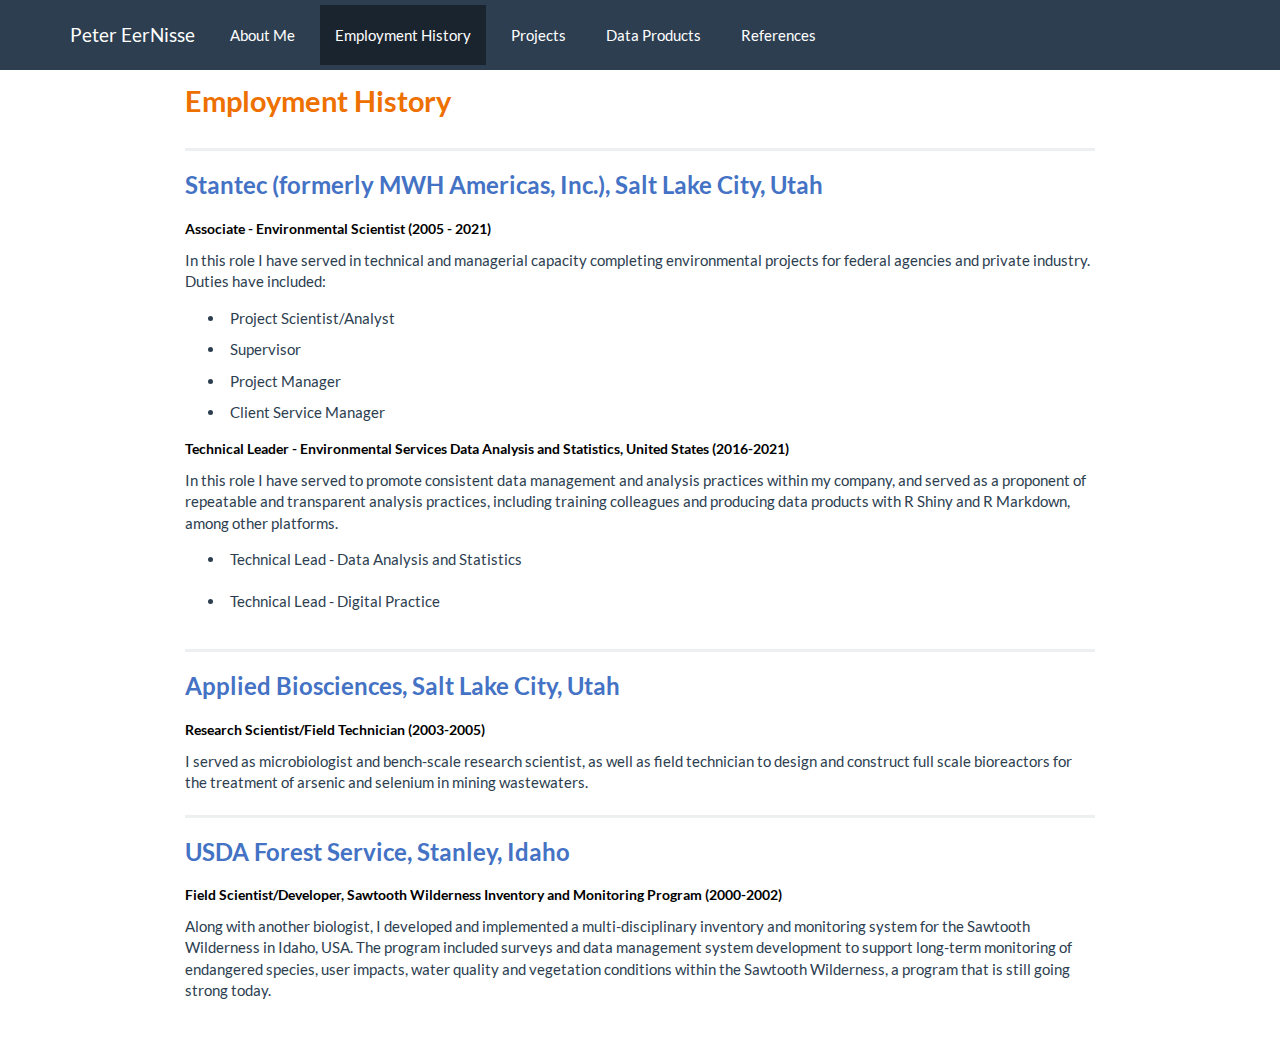
==== commit 42acd191: "Additions to content. Additions to style CSSS. Added references page." ====
--- a/employment.html
+++ b/employment.html
@@ -11,7 +11,7 @@
 
 
 
-<title>employment.utf8</title>
+<title>employment.html</title>
 
 <script src="site_libs/header-attrs-2.7/header-attrs.js"></script>
 <script src="site_libs/jquery-1.11.3/jquery.min.js"></script>
@@ -254,6 +254,9 @@
 <li>
   <a href="products.html">Data Products</a>
 </li>
+<li>
+  <a href="references.html">References</a>
+</li>
       </ul>
       <ul class="nav navbar-nav navbar-right">
         
@@ -266,12 +269,14 @@
 
 
 
-
-</div>
-
-
-<hr />
-<hr />
+<h1 class="title toc-ignore">employment.html</h1>
+
+</div>
+
+
+<style>.author,.title{
+    display: none;
+}</style>
 <div id="employment-history" class="section level1">
 <h1>Employment History</h1>
 <hr/>
@@ -282,17 +287,18 @@
 </p>
 <p>In this role I have served in technical and managerial capacity completing environmental projects for federal agencies and private industry. Duties have included:</p>
 <ul>
-<li><p>Project Scientist/Analyst</p></li>
-<li><p>Supervisor</p></li>
-<li><p>Project Manager</p></li>
-<li><p>Client Service Manager</p>
+<li>Project Scientist/Analyst</li>
+<li>Supervisor</li>
+<li>Project Manager</li>
+<li>Client Service Manager</li>
+</ul>
 <p style="font-size:14px;font-weight: bold;color:black;padding:0px;">
-<p>Technical Leader - Environmental Services Data Analysis and Statistics, United States (2016-2021)</p>
-</p></li>
-</ul>
+Technical Leader - Environmental Services Data Analysis and Statistics, United States (2016-2021)
+</p>
 <p>In this role I have served to promote consistent data management and analysis practices within my company, and served as a proponent of repeatable and transparent analysis practices, including training colleagues and producing data products with R Shiny and R Markdown, among other platforms.</p>
 <ul>
-<li>Technical Lead - Data Analysis and Statistics</li>
+<li><p>Technical Lead - Data Analysis and Statistics</p></li>
+<li><p>Technical Lead - Digital Practice</p></li>
 </ul>
 <hr/>
 </div>
--- a/style.css
+++ b/style.css
@@ -75,4 +75,17 @@
   padding:5px;
 }
 
+.navbar-brand {
+  padding-top:25px;
+}
 
+
+hr {
+  border-top-width: 3px;
+  border-top-style: solid;
+  border-top-color: rgb(236, 240, 241);
+}
+
+
+
+
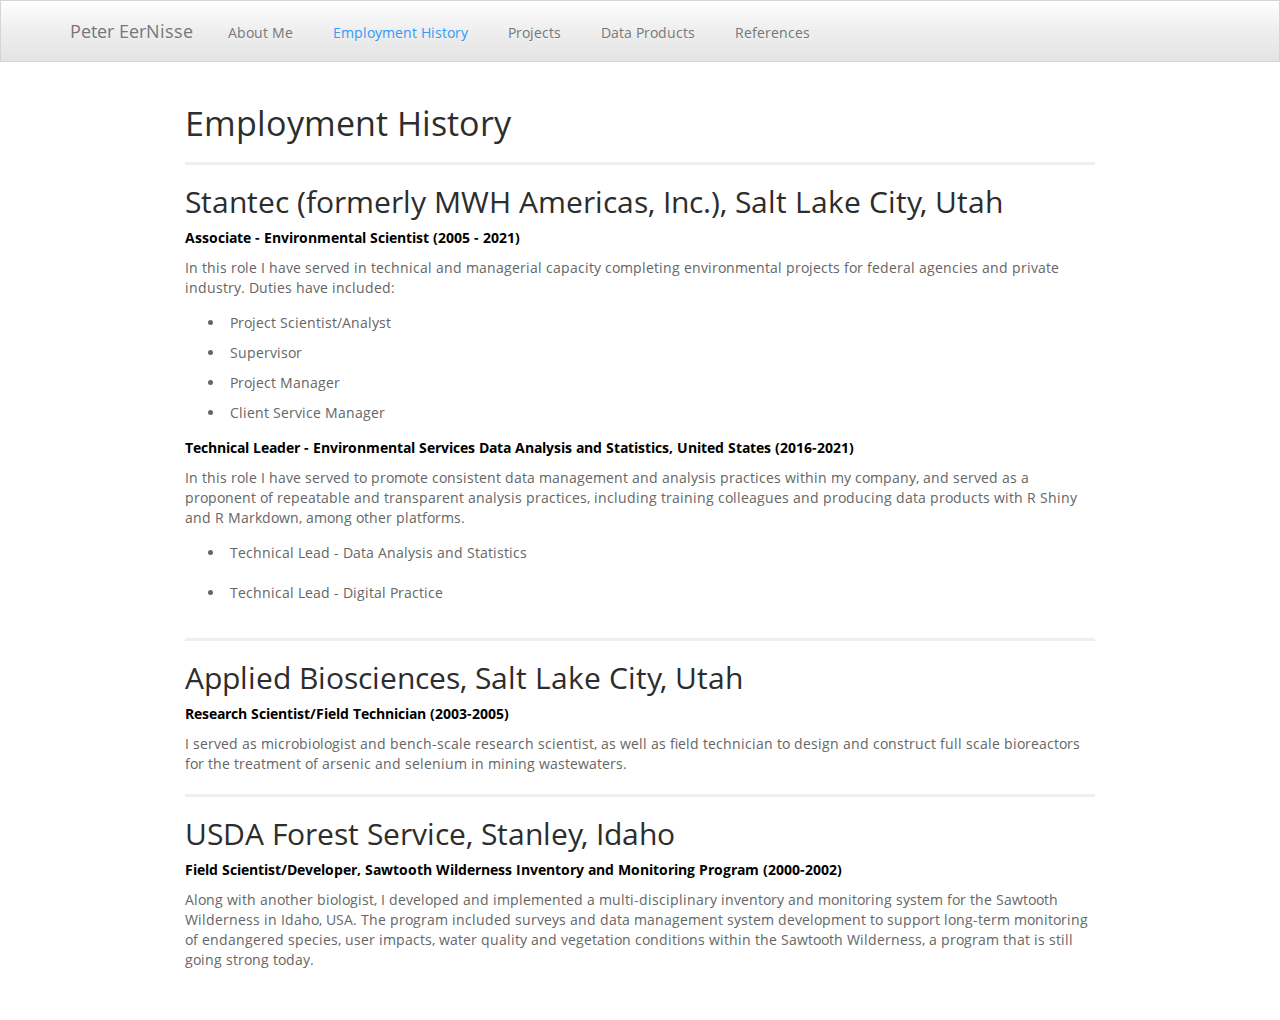
==== commit 107fd5c1: "Changed theme to spacelab. Rearranged elements and did minor edits and rewording." ====
--- a/employment.html
+++ b/employment.html
@@ -16,7 +16,7 @@
 <script src="site_libs/header-attrs-2.7/header-attrs.js"></script>
 <script src="site_libs/jquery-1.11.3/jquery.min.js"></script>
 <meta name="viewport" content="width=device-width, initial-scale=1" />
-<link href="site_libs/bootstrap-3.3.5/css/flatly.min.css" rel="stylesheet" />
+<link href="site_libs/bootstrap-3.3.5/css/spacelab.min.css" rel="stylesheet" />
 <script src="site_libs/bootstrap-3.3.5/js/bootstrap.min.js"></script>
 <script src="site_libs/bootstrap-3.3.5/shim/html5shiv.min.js"></script>
 <script src="site_libs/bootstrap-3.3.5/shim/respond.min.js"></script>
@@ -274,11 +274,9 @@
 </div>
 
 
-<style>.author,.title{
-    display: none;
-}</style>
-<div id="employment-history" class="section level1">
-<h1>Employment History</h1>
+<h1 style="padding-top:10px;">
+Employment History
+</h1>
 <hr/>
 <div id="stantec-formerly-mwh-americas-inc.-salt-lake-city-utah" class="section level2">
 <h2>Stantec (formerly MWH Americas, Inc.), Salt Lake City, Utah</h2>
@@ -317,7 +315,6 @@
 </p>
 <p>Along with another biologist, I developed and implemented a multi-disciplinary inventory and monitoring system for the Sawtooth Wilderness in Idaho, USA. The program included surveys and data management system development to support long-term monitoring of endangered species, user impacts, water quality and vegetation conditions within the Sawtooth Wilderness, a program that is still going strong today.</p>
 </div>
-</div>
 
 
 
--- a/site_libs/bootstrap-3.3.5/css/spacelab.min.css
+++ b/site_libs/bootstrap-3.3.5/css/spacelab.min.css
@@ -0,0 +1,36 @@
+@font-face {
+  font-family: 'Open Sans';
+  font-style: normal;
+  font-weight: 400;
+  src: url(fonts/OpenSans.ttf) format('truetype');
+}
+@font-face {
+  font-family: 'Open Sans';
+  font-style: normal;
+  font-weight: 700;
+  src: url(fonts/OpenSansBold.ttf) format('truetype');
+}
+@font-face {
+  font-family: 'Open Sans';
+  font-style: italic;
+  font-weight: 400;
+  src: url(fonts/OpenSansItalic.ttf) format('truetype');
+}
+@font-face {
+  font-family: 'Open Sans';
+  font-style: italic;
+  font-weight: 700;
+  src: url(fonts/OpenSansBoldItalic.ttf) format('truetype');
+}
+
+/*!
+ * bootswatch v3.3.6
+ * Homepage: http://bootswatch.com
+ * Copyright 2012-2015 Thomas Park
+ * Licensed under MIT
+ * Based on Bootstrap
+*//*!
+ * Bootstrap v3.3.6 (http://getbootstrap.com)
+ * Copyright 2011-2015 Twitter, Inc.
+ * Licensed under MIT (https://github.com/twbs/bootstrap/blob/master/LICENSE)
+ *//*! normalize.css v3.0.3 | MIT License | github.com/necolas/normalize.css */html{font-family:sans-serif;-ms-text-size-adjust:100%;-webkit-text-size-adjust:100%}body{margin:0}article,aside,details,figcaption,figure,footer,header,hgroup,main,menu,nav,section,summary{display:block}audio,canvas,progress,video{display:inline-block;vertical-align:baseline}audio:not([controls]){display:none;height:0}[hidden],template{display:none}a{background-color:transparent}a:active,a:hover{outline:0}abbr[title]{border-bottom:1px dotted}b,strong{font-weight:bold}dfn{font-style:italic}h1{font-size:2em;margin:0.67em 0}mark{background:#ff0;color:#000}small{font-size:80%}sub,sup{font-size:75%;line-height:0;position:relative;vertical-align:baseline}sup{top:-0.5em}sub{bottom:-0.25em}img{border:0}svg:not(:root){overflow:hidden}figure{margin:1em 40px}hr{-webkit-box-sizing:content-box;-moz-box-sizing:content-box;box-sizing:content-box;height:0}pre{overflow:auto}code,kbd,pre,samp{font-family:monospace, monospace;font-size:1em}button,input,optgroup,select,textarea{color:inherit;font:inherit;margin:0}button{overflow:visible}button,select{text-transform:none}button,html input[type="button"],input[type="reset"],input[type="submit"]{-webkit-appearance:button;cursor:pointer}button[disabled],html input[disabled]{cursor:default}button::-moz-focus-inner,input::-moz-focus-inner{border:0;padding:0}input{line-height:normal}input[type="checkbox"],input[type="radio"]{-webkit-box-sizing:border-box;-moz-box-sizing:border-box;box-sizing:border-box;padding:0}input[type="number"]::-webkit-inner-spin-button,input[type="number"]::-webkit-outer-spin-button{height:auto}input[type="search"]{-webkit-appearance:textfield;-webkit-box-sizing:content-box;-moz-box-sizing:content-box;box-sizing:content-box}input[type="search"]::-webkit-search-cancel-button,input[type="search"]::-webkit-search-decoration{-webkit-appearance:none}fieldset{border:1px solid #c0c0c0;margin:0 2px;padding:0.35em 0.625em 0.75em}legend{border:0;padding:0}textarea{overflow:auto}optgroup{font-weight:bold}table{border-collapse:collapse;border-spacing:0}td,th{padding:0}/*! Source: https://github.com/h5bp/html5-boilerplate/blob/master/src/css/main.css */@media print{*,*:before,*:after{background:transparent !important;color:#000 !important;-webkit-box-shadow:none !important;box-shadow:none !important;text-shadow:none !important}a,a:visited{text-decoration:underline}a[href]:after{content:" (" attr(href) ")"}abbr[title]:after{content:" (" attr(title) ")"}a[href^="#"]:after,a[href^="javascript:"]:after{content:""}pre,blockquote{border:1px solid #999;page-break-inside:avoid}thead{display:table-header-group}tr,img{page-break-inside:avoid}img{max-width:100% !important}p,h2,h3{orphans:3;widows:3}h2,h3{page-break-after:avoid}.navbar{display:none}.btn>.caret,.dropup>.btn>.caret{border-top-color:#000 !important}.label{border:1px solid #000}.table{border-collapse:collapse !important}.table td,.table th{background-color:#fff !important}.table-bordered th,.table-bordered td{border:1px solid #ddd !important}}@font-face{font-family:'Glyphicons Halflings';src:url('../fonts/glyphicons-halflings-regular.eot');src:url('../fonts/glyphicons-halflings-regular.eot?#iefix') format('embedded-opentype'),url('../fonts/glyphicons-halflings-regular.woff') format('woff'),url('../fonts/glyphicons-halflings-regular.ttf') format('truetype'),url('../fonts/glyphicons-halflings-regular.svg#glyphicons_halflingsregular') format('svg')}.glyphicon{position:relative;top:1px;display:inline-block;font-family:'Glyphicons Halflings';font-style:normal;font-weight:normal;line-height:1;-webkit-font-smoothing:antialiased;-moz-osx-font-smoothing:grayscale}.glyphicon-asterisk:before{content:"\002a"}.glyphicon-plus:before{content:"\002b"}.glyphicon-euro:before,.glyphicon-eur:before{content:"\20ac"}.glyphicon-minus:before{content:"\2212"}.glyphicon-cloud:before{content:"\2601"}.glyphicon-envelope:before{content:"\2709"}.glyphicon-pencil:before{content:"\270f"}.glyphicon-glass:before{content:"\e001"}.glyphicon-music:before{content:"\e002"}.glyphicon-search:before{content:"\e003"}.glyphicon-heart:before{content:"\e005"}.glyphicon-star:before{content:"\e006"}.glyphicon-star-empty:before{content:"\e007"}.glyphicon-user:before{content:"\e008"}.glyphicon-film:before{content:"\e009"}.glyphicon-th-large:before{content:"\e010"}.glyphicon-th:before{content:"\e011"}.glyphicon-th-list:before{content:"\e012"}.glyphicon-ok:before{content:"\e013"}.glyphicon-remove:before{content:"\e014"}.glyphicon-zoom-in:before{content:"\e015"}.glyphicon-zoom-out:before{content:"\e016"}.glyphicon-off:before{content:"\e017"}.glyphicon-signal:before{content:"\e018"}.glyphicon-cog:before{content:"\e019"}.glyphicon-trash:before{content:"\e020"}.glyphicon-home:before{content:"\e021"}.glyphicon-file:before{content:"\e022"}.glyphicon-time:before{content:"\e023"}.glyphicon-road:before{content:"\e024"}.glyphicon-download-alt:before{content:"\e025"}.glyphicon-download:before{content:"\e026"}.glyphicon-upload:before{content:"\e027"}.glyphicon-inbox:before{content:"\e028"}.glyphicon-play-circle:before{content:"\e029"}.glyphicon-repeat:before{content:"\e030"}.glyphicon-refresh:before{content:"\e031"}.glyphicon-list-alt:before{content:"\e032"}.glyphicon-lock:before{content:"\e033"}.glyphicon-flag:before{content:"\e034"}.glyphicon-headphones:before{content:"\e035"}.glyphicon-volume-off:before{content:"\e036"}.glyphicon-volume-down:before{content:"\e037"}.glyphicon-volume-up:before{content:"\e038"}.glyphicon-qrcode:before{content:"\e039"}.glyphicon-barcode:before{content:"\e040"}.glyphicon-tag:before{content:"\e041"}.glyphicon-tags:before{content:"\e042"}.glyphicon-book:before{content:"\e043"}.glyphicon-bookmark:before{content:"\e044"}.glyphicon-print:before{content:"\e045"}.glyphicon-camera:before{content:"\e046"}.glyphicon-font:before{content:"\e047"}.glyphicon-bold:before{content:"\e048"}.glyphicon-italic:before{content:"\e049"}.glyphicon-text-height:before{content:"\e050"}.glyphicon-text-width:before{content:"\e051"}.glyphicon-align-left:before{content:"\e052"}.glyphicon-align-center:before{content:"\e053"}.glyphicon-align-right:before{content:"\e054"}.glyphicon-align-justify:before{content:"\e055"}.glyphicon-list:before{content:"\e056"}.glyphicon-indent-left:before{content:"\e057"}.glyphicon-indent-right:before{content:"\e058"}.glyphicon-facetime-video:before{content:"\e059"}.glyphicon-picture:before{content:"\e060"}.glyphicon-map-marker:before{content:"\e062"}.glyphicon-adjust:before{content:"\e063"}.glyphicon-tint:before{content:"\e064"}.glyphicon-edit:before{content:"\e065"}.glyphicon-share:before{content:"\e066"}.glyphicon-check:before{content:"\e067"}.glyphicon-move:before{content:"\e068"}.glyphicon-step-backward:before{content:"\e069"}.glyphicon-fast-backward:before{content:"\e070"}.glyphicon-backward:before{content:"\e071"}.glyphicon-play:before{content:"\e072"}.glyphicon-pause:before{content:"\e073"}.glyphicon-stop:before{content:"\e074"}.glyphicon-forward:before{content:"\e075"}.glyphicon-fast-forward:before{content:"\e076"}.glyphicon-step-forward:before{content:"\e077"}.glyphicon-eject:before{content:"\e078"}.glyphicon-chevron-left:before{content:"\e079"}.glyphicon-chevron-right:before{content:"\e080"}.glyphicon-plus-sign:before{content:"\e081"}.glyphicon-minus-sign:before{content:"\e082"}.glyphicon-remove-sign:before{content:"\e083"}.glyphicon-ok-sign:before{content:"\e084"}.glyphicon-question-sign:before{content:"\e085"}.glyphicon-info-sign:before{content:"\e086"}.glyphicon-screenshot:before{content:"\e087"}.glyphicon-remove-circle:before{content:"\e088"}.glyphicon-ok-circle:before{content:"\e089"}.glyphicon-ban-circle:before{content:"\e090"}.glyphicon-arrow-left:before{content:"\e091"}.glyphicon-arrow-right:before{content:"\e092"}.glyphicon-arrow-up:before{content:"\e093"}.glyphicon-arrow-down:before{content:"\e094"}.glyphicon-share-alt:before{content:"\e095"}.glyphicon-resize-full:before{content:"\e096"}.glyphicon-resize-small:before{content:"\e097"}.glyphicon-exclamation-sign:before{content:"\e101"}.glyphicon-gift:before{content:"\e102"}.glyphicon-leaf:before{content:"\e103"}.glyphicon-fire:before{content:"\e104"}.glyphicon-eye-open:before{content:"\e105"}.glyphicon-eye-close:before{content:"\e106"}.glyphicon-warning-sign:before{content:"\e107"}.glyphicon-plane:before{content:"\e108"}.glyphicon-calendar:before{content:"\e109"}.glyphicon-random:before{content:"\e110"}.glyphicon-comment:before{content:"\e111"}.glyphicon-magnet:before{content:"\e112"}.glyphicon-chevron-up:before{content:"\e113"}.glyphicon-chevron-down:before{content:"\e114"}.glyphicon-retweet:before{content:"\e115"}.glyphicon-shopping-cart:before{content:"\e116"}.glyphicon-folder-close:before{content:"\e117"}.glyphicon-folder-open:before{content:"\e118"}.glyphicon-resize-vertical:before{content:"\e119"}.glyphicon-resize-horizontal:before{content:"\e120"}.glyphicon-hdd:before{content:"\e121"}.glyphicon-bullhorn:before{content:"\e122"}.glyphicon-bell:before{content:"\e123"}.glyphicon-certificate:before{content:"\e124"}.glyphicon-thumbs-up:before{content:"\e125"}.glyphicon-thumbs-down:before{content:"\e126"}.glyphicon-hand-right:before{content:"\e127"}.glyphicon-hand-left:before{content:"\e128"}.glyphicon-hand-up:before{content:"\e129"}.glyphicon-hand-down:before{content:"\e130"}.glyphicon-circle-arrow-right:before{content:"\e131"}.glyphicon-circle-arrow-left:before{content:"\e132"}.glyphicon-circle-arrow-up:before{content:"\e133"}.glyphicon-circle-arrow-down:before{content:"\e134"}.glyphicon-globe:before{content:"\e135"}.glyphicon-wrench:before{content:"\e136"}.glyphicon-tasks:before{content:"\e137"}.glyphicon-filter:before{content:"\e138"}.glyphicon-briefcase:before{content:"\e139"}.glyphicon-fullscreen:before{content:"\e140"}.glyphicon-dashboard:before{content:"\e141"}.glyphicon-paperclip:before{content:"\e142"}.glyphicon-heart-empty:before{content:"\e143"}.glyphicon-link:before{content:"\e144"}.glyphicon-phone:before{content:"\e145"}.glyphicon-pushpin:before{content:"\e146"}.glyphicon-usd:before{content:"\e148"}.glyphicon-gbp:before{content:"\e149"}.glyphicon-sort:before{content:"\e150"}.glyphicon-sort-by-alphabet:before{content:"\e151"}.glyphicon-sort-by-alphabet-alt:before{content:"\e152"}.glyphicon-sort-by-order:before{content:"\e153"}.glyphicon-sort-by-order-alt:before{content:"\e154"}.glyphicon-sort-by-attributes:before{content:"\e155"}.glyphicon-sort-by-attributes-alt:before{content:"\e156"}.glyphicon-unchecked:before{content:"\e157"}.glyphicon-expand:before{content:"\e158"}.glyphicon-collapse-down:before{content:"\e159"}.glyphicon-collapse-up:before{content:"\e160"}.glyphicon-log-in:before{content:"\e161"}.glyphicon-flash:before{content:"\e162"}.glyphicon-log-out:before{content:"\e163"}.glyphicon-new-window:before{content:"\e164"}.glyphicon-record:before{content:"\e165"}.glyphicon-save:before{content:"\e166"}.glyphicon-open:before{content:"\e167"}.glyphicon-saved:before{content:"\e168"}.glyphicon-import:before{content:"\e169"}.glyphicon-export:before{content:"\e170"}.glyphicon-send:before{content:"\e171"}.glyphicon-floppy-disk:before{content:"\e172"}.glyphicon-floppy-saved:before{content:"\e173"}.glyphicon-floppy-remove:before{content:"\e174"}.glyphicon-floppy-save:before{content:"\e175"}.glyphicon-floppy-open:before{content:"\e176"}.glyphicon-credit-card:before{content:"\e177"}.glyphicon-transfer:before{content:"\e178"}.glyphicon-cutlery:before{content:"\e179"}.glyphicon-header:before{content:"\e180"}.glyphicon-compressed:before{content:"\e181"}.glyphicon-earphone:before{content:"\e182"}.glyphicon-phone-alt:before{content:"\e183"}.glyphicon-tower:before{content:"\e184"}.glyphicon-stats:before{content:"\e185"}.glyphicon-sd-video:before{content:"\e186"}.glyphicon-hd-video:before{content:"\e187"}.glyphicon-subtitles:before{content:"\e188"}.glyphicon-sound-stereo:before{content:"\e189"}.glyphicon-sound-dolby:before{content:"\e190"}.glyphicon-sound-5-1:before{content:"\e191"}.glyphicon-sound-6-1:before{content:"\e192"}.glyphicon-sound-7-1:before{content:"\e193"}.glyphicon-copyright-mark:before{content:"\e194"}.glyphicon-registration-mark:before{content:"\e195"}.glyphicon-cloud-download:before{content:"\e197"}.glyphicon-cloud-upload:before{content:"\e198"}.glyphicon-tree-conifer:before{content:"\e199"}.glyphicon-tree-deciduous:before{content:"\e200"}.glyphicon-cd:before{content:"\e201"}.glyphicon-save-file:before{content:"\e202"}.glyphicon-open-file:before{content:"\e203"}.glyphicon-level-up:before{content:"\e204"}.glyphicon-copy:before{content:"\e205"}.glyphicon-paste:before{content:"\e206"}.glyphicon-alert:before{content:"\e209"}.glyphicon-equalizer:before{content:"\e210"}.glyphicon-king:before{content:"\e211"}.glyphicon-queen:before{content:"\e212"}.glyphicon-pawn:before{content:"\e213"}.glyphicon-bishop:before{content:"\e214"}.glyphicon-knight:before{content:"\e215"}.glyphicon-baby-formula:before{content:"\e216"}.glyphicon-tent:before{content:"\26fa"}.glyphicon-blackboard:before{content:"\e218"}.glyphicon-bed:before{content:"\e219"}.glyphicon-apple:before{content:"\f8ff"}.glyphicon-erase:before{content:"\e221"}.glyphicon-hourglass:before{content:"\231b"}.glyphicon-lamp:before{content:"\e223"}.glyphicon-duplicate:before{content:"\e224"}.glyphicon-piggy-bank:before{content:"\e225"}.glyphicon-scissors:before{content:"\e226"}.glyphicon-bitcoin:before{content:"\e227"}.glyphicon-btc:before{content:"\e227"}.glyphicon-xbt:before{content:"\e227"}.glyphicon-yen:before{content:"\00a5"}.glyphicon-jpy:before{content:"\00a5"}.glyphicon-ruble:before{content:"\20bd"}.glyphicon-rub:before{content:"\20bd"}.glyphicon-scale:before{content:"\e230"}.glyphicon-ice-lolly:before{content:"\e231"}.glyphicon-ice-lolly-tasted:before{content:"\e232"}.glyphicon-education:before{content:"\e233"}.glyphicon-option-horizontal:before{content:"\e234"}.glyphicon-option-vertical:before{content:"\e235"}.glyphicon-menu-hamburger:before{content:"\e236"}.glyphicon-modal-window:before{content:"\e237"}.glyphicon-oil:before{content:"\e238"}.glyphicon-grain:before{content:"\e239"}.glyphicon-sunglasses:before{content:"\e240"}.glyphicon-text-size:before{content:"\e241"}.glyphicon-text-color:before{content:"\e242"}.glyphicon-text-background:before{content:"\e243"}.glyphicon-object-align-top:before{content:"\e244"}.glyphicon-object-align-bottom:before{content:"\e245"}.glyphicon-object-align-horizontal:before{content:"\e246"}.glyphicon-object-align-left:before{content:"\e247"}.glyphicon-object-align-vertical:before{content:"\e248"}.glyphicon-object-align-right:before{content:"\e249"}.glyphicon-triangle-right:before{content:"\e250"}.glyphicon-triangle-left:before{content:"\e251"}.glyphicon-triangle-bottom:before{content:"\e252"}.glyphicon-triangle-top:before{content:"\e253"}.glyphicon-console:before{content:"\e254"}.glyphicon-superscript:before{content:"\e255"}.glyphicon-subscript:before{content:"\e256"}.glyphicon-menu-left:before{content:"\e257"}.glyphicon-menu-right:before{content:"\e258"}.glyphicon-menu-down:before{content:"\e259"}.glyphicon-menu-up:before{content:"\e260"}*{-webkit-box-sizing:border-box;-moz-box-sizing:border-box;box-sizing:border-box}*:before,*:after{-webkit-box-sizing:border-box;-moz-box-sizing:border-box;box-sizing:border-box}html{font-size:10px;-webkit-tap-highlight-color:rgba(0,0,0,0)}body{font-family:"Open Sans","Helvetica Neue",Helvetica,Arial,sans-serif;font-size:14px;line-height:1.42857143;color:#666666;background-color:#ffffff}input,button,select,textarea{font-family:inherit;font-size:inherit;line-height:inherit}a{color:#3399f3;text-decoration:none}a:hover,a:focus{color:#3399f3;text-decoration:underline}a:focus{outline:thin dotted;outline:5px auto -webkit-focus-ring-color;outline-offset:-2px}figure{margin:0}img{vertical-align:middle}.img-responsive,.thumbnail>img,.thumbnail a>img,.carousel-inner>.item>img,.carousel-inner>.item>a>img{display:block;max-width:100%;height:auto}.img-rounded{border-radius:6px}.img-thumbnail{padding:4px;line-height:1.42857143;background-color:#ffffff;border:1px solid #dddddd;border-radius:4px;-webkit-transition:all .2s ease-in-out;-o-transition:all .2s ease-in-out;transition:all .2s ease-in-out;display:inline-block;max-width:100%;height:auto}.img-circle{border-radius:50%}hr{margin-top:20px;margin-bottom:20px;border:0;border-top:1px solid #eeeeee}.sr-only{position:absolute;width:1px;height:1px;margin:-1px;padding:0;overflow:hidden;clip:rect(0, 0, 0, 0);border:0}.sr-only-focusable:active,.sr-only-focusable:focus{position:static;width:auto;height:auto;margin:0;overflow:visible;clip:auto}[role="button"]{cursor:pointer}h1,h2,h3,h4,h5,h6,.h1,.h2,.h3,.h4,.h5,.h6{font-family:"Open Sans","Helvetica Neue",Helvetica,Arial,sans-serif;font-weight:500;line-height:1.1;color:#2d2d2d}h1 small,h2 small,h3 small,h4 small,h5 small,h6 small,.h1 small,.h2 small,.h3 small,.h4 small,.h5 small,.h6 small,h1 .small,h2 .small,h3 .small,h4 .small,h5 .small,h6 .small,.h1 .small,.h2 .small,.h3 .small,.h4 .small,.h5 .small,.h6 .small{font-weight:normal;line-height:1;color:#999999}h1,.h1,h2,.h2,h3,.h3{margin-top:20px;margin-bottom:10px}h1 small,.h1 small,h2 small,.h2 small,h3 small,.h3 small,h1 .small,.h1 .small,h2 .small,.h2 .small,h3 .small,.h3 .small{font-size:65%}h4,.h4,h5,.h5,h6,.h6{margin-top:10px;margin-bottom:10px}h4 small,.h4 small,h5 small,.h5 small,h6 small,.h6 small,h4 .small,.h4 .small,h5 .small,.h5 .small,h6 .small,.h6 .small{font-size:75%}h1,.h1{font-size:36px}h2,.h2{font-size:30px}h3,.h3{font-size:24px}h4,.h4{font-size:18px}h5,.h5{font-size:14px}h6,.h6{font-size:12px}p{margin:0 0 10px}.lead{margin-bottom:20px;font-size:16px;font-weight:300;line-height:1.4}@media (min-width:768px){.lead{font-size:21px}}small,.small{font-size:85%}mark,.mark{background-color:#fcf8e3;padding:.2em}.text-left{text-align:left}.text-right{text-align:right}.text-center{text-align:center}.text-justify{text-align:justify}.text-nowrap{white-space:nowrap}.text-lowercase{text-transform:lowercase}.text-uppercase{text-transform:uppercase}.text-capitalize{text-transform:capitalize}.text-muted{color:#999999}.text-primary{color:#446e9b}a.text-primary:hover,a.text-primary:focus{color:#345578}.text-success{color:#468847}a.text-success:hover,a.text-success:focus{color:#356635}.text-info{color:#3a87ad}a.text-info:hover,a.text-info:focus{color:#2d6987}.text-warning{color:#c09853}a.text-warning:hover,a.text-warning:focus{color:#a47e3c}.text-danger{color:#b94a48}a.text-danger:hover,a.text-danger:focus{color:#953b39}.bg-primary{color:#fff;background-color:#446e9b}a.bg-primary:hover,a.bg-primary:focus{background-color:#345578}.bg-success{background-color:#dff0d8}a.bg-success:hover,a.bg-success:focus{background-color:#c1e2b3}.bg-info{background-color:#d9edf7}a.bg-info:hover,a.bg-info:focus{background-color:#afd9ee}.bg-warning{background-color:#fcf8e3}a.bg-warning:hover,a.bg-warning:focus{background-color:#f7ecb5}.bg-danger{background-color:#f2dede}a.bg-danger:hover,a.bg-danger:focus{background-color:#e4b9b9}.page-header{padding-bottom:9px;margin:40px 0 20px;border-bottom:1px solid #eeeeee}ul,ol{margin-top:0;margin-bottom:10px}ul ul,ol ul,ul ol,ol ol{margin-bottom:0}.list-unstyled{padding-left:0;list-style:none}.list-inline{padding-left:0;list-style:none;margin-left:-5px}.list-inline>li{display:inline-block;padding-left:5px;padding-right:5px}dl{margin-top:0;margin-bottom:20px}dt,dd{line-height:1.42857143}dt{font-weight:bold}dd{margin-left:0}@media (min-width:768px){.dl-horizontal dt{float:left;width:160px;clear:left;text-align:right;overflow:hidden;text-overflow:ellipsis;white-space:nowrap}.dl-horizontal dd{margin-left:180px}}abbr[title],abbr[data-original-title]{cursor:help;border-bottom:1px dotted #999999}.initialism{font-size:90%;text-transform:uppercase}blockquote{padding:10px 20px;margin:0 0 20px;font-size:17.5px;border-left:5px solid #eeeeee}blockquote p:last-child,blockquote ul:last-child,blockquote ol:last-child{margin-bottom:0}blockquote footer,blockquote small,blockquote .small{display:block;font-size:80%;line-height:1.42857143;color:#999999}blockquote footer:before,blockquote small:before,blockquote .small:before{content:'\2014 \00A0'}.blockquote-reverse,blockquote.pull-right{padding-right:15px;padding-left:0;border-right:5px solid #eeeeee;border-left:0;text-align:right}.blockquote-reverse footer:before,blockquote.pull-right footer:before,.blockquote-reverse small:before,blockquote.pull-right small:before,.blockquote-reverse .small:before,blockquote.pull-right .small:before{content:''}.blockquote-reverse footer:after,blockquote.pull-right footer:after,.blockquote-reverse small:after,blockquote.pull-right small:after,.blockquote-reverse .small:after,blockquote.pull-right .small:after{content:'\00A0 \2014'}address{margin-bottom:20px;font-style:normal;line-height:1.42857143}code,kbd,pre,samp{font-family:monospace}code{padding:2px 4px;font-size:90%;color:#c7254e;background-color:#f9f2f4;border-radius:4px}kbd{padding:2px 4px;font-size:90%;color:#ffffff;background-color:#333333;border-radius:3px;-webkit-box-shadow:inset 0 -1px 0 rgba(0,0,0,0.25);box-shadow:inset 0 -1px 0 rgba(0,0,0,0.25)}kbd kbd{padding:0;font-size:100%;font-weight:bold;-webkit-box-shadow:none;box-shadow:none}pre{display:block;padding:9.5px;margin:0 0 10px;font-size:13px;line-height:1.42857143;word-break:break-all;word-wrap:break-word;color:#333333;background-color:#f5f5f5;border:1px solid #cccccc;border-radius:4px}pre code{padding:0;font-size:inherit;color:inherit;white-space:pre-wrap;background-color:transparent;border-radius:0}.pre-scrollable{max-height:340px;overflow-y:scroll}.container{margin-right:auto;margin-left:auto;padding-left:15px;padding-right:15px}@media (min-width:768px){.container{width:750px}}@media (min-width:992px){.container{width:970px}}@media (min-width:1200px){.container{width:1170px}}.container-fluid{margin-right:auto;margin-left:auto;padding-left:15px;padding-right:15px}.row{margin-left:-15px;margin-right:-15px}.col-xs-1,.col-sm-1,.col-md-1,.col-lg-1,.col-xs-2,.col-sm-2,.col-md-2,.col-lg-2,.col-xs-3,.col-sm-3,.col-md-3,.col-lg-3,.col-xs-4,.col-sm-4,.col-md-4,.col-lg-4,.col-xs-5,.col-sm-5,.col-md-5,.col-lg-5,.col-xs-6,.col-sm-6,.col-md-6,.col-lg-6,.col-xs-7,.col-sm-7,.col-md-7,.col-lg-7,.col-xs-8,.col-sm-8,.col-md-8,.col-lg-8,.col-xs-9,.col-sm-9,.col-md-9,.col-lg-9,.col-xs-10,.col-sm-10,.col-md-10,.col-lg-10,.col-xs-11,.col-sm-11,.col-md-11,.col-lg-11,.col-xs-12,.col-sm-12,.col-md-12,.col-lg-12{position:relative;min-height:1px;padding-left:15px;padding-right:15px}.col-xs-1,.col-xs-2,.col-xs-3,.col-xs-4,.col-xs-5,.col-xs-6,.col-xs-7,.col-xs-8,.col-xs-9,.col-xs-10,.col-xs-11,.col-xs-12{float:left}.col-xs-12{width:100%}.col-xs-11{width:91.66666667%}.col-xs-10{width:83.33333333%}.col-xs-9{width:75%}.col-xs-8{width:66.66666667%}.col-xs-7{width:58.33333333%}.col-xs-6{width:50%}.col-xs-5{width:41.66666667%}.col-xs-4{width:33.33333333%}.col-xs-3{width:25%}.col-xs-2{width:16.66666667%}.col-xs-1{width:8.33333333%}.col-xs-pull-12{right:100%}.col-xs-pull-11{right:91.66666667%}.col-xs-pull-10{right:83.33333333%}.col-xs-pull-9{right:75%}.col-xs-pull-8{right:66.66666667%}.col-xs-pull-7{right:58.33333333%}.col-xs-pull-6{right:50%}.col-xs-pull-5{right:41.66666667%}.col-xs-pull-4{right:33.33333333%}.col-xs-pull-3{right:25%}.col-xs-pull-2{right:16.66666667%}.col-xs-pull-1{right:8.33333333%}.col-xs-pull-0{right:auto}.col-xs-push-12{left:100%}.col-xs-push-11{left:91.66666667%}.col-xs-push-10{left:83.33333333%}.col-xs-push-9{left:75%}.col-xs-push-8{left:66.66666667%}.col-xs-push-7{left:58.33333333%}.col-xs-push-6{left:50%}.col-xs-push-5{left:41.66666667%}.col-xs-push-4{left:33.33333333%}.col-xs-push-3{left:25%}.col-xs-push-2{left:16.66666667%}.col-xs-push-1{left:8.33333333%}.col-xs-push-0{left:auto}.col-xs-offset-12{margin-left:100%}.col-xs-offset-11{margin-left:91.66666667%}.col-xs-offset-10{margin-left:83.33333333%}.col-xs-offset-9{margin-left:75%}.col-xs-offset-8{margin-left:66.66666667%}.col-xs-offset-7{margin-left:58.33333333%}.col-xs-offset-6{margin-left:50%}.col-xs-offset-5{margin-left:41.66666667%}.col-xs-offset-4{margin-left:33.33333333%}.col-xs-offset-3{margin-left:25%}.col-xs-offset-2{margin-left:16.66666667%}.col-xs-offset-1{margin-left:8.33333333%}.col-xs-offset-0{margin-left:0%}@media (min-width:768px){.col-sm-1,.col-sm-2,.col-sm-3,.col-sm-4,.col-sm-5,.col-sm-6,.col-sm-7,.col-sm-8,.col-sm-9,.col-sm-10,.col-sm-11,.col-sm-12{float:left}.col-sm-12{width:100%}.col-sm-11{width:91.66666667%}.col-sm-10{width:83.33333333%}.col-sm-9{width:75%}.col-sm-8{width:66.66666667%}.col-sm-7{width:58.33333333%}.col-sm-6{width:50%}.col-sm-5{width:41.66666667%}.col-sm-4{width:33.33333333%}.col-sm-3{width:25%}.col-sm-2{width:16.66666667%}.col-sm-1{width:8.33333333%}.col-sm-pull-12{right:100%}.col-sm-pull-11{right:91.66666667%}.col-sm-pull-10{right:83.33333333%}.col-sm-pull-9{right:75%}.col-sm-pull-8{right:66.66666667%}.col-sm-pull-7{right:58.33333333%}.col-sm-pull-6{right:50%}.col-sm-pull-5{right:41.66666667%}.col-sm-pull-4{right:33.33333333%}.col-sm-pull-3{right:25%}.col-sm-pull-2{right:16.66666667%}.col-sm-pull-1{right:8.33333333%}.col-sm-pull-0{right:auto}.col-sm-push-12{left:100%}.col-sm-push-11{left:91.66666667%}.col-sm-push-10{left:83.33333333%}.col-sm-push-9{left:75%}.col-sm-push-8{left:66.66666667%}.col-sm-push-7{left:58.33333333%}.col-sm-push-6{left:50%}.col-sm-push-5{left:41.66666667%}.col-sm-push-4{left:33.33333333%}.col-sm-push-3{left:25%}.col-sm-push-2{left:16.66666667%}.col-sm-push-1{left:8.33333333%}.col-sm-push-0{left:auto}.col-sm-offset-12{margin-left:100%}.col-sm-offset-11{margin-left:91.66666667%}.col-sm-offset-10{margin-left:83.33333333%}.col-sm-offset-9{margin-left:75%}.col-sm-offset-8{margin-left:66.66666667%}.col-sm-offset-7{margin-left:58.33333333%}.col-sm-offset-6{margin-left:50%}.col-sm-offset-5{margin-left:41.66666667%}.col-sm-offset-4{margin-left:33.33333333%}.col-sm-offset-3{margin-left:25%}.col-sm-offset-2{margin-left:16.66666667%}.col-sm-offset-1{margin-left:8.33333333%}.col-sm-offset-0{margin-left:0%}}@media (min-width:992px){.col-md-1,.col-md-2,.col-md-3,.col-md-4,.col-md-5,.col-md-6,.col-md-7,.col-md-8,.col-md-9,.col-md-10,.col-md-11,.col-md-12{float:left}.col-md-12{width:100%}.col-md-11{width:91.66666667%}.col-md-10{width:83.33333333%}.col-md-9{width:75%}.col-md-8{width:66.66666667%}.col-md-7{width:58.33333333%}.col-md-6{width:50%}.col-md-5{width:41.66666667%}.col-md-4{width:33.33333333%}.col-md-3{width:25%}.col-md-2{width:16.66666667%}.col-md-1{width:8.33333333%}.col-md-pull-12{right:100%}.col-md-pull-11{right:91.66666667%}.col-md-pull-10{right:83.33333333%}.col-md-pull-9{right:75%}.col-md-pull-8{right:66.66666667%}.col-md-pull-7{right:58.33333333%}.col-md-pull-6{right:50%}.col-md-pull-5{right:41.66666667%}.col-md-pull-4{right:33.33333333%}.col-md-pull-3{right:25%}.col-md-pull-2{right:16.66666667%}.col-md-pull-1{right:8.33333333%}.col-md-pull-0{right:auto}.col-md-push-12{left:100%}.col-md-push-11{left:91.66666667%}.col-md-push-10{left:83.33333333%}.col-md-push-9{left:75%}.col-md-push-8{left:66.66666667%}.col-md-push-7{left:58.33333333%}.col-md-push-6{left:50%}.col-md-push-5{left:41.66666667%}.col-md-push-4{left:33.33333333%}.col-md-push-3{left:25%}.col-md-push-2{left:16.66666667%}.col-md-push-1{left:8.33333333%}.col-md-push-0{left:auto}.col-md-offset-12{margin-left:100%}.col-md-offset-11{margin-left:91.66666667%}.col-md-offset-10{margin-left:83.33333333%}.col-md-offset-9{margin-left:75%}.col-md-offset-8{margin-left:66.66666667%}.col-md-offset-7{margin-left:58.33333333%}.col-md-offset-6{margin-left:50%}.col-md-offset-5{margin-left:41.66666667%}.col-md-offset-4{margin-left:33.33333333%}.col-md-offset-3{margin-left:25%}.col-md-offset-2{margin-left:16.66666667%}.col-md-offset-1{margin-left:8.33333333%}.col-md-offset-0{margin-left:0%}}@media (min-width:1200px){.col-lg-1,.col-lg-2,.col-lg-3,.col-lg-4,.col-lg-5,.col-lg-6,.col-lg-7,.col-lg-8,.col-lg-9,.col-lg-10,.col-lg-11,.col-lg-12{float:left}.col-lg-12{width:100%}.col-lg-11{width:91.66666667%}.col-lg-10{width:83.33333333%}.col-lg-9{width:75%}.col-lg-8{width:66.66666667%}.col-lg-7{width:58.33333333%}.col-lg-6{width:50%}.col-lg-5{width:41.66666667%}.col-lg-4{width:33.33333333%}.col-lg-3{width:25%}.col-lg-2{width:16.66666667%}.col-lg-1{width:8.33333333%}.col-lg-pull-12{right:100%}.col-lg-pull-11{right:91.66666667%}.col-lg-pull-10{right:83.33333333%}.col-lg-pull-9{right:75%}.col-lg-pull-8{right:66.66666667%}.col-lg-pull-7{right:58.33333333%}.col-lg-pull-6{right:50%}.col-lg-pull-5{right:41.66666667%}.col-lg-pull-4{right:33.33333333%}.col-lg-pull-3{right:25%}.col-lg-pull-2{right:16.66666667%}.col-lg-pull-1{right:8.33333333%}.col-lg-pull-0{right:auto}.col-lg-push-12{left:100%}.col-lg-push-11{left:91.66666667%}.col-lg-push-10{left:83.33333333%}.col-lg-push-9{left:75%}.col-lg-push-8{left:66.66666667%}.col-lg-push-7{left:58.33333333%}.col-lg-push-6{left:50%}.col-lg-push-5{left:41.66666667%}.col-lg-push-4{left:33.33333333%}.col-lg-push-3{left:25%}.col-lg-push-2{left:16.66666667%}.col-lg-push-1{left:8.33333333%}.col-lg-push-0{left:auto}.col-lg-offset-12{margin-left:100%}.col-lg-offset-11{margin-left:91.66666667%}.col-lg-offset-10{margin-left:83.33333333%}.col-lg-offset-9{margin-left:75%}.col-lg-offset-8{margin-left:66.66666667%}.col-lg-offset-7{margin-left:58.33333333%}.col-lg-offset-6{margin-left:50%}.col-lg-offset-5{margin-left:41.66666667%}.col-lg-offset-4{margin-left:33.33333333%}.col-lg-offset-3{margin-left:25%}.col-lg-offset-2{margin-left:16.66666667%}.col-lg-offset-1{margin-left:8.33333333%}.col-lg-offset-0{margin-left:0%}}table{background-color:transparent}caption{padding-top:8px;padding-bottom:8px;color:#999999;text-align:left}th{}.table{width:100%;max-width:100%;margin-bottom:20px}.table>thead>tr>th,.table>tbody>tr>th,.table>tfoot>tr>th,.table>thead>tr>td,.table>tbody>tr>td,.table>tfoot>tr>td{padding:8px;line-height:1.42857143;vertical-align:top;border-top:1px solid #dddddd}.table>thead>tr>th{vertical-align:bottom;border-bottom:2px solid #dddddd}.table>caption+thead>tr:first-child>th,.table>colgroup+thead>tr:first-child>th,.table>thead:first-child>tr:first-child>th,.table>caption+thead>tr:first-child>td,.table>colgroup+thead>tr:first-child>td,.table>thead:first-child>tr:first-child>td{border-top:0}.table>tbody+tbody{border-top:2px solid #dddddd}.table .table{background-color:#ffffff}.table-condensed>thead>tr>th,.table-condensed>tbody>tr>th,.table-condensed>tfoot>tr>th,.table-condensed>thead>tr>td,.table-condensed>tbody>tr>td,.table-condensed>tfoot>tr>td{padding:5px}.table-bordered{border:1px solid #dddddd}.table-bordered>thead>tr>th,.table-bordered>tbody>tr>th,.table-bordered>tfoot>tr>th,.table-bordered>thead>tr>td,.table-bordered>tbody>tr>td,.table-bordered>tfoot>tr>td{border:1px solid #dddddd}.table-bordered>thead>tr>th,.table-bordered>thead>tr>td{border-bottom-width:2px}.table-striped>tbody>tr:nth-of-type(odd){background-color:#f9f9f9}.table-hover>tbody>tr:hover{background-color:#f5f5f5}table col[class*="col-"]{position:static;float:none;display:table-column}table td[class*="col-"],table th[class*="col-"]{position:static;float:none;display:table-cell}.table>thead>tr>td.active,.table>tbody>tr>td.active,.table>tfoot>tr>td.active,.table>thead>tr>th.active,.table>tbody>tr>th.active,.table>tfoot>tr>th.active,.table>thead>tr.active>td,.table>tbody>tr.active>td,.table>tfoot>tr.active>td,.table>thead>tr.active>th,.table>tbody>tr.active>th,.table>tfoot>tr.active>th{background-color:#f5f5f5}.table-hover>tbody>tr>td.active:hover,.table-hover>tbody>tr>th.active:hover,.table-hover>tbody>tr.active:hover>td,.table-hover>tbody>tr:hover>.active,.table-hover>tbody>tr.active:hover>th{background-color:#e8e8e8}.table>thead>tr>td.success,.table>tbody>tr>td.success,.table>tfoot>tr>td.success,.table>thead>tr>th.success,.table>tbody>tr>th.success,.table>tfoot>tr>th.success,.table>thead>tr.success>td,.table>tbody>tr.success>td,.table>tfoot>tr.success>td,.table>thead>tr.success>th,.table>tbody>tr.success>th,.table>tfoot>tr.success>th{background-color:#dff0d8}.table-hover>tbody>tr>td.success:hover,.table-hover>tbody>tr>th.success:hover,.table-hover>tbody>tr.success:hover>td,.table-hover>tbody>tr:hover>.success,.table-hover>tbody>tr.success:hover>th{background-color:#d0e9c6}.table>thead>tr>td.info,.table>tbody>tr>td.info,.table>tfoot>tr>td.info,.table>thead>tr>th.info,.table>tbody>tr>th.info,.table>tfoot>tr>th.info,.table>thead>tr.info>td,.table>tbody>tr.info>td,.table>tfoot>tr.info>td,.table>thead>tr.info>th,.table>tbody>tr.info>th,.table>tfoot>tr.info>th{background-color:#d9edf7}.table-hover>tbody>tr>td.info:hover,.table-hover>tbody>tr>th.info:hover,.table-hover>tbody>tr.info:hover>td,.table-hover>tbody>tr:hover>.info,.table-hover>tbody>tr.info:hover>th{background-color:#c4e3f3}.table>thead>tr>td.warning,.table>tbody>tr>td.warning,.table>tfoot>tr>td.warning,.table>thead>tr>th.warning,.table>tbody>tr>th.warning,.table>tfoot>tr>th.warning,.table>thead>tr.warning>td,.table>tbody>tr.warning>td,.table>tfoot>tr.warning>td,.table>thead>tr.warning>th,.table>tbody>tr.warning>th,.table>tfoot>tr.warning>th{background-color:#fcf8e3}.table-hover>tbody>tr>td.warning:hover,.table-hover>tbody>tr>th.warning:hover,.table-hover>tbody>tr.warning:hover>td,.table-hover>tbody>tr:hover>.warning,.table-hover>tbody>tr.warning:hover>th{background-color:#faf2cc}.table>thead>tr>td.danger,.table>tbody>tr>td.danger,.table>tfoot>tr>td.danger,.table>thead>tr>th.danger,.table>tbody>tr>th.danger,.table>tfoot>tr>th.danger,.table>thead>tr.danger>td,.table>tbody>tr.danger>td,.table>tfoot>tr.danger>td,.table>thead>tr.danger>th,.table>tbody>tr.danger>th,.table>tfoot>tr.danger>th{background-color:#f2dede}.table-hover>tbody>tr>td.danger:hover,.table-hover>tbody>tr>th.danger:hover,.table-hover>tbody>tr.danger:hover>td,.table-hover>tbody>tr:hover>.danger,.table-hover>tbody>tr.danger:hover>th{background-color:#ebcccc}.table-responsive{overflow-x:auto;min-height:0.01%}@media screen and (max-width:767px){.table-responsive{width:100%;margin-bottom:15px;overflow-y:hidden;-ms-overflow-style:-ms-autohiding-scrollbar;border:1px solid #dddddd}.table-responsive>.table{margin-bottom:0}.table-responsive>.table>thead>tr>th,.table-responsive>.table>tbody>tr>th,.table-responsive>.table>tfoot>tr>th,.table-responsive>.table>thead>tr>td,.table-responsive>.table>tbody>tr>td,.table-responsive>.table>tfoot>tr>td{white-space:nowrap}.table-responsive>.table-bordered{border:0}.table-responsive>.table-bordered>thead>tr>th:first-child,.table-responsive>.table-bordered>tbody>tr>th:first-child,.table-responsive>.table-bordered>tfoot>tr>th:first-child,.table-responsive>.table-bordered>thead>tr>td:first-child,.table-responsive>.table-bordered>tbody>tr>td:first-child,.table-responsive>.table-bordered>tfoot>tr>td:first-child{border-left:0}.table-responsive>.table-bordered>thead>tr>th:last-child,.table-responsive>.table-bordered>tbody>tr>th:last-child,.table-responsive>.table-bordered>tfoot>tr>th:last-child,.table-responsive>.table-bordered>thead>tr>td:last-child,.table-responsive>.table-bordered>tbody>tr>td:last-child,.table-responsive>.table-bordered>tfoot>tr>td:last-child{border-right:0}.table-responsive>.table-bordered>tbody>tr:last-child>th,.table-responsive>.table-bordered>tfoot>tr:last-child>th,.table-responsive>.table-bordered>tbody>tr:last-child>td,.table-responsive>.table-bordered>tfoot>tr:last-child>td{border-bottom:0}}fieldset{padding:0;margin:0;border:0;min-width:0}legend{display:block;width:100%;padding:0;margin-bottom:20px;font-size:21px;line-height:inherit;color:#666666;border:0;border-bottom:1px solid #e5e5e5}label{display:inline-block;max-width:100%;margin-bottom:5px;font-weight:bold}input[type="search"]{-webkit-box-sizing:border-box;-moz-box-sizing:border-box;box-sizing:border-box}input[type="radio"],input[type="checkbox"]{margin:4px 0 0;margin-top:1px \9;line-height:normal}input[type="file"]{display:block}input[type="range"]{display:block;width:100%}select[multiple],select[size]{height:auto}input[type="file"]:focus,input[type="radio"]:focus,input[type="checkbox"]:focus{outline:thin dotted;outline:5px auto -webkit-focus-ring-color;outline-offset:-2px}output{display:block;padding-top:9px;font-size:14px;line-height:1.42857143;color:#666666}.form-control{display:block;width:100%;height:38px;padding:8px 12px;font-size:14px;line-height:1.42857143;color:#666666;background-color:#ffffff;background-image:none;border:1px solid #cccccc;border-radius:4px;-webkit-box-shadow:inset 0 1px 1px rgba(0,0,0,0.075);box-shadow:inset 0 1px 1px rgba(0,0,0,0.075);-webkit-transition:border-color ease-in-out .15s,-webkit-box-shadow ease-in-out .15s;-o-transition:border-color ease-in-out .15s,box-shadow ease-in-out .15s;transition:border-color ease-in-out .15s,box-shadow ease-in-out .15s}.form-control:focus{border-color:#66afe9;outline:0;-webkit-box-shadow:inset 0 1px 1px rgba(0,0,0,0.075),0 0 8px rgba(102,175,233,0.6);box-shadow:inset 0 1px 1px rgba(0,0,0,0.075),0 0 8px rgba(102,175,233,0.6)}.form-control::-moz-placeholder{color:#999999;opacity:1}.form-control:-ms-input-placeholder{color:#999999}.form-control::-webkit-input-placeholder{color:#999999}.form-control::-ms-expand{border:0;background-color:transparent}.form-control[disabled],.form-control[readonly],fieldset[disabled] .form-control{background-color:#eeeeee;opacity:1}.form-control[disabled],fieldset[disabled] .form-control{cursor:not-allowed}textarea.form-control{height:auto}input[type="search"]{-webkit-appearance:none}@media screen and (-webkit-min-device-pixel-ratio:0){input[type="date"].form-control,input[type="time"].form-control,input[type="datetime-local"].form-control,input[type="month"].form-control{line-height:38px}input[type="date"].input-sm,input[type="time"].input-sm,input[type="datetime-local"].input-sm,input[type="month"].input-sm,.input-group-sm input[type="date"],.input-group-sm input[type="time"],.input-group-sm input[type="datetime-local"],.input-group-sm input[type="month"]{line-height:30px}input[type="date"].input-lg,input[type="time"].input-lg,input[type="datetime-local"].input-lg,input[type="month"].input-lg,.input-group-lg input[type="date"],.input-group-lg input[type="time"],.input-group-lg input[type="datetime-local"],.input-group-lg input[type="month"]{line-height:54px}}.form-group{margin-bottom:15px}.radio,.checkbox{position:relative;display:block;margin-top:10px;margin-bottom:10px}.radio label,.checkbox label{min-height:20px;padding-left:20px;margin-bottom:0;font-weight:normal;cursor:pointer}.radio input[type="radio"],.radio-inline input[type="radio"],.checkbox input[type="checkbox"],.checkbox-inline input[type="checkbox"]{position:absolute;margin-left:-20px;margin-top:4px \9}.radio+.radio,.checkbox+.checkbox{margin-top:-5px}.radio-inline,.checkbox-inline{position:relative;display:inline-block;padding-left:20px;margin-bottom:0;vertical-align:middle;font-weight:normal;cursor:pointer}.radio-inline+.radio-inline,.checkbox-inline+.checkbox-inline{margin-top:0;margin-left:10px}input[type="radio"][disabled],input[type="checkbox"][disabled],input[type="radio"].disabled,input[type="checkbox"].disabled,fieldset[disabled] input[type="radio"],fieldset[disabled] input[type="checkbox"]{cursor:not-allowed}.radio-inline.disabled,.checkbox-inline.disabled,fieldset[disabled] .radio-inline,fieldset[disabled] .checkbox-inline{cursor:not-allowed}.radio.disabled label,.checkbox.disabled label,fieldset[disabled] .radio label,fieldset[disabled] .checkbox label{cursor:not-allowed}.form-control-static{padding-top:9px;padding-bottom:9px;margin-bottom:0;min-height:34px}.form-control-static.input-lg,.form-control-static.input-sm{padding-left:0;padding-right:0}.input-sm{height:30px;padding:5px 10px;font-size:12px;line-height:1.5;border-radius:3px}select.input-sm{height:30px;line-height:30px}textarea.input-sm,select[multiple].input-sm{height:auto}.form-group-sm .form-control{height:30px;padding:5px 10px;font-size:12px;line-height:1.5;border-radius:3px}.form-group-sm select.form-control{height:30px;line-height:30px}.form-group-sm textarea.form-control,.form-group-sm select[multiple].form-control{height:auto}.form-group-sm .form-control-static{height:30px;min-height:32px;padding:6px 10px;font-size:12px;line-height:1.5}.input-lg{height:54px;padding:14px 16px;font-size:18px;line-height:1.3333333;border-radius:6px}select.input-lg{height:54px;line-height:54px}textarea.input-lg,select[multiple].input-lg{height:auto}.form-group-lg .form-control{height:54px;padding:14px 16px;font-size:18px;line-height:1.3333333;border-radius:6px}.form-group-lg select.form-control{height:54px;line-height:54px}.form-group-lg textarea.form-control,.form-group-lg select[multiple].form-control{height:auto}.form-group-lg .form-control-static{height:54px;min-height:38px;padding:15px 16px;font-size:18px;line-height:1.3333333}.has-feedback{position:relative}.has-feedback .form-control{padding-right:47.5px}.form-control-feedback{position:absolute;top:0;right:0;z-index:2;display:block;width:38px;height:38px;line-height:38px;text-align:center;pointer-events:none}.input-lg+.form-control-feedback,.input-group-lg+.form-control-feedback,.form-group-lg .form-control+.form-control-feedback{width:54px;height:54px;line-height:54px}.input-sm+.form-control-feedback,.input-group-sm+.form-control-feedback,.form-group-sm .form-control+.form-control-feedback{width:30px;height:30px;line-height:30px}.has-success .help-block,.has-success .control-label,.has-success .radio,.has-success .checkbox,.has-success .radio-inline,.has-success .checkbox-inline,.has-success.radio label,.has-success.checkbox label,.has-success.radio-inline label,.has-success.checkbox-inline label{color:#468847}.has-success .form-control{border-color:#468847;-webkit-box-shadow:inset 0 1px 1px rgba(0,0,0,0.075);box-shadow:inset 0 1px 1px rgba(0,0,0,0.075)}.has-success .form-control:focus{border-color:#356635;-webkit-box-shadow:inset 0 1px 1px rgba(0,0,0,0.075),0 0 6px #7aba7b;box-shadow:inset 0 1px 1px rgba(0,0,0,0.075),0 0 6px #7aba7b}.has-success .input-group-addon{color:#468847;border-color:#468847;background-color:#dff0d8}.has-success .form-control-feedback{color:#468847}.has-warning .help-block,.has-warning .control-label,.has-warning .radio,.has-warning .checkbox,.has-warning .radio-inline,.has-warning .checkbox-inline,.has-warning.radio label,.has-warning.checkbox label,.has-warning.radio-inline label,.has-warning.checkbox-inline label{color:#c09853}.has-warning .form-control{border-color:#c09853;-webkit-box-shadow:inset 0 1px 1px rgba(0,0,0,0.075);box-shadow:inset 0 1px 1px rgba(0,0,0,0.075)}.has-warning .form-control:focus{border-color:#a47e3c;-webkit-box-shadow:inset 0 1px 1px rgba(0,0,0,0.075),0 0 6px #dbc59e;box-shadow:inset 0 1px 1px rgba(0,0,0,0.075),0 0 6px #dbc59e}.has-warning .input-group-addon{color:#c09853;border-color:#c09853;background-color:#fcf8e3}.has-warning .form-control-feedback{color:#c09853}.has-error .help-block,.has-error .control-label,.has-error .radio,.has-error .checkbox,.has-error .radio-inline,.has-error .checkbox-inline,.has-error.radio label,.has-error.checkbox label,.has-error.radio-inline label,.has-error.checkbox-inline label{color:#b94a48}.has-error .form-control{border-color:#b94a48;-webkit-box-shadow:inset 0 1px 1px rgba(0,0,0,0.075);box-shadow:inset 0 1px 1px rgba(0,0,0,0.075)}.has-error .form-control:focus{border-color:#953b39;-webkit-box-shadow:inset 0 1px 1px rgba(0,0,0,0.075),0 0 6px #d59392;box-shadow:inset 0 1px 1px rgba(0,0,0,0.075),0 0 6px #d59392}.has-error .input-group-addon{color:#b94a48;border-color:#b94a48;background-color:#f2dede}.has-error .form-control-feedback{color:#b94a48}.has-feedback label~.form-control-feedback{top:25px}.has-feedback label.sr-only~.form-control-feedback{top:0}.help-block{display:block;margin-top:5px;margin-bottom:10px;color:#a6a6a6}@media (min-width:768px){.form-inline .form-group{display:inline-block;margin-bottom:0;vertical-align:middle}.form-inline .form-control{display:inline-block;width:auto;vertical-align:middle}.form-inline .form-control-static{display:inline-block}.form-inline .input-group{display:inline-table;vertical-align:middle}.form-inline .input-group .input-group-addon,.form-inline .input-group .input-group-btn,.form-inline .input-group .form-control{width:auto}.form-inline .input-group>.form-control{width:100%}.form-inline .control-label{margin-bottom:0;vertical-align:middle}.form-inline .radio,.form-inline .checkbox{display:inline-block;margin-top:0;margin-bottom:0;vertical-align:middle}.form-inline .radio label,.form-inline .checkbox label{padding-left:0}.form-inline .radio input[type="radio"],.form-inline .checkbox input[type="checkbox"]{position:relative;margin-left:0}.form-inline .has-feedback .form-control-feedback{top:0}}.form-horizontal .radio,.form-horizontal .checkbox,.form-horizontal .radio-inline,.form-horizontal .checkbox-inline{margin-top:0;margin-bottom:0;padding-top:9px}.form-horizontal .radio,.form-horizontal .checkbox{min-height:29px}.form-horizontal .form-group{margin-left:-15px;margin-right:-15px}@media (min-width:768px){.form-horizontal .control-label{text-align:right;margin-bottom:0;padding-top:9px}}.form-horizontal .has-feedback .form-control-feedback{right:15px}@media (min-width:768px){.form-horizontal .form-group-lg .control-label{padding-top:15px;font-size:18px}}@media (min-width:768px){.form-horizontal .form-group-sm .control-label{padding-top:6px;font-size:12px}}.btn{display:inline-block;margin-bottom:0;font-weight:normal;text-align:center;vertical-align:middle;-ms-touch-action:manipulation;touch-action:manipulation;cursor:pointer;background-image:none;border:1px solid transparent;white-space:nowrap;padding:8px 12px;font-size:14px;line-height:1.42857143;border-radius:4px;-webkit-user-select:none;-moz-user-select:none;-ms-user-select:none;user-select:none}.btn:focus,.btn:active:focus,.btn.active:focus,.btn.focus,.btn:active.focus,.btn.active.focus{outline:thin dotted;outline:5px auto -webkit-focus-ring-color;outline-offset:-2px}.btn:hover,.btn:focus,.btn.focus{color:#ffffff;text-decoration:none}.btn:active,.btn.active{outline:0;background-image:none;-webkit-box-shadow:inset 0 3px 5px rgba(0,0,0,0.125);box-shadow:inset 0 3px 5px rgba(0,0,0,0.125)}.btn.disabled,.btn[disabled],fieldset[disabled] .btn{cursor:not-allowed;opacity:0.65;filter:alpha(opacity=65);-webkit-box-shadow:none;box-shadow:none}a.btn.disabled,fieldset[disabled] a.btn{pointer-events:none}.btn-default{color:#ffffff;background-color:#474949;border-color:#474949}.btn-default:focus,.btn-default.focus{color:#ffffff;background-color:#2e2f2f;border-color:#080808}.btn-default:hover{color:#ffffff;background-color:#2e2f2f;border-color:#292a2a}.btn-default:active,.btn-default.active,.open>.dropdown-toggle.btn-default{color:#ffffff;background-color:#2e2f2f;border-color:#292a2a}.btn-default:active:hover,.btn-default.active:hover,.open>.dropdown-toggle.btn-default:hover,.btn-default:active:focus,.btn-default.active:focus,.open>.dropdown-toggle.btn-default:focus,.btn-default:active.focus,.btn-default.active.focus,.open>.dropdown-toggle.btn-default.focus{color:#ffffff;background-color:#1c1d1d;border-color:#080808}.btn-default:active,.btn-default.active,.open>.dropdown-toggle.btn-default{background-image:none}.btn-default.disabled:hover,.btn-default[disabled]:hover,fieldset[disabled] .btn-default:hover,.btn-default.disabled:focus,.btn-default[disabled]:focus,fieldset[disabled] .btn-default:focus,.btn-default.disabled.focus,.btn-default[disabled].focus,fieldset[disabled] .btn-default.focus{background-color:#474949;border-color:#474949}.btn-default .badge{color:#474949;background-color:#ffffff}.btn-primary{color:#ffffff;background-color:#446e9b;border-color:#446e9b}.btn-primary:focus,.btn-primary.focus{color:#ffffff;background-color:#345578;border-color:#1d2f42}.btn-primary:hover{color:#ffffff;background-color:#345578;border-color:#315070}.btn-primary:active,.btn-primary.active,.open>.dropdown-toggle.btn-primary{color:#ffffff;background-color:#345578;border-color:#315070}.btn-primary:active:hover,.btn-primary.active:hover,.open>.dropdown-toggle.btn-primary:hover,.btn-primary:active:focus,.btn-primary.active:focus,.open>.dropdown-toggle.btn-primary:focus,.btn-primary:active.focus,.btn-primary.active.focus,.open>.dropdown-toggle.btn-primary.focus{color:#ffffff;background-color:#2a435f;border-color:#1d2f42}.btn-primary:active,.btn-primary.active,.open>.dropdown-toggle.btn-primary{background-image:none}.btn-primary.disabled:hover,.btn-primary[disabled]:hover,fieldset[disabled] .btn-primary:hover,.btn-primary.disabled:focus,.btn-primary[disabled]:focus,fieldset[disabled] .btn-primary:focus,.btn-primary.disabled.focus,.btn-primary[disabled].focus,fieldset[disabled] .btn-primary.focus{background-color:#446e9b;border-color:#446e9b}.btn-primary .badge{color:#446e9b;background-color:#ffffff}.btn-success{color:#ffffff;background-color:#3cb521;border-color:#3cb521}.btn-success:focus,.btn-success.focus{color:#ffffff;background-color:#2e8a19;border-color:#18490d}.btn-success:hover{color:#ffffff;background-color:#2e8a19;border-color:#2b8118}.btn-success:active,.btn-success.active,.open>.dropdown-toggle.btn-success{color:#ffffff;background-color:#2e8a19;border-color:#2b8118}.btn-success:active:hover,.btn-success.active:hover,.open>.dropdown-toggle.btn-success:hover,.btn-success:active:focus,.btn-success.active:focus,.open>.dropdown-toggle.btn-success:focus,.btn-success:active.focus,.btn-success.active.focus,.open>.dropdown-toggle.btn-success.focus{color:#ffffff;background-color:#246c14;border-color:#18490d}.btn-success:active,.btn-success.active,.open>.dropdown-toggle.btn-success{background-image:none}.btn-success.disabled:hover,.btn-success[disabled]:hover,fieldset[disabled] .btn-success:hover,.btn-success.disabled:focus,.btn-success[disabled]:focus,fieldset[disabled] .btn-success:focus,.btn-success.disabled.focus,.btn-success[disabled].focus,fieldset[disabled] .btn-success.focus{background-color:#3cb521;border-color:#3cb521}.btn-success .badge{color:#3cb521;background-color:#ffffff}.btn-info{color:#ffffff;background-color:#3399f3;border-color:#3399f3}.btn-info:focus,.btn-info.focus{color:#ffffff;background-color:#0e80e5;border-color:#09589d}.btn-info:hover{color:#ffffff;background-color:#0e80e5;border-color:#0d7bdc}.btn-info:active,.btn-info.active,.open>.dropdown-toggle.btn-info{color:#ffffff;background-color:#0e80e5;border-color:#0d7bdc}.btn-info:active:hover,.btn-info.active:hover,.open>.dropdown-toggle.btn-info:hover,.btn-info:active:focus,.btn-info.active:focus,.open>.dropdown-toggle.btn-info:focus,.btn-info:active.focus,.btn-info.active.focus,.open>.dropdown-toggle.btn-info.focus{color:#ffffff;background-color:#0c6dc4;border-color:#09589d}.btn-info:active,.btn-info.active,.open>.dropdown-toggle.btn-info{background-image:none}.btn-info.disabled:hover,.btn-info[disabled]:hover,fieldset[disabled] .btn-info:hover,.btn-info.disabled:focus,.btn-info[disabled]:focus,fieldset[disabled] .btn-info:focus,.btn-info.disabled.focus,.btn-info[disabled].focus,fieldset[disabled] .btn-info.focus{background-color:#3399f3;border-color:#3399f3}.btn-info .badge{color:#3399f3;background-color:#ffffff}.btn-warning{color:#ffffff;background-color:#d47500;border-color:#d47500}.btn-warning:focus,.btn-warning.focus{color:#ffffff;background-color:#a15900;border-color:#552f00}.btn-warning:hover{color:#ffffff;background-color:#a15900;border-color:#975300}.btn-warning:active,.btn-warning.active,.open>.dropdown-toggle.btn-warning{color:#ffffff;background-color:#a15900;border-color:#975300}.btn-warning:active:hover,.btn-warning.active:hover,.open>.dropdown-toggle.btn-warning:hover,.btn-warning:active:focus,.btn-warning.active:focus,.open>.dropdown-toggle.btn-warning:focus,.btn-warning:active.focus,.btn-warning.active.focus,.open>.dropdown-toggle.btn-warning.focus{color:#ffffff;background-color:#7d4500;border-color:#552f00}.btn-warning:active,.btn-warning.active,.open>.dropdown-toggle.btn-warning{background-image:none}.btn-warning.disabled:hover,.btn-warning[disabled]:hover,fieldset[disabled] .btn-warning:hover,.btn-warning.disabled:focus,.btn-warning[disabled]:focus,fieldset[disabled] .btn-warning:focus,.btn-warning.disabled.focus,.btn-warning[disabled].focus,fieldset[disabled] .btn-warning.focus{background-color:#d47500;border-color:#d47500}.btn-warning .badge{color:#d47500;background-color:#ffffff}.btn-danger{color:#ffffff;background-color:#cd0200;border-color:#cd0200}.btn-danger:focus,.btn-danger.focus{color:#ffffff;background-color:#9a0200;border-color:#4e0100}.btn-danger:hover{color:#ffffff;background-color:#9a0200;border-color:#900100}.btn-danger:active,.btn-danger.active,.open>.dropdown-toggle.btn-danger{color:#ffffff;background-color:#9a0200;border-color:#900100}.btn-danger:active:hover,.btn-danger.active:hover,.open>.dropdown-toggle.btn-danger:hover,.btn-danger:active:focus,.btn-danger.active:focus,.open>.dropdown-toggle.btn-danger:focus,.btn-danger:active.focus,.btn-danger.active.focus,.open>.dropdown-toggle.btn-danger.focus{color:#ffffff;background-color:#760100;border-color:#4e0100}.btn-danger:active,.btn-danger.active,.open>.dropdown-toggle.btn-danger{background-image:none}.btn-danger.disabled:hover,.btn-danger[disabled]:hover,fieldset[disabled] .btn-danger:hover,.btn-danger.disabled:focus,.btn-danger[disabled]:focus,fieldset[disabled] .btn-danger:focus,.btn-danger.disabled.focus,.btn-danger[disabled].focus,fieldset[disabled] .btn-danger.focus{background-color:#cd0200;border-color:#cd0200}.btn-danger .badge{color:#cd0200;background-color:#ffffff}.btn-link{color:#3399f3;font-weight:normal;border-radius:0}.btn-link,.btn-link:active,.btn-link.active,.btn-link[disabled],fieldset[disabled] .btn-link{background-color:transparent;-webkit-box-shadow:none;box-shadow:none}.btn-link,.btn-link:hover,.btn-link:focus,.btn-link:active{border-color:transparent}.btn-link:hover,.btn-link:focus{color:#3399f3;text-decoration:underline;background-color:transparent}.btn-link[disabled]:hover,fieldset[disabled] .btn-link:hover,.btn-link[disabled]:focus,fieldset[disabled] .btn-link:focus{color:#999999;text-decoration:none}.btn-lg,.btn-group-lg>.btn{padding:14px 16px;font-size:18px;line-height:1.3333333;border-radius:6px}.btn-sm,.btn-group-sm>.btn{padding:5px 10px;font-size:12px;line-height:1.5;border-radius:3px}.btn-xs,.btn-group-xs>.btn{padding:1px 5px;font-size:12px;line-height:1.5;border-radius:3px}.btn-block{display:block;width:100%}.btn-block+.btn-block{margin-top:5px}input[type="submit"].btn-block,input[type="reset"].btn-block,input[type="button"].btn-block{width:100%}.fade{opacity:0;-webkit-transition:opacity 0.15s linear;-o-transition:opacity 0.15s linear;transition:opacity 0.15s linear}.fade.in{opacity:1}.collapse{display:none}.collapse.in{display:block}tr.collapse.in{display:table-row}tbody.collapse.in{display:table-row-group}.collapsing{position:relative;height:0;overflow:hidden;-webkit-transition-property:height, visibility;-o-transition-property:height, visibility;transition-property:height, visibility;-webkit-transition-duration:0.35s;-o-transition-duration:0.35s;transition-duration:0.35s;-webkit-transition-timing-function:ease;-o-transition-timing-function:ease;transition-timing-function:ease}.caret{display:inline-block;width:0;height:0;margin-left:2px;vertical-align:middle;border-top:4px dashed;border-top:4px solid \9;border-right:4px solid transparent;border-left:4px solid transparent}.dropup,.dropdown{position:relative}.dropdown-toggle:focus{outline:0}.dropdown-menu{position:absolute;top:100%;left:0;z-index:1000;display:none;float:left;min-width:160px;padding:5px 0;margin:2px 0 0;list-style:none;font-size:14px;text-align:left;background-color:#ffffff;border:1px solid #cccccc;border:1px solid rgba(0,0,0,0.15);border-radius:4px;-webkit-box-shadow:0 6px 12px rgba(0,0,0,0.175);box-shadow:0 6px 12px rgba(0,0,0,0.175);-webkit-background-clip:padding-box;background-clip:padding-box}.dropdown-menu.pull-right{right:0;left:auto}.dropdown-menu .divider{height:1px;margin:9px 0;overflow:hidden;background-color:#e5e5e5}.dropdown-menu>li>a{display:block;padding:3px 20px;clear:both;font-weight:normal;line-height:1.42857143;color:#333333;white-space:nowrap}.dropdown-menu>li>a:hover,.dropdown-menu>li>a:focus{text-decoration:none;color:#ffffff;background-color:#446e9b}.dropdown-menu>.active>a,.dropdown-menu>.active>a:hover,.dropdown-menu>.active>a:focus{color:#ffffff;text-decoration:none;outline:0;background-color:#446e9b}.dropdown-menu>.disabled>a,.dropdown-menu>.disabled>a:hover,.dropdown-menu>.disabled>a:focus{color:#999999}.dropdown-menu>.disabled>a:hover,.dropdown-menu>.disabled>a:focus{text-decoration:none;background-color:transparent;background-image:none;filter:progid:DXImageTransform.Microsoft.gradient(enabled=false);cursor:not-allowed}.open>.dropdown-menu{display:block}.open>a{outline:0}.dropdown-menu-right{left:auto;right:0}.dropdown-menu-left{left:0;right:auto}.dropdown-header{display:block;padding:3px 20px;font-size:12px;line-height:1.42857143;color:#999999;white-space:nowrap}.dropdown-backdrop{position:fixed;left:0;right:0;bottom:0;top:0;z-index:990}.pull-right>.dropdown-menu{right:0;left:auto}.dropup .caret,.navbar-fixed-bottom .dropdown .caret{border-top:0;border-bottom:4px dashed;border-bottom:4px solid \9;content:""}.dropup .dropdown-menu,.navbar-fixed-bottom .dropdown .dropdown-menu{top:auto;bottom:100%;margin-bottom:2px}@media (min-width:768px){.navbar-right .dropdown-menu{left:auto;right:0}.navbar-right .dropdown-menu-left{left:0;right:auto}}.btn-group,.btn-group-vertical{position:relative;display:inline-block;vertical-align:middle}.btn-group>.btn,.btn-group-vertical>.btn{position:relative;float:left}.btn-group>.btn:hover,.btn-group-vertical>.btn:hover,.btn-group>.btn:focus,.btn-group-vertical>.btn:focus,.btn-group>.btn:active,.btn-group-vertical>.btn:active,.btn-group>.btn.active,.btn-group-vertical>.btn.active{z-index:2}.btn-group .btn+.btn,.btn-group .btn+.btn-group,.btn-group .btn-group+.btn,.btn-group .btn-group+.btn-group{margin-left:-1px}.btn-toolbar{margin-left:-5px}.btn-toolbar .btn,.btn-toolbar .btn-group,.btn-toolbar .input-group{float:left}.btn-toolbar>.btn,.btn-toolbar>.btn-group,.btn-toolbar>.input-group{margin-left:5px}.btn-group>.btn:not(:first-child):not(:last-child):not(.dropdown-toggle){border-radius:0}.btn-group>.btn:first-child{margin-left:0}.btn-group>.btn:first-child:not(:last-child):not(.dropdown-toggle){border-bottom-right-radius:0;border-top-right-radius:0}.btn-group>.btn:last-child:not(:first-child),.btn-group>.dropdown-toggle:not(:first-child){border-bottom-left-radius:0;border-top-left-radius:0}.btn-group>.btn-group{float:left}.btn-group>.btn-group:not(:first-child):not(:last-child)>.btn{border-radius:0}.btn-group>.btn-group:first-child:not(:last-child)>.btn:last-child,.btn-group>.btn-group:first-child:not(:last-child)>.dropdown-toggle{border-bottom-right-radius:0;border-top-right-radius:0}.btn-group>.btn-group:last-child:not(:first-child)>.btn:first-child{border-bottom-left-radius:0;border-top-left-radius:0}.btn-group .dropdown-toggle:active,.btn-group.open .dropdown-toggle{outline:0}.btn-group>.btn+.dropdown-toggle{padding-left:8px;padding-right:8px}.btn-group>.btn-lg+.dropdown-toggle{padding-left:12px;padding-right:12px}.btn-group.open .dropdown-toggle{-webkit-box-shadow:inset 0 3px 5px rgba(0,0,0,0.125);box-shadow:inset 0 3px 5px rgba(0,0,0,0.125)}.btn-group.open .dropdown-toggle.btn-link{-webkit-box-shadow:none;box-shadow:none}.btn .caret{margin-left:0}.btn-lg .caret{border-width:5px 5px 0;border-bottom-width:0}.dropup .btn-lg .caret{border-width:0 5px 5px}.btn-group-vertical>.btn,.btn-group-vertical>.btn-group,.btn-group-vertical>.btn-group>.btn{display:block;float:none;width:100%;max-width:100%}.btn-group-vertical>.btn-group>.btn{float:none}.btn-group-vertical>.btn+.btn,.btn-group-vertical>.btn+.btn-group,.btn-group-vertical>.btn-group+.btn,.btn-group-vertical>.btn-group+.btn-group{margin-top:-1px;margin-left:0}.btn-group-vertical>.btn:not(:first-child):not(:last-child){border-radius:0}.btn-group-vertical>.btn:first-child:not(:last-child){border-top-right-radius:4px;border-top-left-radius:4px;border-bottom-right-radius:0;border-bottom-left-radius:0}.btn-group-vertical>.btn:last-child:not(:first-child){border-top-right-radius:0;border-top-left-radius:0;border-bottom-right-radius:4px;border-bottom-left-radius:4px}.btn-group-vertical>.btn-group:not(:first-child):not(:last-child)>.btn{border-radius:0}.btn-group-vertical>.btn-group:first-child:not(:last-child)>.btn:last-child,.btn-group-vertical>.btn-group:first-child:not(:last-child)>.dropdown-toggle{border-bottom-right-radius:0;border-bottom-left-radius:0}.btn-group-vertical>.btn-group:last-child:not(:first-child)>.btn:first-child{border-top-right-radius:0;border-top-left-radius:0}.btn-group-justified{display:table;width:100%;table-layout:fixed;border-collapse:separate}.btn-group-justified>.btn,.btn-group-justified>.btn-group{float:none;display:table-cell;width:1%}.btn-group-justified>.btn-group .btn{width:100%}.btn-group-justified>.btn-group .dropdown-menu{left:auto}[data-toggle="buttons"]>.btn input[type="radio"],[data-toggle="buttons"]>.btn-group>.btn input[type="radio"],[data-toggle="buttons"]>.btn input[type="checkbox"],[data-toggle="buttons"]>.btn-group>.btn input[type="checkbox"]{position:absolute;clip:rect(0, 0, 0, 0);pointer-events:none}.input-group{position:relative;display:table;border-collapse:separate}.input-group[class*="col-"]{float:none;padding-left:0;padding-right:0}.input-group .form-control{position:relative;z-index:2;float:left;width:100%;margin-bottom:0}.input-group .form-control:focus{z-index:3}.input-group-lg>.form-control,.input-group-lg>.input-group-addon,.input-group-lg>.input-group-btn>.btn{height:54px;padding:14px 16px;font-size:18px;line-height:1.3333333;border-radius:6px}select.input-group-lg>.form-control,select.input-group-lg>.input-group-addon,select.input-group-lg>.input-group-btn>.btn{height:54px;line-height:54px}textarea.input-group-lg>.form-control,textarea.input-group-lg>.input-group-addon,textarea.input-group-lg>.input-group-btn>.btn,select[multiple].input-group-lg>.form-control,select[multiple].input-group-lg>.input-group-addon,select[multiple].input-group-lg>.input-group-btn>.btn{height:auto}.input-group-sm>.form-control,.input-group-sm>.input-group-addon,.input-group-sm>.input-group-btn>.btn{height:30px;padding:5px 10px;font-size:12px;line-height:1.5;border-radius:3px}select.input-group-sm>.form-control,select.input-group-sm>.input-group-addon,select.input-group-sm>.input-group-btn>.btn{height:30px;line-height:30px}textarea.input-group-sm>.form-control,textarea.input-group-sm>.input-group-addon,textarea.input-group-sm>.input-group-btn>.btn,select[multiple].input-group-sm>.form-control,select[multiple].input-group-sm>.input-group-addon,select[multiple].input-group-sm>.input-group-btn>.btn{height:auto}.input-group-addon,.input-group-btn,.input-group .form-control{display:table-cell}.input-group-addon:not(:first-child):not(:last-child),.input-group-btn:not(:first-child):not(:last-child),.input-group .form-control:not(:first-child):not(:last-child){border-radius:0}.input-group-addon,.input-group-btn{width:1%;white-space:nowrap;vertical-align:middle}.input-group-addon{padding:8px 12px;font-size:14px;font-weight:normal;line-height:1;color:#666666;text-align:center;background-color:#eeeeee;border:1px solid #cccccc;border-radius:4px}.input-group-addon.input-sm{padding:5px 10px;font-size:12px;border-radius:3px}.input-group-addon.input-lg{padding:14px 16px;font-size:18px;border-radius:6px}.input-group-addon input[type="radio"],.input-group-addon input[type="checkbox"]{margin-top:0}.input-group .form-control:first-child,.input-group-addon:first-child,.input-group-btn:first-child>.btn,.input-group-btn:first-child>.btn-group>.btn,.input-group-btn:first-child>.dropdown-toggle,.input-group-btn:last-child>.btn:not(:last-child):not(.dropdown-toggle),.input-group-btn:last-child>.btn-group:not(:last-child)>.btn{border-bottom-right-radius:0;border-top-right-radius:0}.input-group-addon:first-child{border-right:0}.input-group .form-control:last-child,.input-group-addon:last-child,.input-group-btn:last-child>.btn,.input-group-btn:last-child>.btn-group>.btn,.input-group-btn:last-child>.dropdown-toggle,.input-group-btn:first-child>.btn:not(:first-child),.input-group-btn:first-child>.btn-group:not(:first-child)>.btn{border-bottom-left-radius:0;border-top-left-radius:0}.input-group-addon:last-child{border-left:0}.input-group-btn{position:relative;font-size:0;white-space:nowrap}.input-group-btn>.btn{position:relative}.input-group-btn>.btn+.btn{margin-left:-1px}.input-group-btn>.btn:hover,.input-group-btn>.btn:focus,.input-group-btn>.btn:active{z-index:2}.input-group-btn:first-child>.btn,.input-group-btn:first-child>.btn-group{margin-right:-1px}.input-group-btn:last-child>.btn,.input-group-btn:last-child>.btn-group{z-index:2;margin-left:-1px}.nav{margin-bottom:0;padding-left:0;list-style:none}.nav>li{position:relative;display:block}.nav>li>a{position:relative;display:block;padding:10px 15px}.nav>li>a:hover,.nav>li>a:focus{text-decoration:none;background-color:#eeeeee}.nav>li.disabled>a{color:#999999}.nav>li.disabled>a:hover,.nav>li.disabled>a:focus{color:#999999;text-decoration:none;background-color:transparent;cursor:not-allowed}.nav .open>a,.nav .open>a:hover,.nav .open>a:focus{background-color:#eeeeee;border-color:#3399f3}.nav .nav-divider{height:1px;margin:9px 0;overflow:hidden;background-color:#e5e5e5}.nav>li>a>img{max-width:none}.nav-tabs{border-bottom:1px solid #dddddd}.nav-tabs>li{float:left;margin-bottom:-1px}.nav-tabs>li>a{margin-right:2px;line-height:1.42857143;border:1px solid transparent;border-radius:4px 4px 0 0}.nav-tabs>li>a:hover{border-color:#eeeeee #eeeeee #dddddd}.nav-tabs>li.active>a,.nav-tabs>li.active>a:hover,.nav-tabs>li.active>a:focus{color:#666666;background-color:#ffffff;border:1px solid #dddddd;border-bottom-color:transparent;cursor:default}.nav-tabs.nav-justified{width:100%;border-bottom:0}.nav-tabs.nav-justified>li{float:none}.nav-tabs.nav-justified>li>a{text-align:center;margin-bottom:5px}.nav-tabs.nav-justified>.dropdown .dropdown-menu{top:auto;left:auto}@media (min-width:768px){.nav-tabs.nav-justified>li{display:table-cell;width:1%}.nav-tabs.nav-justified>li>a{margin-bottom:0}}.nav-tabs.nav-justified>li>a{margin-right:0;border-radius:4px}.nav-tabs.nav-justified>.active>a,.nav-tabs.nav-justified>.active>a:hover,.nav-tabs.nav-justified>.active>a:focus{border:1px solid #dddddd}@media (min-width:768px){.nav-tabs.nav-justified>li>a{border-bottom:1px solid #dddddd;border-radius:4px 4px 0 0}.nav-tabs.nav-justified>.active>a,.nav-tabs.nav-justified>.active>a:hover,.nav-tabs.nav-justified>.active>a:focus{border-bottom-color:#ffffff}}.nav-pills>li{float:left}.nav-pills>li>a{border-radius:4px}.nav-pills>li+li{margin-left:2px}.nav-pills>li.active>a,.nav-pills>li.active>a:hover,.nav-pills>li.active>a:focus{color:#ffffff;background-color:#446e9b}.nav-stacked>li{float:none}.nav-stacked>li+li{margin-top:2px;margin-left:0}.nav-justified{width:100%}.nav-justified>li{float:none}.nav-justified>li>a{text-align:center;margin-bottom:5px}.nav-justified>.dropdown .dropdown-menu{top:auto;left:auto}@media (min-width:768px){.nav-justified>li{display:table-cell;width:1%}.nav-justified>li>a{margin-bottom:0}}.nav-tabs-justified{border-bottom:0}.nav-tabs-justified>li>a{margin-right:0;border-radius:4px}.nav-tabs-justified>.active>a,.nav-tabs-justified>.active>a:hover,.nav-tabs-justified>.active>a:focus{border:1px solid #dddddd}@media (min-width:768px){.nav-tabs-justified>li>a{border-bottom:1px solid #dddddd;border-radius:4px 4px 0 0}.nav-tabs-justified>.active>a,.nav-tabs-justified>.active>a:hover,.nav-tabs-justified>.active>a:focus{border-bottom-color:#ffffff}}.tab-content>.tab-pane{display:none}.tab-content>.active{display:block}.nav-tabs .dropdown-menu{margin-top:-1px;border-top-right-radius:0;border-top-left-radius:0}.navbar{position:relative;min-height:50px;margin-bottom:20px;border:1px solid transparent}@media (min-width:768px){.navbar{border-radius:4px}}@media (min-width:768px){.navbar-header{float:left}}.navbar-collapse{overflow-x:visible;padding-right:15px;padding-left:15px;border-top:1px solid transparent;-webkit-box-shadow:inset 0 1px 0 rgba(255,255,255,0.1);box-shadow:inset 0 1px 0 rgba(255,255,255,0.1);-webkit-overflow-scrolling:touch}.navbar-collapse.in{overflow-y:auto}@media (min-width:768px){.navbar-collapse{width:auto;border-top:0;-webkit-box-shadow:none;box-shadow:none}.navbar-collapse.collapse{display:block !important;height:auto !important;padding-bottom:0;overflow:visible !important}.navbar-collapse.in{overflow-y:visible}.navbar-fixed-top .navbar-collapse,.navbar-static-top .navbar-collapse,.navbar-fixed-bottom .navbar-collapse{padding-left:0;padding-right:0}}.navbar-fixed-top .navbar-collapse,.navbar-fixed-bottom .navbar-collapse{max-height:340px}@media (max-device-width:480px) and (orientation:landscape){.navbar-fixed-top .navbar-collapse,.navbar-fixed-bottom .navbar-collapse{max-height:200px}}.container>.navbar-header,.container-fluid>.navbar-header,.container>.navbar-collapse,.container-fluid>.navbar-collapse{margin-right:-15px;margin-left:-15px}@media (min-width:768px){.container>.navbar-header,.container-fluid>.navbar-header,.container>.navbar-collapse,.container-fluid>.navbar-collapse{margin-right:0;margin-left:0}}.navbar-static-top{z-index:1000;border-width:0 0 1px}@media (min-width:768px){.navbar-static-top{border-radius:0}}.navbar-fixed-top,.navbar-fixed-bottom{position:fixed;right:0;left:0;z-index:1030}@media (min-width:768px){.navbar-fixed-top,.navbar-fixed-bottom{border-radius:0}}.navbar-fixed-top{top:0;border-width:0 0 1px}.navbar-fixed-bottom{bottom:0;margin-bottom:0;border-width:1px 0 0}.navbar-brand{float:left;padding:15px 15px;font-size:18px;line-height:20px;height:50px}.navbar-brand:hover,.navbar-brand:focus{text-decoration:none}.navbar-brand>img{display:block}@media (min-width:768px){.navbar>.container .navbar-brand,.navbar>.container-fluid .navbar-brand{margin-left:-15px}}.navbar-toggle{position:relative;float:right;margin-right:15px;padding:9px 10px;margin-top:8px;margin-bottom:8px;background-color:transparent;background-image:none;border:1px solid transparent;border-radius:4px}.navbar-toggle:focus{outline:0}.navbar-toggle .icon-bar{display:block;width:22px;height:2px;border-radius:1px}.navbar-toggle .icon-bar+.icon-bar{margin-top:4px}@media (min-width:768px){.navbar-toggle{display:none}}.navbar-nav{margin:7.5px -15px}.navbar-nav>li>a{padding-top:10px;padding-bottom:10px;line-height:20px}@media (max-width:767px){.navbar-nav .open .dropdown-menu{position:static;float:none;width:auto;margin-top:0;background-color:transparent;border:0;-webkit-box-shadow:none;box-shadow:none}.navbar-nav .open .dropdown-menu>li>a,.navbar-nav .open .dropdown-menu .dropdown-header{padding:5px 15px 5px 25px}.navbar-nav .open .dropdown-menu>li>a{line-height:20px}.navbar-nav .open .dropdown-menu>li>a:hover,.navbar-nav .open .dropdown-menu>li>a:focus{background-image:none}}@media (min-width:768px){.navbar-nav{float:left;margin:0}.navbar-nav>li{float:left}.navbar-nav>li>a{padding-top:15px;padding-bottom:15px}}.navbar-form{margin-left:-15px;margin-right:-15px;padding:10px 15px;border-top:1px solid transparent;border-bottom:1px solid transparent;-webkit-box-shadow:inset 0 1px 0 rgba(255,255,255,0.1),0 1px 0 rgba(255,255,255,0.1);box-shadow:inset 0 1px 0 rgba(255,255,255,0.1),0 1px 0 rgba(255,255,255,0.1);margin-top:6px;margin-bottom:6px}@media (min-width:768px){.navbar-form .form-group{display:inline-block;margin-bottom:0;vertical-align:middle}.navbar-form .form-control{display:inline-block;width:auto;vertical-align:middle}.navbar-form .form-control-static{display:inline-block}.navbar-form .input-group{display:inline-table;vertical-align:middle}.navbar-form .input-group .input-group-addon,.navbar-form .input-group .input-group-btn,.navbar-form .input-group .form-control{width:auto}.navbar-form .input-group>.form-control{width:100%}.navbar-form .control-label{margin-bottom:0;vertical-align:middle}.navbar-form .radio,.navbar-form .checkbox{display:inline-block;margin-top:0;margin-bottom:0;vertical-align:middle}.navbar-form .radio label,.navbar-form .checkbox label{padding-left:0}.navbar-form .radio input[type="radio"],.navbar-form .checkbox input[type="checkbox"]{position:relative;margin-left:0}.navbar-form .has-feedback .form-control-feedback{top:0}}@media (max-width:767px){.navbar-form .form-group{margin-bottom:5px}.navbar-form .form-group:last-child{margin-bottom:0}}@media (min-width:768px){.navbar-form{width:auto;border:0;margin-left:0;margin-right:0;padding-top:0;padding-bottom:0;-webkit-box-shadow:none;box-shadow:none}}.navbar-nav>li>.dropdown-menu{margin-top:0;border-top-right-radius:0;border-top-left-radius:0}.navbar-fixed-bottom .navbar-nav>li>.dropdown-menu{margin-bottom:0;border-top-right-radius:4px;border-top-left-radius:4px;border-bottom-right-radius:0;border-bottom-left-radius:0}.navbar-btn{margin-top:6px;margin-bottom:6px}.navbar-btn.btn-sm{margin-top:10px;margin-bottom:10px}.navbar-btn.btn-xs{margin-top:14px;margin-bottom:14px}.navbar-text{margin-top:15px;margin-bottom:15px}@media (min-width:768px){.navbar-text{float:left;margin-left:15px;margin-right:15px}}@media (min-width:768px){.navbar-left{float:left !important}.navbar-right{float:right !important;margin-right:-15px}.navbar-right~.navbar-right{margin-right:0}}.navbar-default{background-color:#eeeeee;border-color:#dddddd}.navbar-default .navbar-brand{color:#777777}.navbar-default .navbar-brand:hover,.navbar-default .navbar-brand:focus{color:#3399f3;background-color:transparent}.navbar-default .navbar-text{color:#777777}.navbar-default .navbar-nav>li>a{color:#777777}.navbar-default .navbar-nav>li>a:hover,.navbar-default .navbar-nav>li>a:focus{color:#3399f3;background-color:transparent}.navbar-default .navbar-nav>.active>a,.navbar-default .navbar-nav>.active>a:hover,.navbar-default .navbar-nav>.active>a:focus{color:#3399f3;background-color:transparent}.navbar-default .navbar-nav>.disabled>a,.navbar-default .navbar-nav>.disabled>a:hover,.navbar-default .navbar-nav>.disabled>a:focus{color:#444444;background-color:transparent}.navbar-default .navbar-toggle{border-color:#dddddd}.navbar-default .navbar-toggle:hover,.navbar-default .navbar-toggle:focus{background-color:#dddddd}.navbar-default .navbar-toggle .icon-bar{background-color:#cccccc}.navbar-default .navbar-collapse,.navbar-default .navbar-form{border-color:#dddddd}.navbar-default .navbar-nav>.open>a,.navbar-default .navbar-nav>.open>a:hover,.navbar-default .navbar-nav>.open>a:focus{background-color:transparent;color:#3399f3}@media (max-width:767px){.navbar-default .navbar-nav .open .dropdown-menu>li>a{color:#777777}.navbar-default .navbar-nav .open .dropdown-menu>li>a:hover,.navbar-default .navbar-nav .open .dropdown-menu>li>a:focus{color:#3399f3;background-color:transparent}.navbar-default .navbar-nav .open .dropdown-menu>.active>a,.navbar-default .navbar-nav .open .dropdown-menu>.active>a:hover,.navbar-default .navbar-nav .open .dropdown-menu>.active>a:focus{color:#3399f3;background-color:transparent}.navbar-default .navbar-nav .open .dropdown-menu>.disabled>a,.navbar-default .navbar-nav .open .dropdown-menu>.disabled>a:hover,.navbar-default .navbar-nav .open .dropdown-menu>.disabled>a:focus{color:#444444;background-color:transparent}}.navbar-default .navbar-link{color:#777777}.navbar-default .navbar-link:hover{color:#3399f3}.navbar-default .btn-link{color:#777777}.navbar-default .btn-link:hover,.navbar-default .btn-link:focus{color:#3399f3}.navbar-default .btn-link[disabled]:hover,fieldset[disabled] .navbar-default .btn-link:hover,.navbar-default .btn-link[disabled]:focus,fieldset[disabled] .navbar-default .btn-link:focus{color:#444444}.navbar-inverse{background-color:#446e9b;border-color:#345578}.navbar-inverse .navbar-brand{color:#dddddd}.navbar-inverse .navbar-brand:hover,.navbar-inverse .navbar-brand:focus{color:#ffffff;background-color:transparent}.navbar-inverse .navbar-text{color:#dddddd}.navbar-inverse .navbar-nav>li>a{color:#dddddd}.navbar-inverse .navbar-nav>li>a:hover,.navbar-inverse .navbar-nav>li>a:focus{color:#ffffff;background-color:transparent}.navbar-inverse .navbar-nav>.active>a,.navbar-inverse .navbar-nav>.active>a:hover,.navbar-inverse .navbar-nav>.active>a:focus{color:#ffffff;background-color:transparent}.navbar-inverse .navbar-nav>.disabled>a,.navbar-inverse .navbar-nav>.disabled>a:hover,.navbar-inverse .navbar-nav>.disabled>a:focus{color:#cccccc;background-color:transparent}.navbar-inverse .navbar-toggle{border-color:#345578}.navbar-inverse .navbar-toggle:hover,.navbar-inverse .navbar-toggle:focus{background-color:#345578}.navbar-inverse .navbar-toggle .icon-bar{background-color:#ffffff}.navbar-inverse .navbar-collapse,.navbar-inverse .navbar-form{border-color:#395c82}.navbar-inverse .navbar-nav>.open>a,.navbar-inverse .navbar-nav>.open>a:hover,.navbar-inverse .navbar-nav>.open>a:focus{background-color:transparent;color:#ffffff}@media (max-width:767px){.navbar-inverse .navbar-nav .open .dropdown-menu>.dropdown-header{border-color:#345578}.navbar-inverse .navbar-nav .open .dropdown-menu .divider{background-color:#345578}.navbar-inverse .navbar-nav .open .dropdown-menu>li>a{color:#dddddd}.navbar-inverse .navbar-nav .open .dropdown-menu>li>a:hover,.navbar-inverse .navbar-nav .open .dropdown-menu>li>a:focus{color:#ffffff;background-color:transparent}.navbar-inverse .navbar-nav .open .dropdown-menu>.active>a,.navbar-inverse .navbar-nav .open .dropdown-menu>.active>a:hover,.navbar-inverse .navbar-nav .open .dropdown-menu>.active>a:focus{color:#ffffff;background-color:transparent}.navbar-inverse .navbar-nav .open .dropdown-menu>.disabled>a,.navbar-inverse .navbar-nav .open .dropdown-menu>.disabled>a:hover,.navbar-inverse .navbar-nav .open .dropdown-menu>.disabled>a:focus{color:#cccccc;background-color:transparent}}.navbar-inverse .navbar-link{color:#dddddd}.navbar-inverse .navbar-link:hover{color:#ffffff}.navbar-inverse .btn-link{color:#dddddd}.navbar-inverse .btn-link:hover,.navbar-inverse .btn-link:focus{color:#ffffff}.navbar-inverse .btn-link[disabled]:hover,fieldset[disabled] .navbar-inverse .btn-link:hover,.navbar-inverse .btn-link[disabled]:focus,fieldset[disabled] .navbar-inverse .btn-link:focus{color:#cccccc}.breadcrumb{padding:8px 15px;margin-bottom:20px;list-style:none;background-color:#f5f5f5;border-radius:4px}.breadcrumb>li{display:inline-block}.breadcrumb>li+li:before{content:"/\00a0";padding:0 5px;color:#cccccc}.breadcrumb>.active{color:#999999}.pagination{display:inline-block;padding-left:0;margin:20px 0;border-radius:4px}.pagination>li{display:inline}.pagination>li>a,.pagination>li>span{position:relative;float:left;padding:8px 12px;line-height:1.42857143;text-decoration:none;color:#3399f3;background-color:#ffffff;border:1px solid #dddddd;margin-left:-1px}.pagination>li:first-child>a,.pagination>li:first-child>span{margin-left:0;border-bottom-left-radius:4px;border-top-left-radius:4px}.pagination>li:last-child>a,.pagination>li:last-child>span{border-bottom-right-radius:4px;border-top-right-radius:4px}.pagination>li>a:hover,.pagination>li>span:hover,.pagination>li>a:focus,.pagination>li>span:focus{z-index:2;color:#3399f3;background-color:#eeeeee;border-color:#dddddd}.pagination>.active>a,.pagination>.active>span,.pagination>.active>a:hover,.pagination>.active>span:hover,.pagination>.active>a:focus,.pagination>.active>span:focus{z-index:3;color:#999999;background-color:#f5f5f5;border-color:#dddddd;cursor:default}.pagination>.disabled>span,.pagination>.disabled>span:hover,.pagination>.disabled>span:focus,.pagination>.disabled>a,.pagination>.disabled>a:hover,.pagination>.disabled>a:focus{color:#999999;background-color:#ffffff;border-color:#dddddd;cursor:not-allowed}.pagination-lg>li>a,.pagination-lg>li>span{padding:14px 16px;font-size:18px;line-height:1.3333333}.pagination-lg>li:first-child>a,.pagination-lg>li:first-child>span{border-bottom-left-radius:6px;border-top-left-radius:6px}.pagination-lg>li:last-child>a,.pagination-lg>li:last-child>span{border-bottom-right-radius:6px;border-top-right-radius:6px}.pagination-sm>li>a,.pagination-sm>li>span{padding:5px 10px;font-size:12px;line-height:1.5}.pagination-sm>li:first-child>a,.pagination-sm>li:first-child>span{border-bottom-left-radius:3px;border-top-left-radius:3px}.pagination-sm>li:last-child>a,.pagination-sm>li:last-child>span{border-bottom-right-radius:3px;border-top-right-radius:3px}.pager{padding-left:0;margin:20px 0;list-style:none;text-align:center}.pager li{display:inline}.pager li>a,.pager li>span{display:inline-block;padding:5px 14px;background-color:#ffffff;border:1px solid #dddddd;border-radius:15px}.pager li>a:hover,.pager li>a:focus{text-decoration:none;background-color:#eeeeee}.pager .next>a,.pager .next>span{float:right}.pager .previous>a,.pager .previous>span{float:left}.pager .disabled>a,.pager .disabled>a:hover,.pager .disabled>a:focus,.pager .disabled>span{color:#999999;background-color:#ffffff;cursor:not-allowed}.label{display:inline;padding:.2em .6em .3em;font-size:75%;font-weight:bold;line-height:1;color:#ffffff;text-align:center;white-space:nowrap;vertical-align:baseline;border-radius:.25em}a.label:hover,a.label:focus{color:#ffffff;text-decoration:none;cursor:pointer}.label:empty{display:none}.btn .label{position:relative;top:-1px}.label-default{background-color:#474949}.label-default[href]:hover,.label-default[href]:focus{background-color:#2e2f2f}.label-primary{background-color:#446e9b}.label-primary[href]:hover,.label-primary[href]:focus{background-color:#345578}.label-success{background-color:#3cb521}.label-success[href]:hover,.label-success[href]:focus{background-color:#2e8a19}.label-info{background-color:#3399f3}.label-info[href]:hover,.label-info[href]:focus{background-color:#0e80e5}.label-warning{background-color:#d47500}.label-warning[href]:hover,.label-warning[href]:focus{background-color:#a15900}.label-danger{background-color:#cd0200}.label-danger[href]:hover,.label-danger[href]:focus{background-color:#9a0200}.badge{display:inline-block;min-width:10px;padding:3px 7px;font-size:12px;font-weight:bold;color:#ffffff;line-height:1;vertical-align:middle;white-space:nowrap;text-align:center;background-color:#3399f3;border-radius:10px}.badge:empty{display:none}.btn .badge{position:relative;top:-1px}.btn-xs .badge,.btn-group-xs>.btn .badge{top:0;padding:1px 5px}a.badge:hover,a.badge:focus{color:#ffffff;text-decoration:none;cursor:pointer}.list-group-item.active>.badge,.nav-pills>.active>a>.badge{color:#3399f3;background-color:#ffffff}.list-group-item>.badge{float:right}.list-group-item>.badge+.badge{margin-right:5px}.nav-pills>li>a>.badge{margin-left:3px}.jumbotron{padding-top:30px;padding-bottom:30px;margin-bottom:30px;color:inherit;background-color:#eeeeee}.jumbotron h1,.jumbotron .h1{color:inherit}.jumbotron p{margin-bottom:15px;font-size:21px;font-weight:200}.jumbotron>hr{border-top-color:#d5d5d5}.container .jumbotron,.container-fluid .jumbotron{border-radius:6px;padding-left:15px;padding-right:15px}.jumbotron .container{max-width:100%}@media screen and (min-width:768px){.jumbotron{padding-top:48px;padding-bottom:48px}.container .jumbotron,.container-fluid .jumbotron{padding-left:60px;padding-right:60px}.jumbotron h1,.jumbotron .h1{font-size:63px}}.thumbnail{display:block;padding:4px;margin-bottom:20px;line-height:1.42857143;background-color:#ffffff;border:1px solid #dddddd;border-radius:4px;-webkit-transition:border .2s ease-in-out;-o-transition:border .2s ease-in-out;transition:border .2s ease-in-out}.thumbnail>img,.thumbnail a>img{margin-left:auto;margin-right:auto}a.thumbnail:hover,a.thumbnail:focus,a.thumbnail.active{border-color:#3399f3}.thumbnail .caption{padding:9px;color:#666666}.alert{padding:15px;margin-bottom:20px;border:1px solid transparent;border-radius:4px}.alert h4{margin-top:0;color:inherit}.alert .alert-link{font-weight:bold}.alert>p,.alert>ul{margin-bottom:0}.alert>p+p{margin-top:5px}.alert-dismissable,.alert-dismissible{padding-right:35px}.alert-dismissable .close,.alert-dismissible .close{position:relative;top:-2px;right:-21px;color:inherit}.alert-success{background-color:#dff0d8;border-color:#d6e9c6;color:#468847}.alert-success hr{border-top-color:#c9e2b3}.alert-success .alert-link{color:#356635}.alert-info{background-color:#d9edf7;border-color:#bce8f1;color:#3a87ad}.alert-info hr{border-top-color:#a6e1ec}.alert-info .alert-link{color:#2d6987}.alert-warning{background-color:#fcf8e3;border-color:#fbeed5;color:#c09853}.alert-warning hr{border-top-color:#f8e5be}.alert-warning .alert-link{color:#a47e3c}.alert-danger{background-color:#f2dede;border-color:#eed3d7;color:#b94a48}.alert-danger hr{border-top-color:#e6c1c7}.alert-danger .alert-link{color:#953b39}@-webkit-keyframes progress-bar-stripes{from{background-position:40px 0}to{background-position:0 0}}@-o-keyframes progress-bar-stripes{from{background-position:40px 0}to{background-position:0 0}}@keyframes progress-bar-stripes{from{background-position:40px 0}to{background-position:0 0}}.progress{overflow:hidden;height:20px;margin-bottom:20px;background-color:#f5f5f5;border-radius:4px;-webkit-box-shadow:inset 0 1px 2px rgba(0,0,0,0.1);box-shadow:inset 0 1px 2px rgba(0,0,0,0.1)}.progress-bar{float:left;width:0%;height:100%;font-size:12px;line-height:20px;color:#ffffff;text-align:center;background-color:#446e9b;-webkit-box-shadow:inset 0 -1px 0 rgba(0,0,0,0.15);box-shadow:inset 0 -1px 0 rgba(0,0,0,0.15);-webkit-transition:width 0.6s ease;-o-transition:width 0.6s ease;transition:width 0.6s ease}.progress-striped .progress-bar,.progress-bar-striped{background-image:-webkit-linear-gradient(45deg, rgba(255,255,255,0.15) 25%, transparent 25%, transparent 50%, rgba(255,255,255,0.15) 50%, rgba(255,255,255,0.15) 75%, transparent 75%, transparent);background-image:-o-linear-gradient(45deg, rgba(255,255,255,0.15) 25%, transparent 25%, transparent 50%, rgba(255,255,255,0.15) 50%, rgba(255,255,255,0.15) 75%, transparent 75%, transparent);background-image:linear-gradient(45deg, rgba(255,255,255,0.15) 25%, transparent 25%, transparent 50%, rgba(255,255,255,0.15) 50%, rgba(255,255,255,0.15) 75%, transparent 75%, transparent);-webkit-background-size:40px 40px;background-size:40px 40px}.progress.active .progress-bar,.progress-bar.active{-webkit-animation:progress-bar-stripes 2s linear infinite;-o-animation:progress-bar-stripes 2s linear infinite;animation:progress-bar-stripes 2s linear infinite}.progress-bar-success{background-color:#3cb521}.progress-striped .progress-bar-success{background-image:-webkit-linear-gradient(45deg, rgba(255,255,255,0.15) 25%, transparent 25%, transparent 50%, rgba(255,255,255,0.15) 50%, rgba(255,255,255,0.15) 75%, transparent 75%, transparent);background-image:-o-linear-gradient(45deg, rgba(255,255,255,0.15) 25%, transparent 25%, transparent 50%, rgba(255,255,255,0.15) 50%, rgba(255,255,255,0.15) 75%, transparent 75%, transparent);background-image:linear-gradient(45deg, rgba(255,255,255,0.15) 25%, transparent 25%, transparent 50%, rgba(255,255,255,0.15) 50%, rgba(255,255,255,0.15) 75%, transparent 75%, transparent)}.progress-bar-info{background-color:#3399f3}.progress-striped .progress-bar-info{background-image:-webkit-linear-gradient(45deg, rgba(255,255,255,0.15) 25%, transparent 25%, transparent 50%, rgba(255,255,255,0.15) 50%, rgba(255,255,255,0.15) 75%, transparent 75%, transparent);background-image:-o-linear-gradient(45deg, rgba(255,255,255,0.15) 25%, transparent 25%, transparent 50%, rgba(255,255,255,0.15) 50%, rgba(255,255,255,0.15) 75%, transparent 75%, transparent);background-image:linear-gradient(45deg, rgba(255,255,255,0.15) 25%, transparent 25%, transparent 50%, rgba(255,255,255,0.15) 50%, rgba(255,255,255,0.15) 75%, transparent 75%, transparent)}.progress-bar-warning{background-color:#d47500}.progress-striped .progress-bar-warning{background-image:-webkit-linear-gradient(45deg, rgba(255,255,255,0.15) 25%, transparent 25%, transparent 50%, rgba(255,255,255,0.15) 50%, rgba(255,255,255,0.15) 75%, transparent 75%, transparent);background-image:-o-linear-gradient(45deg, rgba(255,255,255,0.15) 25%, transparent 25%, transparent 50%, rgba(255,255,255,0.15) 50%, rgba(255,255,255,0.15) 75%, transparent 75%, transparent);background-image:linear-gradient(45deg, rgba(255,255,255,0.15) 25%, transparent 25%, transparent 50%, rgba(255,255,255,0.15) 50%, rgba(255,255,255,0.15) 75%, transparent 75%, transparent)}.progress-bar-danger{background-color:#cd0200}.progress-striped .progress-bar-danger{background-image:-webkit-linear-gradient(45deg, rgba(255,255,255,0.15) 25%, transparent 25%, transparent 50%, rgba(255,255,255,0.15) 50%, rgba(255,255,255,0.15) 75%, transparent 75%, transparent);background-image:-o-linear-gradient(45deg, rgba(255,255,255,0.15) 25%, transparent 25%, transparent 50%, rgba(255,255,255,0.15) 50%, rgba(255,255,255,0.15) 75%, transparent 75%, transparent);background-image:linear-gradient(45deg, rgba(255,255,255,0.15) 25%, transparent 25%, transparent 50%, rgba(255,255,255,0.15) 50%, rgba(255,255,255,0.15) 75%, transparent 75%, transparent)}.media{margin-top:15px}.media:first-child{margin-top:0}.media,.media-body{zoom:1;overflow:hidden}.media-body{width:10000px}.media-object{display:block}.media-object.img-thumbnail{max-width:none}.media-right,.media>.pull-right{padding-left:10px}.media-left,.media>.pull-left{padding-right:10px}.media-left,.media-right,.media-body{display:table-cell;vertical-align:top}.media-middle{vertical-align:middle}.media-bottom{vertical-align:bottom}.media-heading{margin-top:0;margin-bottom:5px}.media-list{padding-left:0;list-style:none}.list-group{margin-bottom:20px;padding-left:0}.list-group-item{position:relative;display:block;padding:10px 15px;margin-bottom:-1px;background-color:#ffffff;border:1px solid #dddddd}.list-group-item:first-child{border-top-right-radius:4px;border-top-left-radius:4px}.list-group-item:last-child{margin-bottom:0;border-bottom-right-radius:4px;border-bottom-left-radius:4px}a.list-group-item,button.list-group-item{color:#555555}a.list-group-item .list-group-item-heading,button.list-group-item .list-group-item-heading{color:#333333}a.list-group-item:hover,button.list-group-item:hover,a.list-group-item:focus,button.list-group-item:focus{text-decoration:none;color:#555555;background-color:#f5f5f5}button.list-group-item{width:100%;text-align:left}.list-group-item.disabled,.list-group-item.disabled:hover,.list-group-item.disabled:focus{background-color:#eeeeee;color:#999999;cursor:not-allowed}.list-group-item.disabled .list-group-item-heading,.list-group-item.disabled:hover .list-group-item-heading,.list-group-item.disabled:focus .list-group-item-heading{color:inherit}.list-group-item.disabled .list-group-item-text,.list-group-item.disabled:hover .list-group-item-text,.list-group-item.disabled:focus .list-group-item-text{color:#999999}.list-group-item.active,.list-group-item.active:hover,.list-group-item.active:focus{z-index:2;color:#ffffff;background-color:#446e9b;border-color:#446e9b}.list-group-item.active .list-group-item-heading,.list-group-item.active:hover .list-group-item-heading,.list-group-item.active:focus .list-group-item-heading,.list-group-item.active .list-group-item-heading>small,.list-group-item.active:hover .list-group-item-heading>small,.list-group-item.active:focus .list-group-item-heading>small,.list-group-item.active .list-group-item-heading>.small,.list-group-item.active:hover .list-group-item-heading>.small,.list-group-item.active:focus .list-group-item-heading>.small{color:inherit}.list-group-item.active .list-group-item-text,.list-group-item.active:hover .list-group-item-text,.list-group-item.active:focus .list-group-item-text{color:#c5d5e6}.list-group-item-success{color:#468847;background-color:#dff0d8}a.list-group-item-success,button.list-group-item-success{color:#468847}a.list-group-item-success .list-group-item-heading,button.list-group-item-success .list-group-item-heading{color:inherit}a.list-group-item-success:hover,button.list-group-item-success:hover,a.list-group-item-success:focus,button.list-group-item-success:focus{color:#468847;background-color:#d0e9c6}a.list-group-item-success.active,button.list-group-item-success.active,a.list-group-item-success.active:hover,button.list-group-item-success.active:hover,a.list-group-item-success.active:focus,button.list-group-item-success.active:focus{color:#fff;background-color:#468847;border-color:#468847}.list-group-item-info{color:#3a87ad;background-color:#d9edf7}a.list-group-item-info,button.list-group-item-info{color:#3a87ad}a.list-group-item-info .list-group-item-heading,button.list-group-item-info .list-group-item-heading{color:inherit}a.list-group-item-info:hover,button.list-group-item-info:hover,a.list-group-item-info:focus,button.list-group-item-info:focus{color:#3a87ad;background-color:#c4e3f3}a.list-group-item-info.active,button.list-group-item-info.active,a.list-group-item-info.active:hover,button.list-group-item-info.active:hover,a.list-group-item-info.active:focus,button.list-group-item-info.active:focus{color:#fff;background-color:#3a87ad;border-color:#3a87ad}.list-group-item-warning{color:#c09853;background-color:#fcf8e3}a.list-group-item-warning,button.list-group-item-warning{color:#c09853}a.list-group-item-warning .list-group-item-heading,button.list-group-item-warning .list-group-item-heading{color:inherit}a.list-group-item-warning:hover,button.list-group-item-warning:hover,a.list-group-item-warning:focus,button.list-group-item-warning:focus{color:#c09853;background-color:#faf2cc}a.list-group-item-warning.active,button.list-group-item-warning.active,a.list-group-item-warning.active:hover,button.list-group-item-warning.active:hover,a.list-group-item-warning.active:focus,button.list-group-item-warning.active:focus{color:#fff;background-color:#c09853;border-color:#c09853}.list-group-item-danger{color:#b94a48;background-color:#f2dede}a.list-group-item-danger,button.list-group-item-danger{color:#b94a48}a.list-group-item-danger .list-group-item-heading,button.list-group-item-danger .list-group-item-heading{color:inherit}a.list-group-item-danger:hover,button.list-group-item-danger:hover,a.list-group-item-danger:focus,button.list-group-item-danger:focus{color:#b94a48;background-color:#ebcccc}a.list-group-item-danger.active,button.list-group-item-danger.active,a.list-group-item-danger.active:hover,button.list-group-item-danger.active:hover,a.list-group-item-danger.active:focus,button.list-group-item-danger.active:focus{color:#fff;background-color:#b94a48;border-color:#b94a48}.list-group-item-heading{margin-top:0;margin-bottom:5px}.list-group-item-text{margin-bottom:0;line-height:1.3}.panel{margin-bottom:20px;background-color:#ffffff;border:1px solid transparent;border-radius:4px;-webkit-box-shadow:0 1px 1px rgba(0,0,0,0.05);box-shadow:0 1px 1px rgba(0,0,0,0.05)}.panel-body{padding:15px}.panel-heading{padding:10px 15px;border-bottom:1px solid transparent;border-top-right-radius:3px;border-top-left-radius:3px}.panel-heading>.dropdown .dropdown-toggle{color:inherit}.panel-title{margin-top:0;margin-bottom:0;font-size:16px;color:inherit}.panel-title>a,.panel-title>small,.panel-title>.small,.panel-title>small>a,.panel-title>.small>a{color:inherit}.panel-footer{padding:10px 15px;background-color:#f5f5f5;border-top:1px solid #dddddd;border-bottom-right-radius:3px;border-bottom-left-radius:3px}.panel>.list-group,.panel>.panel-collapse>.list-group{margin-bottom:0}.panel>.list-group .list-group-item,.panel>.panel-collapse>.list-group .list-group-item{border-width:1px 0;border-radius:0}.panel>.list-group:first-child .list-group-item:first-child,.panel>.panel-collapse>.list-group:first-child .list-group-item:first-child{border-top:0;border-top-right-radius:3px;border-top-left-radius:3px}.panel>.list-group:last-child .list-group-item:last-child,.panel>.panel-collapse>.list-group:last-child .list-group-item:last-child{border-bottom:0;border-bottom-right-radius:3px;border-bottom-left-radius:3px}.panel>.panel-heading+.panel-collapse>.list-group .list-group-item:first-child{border-top-right-radius:0;border-top-left-radius:0}.panel-heading+.list-group .list-group-item:first-child{border-top-width:0}.list-group+.panel-footer{border-top-width:0}.panel>.table,.panel>.table-responsive>.table,.panel>.panel-collapse>.table{margin-bottom:0}.panel>.table caption,.panel>.table-responsive>.table caption,.panel>.panel-collapse>.table caption{padding-left:15px;padding-right:15px}.panel>.table:first-child,.panel>.table-responsive:first-child>.table:first-child{border-top-right-radius:3px;border-top-left-radius:3px}.panel>.table:first-child>thead:first-child>tr:first-child,.panel>.table-responsive:first-child>.table:first-child>thead:first-child>tr:first-child,.panel>.table:first-child>tbody:first-child>tr:first-child,.panel>.table-responsive:first-child>.table:first-child>tbody:first-child>tr:first-child{border-top-left-radius:3px;border-top-right-radius:3px}.panel>.table:first-child>thead:first-child>tr:first-child td:first-child,.panel>.table-responsive:first-child>.table:first-child>thead:first-child>tr:first-child td:first-child,.panel>.table:first-child>tbody:first-child>tr:first-child td:first-child,.panel>.table-responsive:first-child>.table:first-child>tbody:first-child>tr:first-child td:first-child,.panel>.table:first-child>thead:first-child>tr:first-child th:first-child,.panel>.table-responsive:first-child>.table:first-child>thead:first-child>tr:first-child th:first-child,.panel>.table:first-child>tbody:first-child>tr:first-child th:first-child,.panel>.table-responsive:first-child>.table:first-child>tbody:first-child>tr:first-child th:first-child{border-top-left-radius:3px}.panel>.table:first-child>thead:first-child>tr:first-child td:last-child,.panel>.table-responsive:first-child>.table:first-child>thead:first-child>tr:first-child td:last-child,.panel>.table:first-child>tbody:first-child>tr:first-child td:last-child,.panel>.table-responsive:first-child>.table:first-child>tbody:first-child>tr:first-child td:last-child,.panel>.table:first-child>thead:first-child>tr:first-child th:last-child,.panel>.table-responsive:first-child>.table:first-child>thead:first-child>tr:first-child th:last-child,.panel>.table:first-child>tbody:first-child>tr:first-child th:last-child,.panel>.table-responsive:first-child>.table:first-child>tbody:first-child>tr:first-child th:last-child{border-top-right-radius:3px}.panel>.table:last-child,.panel>.table-responsive:last-child>.table:last-child{border-bottom-right-radius:3px;border-bottom-left-radius:3px}.panel>.table:last-child>tbody:last-child>tr:last-child,.panel>.table-responsive:last-child>.table:last-child>tbody:last-child>tr:last-child,.panel>.table:last-child>tfoot:last-child>tr:last-child,.panel>.table-responsive:last-child>.table:last-child>tfoot:last-child>tr:last-child{border-bottom-left-radius:3px;border-bottom-right-radius:3px}.panel>.table:last-child>tbody:last-child>tr:last-child td:first-child,.panel>.table-responsive:last-child>.table:last-child>tbody:last-child>tr:last-child td:first-child,.panel>.table:last-child>tfoot:last-child>tr:last-child td:first-child,.panel>.table-responsive:last-child>.table:last-child>tfoot:last-child>tr:last-child td:first-child,.panel>.table:last-child>tbody:last-child>tr:last-child th:first-child,.panel>.table-responsive:last-child>.table:last-child>tbody:last-child>tr:last-child th:first-child,.panel>.table:last-child>tfoot:last-child>tr:last-child th:first-child,.panel>.table-responsive:last-child>.table:last-child>tfoot:last-child>tr:last-child th:first-child{border-bottom-left-radius:3px}.panel>.table:last-child>tbody:last-child>tr:last-child td:last-child,.panel>.table-responsive:last-child>.table:last-child>tbody:last-child>tr:last-child td:last-child,.panel>.table:last-child>tfoot:last-child>tr:last-child td:last-child,.panel>.table-responsive:last-child>.table:last-child>tfoot:last-child>tr:last-child td:last-child,.panel>.table:last-child>tbody:last-child>tr:last-child th:last-child,.panel>.table-responsive:last-child>.table:last-child>tbody:last-child>tr:last-child th:last-child,.panel>.table:last-child>tfoot:last-child>tr:last-child th:last-child,.panel>.table-responsive:last-child>.table:last-child>tfoot:last-child>tr:last-child th:last-child{border-bottom-right-radius:3px}.panel>.panel-body+.table,.panel>.panel-body+.table-responsive,.panel>.table+.panel-body,.panel>.table-responsive+.panel-body{border-top:1px solid #dddddd}.panel>.table>tbody:first-child>tr:first-child th,.panel>.table>tbody:first-child>tr:first-child td{border-top:0}.panel>.table-bordered,.panel>.table-responsive>.table-bordered{border:0}.panel>.table-bordered>thead>tr>th:first-child,.panel>.table-responsive>.table-bordered>thead>tr>th:first-child,.panel>.table-bordered>tbody>tr>th:first-child,.panel>.table-responsive>.table-bordered>tbody>tr>th:first-child,.panel>.table-bordered>tfoot>tr>th:first-child,.panel>.table-responsive>.table-bordered>tfoot>tr>th:first-child,.panel>.table-bordered>thead>tr>td:first-child,.panel>.table-responsive>.table-bordered>thead>tr>td:first-child,.panel>.table-bordered>tbody>tr>td:first-child,.panel>.table-responsive>.table-bordered>tbody>tr>td:first-child,.panel>.table-bordered>tfoot>tr>td:first-child,.panel>.table-responsive>.table-bordered>tfoot>tr>td:first-child{border-left:0}.panel>.table-bordered>thead>tr>th:last-child,.panel>.table-responsive>.table-bordered>thead>tr>th:last-child,.panel>.table-bordered>tbody>tr>th:last-child,.panel>.table-responsive>.table-bordered>tbody>tr>th:last-child,.panel>.table-bordered>tfoot>tr>th:last-child,.panel>.table-responsive>.table-bordered>tfoot>tr>th:last-child,.panel>.table-bordered>thead>tr>td:last-child,.panel>.table-responsive>.table-bordered>thead>tr>td:last-child,.panel>.table-bordered>tbody>tr>td:last-child,.panel>.table-responsive>.table-bordered>tbody>tr>td:last-child,.panel>.table-bordered>tfoot>tr>td:last-child,.panel>.table-responsive>.table-bordered>tfoot>tr>td:last-child{border-right:0}.panel>.table-bordered>thead>tr:first-child>td,.panel>.table-responsive>.table-bordered>thead>tr:first-child>td,.panel>.table-bordered>tbody>tr:first-child>td,.panel>.table-responsive>.table-bordered>tbody>tr:first-child>td,.panel>.table-bordered>thead>tr:first-child>th,.panel>.table-responsive>.table-bordered>thead>tr:first-child>th,.panel>.table-bordered>tbody>tr:first-child>th,.panel>.table-responsive>.table-bordered>tbody>tr:first-child>th{border-bottom:0}.panel>.table-bordered>tbody>tr:last-child>td,.panel>.table-responsive>.table-bordered>tbody>tr:last-child>td,.panel>.table-bordered>tfoot>tr:last-child>td,.panel>.table-responsive>.table-bordered>tfoot>tr:last-child>td,.panel>.table-bordered>tbody>tr:last-child>th,.panel>.table-responsive>.table-bordered>tbody>tr:last-child>th,.panel>.table-bordered>tfoot>tr:last-child>th,.panel>.table-responsive>.table-bordered>tfoot>tr:last-child>th{border-bottom:0}.panel>.table-responsive{border:0;margin-bottom:0}.panel-group{margin-bottom:20px}.panel-group .panel{margin-bottom:0;border-radius:4px}.panel-group .panel+.panel{margin-top:5px}.panel-group .panel-heading{border-bottom:0}.panel-group .panel-heading+.panel-collapse>.panel-body,.panel-group .panel-heading+.panel-collapse>.list-group{border-top:1px solid #dddddd}.panel-group .panel-footer{border-top:0}.panel-group .panel-footer+.panel-collapse .panel-body{border-bottom:1px solid #dddddd}.panel-default{border-color:#dddddd}.panel-default>.panel-heading{color:#333333;background-color:#f5f5f5;border-color:#dddddd}.panel-default>.panel-heading+.panel-collapse>.panel-body{border-top-color:#dddddd}.panel-default>.panel-heading .badge{color:#f5f5f5;background-color:#333333}.panel-default>.panel-footer+.panel-collapse>.panel-body{border-bottom-color:#dddddd}.panel-primary{border-color:#446e9b}.panel-primary>.panel-heading{color:#ffffff;background-color:#446e9b;border-color:#446e9b}.panel-primary>.panel-heading+.panel-collapse>.panel-body{border-top-color:#446e9b}.panel-primary>.panel-heading .badge{color:#446e9b;background-color:#ffffff}.panel-primary>.panel-footer+.panel-collapse>.panel-body{border-bottom-color:#446e9b}.panel-success{border-color:#d6e9c6}.panel-success>.panel-heading{color:#468847;background-color:#dff0d8;border-color:#d6e9c6}.panel-success>.panel-heading+.panel-collapse>.panel-body{border-top-color:#d6e9c6}.panel-success>.panel-heading .badge{color:#dff0d8;background-color:#468847}.panel-success>.panel-footer+.panel-collapse>.panel-body{border-bottom-color:#d6e9c6}.panel-info{border-color:#bce8f1}.panel-info>.panel-heading{color:#3a87ad;background-color:#d9edf7;border-color:#bce8f1}.panel-info>.panel-heading+.panel-collapse>.panel-body{border-top-color:#bce8f1}.panel-info>.panel-heading .badge{color:#d9edf7;background-color:#3a87ad}.panel-info>.panel-footer+.panel-collapse>.panel-body{border-bottom-color:#bce8f1}.panel-warning{border-color:#fbeed5}.panel-warning>.panel-heading{color:#c09853;background-color:#fcf8e3;border-color:#fbeed5}.panel-warning>.panel-heading+.panel-collapse>.panel-body{border-top-color:#fbeed5}.panel-warning>.panel-heading .badge{color:#fcf8e3;background-color:#c09853}.panel-warning>.panel-footer+.panel-collapse>.panel-body{border-bottom-color:#fbeed5}.panel-danger{border-color:#eed3d7}.panel-danger>.panel-heading{color:#b94a48;background-color:#f2dede;border-color:#eed3d7}.panel-danger>.panel-heading+.panel-collapse>.panel-body{border-top-color:#eed3d7}.panel-danger>.panel-heading .badge{color:#f2dede;background-color:#b94a48}.panel-danger>.panel-footer+.panel-collapse>.panel-body{border-bottom-color:#eed3d7}.embed-responsive{position:relative;display:block;height:0;padding:0;overflow:hidden}.embed-responsive .embed-responsive-item,.embed-responsive iframe,.embed-responsive embed,.embed-responsive object,.embed-responsive video{position:absolute;top:0;left:0;bottom:0;height:100%;width:100%;border:0}.embed-responsive-16by9{padding-bottom:56.25%}.embed-responsive-4by3{padding-bottom:75%}.well{min-height:20px;padding:19px;margin-bottom:20px;background-color:#f5f5f5;border:1px solid #e3e3e3;border-radius:4px;-webkit-box-shadow:inset 0 1px 1px rgba(0,0,0,0.05);box-shadow:inset 0 1px 1px rgba(0,0,0,0.05)}.well blockquote{border-color:#ddd;border-color:rgba(0,0,0,0.15)}.well-lg{padding:24px;border-radius:6px}.well-sm{padding:9px;border-radius:3px}.close{float:right;font-size:21px;font-weight:bold;line-height:1;color:#000000;text-shadow:0 1px 0 #ffffff;opacity:0.2;filter:alpha(opacity=20)}.close:hover,.close:focus{color:#000000;text-decoration:none;cursor:pointer;opacity:0.5;filter:alpha(opacity=50)}button.close{padding:0;cursor:pointer;background:transparent;border:0;-webkit-appearance:none}.modal-open{overflow:hidden}.modal{display:none;overflow:hidden;position:fixed;top:0;right:0;bottom:0;left:0;z-index:1050;-webkit-overflow-scrolling:touch;outline:0}.modal.fade .modal-dialog{-webkit-transform:translate(0, -25%);-ms-transform:translate(0, -25%);-o-transform:translate(0, -25%);transform:translate(0, -25%);-webkit-transition:-webkit-transform .3s ease-out;-o-transition:-o-transform .3s ease-out;transition:transform .3s ease-out}.modal.in .modal-dialog{-webkit-transform:translate(0, 0);-ms-transform:translate(0, 0);-o-transform:translate(0, 0);transform:translate(0, 0)}.modal-open .modal{overflow-x:hidden;overflow-y:auto}.modal-dialog{position:relative;width:auto;margin:10px}.modal-content{position:relative;background-color:#ffffff;border:1px solid #999999;border:1px solid rgba(0,0,0,0.2);border-radius:6px;-webkit-box-shadow:0 3px 9px rgba(0,0,0,0.5);box-shadow:0 3px 9px rgba(0,0,0,0.5);-webkit-background-clip:padding-box;background-clip:padding-box;outline:0}.modal-backdrop{position:fixed;top:0;right:0;bottom:0;left:0;z-index:1040;background-color:#000000}.modal-backdrop.fade{opacity:0;filter:alpha(opacity=0)}.modal-backdrop.in{opacity:0.5;filter:alpha(opacity=50)}.modal-header{padding:15px;border-bottom:1px solid #e5e5e5}.modal-header .close{margin-top:-2px}.modal-title{margin:0;line-height:1.42857143}.modal-body{position:relative;padding:20px}.modal-footer{padding:20px;text-align:right;border-top:1px solid #e5e5e5}.modal-footer .btn+.btn{margin-left:5px;margin-bottom:0}.modal-footer .btn-group .btn+.btn{margin-left:-1px}.modal-footer .btn-block+.btn-block{margin-left:0}.modal-scrollbar-measure{position:absolute;top:-9999px;width:50px;height:50px;overflow:scroll}@media (min-width:768px){.modal-dialog{width:600px;margin:30px auto}.modal-content{-webkit-box-shadow:0 5px 15px rgba(0,0,0,0.5);box-shadow:0 5px 15px rgba(0,0,0,0.5)}.modal-sm{width:300px}}@media (min-width:992px){.modal-lg{width:900px}}.tooltip{position:absolute;z-index:1070;display:block;font-family:"Open Sans","Helvetica Neue",Helvetica,Arial,sans-serif;font-style:normal;font-weight:normal;letter-spacing:normal;line-break:auto;line-height:1.42857143;text-align:left;text-align:start;text-decoration:none;text-shadow:none;text-transform:none;white-space:normal;word-break:normal;word-spacing:normal;word-wrap:normal;font-size:12px;opacity:0;filter:alpha(opacity=0)}.tooltip.in{opacity:0.9;filter:alpha(opacity=90)}.tooltip.top{margin-top:-3px;padding:5px 0}.tooltip.right{margin-left:3px;padding:0 5px}.tooltip.bottom{margin-top:3px;padding:5px 0}.tooltip.left{margin-left:-3px;padding:0 5px}.tooltip-inner{max-width:200px;padding:3px 8px;color:#ffffff;text-align:center;background-color:#000000;border-radius:4px}.tooltip-arrow{position:absolute;width:0;height:0;border-color:transparent;border-style:solid}.tooltip.top .tooltip-arrow{bottom:0;left:50%;margin-left:-5px;border-width:5px 5px 0;border-top-color:#000000}.tooltip.top-left .tooltip-arrow{bottom:0;right:5px;margin-bottom:-5px;border-width:5px 5px 0;border-top-color:#000000}.tooltip.top-right .tooltip-arrow{bottom:0;left:5px;margin-bottom:-5px;border-width:5px 5px 0;border-top-color:#000000}.tooltip.right .tooltip-arrow{top:50%;left:0;margin-top:-5px;border-width:5px 5px 5px 0;border-right-color:#000000}.tooltip.left .tooltip-arrow{top:50%;right:0;margin-top:-5px;border-width:5px 0 5px 5px;border-left-color:#000000}.tooltip.bottom .tooltip-arrow{top:0;left:50%;margin-left:-5px;border-width:0 5px 5px;border-bottom-color:#000000}.tooltip.bottom-left .tooltip-arrow{top:0;right:5px;margin-top:-5px;border-width:0 5px 5px;border-bottom-color:#000000}.tooltip.bottom-right .tooltip-arrow{top:0;left:5px;margin-top:-5px;border-width:0 5px 5px;border-bottom-color:#000000}.popover{position:absolute;top:0;left:0;z-index:1060;display:none;max-width:276px;padding:1px;font-family:"Open Sans","Helvetica Neue",Helvetica,Arial,sans-serif;font-style:normal;font-weight:normal;letter-spacing:normal;line-break:auto;line-height:1.42857143;text-align:left;text-align:start;text-decoration:none;text-shadow:none;text-transform:none;white-space:normal;word-break:normal;word-spacing:normal;word-wrap:normal;font-size:14px;background-color:#ffffff;-webkit-background-clip:padding-box;background-clip:padding-box;border:1px solid #cccccc;border:1px solid rgba(0,0,0,0.2);border-radius:6px;-webkit-box-shadow:0 5px 10px rgba(0,0,0,0.2);box-shadow:0 5px 10px rgba(0,0,0,0.2)}.popover.top{margin-top:-10px}.popover.right{margin-left:10px}.popover.bottom{margin-top:10px}.popover.left{margin-left:-10px}.popover-title{margin:0;padding:8px 14px;font-size:14px;background-color:#f7f7f7;border-bottom:1px solid #ebebeb;border-radius:5px 5px 0 0}.popover-content{padding:9px 14px}.popover>.arrow,.popover>.arrow:after{position:absolute;display:block;width:0;height:0;border-color:transparent;border-style:solid}.popover>.arrow{border-width:11px}.popover>.arrow:after{border-width:10px;content:""}.popover.top>.arrow{left:50%;margin-left:-11px;border-bottom-width:0;border-top-color:#999999;border-top-color:rgba(0,0,0,0.25);bottom:-11px}.popover.top>.arrow:after{content:" ";bottom:1px;margin-left:-10px;border-bottom-width:0;border-top-color:#ffffff}.popover.right>.arrow{top:50%;left:-11px;margin-top:-11px;border-left-width:0;border-right-color:#999999;border-right-color:rgba(0,0,0,0.25)}.popover.right>.arrow:after{content:" ";left:1px;bottom:-10px;border-left-width:0;border-right-color:#ffffff}.popover.bottom>.arrow{left:50%;margin-left:-11px;border-top-width:0;border-bottom-color:#999999;border-bottom-color:rgba(0,0,0,0.25);top:-11px}.popover.bottom>.arrow:after{content:" ";top:1px;margin-left:-10px;border-top-width:0;border-bottom-color:#ffffff}.popover.left>.arrow{top:50%;right:-11px;margin-top:-11px;border-right-width:0;border-left-color:#999999;border-left-color:rgba(0,0,0,0.25)}.popover.left>.arrow:after{content:" ";right:1px;border-right-width:0;border-left-color:#ffffff;bottom:-10px}.carousel{position:relative}.carousel-inner{position:relative;overflow:hidden;width:100%}.carousel-inner>.item{display:none;position:relative;-webkit-transition:.6s ease-in-out left;-o-transition:.6s ease-in-out left;transition:.6s ease-in-out left}.carousel-inner>.item>img,.carousel-inner>.item>a>img{line-height:1}@media all and (transform-3d),(-webkit-transform-3d){.carousel-inner>.item{-webkit-transition:-webkit-transform .6s ease-in-out;-o-transition:-o-transform .6s ease-in-out;transition:transform .6s ease-in-out;-webkit-backface-visibility:hidden;backface-visibility:hidden;-webkit-perspective:1000px;perspective:1000px}.carousel-inner>.item.next,.carousel-inner>.item.active.right{-webkit-transform:translate3d(100%, 0, 0);transform:translate3d(100%, 0, 0);left:0}.carousel-inner>.item.prev,.carousel-inner>.item.active.left{-webkit-transform:translate3d(-100%, 0, 0);transform:translate3d(-100%, 0, 0);left:0}.carousel-inner>.item.next.left,.carousel-inner>.item.prev.right,.carousel-inner>.item.active{-webkit-transform:translate3d(0, 0, 0);transform:translate3d(0, 0, 0);left:0}}.carousel-inner>.active,.carousel-inner>.next,.carousel-inner>.prev{display:block}.carousel-inner>.active{left:0}.carousel-inner>.next,.carousel-inner>.prev{position:absolute;top:0;width:100%}.carousel-inner>.next{left:100%}.carousel-inner>.prev{left:-100%}.carousel-inner>.next.left,.carousel-inner>.prev.right{left:0}.carousel-inner>.active.left{left:-100%}.carousel-inner>.active.right{left:100%}.carousel-control{position:absolute;top:0;left:0;bottom:0;width:15%;opacity:0.5;filter:alpha(opacity=50);font-size:20px;color:#ffffff;text-align:center;text-shadow:0 1px 2px rgba(0,0,0,0.6);background-color:rgba(0,0,0,0)}.carousel-control.left{background-image:-webkit-linear-gradient(left, rgba(0,0,0,0.5) 0, rgba(0,0,0,0.0001) 100%);background-image:-o-linear-gradient(left, rgba(0,0,0,0.5) 0, rgba(0,0,0,0.0001) 100%);background-image:-webkit-gradient(linear, left top, right top, from(rgba(0,0,0,0.5)), to(rgba(0,0,0,0.0001)));background-image:linear-gradient(to right, rgba(0,0,0,0.5) 0, rgba(0,0,0,0.0001) 100%);background-repeat:repeat-x;filter:progid:DXImageTransform.Microsoft.gradient(startColorstr='#80000000', endColorstr='#00000000', GradientType=1)}.carousel-control.right{left:auto;right:0;background-image:-webkit-linear-gradient(left, rgba(0,0,0,0.0001) 0, rgba(0,0,0,0.5) 100%);background-image:-o-linear-gradient(left, rgba(0,0,0,0.0001) 0, rgba(0,0,0,0.5) 100%);background-image:-webkit-gradient(linear, left top, right top, from(rgba(0,0,0,0.0001)), to(rgba(0,0,0,0.5)));background-image:linear-gradient(to right, rgba(0,0,0,0.0001) 0, rgba(0,0,0,0.5) 100%);background-repeat:repeat-x;filter:progid:DXImageTransform.Microsoft.gradient(startColorstr='#00000000', endColorstr='#80000000', GradientType=1)}.carousel-control:hover,.carousel-control:focus{outline:0;color:#ffffff;text-decoration:none;opacity:0.9;filter:alpha(opacity=90)}.carousel-control .icon-prev,.carousel-control .icon-next,.carousel-control .glyphicon-chevron-left,.carousel-control .glyphicon-chevron-right{position:absolute;top:50%;margin-top:-10px;z-index:5;display:inline-block}.carousel-control .icon-prev,.carousel-control .glyphicon-chevron-left{left:50%;margin-left:-10px}.carousel-control .icon-next,.carousel-control .glyphicon-chevron-right{right:50%;margin-right:-10px}.carousel-control .icon-prev,.carousel-control .icon-next{width:20px;height:20px;line-height:1;font-family:serif}.carousel-control .icon-prev:before{content:'\2039'}.carousel-control .icon-next:before{content:'\203a'}.carousel-indicators{position:absolute;bottom:10px;left:50%;z-index:15;width:60%;margin-left:-30%;padding-left:0;list-style:none;text-align:center}.carousel-indicators li{display:inline-block;width:10px;height:10px;margin:1px;text-indent:-999px;border:1px solid #ffffff;border-radius:10px;cursor:pointer;background-color:#000 \9;background-color:rgba(0,0,0,0)}.carousel-indicators .active{margin:0;width:12px;height:12px;background-color:#ffffff}.carousel-caption{position:absolute;left:15%;right:15%;bottom:20px;z-index:10;padding-top:20px;padding-bottom:20px;color:#ffffff;text-align:center;text-shadow:0 1px 2px rgba(0,0,0,0.6)}.carousel-caption .btn{text-shadow:none}@media screen and (min-width:768px){.carousel-control .glyphicon-chevron-left,.carousel-control .glyphicon-chevron-right,.carousel-control .icon-prev,.carousel-control .icon-next{width:30px;height:30px;margin-top:-10px;font-size:30px}.carousel-control .glyphicon-chevron-left,.carousel-control .icon-prev{margin-left:-10px}.carousel-control .glyphicon-chevron-right,.carousel-control .icon-next{margin-right:-10px}.carousel-caption{left:20%;right:20%;padding-bottom:30px}.carousel-indicators{bottom:20px}}.clearfix:before,.clearfix:after,.dl-horizontal dd:before,.dl-horizontal dd:after,.container:before,.container:after,.container-fluid:before,.container-fluid:after,.row:before,.row:after,.form-horizontal .form-group:before,.form-horizontal .form-group:after,.btn-toolbar:before,.btn-toolbar:after,.btn-group-vertical>.btn-group:before,.btn-group-vertical>.btn-group:after,.nav:before,.nav:after,.navbar:before,.navbar:after,.navbar-header:before,.navbar-header:after,.navbar-collapse:before,.navbar-collapse:after,.pager:before,.pager:after,.panel-body:before,.panel-body:after,.modal-header:before,.modal-header:after,.modal-footer:before,.modal-footer:after{content:" ";display:table}.clearfix:after,.dl-horizontal dd:after,.container:after,.container-fluid:after,.row:after,.form-horizontal .form-group:after,.btn-toolbar:after,.btn-group-vertical>.btn-group:after,.nav:after,.navbar:after,.navbar-header:after,.navbar-collapse:after,.pager:after,.panel-body:after,.modal-header:after,.modal-footer:after{clear:both}.center-block{display:block;margin-left:auto;margin-right:auto}.pull-right{float:right !important}.pull-left{float:left !important}.hide{display:none !important}.show{display:block !important}.invisible{visibility:hidden}.text-hide{font:0/0 a;color:transparent;text-shadow:none;background-color:transparent;border:0}.hidden{display:none !important}.affix{position:fixed}@-ms-viewport{width:device-width}.visible-xs,.visible-sm,.visible-md,.visible-lg{display:none !important}.visible-xs-block,.visible-xs-inline,.visible-xs-inline-block,.visible-sm-block,.visible-sm-inline,.visible-sm-inline-block,.visible-md-block,.visible-md-inline,.visible-md-inline-block,.visible-lg-block,.visible-lg-inline,.visible-lg-inline-block{display:none !important}@media (max-width:767px){.visible-xs{display:block !important}table.visible-xs{display:table !important}tr.visible-xs{display:table-row !important}th.visible-xs,td.visible-xs{display:table-cell !important}}@media (max-width:767px){.visible-xs-block{display:block !important}}@media (max-width:767px){.visible-xs-inline{display:inline !important}}@media (max-width:767px){.visible-xs-inline-block{display:inline-block !important}}@media (min-width:768px) and (max-width:991px){.visible-sm{display:block !important}table.visible-sm{display:table !important}tr.visible-sm{display:table-row !important}th.visible-sm,td.visible-sm{display:table-cell !important}}@media (min-width:768px) and (max-width:991px){.visible-sm-block{display:block !important}}@media (min-width:768px) and (max-width:991px){.visible-sm-inline{display:inline !important}}@media (min-width:768px) and (max-width:991px){.visible-sm-inline-block{display:inline-block !important}}@media (min-width:992px) and (max-width:1199px){.visible-md{display:block !important}table.visible-md{display:table !important}tr.visible-md{display:table-row !important}th.visible-md,td.visible-md{display:table-cell !important}}@media (min-width:992px) and (max-width:1199px){.visible-md-block{display:block !important}}@media (min-width:992px) and (max-width:1199px){.visible-md-inline{display:inline !important}}@media (min-width:992px) and (max-width:1199px){.visible-md-inline-block{display:inline-block !important}}@media (min-width:1200px){.visible-lg{display:block !important}table.visible-lg{display:table !important}tr.visible-lg{display:table-row !important}th.visible-lg,td.visible-lg{display:table-cell !important}}@media (min-width:1200px){.visible-lg-block{display:block !important}}@media (min-width:1200px){.visible-lg-inline{display:inline !important}}@media (min-width:1200px){.visible-lg-inline-block{display:inline-block !important}}@media (max-width:767px){.hidden-xs{display:none !important}}@media (min-width:768px) and (max-width:991px){.hidden-sm{display:none !important}}@media (min-width:992px) and (max-width:1199px){.hidden-md{display:none !important}}@media (min-width:1200px){.hidden-lg{display:none !important}}.visible-print{display:none !important}@media print{.visible-print{display:block !important}table.visible-print{display:table !important}tr.visible-print{display:table-row !important}th.visible-print,td.visible-print{display:table-cell !important}}.visible-print-block{display:none !important}@media print{.visible-print-block{display:block !important}}.visible-print-inline{display:none !important}@media print{.visible-print-inline{display:inline !important}}.visible-print-inline-block{display:none !important}@media print{.visible-print-inline-block{display:inline-block !important}}@media print{.hidden-print{display:none !important}}.navbar{background-image:-webkit-linear-gradient(#fff, #eee 50%, #e4e4e4);background-image:-o-linear-gradient(#fff, #eee 50%, #e4e4e4);background-image:-webkit-gradient(linear, left top, left bottom, from(#fff), color-stop(50%, #eee), to(#e4e4e4));background-image:linear-gradient(#fff, #eee 50%, #e4e4e4);background-repeat:no-repeat;filter:progid:DXImageTransform.Microsoft.gradient(startColorstr='#ffffffff', endColorstr='#ffe4e4e4', GradientType=0);-webkit-filter:none;filter:none;border:1px solid #d5d5d5;text-shadow:0 1px 0 rgba(255,255,255,0.3)}.navbar-inverse{background-image:-webkit-linear-gradient(#6d94bf, #446e9b 50%, #3e648d);background-image:-o-linear-gradient(#6d94bf, #446e9b 50%, #3e648d);background-image:-webkit-gradient(linear, left top, left bottom, from(#6d94bf), color-stop(50%, #446e9b), to(#3e648d));background-image:linear-gradient(#6d94bf, #446e9b 50%, #3e648d);background-repeat:no-repeat;filter:progid:DXImageTransform.Microsoft.gradient(startColorstr='#ff6d94bf', endColorstr='#ff3e648d', GradientType=0);-webkit-filter:none;filter:none;border:1px solid #345578;text-shadow:0 -1px 0 rgba(0,0,0,0.3)}.navbar-inverse .badge{background-color:#fff;color:#446e9b}.navbar .badge{text-shadow:none}.navbar-nav>li>a,.navbar-nav>li>a:hover{padding-top:17px;padding-bottom:13px;-webkit-transition:color ease-in-out .2s;-o-transition:color ease-in-out .2s;transition:color ease-in-out .2s}.navbar-brand,.navbar-brand:hover{-webkit-transition:color ease-in-out .2s;-o-transition:color ease-in-out .2s;transition:color ease-in-out .2s}.navbar .caret,.navbar .caret:hover{-webkit-transition:border-color ease-in-out .2s;-o-transition:border-color ease-in-out .2s;transition:border-color ease-in-out .2s}.navbar .dropdown-menu{text-shadow:none}.btn{text-shadow:0 -1px 0 rgba(0,0,0,0.3)}.btn-default{background-image:-webkit-linear-gradient(#6d7070, #474949 50%, #3d3f3f);background-image:-o-linear-gradient(#6d7070, #474949 50%, #3d3f3f);background-image:-webkit-gradient(linear, left top, left bottom, from(#6d7070), color-stop(50%, #474949), to(#3d3f3f));background-image:linear-gradient(#6d7070, #474949 50%, #3d3f3f);background-repeat:no-repeat;filter:progid:DXImageTransform.Microsoft.gradient(startColorstr='#ff6d7070', endColorstr='#ff3d3f3f', GradientType=0);-webkit-filter:none;filter:none;border:1px solid #2e2f2f}.btn-default:hover{background-image:-webkit-linear-gradient(#636565, #3d3f3f 50%, #333434);background-image:-o-linear-gradient(#636565, #3d3f3f 50%, #333434);background-image:-webkit-gradient(linear, left top, left bottom, from(#636565), color-stop(50%, #3d3f3f), to(#333434));background-image:linear-gradient(#636565, #3d3f3f 50%, #333434);background-repeat:no-repeat;filter:progid:DXImageTransform.Microsoft.gradient(startColorstr='#ff636565', endColorstr='#ff333434', GradientType=0);-webkit-filter:none;filter:none;border:1px solid #242525}.btn-primary{background-image:-webkit-linear-gradient(#6d94bf, #446e9b 50%, #3e648d);background-image:-o-linear-gradient(#6d94bf, #446e9b 50%, #3e648d);background-image:-webkit-gradient(linear, left top, left bottom, from(#6d94bf), color-stop(50%, #446e9b), to(#3e648d));background-image:linear-gradient(#6d94bf, #446e9b 50%, #3e648d);background-repeat:no-repeat;filter:progid:DXImageTransform.Microsoft.gradient(startColorstr='#ff6d94bf', endColorstr='#ff3e648d', GradientType=0);-webkit-filter:none;filter:none;border:1px solid #345578}.btn-primary:hover{background-image:-webkit-linear-gradient(#5f8ab9, #3e648d 50%, #385a7f);background-image:-o-linear-gradient(#5f8ab9, #3e648d 50%, #385a7f);background-image:-webkit-gradient(linear, left top, left bottom, from(#5f8ab9), color-stop(50%, #3e648d), to(#385a7f));background-image:linear-gradient(#5f8ab9, #3e648d 50%, #385a7f);background-repeat:no-repeat;filter:progid:DXImageTransform.Microsoft.gradient(startColorstr='#ff5f8ab9', endColorstr='#ff385a7f', GradientType=0);-webkit-filter:none;filter:none;border:1px solid #2e4b69}.btn-success{background-image:-webkit-linear-gradient(#61dd45, #3cb521 50%, #36a41e);background-image:-o-linear-gradient(#61dd45, #3cb521 50%, #36a41e);background-image:-webkit-gradient(linear, left top, left bottom, from(#61dd45), color-stop(50%, #3cb521), to(#36a41e));background-image:linear-gradient(#61dd45, #3cb521 50%, #36a41e);background-repeat:no-repeat;filter:progid:DXImageTransform.Microsoft.gradient(startColorstr='#ff61dd45', endColorstr='#ff36a41e', GradientType=0);-webkit-filter:none;filter:none;border:1px solid #2e8a19}.btn-success:hover{background-image:-webkit-linear-gradient(#52da34, #36a41e 50%, #31921b);background-image:-o-linear-gradient(#52da34, #36a41e 50%, #31921b);background-image:-webkit-gradient(linear, left top, left bottom, from(#52da34), color-stop(50%, #36a41e), to(#31921b));background-image:linear-gradient(#52da34, #36a41e 50%, #31921b);background-repeat:no-repeat;filter:progid:DXImageTransform.Microsoft.gradient(startColorstr='#ff52da34', endColorstr='#ff31921b', GradientType=0);-webkit-filter:none;filter:none;border:1px solid #287916}.btn-info{background-image:-webkit-linear-gradient(#7bbdf7, #3399f3 50%, #208ff2);background-image:-o-linear-gradient(#7bbdf7, #3399f3 50%, #208ff2);background-image:-webkit-gradient(linear, left top, left bottom, from(#7bbdf7), color-stop(50%, #3399f3), to(#208ff2));background-image:linear-gradient(#7bbdf7, #3399f3 50%, #208ff2);background-repeat:no-repeat;filter:progid:DXImageTransform.Microsoft.gradient(startColorstr='#ff7bbdf7', endColorstr='#ff208ff2', GradientType=0);-webkit-filter:none;filter:none;border:1px solid #0e80e5}.btn-info:hover{background-image:-webkit-linear-gradient(#68b3f6, #208ff2 50%, #0e86ef);background-image:-o-linear-gradient(#68b3f6, #208ff2 50%, #0e86ef);background-image:-webkit-gradient(linear, left top, left bottom, from(#68b3f6), color-stop(50%, #208ff2), to(#0e86ef));background-image:linear-gradient(#68b3f6, #208ff2 50%, #0e86ef);background-repeat:no-repeat;filter:progid:DXImageTransform.Microsoft.gradient(startColorstr='#ff68b3f6', endColorstr='#ff0e86ef', GradientType=0);-webkit-filter:none;filter:none;border:1px solid #0c75d2}.btn-warning{background-image:-webkit-linear-gradient(#ff9c21, #d47500 50%, #c06a00);background-image:-o-linear-gradient(#ff9c21, #d47500 50%, #c06a00);background-image:-webkit-gradient(linear, left top, left bottom, from(#ff9c21), color-stop(50%, #d47500), to(#c06a00));background-image:linear-gradient(#ff9c21, #d47500 50%, #c06a00);background-repeat:no-repeat;filter:progid:DXImageTransform.Microsoft.gradient(startColorstr='#ffff9c21', endColorstr='#ffc06a00', GradientType=0);-webkit-filter:none;filter:none;border:1px solid #a15900}.btn-warning:hover{background-image:-webkit-linear-gradient(#ff930d, #c06a00 50%, #ab5e00);background-image:-o-linear-gradient(#ff930d, #c06a00 50%, #ab5e00);background-image:-webkit-gradient(linear, left top, left bottom, from(#ff930d), color-stop(50%, #c06a00), to(#ab5e00));background-image:linear-gradient(#ff930d, #c06a00 50%, #ab5e00);background-repeat:no-repeat;filter:progid:DXImageTransform.Microsoft.gradient(startColorstr='#ffff930d', endColorstr='#ffab5e00', GradientType=0);-webkit-filter:none;filter:none;border:1px solid #8d4e00}.btn-danger{background-image:-webkit-linear-gradient(#ff1d1b, #cd0200 50%, #b90200);background-image:-o-linear-gradient(#ff1d1b, #cd0200 50%, #b90200);background-image:-webkit-gradient(linear, left top, left bottom, from(#ff1d1b), color-stop(50%, #cd0200), to(#b90200));background-image:linear-gradient(#ff1d1b, #cd0200 50%, #b90200);background-repeat:no-repeat;filter:progid:DXImageTransform.Microsoft.gradient(startColorstr='#ffff1d1b', endColorstr='#ffb90200', GradientType=0);-webkit-filter:none;filter:none;border:1px solid #9a0200}.btn-danger:hover{background-image:-webkit-linear-gradient(#ff0906, #b90200 50%, #a40200);background-image:-o-linear-gradient(#ff0906, #b90200 50%, #a40200);background-image:-webkit-gradient(linear, left top, left bottom, from(#ff0906), color-stop(50%, #b90200), to(#a40200));background-image:linear-gradient(#ff0906, #b90200 50%, #a40200);background-repeat:no-repeat;filter:progid:DXImageTransform.Microsoft.gradient(startColorstr='#ffff0906', endColorstr='#ffa40200', GradientType=0);-webkit-filter:none;filter:none;border:1px solid #860100}.btn-link{text-shadow:none}.btn:active,.btn.active{background-image:none;-webkit-box-shadow:inset 0 3px 5px rgba(0,0,0,0.125);box-shadow:inset 0 3px 5px rgba(0,0,0,0.125)}.panel-primary .panel-title{color:#fff}
--- a/style.css
+++ b/style.css
@@ -1,5 +1,5 @@
 
-
+/*
 .title{
   color: black;
 }
@@ -29,6 +29,8 @@
   font-size:16pt;
   font-weight: bold;
 }
+
+*/
 
 img {
   padding: 10px;
@@ -76,7 +78,7 @@
 }
 
 .navbar-brand {
-  padding-top:25px;
+  padding-top:20px;
 }
 
 
@@ -86,6 +88,7 @@
   border-top-color: rgb(236, 240, 241);
 }
 
+.author,.title{
+    display: none;
 
 
-
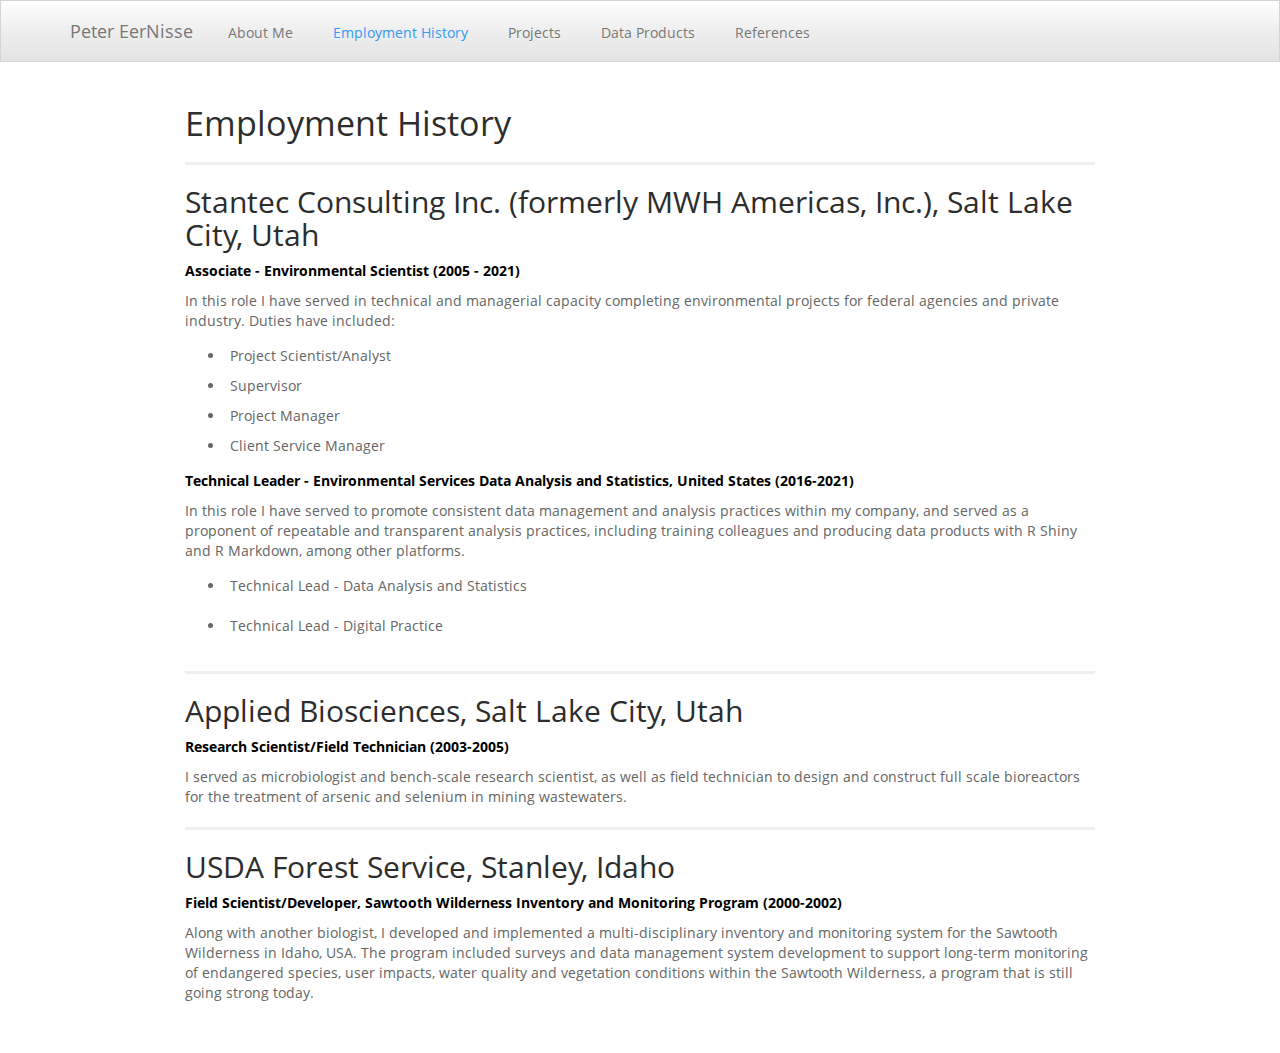
==== commit 867e0520: "Revised skills list to add shiny server admin.Fixed stantec company name." ====
--- a/employment.html
+++ b/employment.html
@@ -278,8 +278,8 @@
 Employment History
 </h1>
 <hr/>
-<div id="stantec-formerly-mwh-americas-inc.-salt-lake-city-utah" class="section level2">
-<h2>Stantec (formerly MWH Americas, Inc.), Salt Lake City, Utah</h2>
+<div id="stantec-consulting-inc.-formerly-mwh-americas-inc.-salt-lake-city-utah" class="section level2">
+<h2>Stantec Consulting Inc. (formerly MWH Americas, Inc.), Salt Lake City, Utah</h2>
 <p style="font-size:14px;font-weight: bold;color:black;padding:0px;">
 Associate - Environmental Scientist (2005 - 2021)
 </p>
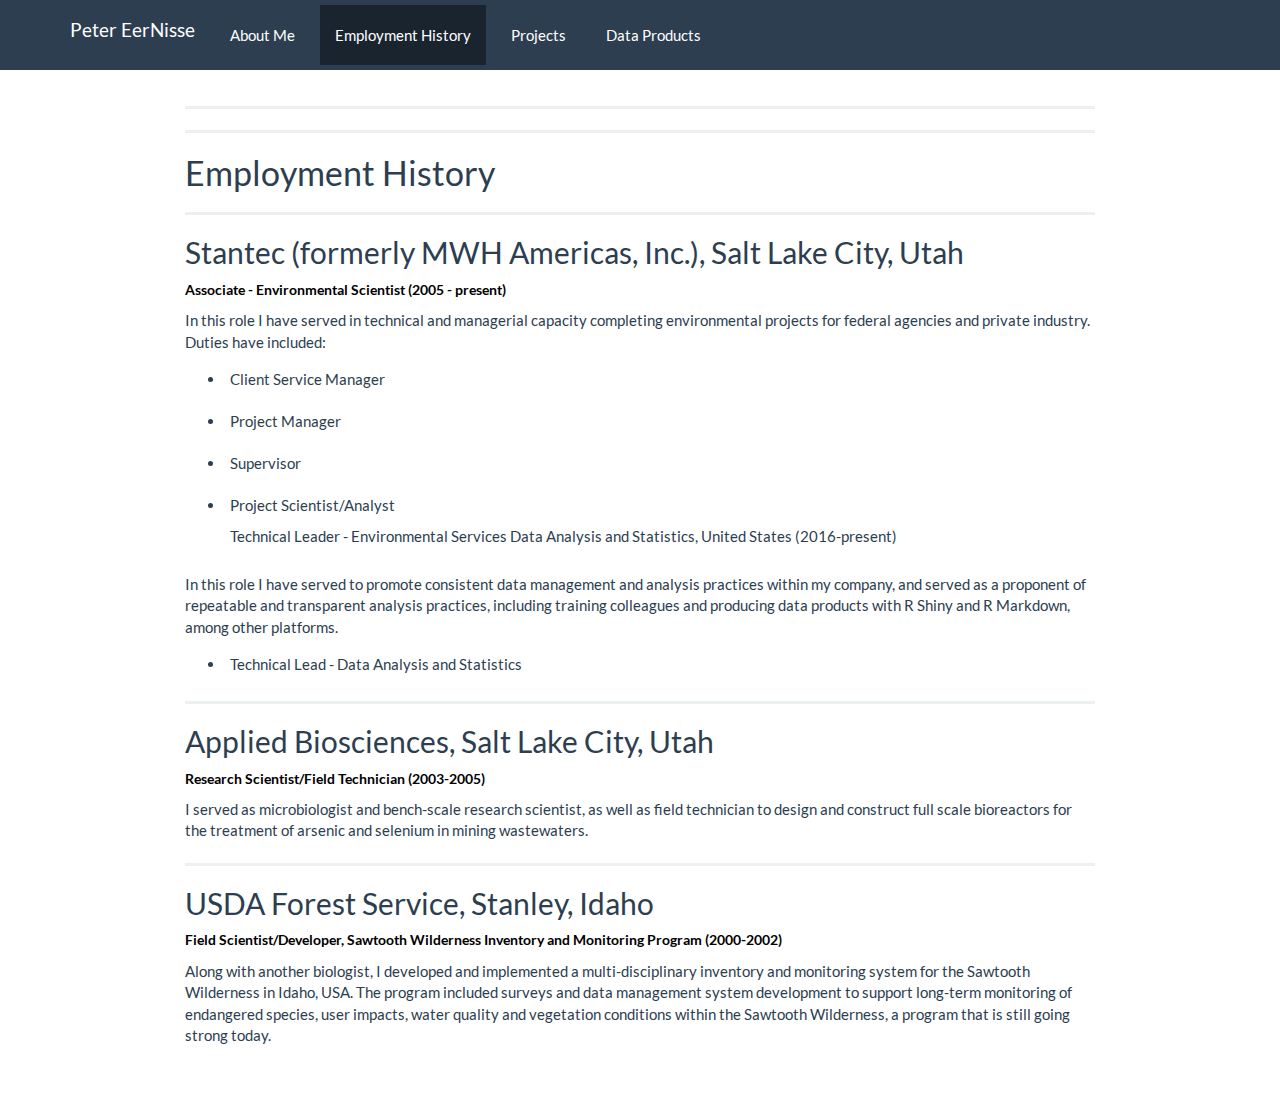
==== commit 606c3944: "Setting up branches on new UDOH machine" ====
--- a/employment.html
+++ b/employment.html
@@ -11,12 +11,12 @@
 
 
 
-<title>employment.html</title>
-
-<script src="site_libs/header-attrs-2.7/header-attrs.js"></script>
+<title>employment.knit</title>
+
+<script src="site_libs/header-attrs-2.9/header-attrs.js"></script>
 <script src="site_libs/jquery-1.11.3/jquery.min.js"></script>
 <meta name="viewport" content="width=device-width, initial-scale=1" />
-<link href="site_libs/bootstrap-3.3.5/css/spacelab.min.css" rel="stylesheet" />
+<link href="site_libs/bootstrap-3.3.5/css/flatly.min.css" rel="stylesheet" />
 <script src="site_libs/bootstrap-3.3.5/js/bootstrap.min.js"></script>
 <script src="site_libs/bootstrap-3.3.5/shim/html5shiv.min.js"></script>
 <script src="site_libs/bootstrap-3.3.5/shim/respond.min.js"></script>
@@ -254,9 +254,6 @@
 <li>
   <a href="products.html">Data Products</a>
 </li>
-<li>
-  <a href="references.html">References</a>
-</li>
       </ul>
       <ul class="nav navbar-nav navbar-right">
         
@@ -269,34 +266,33 @@
 
 
 
-<h1 class="title toc-ignore">employment.html</h1>
-
-</div>
-
-
-<h1 style="padding-top:10px;">
-Employment History
-</h1>
+
+</div>
+
+
+<hr />
+<hr />
+<div id="employment-history" class="section level1">
+<h1>Employment History</h1>
 <hr/>
-<div id="stantec-consulting-inc.-formerly-mwh-americas-inc.-salt-lake-city-utah" class="section level2">
-<h2>Stantec Consulting Inc. (formerly MWH Americas, Inc.), Salt Lake City, Utah</h2>
+<div id="stantec-formerly-mwh-americas-inc.-salt-lake-city-utah" class="section level2">
+<h2>Stantec (formerly MWH Americas, Inc.), Salt Lake City, Utah</h2>
 <p style="font-size:14px;font-weight: bold;color:black;padding:0px;">
-Associate - Environmental Scientist (2005 - 2021)
+Associate - Environmental Scientist (2005 - present)
 </p>
 <p>In this role I have served in technical and managerial capacity completing environmental projects for federal agencies and private industry. Duties have included:</p>
 <ul>
-<li>Project Scientist/Analyst</li>
-<li>Supervisor</li>
-<li>Project Manager</li>
-<li>Client Service Manager</li>
+<li><p>Client Service Manager</p></li>
+<li><p>Project Manager</p></li>
+<li><p>Supervisor</p></li>
+<li><p>Project Scientist/Analyst</p>
+<p style="font-size:14px;font-weight: bold;color:black;padding:0px;">
+<p>Technical Leader - Environmental Services Data Analysis and Statistics, United States (2016-present)</p>
+</p></li>
 </ul>
-<p style="font-size:14px;font-weight: bold;color:black;padding:0px;">
-Technical Leader - Environmental Services Data Analysis and Statistics, United States (2016-2021)
-</p>
 <p>In this role I have served to promote consistent data management and analysis practices within my company, and served as a proponent of repeatable and transparent analysis practices, including training colleagues and producing data products with R Shiny and R Markdown, among other platforms.</p>
 <ul>
-<li><p>Technical Lead - Data Analysis and Statistics</p></li>
-<li><p>Technical Lead - Digital Practice</p></li>
+<li>Technical Lead - Data Analysis and Statistics</li>
 </ul>
 <hr/>
 </div>
@@ -314,6 +310,7 @@
 Field Scientist/Developer, Sawtooth Wilderness Inventory and Monitoring Program (2000-2002)
 </p>
 <p>Along with another biologist, I developed and implemented a multi-disciplinary inventory and monitoring system for the Sawtooth Wilderness in Idaho, USA. The program included surveys and data management system development to support long-term monitoring of endangered species, user impacts, water quality and vegetation conditions within the Sawtooth Wilderness, a program that is still going strong today.</p>
+</div>
 </div>
 
 
--- a/site_libs/bootstrap-3.3.5/css/flatly.min.css
+++ b/site_libs/bootstrap-3.3.5/css/flatly.min.css
@@ -0,0 +1,30 @@
+@font-face {
+  font-family: 'Lato';
+  font-style: normal;
+  font-weight: 400;
+  src: url(fonts/Lato.ttf) format('truetype');
+}
+@font-face {
+  font-family: 'Lato';
+  font-style: normal;
+  font-weight: 700;
+  src: url(fonts/LatoBold.ttf) format('truetype');
+}
+@font-face {
+  font-family: 'Lato';
+  font-style: italic;
+  font-weight: 400;
+  src: url(fonts/LatoItalic.ttf) format('truetype');
+}
+
+/*!
+ * bootswatch v3.3.6
+ * Homepage: http://bootswatch.com
+ * Copyright 2012-2015 Thomas Park
+ * Licensed under MIT
+ * Based on Bootstrap
+*//*!
+ * Bootstrap v3.3.6 (http://getbootstrap.com)
+ * Copyright 2011-2015 Twitter, Inc.
+ * Licensed under MIT (https://github.com/twbs/bootstrap/blob/master/LICENSE)
+ *//*! normalize.css v3.0.3 | MIT License | github.com/necolas/normalize.css */html{font-family:sans-serif;-ms-text-size-adjust:100%;-webkit-text-size-adjust:100%}body{margin:0}article,aside,details,figcaption,figure,footer,header,hgroup,main,menu,nav,section,summary{display:block}audio,canvas,progress,video{display:inline-block;vertical-align:baseline}audio:not([controls]){display:none;height:0}[hidden],template{display:none}a{background-color:transparent}a:active,a:hover{outline:0}abbr[title]{border-bottom:1px dotted}b,strong{font-weight:bold}dfn{font-style:italic}h1{font-size:2em;margin:0.67em 0}mark{background:#ff0;color:#000}small{font-size:80%}sub,sup{font-size:75%;line-height:0;position:relative;vertical-align:baseline}sup{top:-0.5em}sub{bottom:-0.25em}img{border:0}svg:not(:root){overflow:hidden}figure{margin:1em 40px}hr{-webkit-box-sizing:content-box;-moz-box-sizing:content-box;box-sizing:content-box;height:0}pre{overflow:auto}code,kbd,pre,samp{font-family:monospace, monospace;font-size:1em}button,input,optgroup,select,textarea{color:inherit;font:inherit;margin:0}button{overflow:visible}button,select{text-transform:none}button,html input[type="button"],input[type="reset"],input[type="submit"]{-webkit-appearance:button;cursor:pointer}button[disabled],html input[disabled]{cursor:default}button::-moz-focus-inner,input::-moz-focus-inner{border:0;padding:0}input{line-height:normal}input[type="checkbox"],input[type="radio"]{-webkit-box-sizing:border-box;-moz-box-sizing:border-box;box-sizing:border-box;padding:0}input[type="number"]::-webkit-inner-spin-button,input[type="number"]::-webkit-outer-spin-button{height:auto}input[type="search"]{-webkit-appearance:textfield;-webkit-box-sizing:content-box;-moz-box-sizing:content-box;box-sizing:content-box}input[type="search"]::-webkit-search-cancel-button,input[type="search"]::-webkit-search-decoration{-webkit-appearance:none}fieldset{border:1px solid #c0c0c0;margin:0 2px;padding:0.35em 0.625em 0.75em}legend{border:0;padding:0}textarea{overflow:auto}optgroup{font-weight:bold}table{border-collapse:collapse;border-spacing:0}td,th{padding:0}/*! Source: https://github.com/h5bp/html5-boilerplate/blob/master/src/css/main.css */@media print{*,*:before,*:after{background:transparent !important;color:#000 !important;-webkit-box-shadow:none !important;box-shadow:none !important;text-shadow:none !important}a,a:visited{text-decoration:underline}a[href]:after{content:" (" attr(href) ")"}abbr[title]:after{content:" (" attr(title) ")"}a[href^="#"]:after,a[href^="javascript:"]:after{content:""}pre,blockquote{border:1px solid #999;page-break-inside:avoid}thead{display:table-header-group}tr,img{page-break-inside:avoid}img{max-width:100% !important}p,h2,h3{orphans:3;widows:3}h2,h3{page-break-after:avoid}.navbar{display:none}.btn>.caret,.dropup>.btn>.caret{border-top-color:#000 !important}.label{border:1px solid #000}.table{border-collapse:collapse !important}.table td,.table th{background-color:#fff !important}.table-bordered th,.table-bordered td{border:1px solid #ddd !important}}@font-face{font-family:'Glyphicons Halflings';src:url('../fonts/glyphicons-halflings-regular.eot');src:url('../fonts/glyphicons-halflings-regular.eot?#iefix') format('embedded-opentype'),url('../fonts/glyphicons-halflings-regular.woff') format('woff'),url('../fonts/glyphicons-halflings-regular.ttf') format('truetype'),url('../fonts/glyphicons-halflings-regular.svg#glyphicons_halflingsregular') format('svg')}.glyphicon{position:relative;top:1px;display:inline-block;font-family:'Glyphicons Halflings';font-style:normal;font-weight:normal;line-height:1;-webkit-font-smoothing:antialiased;-moz-osx-font-smoothing:grayscale}.glyphicon-asterisk:before{content:"\002a"}.glyphicon-plus:before{content:"\002b"}.glyphicon-euro:before,.glyphicon-eur:before{content:"\20ac"}.glyphicon-minus:before{content:"\2212"}.glyphicon-cloud:before{content:"\2601"}.glyphicon-envelope:before{content:"\2709"}.glyphicon-pencil:before{content:"\270f"}.glyphicon-glass:before{content:"\e001"}.glyphicon-music:before{content:"\e002"}.glyphicon-search:before{content:"\e003"}.glyphicon-heart:before{content:"\e005"}.glyphicon-star:before{content:"\e006"}.glyphicon-star-empty:before{content:"\e007"}.glyphicon-user:before{content:"\e008"}.glyphicon-film:before{content:"\e009"}.glyphicon-th-large:before{content:"\e010"}.glyphicon-th:before{content:"\e011"}.glyphicon-th-list:before{content:"\e012"}.glyphicon-ok:before{content:"\e013"}.glyphicon-remove:before{content:"\e014"}.glyphicon-zoom-in:before{content:"\e015"}.glyphicon-zoom-out:before{content:"\e016"}.glyphicon-off:before{content:"\e017"}.glyphicon-signal:before{content:"\e018"}.glyphicon-cog:before{content:"\e019"}.glyphicon-trash:before{content:"\e020"}.glyphicon-home:before{content:"\e021"}.glyphicon-file:before{content:"\e022"}.glyphicon-time:before{content:"\e023"}.glyphicon-road:before{content:"\e024"}.glyphicon-download-alt:before{content:"\e025"}.glyphicon-download:before{content:"\e026"}.glyphicon-upload:before{content:"\e027"}.glyphicon-inbox:before{content:"\e028"}.glyphicon-play-circle:before{content:"\e029"}.glyphicon-repeat:before{content:"\e030"}.glyphicon-refresh:before{content:"\e031"}.glyphicon-list-alt:before{content:"\e032"}.glyphicon-lock:before{content:"\e033"}.glyphicon-flag:before{content:"\e034"}.glyphicon-headphones:before{content:"\e035"}.glyphicon-volume-off:before{content:"\e036"}.glyphicon-volume-down:before{content:"\e037"}.glyphicon-volume-up:before{content:"\e038"}.glyphicon-qrcode:before{content:"\e039"}.glyphicon-barcode:before{content:"\e040"}.glyphicon-tag:before{content:"\e041"}.glyphicon-tags:before{content:"\e042"}.glyphicon-book:before{content:"\e043"}.glyphicon-bookmark:before{content:"\e044"}.glyphicon-print:before{content:"\e045"}.glyphicon-camera:before{content:"\e046"}.glyphicon-font:before{content:"\e047"}.glyphicon-bold:before{content:"\e048"}.glyphicon-italic:before{content:"\e049"}.glyphicon-text-height:before{content:"\e050"}.glyphicon-text-width:before{content:"\e051"}.glyphicon-align-left:before{content:"\e052"}.glyphicon-align-center:before{content:"\e053"}.glyphicon-align-right:before{content:"\e054"}.glyphicon-align-justify:before{content:"\e055"}.glyphicon-list:before{content:"\e056"}.glyphicon-indent-left:before{content:"\e057"}.glyphicon-indent-right:before{content:"\e058"}.glyphicon-facetime-video:before{content:"\e059"}.glyphicon-picture:before{content:"\e060"}.glyphicon-map-marker:before{content:"\e062"}.glyphicon-adjust:before{content:"\e063"}.glyphicon-tint:before{content:"\e064"}.glyphicon-edit:before{content:"\e065"}.glyphicon-share:before{content:"\e066"}.glyphicon-check:before{content:"\e067"}.glyphicon-move:before{content:"\e068"}.glyphicon-step-backward:before{content:"\e069"}.glyphicon-fast-backward:before{content:"\e070"}.glyphicon-backward:before{content:"\e071"}.glyphicon-play:before{content:"\e072"}.glyphicon-pause:before{content:"\e073"}.glyphicon-stop:before{content:"\e074"}.glyphicon-forward:before{content:"\e075"}.glyphicon-fast-forward:before{content:"\e076"}.glyphicon-step-forward:before{content:"\e077"}.glyphicon-eject:before{content:"\e078"}.glyphicon-chevron-left:before{content:"\e079"}.glyphicon-chevron-right:before{content:"\e080"}.glyphicon-plus-sign:before{content:"\e081"}.glyphicon-minus-sign:before{content:"\e082"}.glyphicon-remove-sign:before{content:"\e083"}.glyphicon-ok-sign:before{content:"\e084"}.glyphicon-question-sign:before{content:"\e085"}.glyphicon-info-sign:before{content:"\e086"}.glyphicon-screenshot:before{content:"\e087"}.glyphicon-remove-circle:before{content:"\e088"}.glyphicon-ok-circle:before{content:"\e089"}.glyphicon-ban-circle:before{content:"\e090"}.glyphicon-arrow-left:before{content:"\e091"}.glyphicon-arrow-right:before{content:"\e092"}.glyphicon-arrow-up:before{content:"\e093"}.glyphicon-arrow-down:before{content:"\e094"}.glyphicon-share-alt:before{content:"\e095"}.glyphicon-resize-full:before{content:"\e096"}.glyphicon-resize-small:before{content:"\e097"}.glyphicon-exclamation-sign:before{content:"\e101"}.glyphicon-gift:before{content:"\e102"}.glyphicon-leaf:before{content:"\e103"}.glyphicon-fire:before{content:"\e104"}.glyphicon-eye-open:before{content:"\e105"}.glyphicon-eye-close:before{content:"\e106"}.glyphicon-warning-sign:before{content:"\e107"}.glyphicon-plane:before{content:"\e108"}.glyphicon-calendar:before{content:"\e109"}.glyphicon-random:before{content:"\e110"}.glyphicon-comment:before{content:"\e111"}.glyphicon-magnet:before{content:"\e112"}.glyphicon-chevron-up:before{content:"\e113"}.glyphicon-chevron-down:before{content:"\e114"}.glyphicon-retweet:before{content:"\e115"}.glyphicon-shopping-cart:before{content:"\e116"}.glyphicon-folder-close:before{content:"\e117"}.glyphicon-folder-open:before{content:"\e118"}.glyphicon-resize-vertical:before{content:"\e119"}.glyphicon-resize-horizontal:before{content:"\e120"}.glyphicon-hdd:before{content:"\e121"}.glyphicon-bullhorn:before{content:"\e122"}.glyphicon-bell:before{content:"\e123"}.glyphicon-certificate:before{content:"\e124"}.glyphicon-thumbs-up:before{content:"\e125"}.glyphicon-thumbs-down:before{content:"\e126"}.glyphicon-hand-right:before{content:"\e127"}.glyphicon-hand-left:before{content:"\e128"}.glyphicon-hand-up:before{content:"\e129"}.glyphicon-hand-down:before{content:"\e130"}.glyphicon-circle-arrow-right:before{content:"\e131"}.glyphicon-circle-arrow-left:before{content:"\e132"}.glyphicon-circle-arrow-up:before{content:"\e133"}.glyphicon-circle-arrow-down:before{content:"\e134"}.glyphicon-globe:before{content:"\e135"}.glyphicon-wrench:before{content:"\e136"}.glyphicon-tasks:before{content:"\e137"}.glyphicon-filter:before{content:"\e138"}.glyphicon-briefcase:before{content:"\e139"}.glyphicon-fullscreen:before{content:"\e140"}.glyphicon-dashboard:before{content:"\e141"}.glyphicon-paperclip:before{content:"\e142"}.glyphicon-heart-empty:before{content:"\e143"}.glyphicon-link:before{content:"\e144"}.glyphicon-phone:before{content:"\e145"}.glyphicon-pushpin:before{content:"\e146"}.glyphicon-usd:before{content:"\e148"}.glyphicon-gbp:before{content:"\e149"}.glyphicon-sort:before{content:"\e150"}.glyphicon-sort-by-alphabet:before{content:"\e151"}.glyphicon-sort-by-alphabet-alt:before{content:"\e152"}.glyphicon-sort-by-order:before{content:"\e153"}.glyphicon-sort-by-order-alt:before{content:"\e154"}.glyphicon-sort-by-attributes:before{content:"\e155"}.glyphicon-sort-by-attributes-alt:before{content:"\e156"}.glyphicon-unchecked:before{content:"\e157"}.glyphicon-expand:before{content:"\e158"}.glyphicon-collapse-down:before{content:"\e159"}.glyphicon-collapse-up:before{content:"\e160"}.glyphicon-log-in:before{content:"\e161"}.glyphicon-flash:before{content:"\e162"}.glyphicon-log-out:before{content:"\e163"}.glyphicon-new-window:before{content:"\e164"}.glyphicon-record:before{content:"\e165"}.glyphicon-save:before{content:"\e166"}.glyphicon-open:before{content:"\e167"}.glyphicon-saved:before{content:"\e168"}.glyphicon-import:before{content:"\e169"}.glyphicon-export:before{content:"\e170"}.glyphicon-send:before{content:"\e171"}.glyphicon-floppy-disk:before{content:"\e172"}.glyphicon-floppy-saved:before{content:"\e173"}.glyphicon-floppy-remove:before{content:"\e174"}.glyphicon-floppy-save:before{content:"\e175"}.glyphicon-floppy-open:before{content:"\e176"}.glyphicon-credit-card:before{content:"\e177"}.glyphicon-transfer:before{content:"\e178"}.glyphicon-cutlery:before{content:"\e179"}.glyphicon-header:before{content:"\e180"}.glyphicon-compressed:before{content:"\e181"}.glyphicon-earphone:before{content:"\e182"}.glyphicon-phone-alt:before{content:"\e183"}.glyphicon-tower:before{content:"\e184"}.glyphicon-stats:before{content:"\e185"}.glyphicon-sd-video:before{content:"\e186"}.glyphicon-hd-video:before{content:"\e187"}.glyphicon-subtitles:before{content:"\e188"}.glyphicon-sound-stereo:before{content:"\e189"}.glyphicon-sound-dolby:before{content:"\e190"}.glyphicon-sound-5-1:before{content:"\e191"}.glyphicon-sound-6-1:before{content:"\e192"}.glyphicon-sound-7-1:before{content:"\e193"}.glyphicon-copyright-mark:before{content:"\e194"}.glyphicon-registration-mark:before{content:"\e195"}.glyphicon-cloud-download:before{content:"\e197"}.glyphicon-cloud-upload:before{content:"\e198"}.glyphicon-tree-conifer:before{content:"\e199"}.glyphicon-tree-deciduous:before{content:"\e200"}.glyphicon-cd:before{content:"\e201"}.glyphicon-save-file:before{content:"\e202"}.glyphicon-open-file:before{content:"\e203"}.glyphicon-level-up:before{content:"\e204"}.glyphicon-copy:before{content:"\e205"}.glyphicon-paste:before{content:"\e206"}.glyphicon-alert:before{content:"\e209"}.glyphicon-equalizer:before{content:"\e210"}.glyphicon-king:before{content:"\e211"}.glyphicon-queen:before{content:"\e212"}.glyphicon-pawn:before{content:"\e213"}.glyphicon-bishop:before{content:"\e214"}.glyphicon-knight:before{content:"\e215"}.glyphicon-baby-formula:before{content:"\e216"}.glyphicon-tent:before{content:"\26fa"}.glyphicon-blackboard:before{content:"\e218"}.glyphicon-bed:before{content:"\e219"}.glyphicon-apple:before{content:"\f8ff"}.glyphicon-erase:before{content:"\e221"}.glyphicon-hourglass:before{content:"\231b"}.glyphicon-lamp:before{content:"\e223"}.glyphicon-duplicate:before{content:"\e224"}.glyphicon-piggy-bank:before{content:"\e225"}.glyphicon-scissors:before{content:"\e226"}.glyphicon-bitcoin:before{content:"\e227"}.glyphicon-btc:before{content:"\e227"}.glyphicon-xbt:before{content:"\e227"}.glyphicon-yen:before{content:"\00a5"}.glyphicon-jpy:before{content:"\00a5"}.glyphicon-ruble:before{content:"\20bd"}.glyphicon-rub:before{content:"\20bd"}.glyphicon-scale:before{content:"\e230"}.glyphicon-ice-lolly:before{content:"\e231"}.glyphicon-ice-lolly-tasted:before{content:"\e232"}.glyphicon-education:before{content:"\e233"}.glyphicon-option-horizontal:before{content:"\e234"}.glyphicon-option-vertical:before{content:"\e235"}.glyphicon-menu-hamburger:before{content:"\e236"}.glyphicon-modal-window:before{content:"\e237"}.glyphicon-oil:before{content:"\e238"}.glyphicon-grain:before{content:"\e239"}.glyphicon-sunglasses:before{content:"\e240"}.glyphicon-text-size:before{content:"\e241"}.glyphicon-text-color:before{content:"\e242"}.glyphicon-text-background:before{content:"\e243"}.glyphicon-object-align-top:before{content:"\e244"}.glyphicon-object-align-bottom:before{content:"\e245"}.glyphicon-object-align-horizontal:before{content:"\e246"}.glyphicon-object-align-left:before{content:"\e247"}.glyphicon-object-align-vertical:before{content:"\e248"}.glyphicon-object-align-right:before{content:"\e249"}.glyphicon-triangle-right:before{content:"\e250"}.glyphicon-triangle-left:before{content:"\e251"}.glyphicon-triangle-bottom:before{content:"\e252"}.glyphicon-triangle-top:before{content:"\e253"}.glyphicon-console:before{content:"\e254"}.glyphicon-superscript:before{content:"\e255"}.glyphicon-subscript:before{content:"\e256"}.glyphicon-menu-left:before{content:"\e257"}.glyphicon-menu-right:before{content:"\e258"}.glyphicon-menu-down:before{content:"\e259"}.glyphicon-menu-up:before{content:"\e260"}*{-webkit-box-sizing:border-box;-moz-box-sizing:border-box;box-sizing:border-box}*:before,*:after{-webkit-box-sizing:border-box;-moz-box-sizing:border-box;box-sizing:border-box}html{font-size:10px;-webkit-tap-highlight-color:rgba(0,0,0,0)}body{font-family:"Lato","Helvetica Neue",Helvetica,Arial,sans-serif;font-size:15px;line-height:1.42857143;color:#2c3e50;background-color:#ffffff}input,button,select,textarea{font-family:inherit;font-size:inherit;line-height:inherit}a{color:#18bc9c;text-decoration:none}a:hover,a:focus{color:#18bc9c;text-decoration:underline}a:focus{outline:thin dotted;outline:5px auto -webkit-focus-ring-color;outline-offset:-2px}figure{margin:0}img{vertical-align:middle}.img-responsive,.thumbnail>img,.thumbnail a>img,.carousel-inner>.item>img,.carousel-inner>.item>a>img{display:block;max-width:100%;height:auto}.img-rounded{border-radius:6px}.img-thumbnail{padding:4px;line-height:1.42857143;background-color:#ffffff;border:1px solid #ecf0f1;border-radius:4px;-webkit-transition:all .2s ease-in-out;-o-transition:all .2s ease-in-out;transition:all .2s ease-in-out;display:inline-block;max-width:100%;height:auto}.img-circle{border-radius:50%}hr{margin-top:21px;margin-bottom:21px;border:0;border-top:1px solid #ecf0f1}.sr-only{position:absolute;width:1px;height:1px;margin:-1px;padding:0;overflow:hidden;clip:rect(0, 0, 0, 0);border:0}.sr-only-focusable:active,.sr-only-focusable:focus{position:static;width:auto;height:auto;margin:0;overflow:visible;clip:auto}[role="button"]{cursor:pointer}h1,h2,h3,h4,h5,h6,.h1,.h2,.h3,.h4,.h5,.h6{font-family:"Lato","Helvetica Neue",Helvetica,Arial,sans-serif;font-weight:400;line-height:1.1;color:inherit}h1 small,h2 small,h3 small,h4 small,h5 small,h6 small,.h1 small,.h2 small,.h3 small,.h4 small,.h5 small,.h6 small,h1 .small,h2 .small,h3 .small,h4 .small,h5 .small,h6 .small,.h1 .small,.h2 .small,.h3 .small,.h4 .small,.h5 .small,.h6 .small{font-weight:normal;line-height:1;color:#b4bcc2}h1,.h1,h2,.h2,h3,.h3{margin-top:21px;margin-bottom:10.5px}h1 small,.h1 small,h2 small,.h2 small,h3 small,.h3 small,h1 .small,.h1 .small,h2 .small,.h2 .small,h3 .small,.h3 .small{font-size:65%}h4,.h4,h5,.h5,h6,.h6{margin-top:10.5px;margin-bottom:10.5px}h4 small,.h4 small,h5 small,.h5 small,h6 small,.h6 small,h4 .small,.h4 .small,h5 .small,.h5 .small,h6 .small,.h6 .small{font-size:75%}h1,.h1{font-size:39px}h2,.h2{font-size:32px}h3,.h3{font-size:26px}h4,.h4{font-size:19px}h5,.h5{font-size:15px}h6,.h6{font-size:13px}p{margin:0 0 10.5px}.lead{margin-bottom:21px;font-size:17px;font-weight:300;line-height:1.4}@media (min-width:768px){.lead{font-size:22.5px}}small,.small{font-size:86%}mark,.mark{background-color:#f39c12;padding:.2em}.text-left{text-align:left}.text-right{text-align:right}.text-center{text-align:center}.text-justify{text-align:justify}.text-nowrap{white-space:nowrap}.text-lowercase{text-transform:lowercase}.text-uppercase{text-transform:uppercase}.text-capitalize{text-transform:capitalize}.text-muted{color:#b4bcc2}.text-primary{color:#2c3e50}a.text-primary:hover,a.text-primary:focus{color:#1a242f}.text-success{color:#ffffff}a.text-success:hover,a.text-success:focus{color:#e6e6e6}.text-info{color:#ffffff}a.text-info:hover,a.text-info:focus{color:#e6e6e6}.text-warning{color:#ffffff}a.text-warning:hover,a.text-warning:focus{color:#e6e6e6}.text-danger{color:#ffffff}a.text-danger:hover,a.text-danger:focus{color:#e6e6e6}.bg-primary{color:#fff;background-color:#2c3e50}a.bg-primary:hover,a.bg-primary:focus{background-color:#1a242f}.bg-success{background-color:#18bc9c}a.bg-success:hover,a.bg-success:focus{background-color:#128f76}.bg-info{background-color:#3498db}a.bg-info:hover,a.bg-info:focus{background-color:#217dbb}.bg-warning{background-color:#f39c12}a.bg-warning:hover,a.bg-warning:focus{background-color:#c87f0a}.bg-danger{background-color:#e74c3c}a.bg-danger:hover,a.bg-danger:focus{background-color:#d62c1a}.page-header{padding-bottom:9.5px;margin:42px 0 21px;border-bottom:1px solid transparent}ul,ol{margin-top:0;margin-bottom:10.5px}ul ul,ol ul,ul ol,ol ol{margin-bottom:0}.list-unstyled{padding-left:0;list-style:none}.list-inline{padding-left:0;list-style:none;margin-left:-5px}.list-inline>li{display:inline-block;padding-left:5px;padding-right:5px}dl{margin-top:0;margin-bottom:21px}dt,dd{line-height:1.42857143}dt{font-weight:bold}dd{margin-left:0}@media (min-width:768px){.dl-horizontal dt{float:left;width:160px;clear:left;text-align:right;overflow:hidden;text-overflow:ellipsis;white-space:nowrap}.dl-horizontal dd{margin-left:180px}}abbr[title],abbr[data-original-title]{cursor:help;border-bottom:1px dotted #b4bcc2}.initialism{font-size:90%;text-transform:uppercase}blockquote{padding:10.5px 21px;margin:0 0 21px;font-size:18.75px;border-left:5px solid #ecf0f1}blockquote p:last-child,blockquote ul:last-child,blockquote ol:last-child{margin-bottom:0}blockquote footer,blockquote small,blockquote .small{display:block;font-size:80%;line-height:1.42857143;color:#b4bcc2}blockquote footer:before,blockquote small:before,blockquote .small:before{content:'\2014 \00A0'}.blockquote-reverse,blockquote.pull-right{padding-right:15px;padding-left:0;border-right:5px solid #ecf0f1;border-left:0;text-align:right}.blockquote-reverse footer:before,blockquote.pull-right footer:before,.blockquote-reverse small:before,blockquote.pull-right small:before,.blockquote-reverse .small:before,blockquote.pull-right .small:before{content:''}.blockquote-reverse footer:after,blockquote.pull-right footer:after,.blockquote-reverse small:after,blockquote.pull-right small:after,.blockquote-reverse .small:after,blockquote.pull-right .small:after{content:'\00A0 \2014'}address{margin-bottom:21px;font-style:normal;line-height:1.42857143}code,kbd,pre,samp{font-family:monospace}code{padding:2px 4px;font-size:90%;color:#c7254e;background-color:#f9f2f4;border-radius:4px}kbd{padding:2px 4px;font-size:90%;color:#ffffff;background-color:#333333;border-radius:3px;-webkit-box-shadow:inset 0 -1px 0 rgba(0,0,0,0.25);box-shadow:inset 0 -1px 0 rgba(0,0,0,0.25)}kbd kbd{padding:0;font-size:100%;font-weight:bold;-webkit-box-shadow:none;box-shadow:none}pre{display:block;padding:10px;margin:0 0 10.5px;font-size:14px;line-height:1.42857143;word-break:break-all;word-wrap:break-word;color:#7b8a8b;background-color:#ecf0f1;border:1px solid #cccccc;border-radius:4px}pre code{padding:0;font-size:inherit;color:inherit;white-space:pre-wrap;background-color:transparent;border-radius:0}.pre-scrollable{max-height:340px;overflow-y:scroll}.container{margin-right:auto;margin-left:auto;padding-left:15px;padding-right:15px}@media (min-width:768px){.container{width:750px}}@media (min-width:992px){.container{width:970px}}@media (min-width:1200px){.container{width:1170px}}.container-fluid{margin-right:auto;margin-left:auto;padding-left:15px;padding-right:15px}.row{margin-left:-15px;margin-right:-15px}.col-xs-1,.col-sm-1,.col-md-1,.col-lg-1,.col-xs-2,.col-sm-2,.col-md-2,.col-lg-2,.col-xs-3,.col-sm-3,.col-md-3,.col-lg-3,.col-xs-4,.col-sm-4,.col-md-4,.col-lg-4,.col-xs-5,.col-sm-5,.col-md-5,.col-lg-5,.col-xs-6,.col-sm-6,.col-md-6,.col-lg-6,.col-xs-7,.col-sm-7,.col-md-7,.col-lg-7,.col-xs-8,.col-sm-8,.col-md-8,.col-lg-8,.col-xs-9,.col-sm-9,.col-md-9,.col-lg-9,.col-xs-10,.col-sm-10,.col-md-10,.col-lg-10,.col-xs-11,.col-sm-11,.col-md-11,.col-lg-11,.col-xs-12,.col-sm-12,.col-md-12,.col-lg-12{position:relative;min-height:1px;padding-left:15px;padding-right:15px}.col-xs-1,.col-xs-2,.col-xs-3,.col-xs-4,.col-xs-5,.col-xs-6,.col-xs-7,.col-xs-8,.col-xs-9,.col-xs-10,.col-xs-11,.col-xs-12{float:left}.col-xs-12{width:100%}.col-xs-11{width:91.66666667%}.col-xs-10{width:83.33333333%}.col-xs-9{width:75%}.col-xs-8{width:66.66666667%}.col-xs-7{width:58.33333333%}.col-xs-6{width:50%}.col-xs-5{width:41.66666667%}.col-xs-4{width:33.33333333%}.col-xs-3{width:25%}.col-xs-2{width:16.66666667%}.col-xs-1{width:8.33333333%}.col-xs-pull-12{right:100%}.col-xs-pull-11{right:91.66666667%}.col-xs-pull-10{right:83.33333333%}.col-xs-pull-9{right:75%}.col-xs-pull-8{right:66.66666667%}.col-xs-pull-7{right:58.33333333%}.col-xs-pull-6{right:50%}.col-xs-pull-5{right:41.66666667%}.col-xs-pull-4{right:33.33333333%}.col-xs-pull-3{right:25%}.col-xs-pull-2{right:16.66666667%}.col-xs-pull-1{right:8.33333333%}.col-xs-pull-0{right:auto}.col-xs-push-12{left:100%}.col-xs-push-11{left:91.66666667%}.col-xs-push-10{left:83.33333333%}.col-xs-push-9{left:75%}.col-xs-push-8{left:66.66666667%}.col-xs-push-7{left:58.33333333%}.col-xs-push-6{left:50%}.col-xs-push-5{left:41.66666667%}.col-xs-push-4{left:33.33333333%}.col-xs-push-3{left:25%}.col-xs-push-2{left:16.66666667%}.col-xs-push-1{left:8.33333333%}.col-xs-push-0{left:auto}.col-xs-offset-12{margin-left:100%}.col-xs-offset-11{margin-left:91.66666667%}.col-xs-offset-10{margin-left:83.33333333%}.col-xs-offset-9{margin-left:75%}.col-xs-offset-8{margin-left:66.66666667%}.col-xs-offset-7{margin-left:58.33333333%}.col-xs-offset-6{margin-left:50%}.col-xs-offset-5{margin-left:41.66666667%}.col-xs-offset-4{margin-left:33.33333333%}.col-xs-offset-3{margin-left:25%}.col-xs-offset-2{margin-left:16.66666667%}.col-xs-offset-1{margin-left:8.33333333%}.col-xs-offset-0{margin-left:0%}@media (min-width:768px){.col-sm-1,.col-sm-2,.col-sm-3,.col-sm-4,.col-sm-5,.col-sm-6,.col-sm-7,.col-sm-8,.col-sm-9,.col-sm-10,.col-sm-11,.col-sm-12{float:left}.col-sm-12{width:100%}.col-sm-11{width:91.66666667%}.col-sm-10{width:83.33333333%}.col-sm-9{width:75%}.col-sm-8{width:66.66666667%}.col-sm-7{width:58.33333333%}.col-sm-6{width:50%}.col-sm-5{width:41.66666667%}.col-sm-4{width:33.33333333%}.col-sm-3{width:25%}.col-sm-2{width:16.66666667%}.col-sm-1{width:8.33333333%}.col-sm-pull-12{right:100%}.col-sm-pull-11{right:91.66666667%}.col-sm-pull-10{right:83.33333333%}.col-sm-pull-9{right:75%}.col-sm-pull-8{right:66.66666667%}.col-sm-pull-7{right:58.33333333%}.col-sm-pull-6{right:50%}.col-sm-pull-5{right:41.66666667%}.col-sm-pull-4{right:33.33333333%}.col-sm-pull-3{right:25%}.col-sm-pull-2{right:16.66666667%}.col-sm-pull-1{right:8.33333333%}.col-sm-pull-0{right:auto}.col-sm-push-12{left:100%}.col-sm-push-11{left:91.66666667%}.col-sm-push-10{left:83.33333333%}.col-sm-push-9{left:75%}.col-sm-push-8{left:66.66666667%}.col-sm-push-7{left:58.33333333%}.col-sm-push-6{left:50%}.col-sm-push-5{left:41.66666667%}.col-sm-push-4{left:33.33333333%}.col-sm-push-3{left:25%}.col-sm-push-2{left:16.66666667%}.col-sm-push-1{left:8.33333333%}.col-sm-push-0{left:auto}.col-sm-offset-12{margin-left:100%}.col-sm-offset-11{margin-left:91.66666667%}.col-sm-offset-10{margin-left:83.33333333%}.col-sm-offset-9{margin-left:75%}.col-sm-offset-8{margin-left:66.66666667%}.col-sm-offset-7{margin-left:58.33333333%}.col-sm-offset-6{margin-left:50%}.col-sm-offset-5{margin-left:41.66666667%}.col-sm-offset-4{margin-left:33.33333333%}.col-sm-offset-3{margin-left:25%}.col-sm-offset-2{margin-left:16.66666667%}.col-sm-offset-1{margin-left:8.33333333%}.col-sm-offset-0{margin-left:0%}}@media (min-width:992px){.col-md-1,.col-md-2,.col-md-3,.col-md-4,.col-md-5,.col-md-6,.col-md-7,.col-md-8,.col-md-9,.col-md-10,.col-md-11,.col-md-12{float:left}.col-md-12{width:100%}.col-md-11{width:91.66666667%}.col-md-10{width:83.33333333%}.col-md-9{width:75%}.col-md-8{width:66.66666667%}.col-md-7{width:58.33333333%}.col-md-6{width:50%}.col-md-5{width:41.66666667%}.col-md-4{width:33.33333333%}.col-md-3{width:25%}.col-md-2{width:16.66666667%}.col-md-1{width:8.33333333%}.col-md-pull-12{right:100%}.col-md-pull-11{right:91.66666667%}.col-md-pull-10{right:83.33333333%}.col-md-pull-9{right:75%}.col-md-pull-8{right:66.66666667%}.col-md-pull-7{right:58.33333333%}.col-md-pull-6{right:50%}.col-md-pull-5{right:41.66666667%}.col-md-pull-4{right:33.33333333%}.col-md-pull-3{right:25%}.col-md-pull-2{right:16.66666667%}.col-md-pull-1{right:8.33333333%}.col-md-pull-0{right:auto}.col-md-push-12{left:100%}.col-md-push-11{left:91.66666667%}.col-md-push-10{left:83.33333333%}.col-md-push-9{left:75%}.col-md-push-8{left:66.66666667%}.col-md-push-7{left:58.33333333%}.col-md-push-6{left:50%}.col-md-push-5{left:41.66666667%}.col-md-push-4{left:33.33333333%}.col-md-push-3{left:25%}.col-md-push-2{left:16.66666667%}.col-md-push-1{left:8.33333333%}.col-md-push-0{left:auto}.col-md-offset-12{margin-left:100%}.col-md-offset-11{margin-left:91.66666667%}.col-md-offset-10{margin-left:83.33333333%}.col-md-offset-9{margin-left:75%}.col-md-offset-8{margin-left:66.66666667%}.col-md-offset-7{margin-left:58.33333333%}.col-md-offset-6{margin-left:50%}.col-md-offset-5{margin-left:41.66666667%}.col-md-offset-4{margin-left:33.33333333%}.col-md-offset-3{margin-left:25%}.col-md-offset-2{margin-left:16.66666667%}.col-md-offset-1{margin-left:8.33333333%}.col-md-offset-0{margin-left:0%}}@media (min-width:1200px){.col-lg-1,.col-lg-2,.col-lg-3,.col-lg-4,.col-lg-5,.col-lg-6,.col-lg-7,.col-lg-8,.col-lg-9,.col-lg-10,.col-lg-11,.col-lg-12{float:left}.col-lg-12{width:100%}.col-lg-11{width:91.66666667%}.col-lg-10{width:83.33333333%}.col-lg-9{width:75%}.col-lg-8{width:66.66666667%}.col-lg-7{width:58.33333333%}.col-lg-6{width:50%}.col-lg-5{width:41.66666667%}.col-lg-4{width:33.33333333%}.col-lg-3{width:25%}.col-lg-2{width:16.66666667%}.col-lg-1{width:8.33333333%}.col-lg-pull-12{right:100%}.col-lg-pull-11{right:91.66666667%}.col-lg-pull-10{right:83.33333333%}.col-lg-pull-9{right:75%}.col-lg-pull-8{right:66.66666667%}.col-lg-pull-7{right:58.33333333%}.col-lg-pull-6{right:50%}.col-lg-pull-5{right:41.66666667%}.col-lg-pull-4{right:33.33333333%}.col-lg-pull-3{right:25%}.col-lg-pull-2{right:16.66666667%}.col-lg-pull-1{right:8.33333333%}.col-lg-pull-0{right:auto}.col-lg-push-12{left:100%}.col-lg-push-11{left:91.66666667%}.col-lg-push-10{left:83.33333333%}.col-lg-push-9{left:75%}.col-lg-push-8{left:66.66666667%}.col-lg-push-7{left:58.33333333%}.col-lg-push-6{left:50%}.col-lg-push-5{left:41.66666667%}.col-lg-push-4{left:33.33333333%}.col-lg-push-3{left:25%}.col-lg-push-2{left:16.66666667%}.col-lg-push-1{left:8.33333333%}.col-lg-push-0{left:auto}.col-lg-offset-12{margin-left:100%}.col-lg-offset-11{margin-left:91.66666667%}.col-lg-offset-10{margin-left:83.33333333%}.col-lg-offset-9{margin-left:75%}.col-lg-offset-8{margin-left:66.66666667%}.col-lg-offset-7{margin-left:58.33333333%}.col-lg-offset-6{margin-left:50%}.col-lg-offset-5{margin-left:41.66666667%}.col-lg-offset-4{margin-left:33.33333333%}.col-lg-offset-3{margin-left:25%}.col-lg-offset-2{margin-left:16.66666667%}.col-lg-offset-1{margin-left:8.33333333%}.col-lg-offset-0{margin-left:0%}}table{background-color:transparent}caption{padding-top:8px;padding-bottom:8px;color:#b4bcc2;text-align:left}th{}.table{width:100%;max-width:100%;margin-bottom:21px}.table>thead>tr>th,.table>tbody>tr>th,.table>tfoot>tr>th,.table>thead>tr>td,.table>tbody>tr>td,.table>tfoot>tr>td{padding:8px;line-height:1.42857143;vertical-align:top;border-top:1px solid #ecf0f1}.table>thead>tr>th{vertical-align:bottom;border-bottom:2px solid #ecf0f1}.table>caption+thead>tr:first-child>th,.table>colgroup+thead>tr:first-child>th,.table>thead:first-child>tr:first-child>th,.table>caption+thead>tr:first-child>td,.table>colgroup+thead>tr:first-child>td,.table>thead:first-child>tr:first-child>td{border-top:0}.table>tbody+tbody{border-top:2px solid #ecf0f1}.table .table{background-color:#ffffff}.table-condensed>thead>tr>th,.table-condensed>tbody>tr>th,.table-condensed>tfoot>tr>th,.table-condensed>thead>tr>td,.table-condensed>tbody>tr>td,.table-condensed>tfoot>tr>td{padding:5px}.table-bordered{border:1px solid #ecf0f1}.table-bordered>thead>tr>th,.table-bordered>tbody>tr>th,.table-bordered>tfoot>tr>th,.table-bordered>thead>tr>td,.table-bordered>tbody>tr>td,.table-bordered>tfoot>tr>td{border:1px solid #ecf0f1}.table-bordered>thead>tr>th,.table-bordered>thead>tr>td{border-bottom-width:2px}.table-striped>tbody>tr:nth-of-type(odd){background-color:#f9f9f9}.table-hover>tbody>tr:hover{background-color:#ecf0f1}table col[class*="col-"]{position:static;float:none;display:table-column}table td[class*="col-"],table th[class*="col-"]{position:static;float:none;display:table-cell}.table>thead>tr>td.active,.table>tbody>tr>td.active,.table>tfoot>tr>td.active,.table>thead>tr>th.active,.table>tbody>tr>th.active,.table>tfoot>tr>th.active,.table>thead>tr.active>td,.table>tbody>tr.active>td,.table>tfoot>tr.active>td,.table>thead>tr.active>th,.table>tbody>tr.active>th,.table>tfoot>tr.active>th{background-color:#ecf0f1}.table-hover>tbody>tr>td.active:hover,.table-hover>tbody>tr>th.active:hover,.table-hover>tbody>tr.active:hover>td,.table-hover>tbody>tr:hover>.active,.table-hover>tbody>tr.active:hover>th{background-color:#dde4e6}.table>thead>tr>td.success,.table>tbody>tr>td.success,.table>tfoot>tr>td.success,.table>thead>tr>th.success,.table>tbody>tr>th.success,.table>tfoot>tr>th.success,.table>thead>tr.success>td,.table>tbody>tr.success>td,.table>tfoot>tr.success>td,.table>thead>tr.success>th,.table>tbody>tr.success>th,.table>tfoot>tr.success>th{background-color:#18bc9c}.table-hover>tbody>tr>td.success:hover,.table-hover>tbody>tr>th.success:hover,.table-hover>tbody>tr.success:hover>td,.table-hover>tbody>tr:hover>.success,.table-hover>tbody>tr.success:hover>th{background-color:#15a589}.table>thead>tr>td.info,.table>tbody>tr>td.info,.table>tfoot>tr>td.info,.table>thead>tr>th.info,.table>tbody>tr>th.info,.table>tfoot>tr>th.info,.table>thead>tr.info>td,.table>tbody>tr.info>td,.table>tfoot>tr.info>td,.table>thead>tr.info>th,.table>tbody>tr.info>th,.table>tfoot>tr.info>th{background-color:#3498db}.table-hover>tbody>tr>td.info:hover,.table-hover>tbody>tr>th.info:hover,.table-hover>tbody>tr.info:hover>td,.table-hover>tbody>tr:hover>.info,.table-hover>tbody>tr.info:hover>th{background-color:#258cd1}.table>thead>tr>td.warning,.table>tbody>tr>td.warning,.table>tfoot>tr>td.warning,.table>thead>tr>th.warning,.table>tbody>tr>th.warning,.table>tfoot>tr>th.warning,.table>thead>tr.warning>td,.table>tbody>tr.warning>td,.table>tfoot>tr.warning>td,.table>thead>tr.warning>th,.table>tbody>tr.warning>th,.table>tfoot>tr.warning>th{background-color:#f39c12}.table-hover>tbody>tr>td.warning:hover,.table-hover>tbody>tr>th.warning:hover,.table-hover>tbody>tr.warning:hover>td,.table-hover>tbody>tr:hover>.warning,.table-hover>tbody>tr.warning:hover>th{background-color:#e08e0b}.table>thead>tr>td.danger,.table>tbody>tr>td.danger,.table>tfoot>tr>td.danger,.table>thead>tr>th.danger,.table>tbody>tr>th.danger,.table>tfoot>tr>th.danger,.table>thead>tr.danger>td,.table>tbody>tr.danger>td,.table>tfoot>tr.danger>td,.table>thead>tr.danger>th,.table>tbody>tr.danger>th,.table>tfoot>tr.danger>th{background-color:#e74c3c}.table-hover>tbody>tr>td.danger:hover,.table-hover>tbody>tr>th.danger:hover,.table-hover>tbody>tr.danger:hover>td,.table-hover>tbody>tr:hover>.danger,.table-hover>tbody>tr.danger:hover>th{background-color:#e43725}.table-responsive{overflow-x:auto;min-height:0.01%}@media screen and (max-width:767px){.table-responsive{width:100%;margin-bottom:15.75px;overflow-y:hidden;-ms-overflow-style:-ms-autohiding-scrollbar;border:1px solid #ecf0f1}.table-responsive>.table{margin-bottom:0}.table-responsive>.table>thead>tr>th,.table-responsive>.table>tbody>tr>th,.table-responsive>.table>tfoot>tr>th,.table-responsive>.table>thead>tr>td,.table-responsive>.table>tbody>tr>td,.table-responsive>.table>tfoot>tr>td{white-space:nowrap}.table-responsive>.table-bordered{border:0}.table-responsive>.table-bordered>thead>tr>th:first-child,.table-responsive>.table-bordered>tbody>tr>th:first-child,.table-responsive>.table-bordered>tfoot>tr>th:first-child,.table-responsive>.table-bordered>thead>tr>td:first-child,.table-responsive>.table-bordered>tbody>tr>td:first-child,.table-responsive>.table-bordered>tfoot>tr>td:first-child{border-left:0}.table-responsive>.table-bordered>thead>tr>th:last-child,.table-responsive>.table-bordered>tbody>tr>th:last-child,.table-responsive>.table-bordered>tfoot>tr>th:last-child,.table-responsive>.table-bordered>thead>tr>td:last-child,.table-responsive>.table-bordered>tbody>tr>td:last-child,.table-responsive>.table-bordered>tfoot>tr>td:last-child{border-right:0}.table-responsive>.table-bordered>tbody>tr:last-child>th,.table-responsive>.table-bordered>tfoot>tr:last-child>th,.table-responsive>.table-bordered>tbody>tr:last-child>td,.table-responsive>.table-bordered>tfoot>tr:last-child>td{border-bottom:0}}fieldset{padding:0;margin:0;border:0;min-width:0}legend{display:block;width:100%;padding:0;margin-bottom:21px;font-size:22.5px;line-height:inherit;color:#2c3e50;border:0;border-bottom:1px solid transparent}label{display:inline-block;max-width:100%;margin-bottom:5px;font-weight:bold}input[type="search"]{-webkit-box-sizing:border-box;-moz-box-sizing:border-box;box-sizing:border-box}input[type="radio"],input[type="checkbox"]{margin:4px 0 0;margin-top:1px \9;line-height:normal}input[type="file"]{display:block}input[type="range"]{display:block;width:100%}select[multiple],select[size]{height:auto}input[type="file"]:focus,input[type="radio"]:focus,input[type="checkbox"]:focus{outline:thin dotted;outline:5px auto -webkit-focus-ring-color;outline-offset:-2px}output{display:block;padding-top:11px;font-size:15px;line-height:1.42857143;color:#2c3e50}.form-control{display:block;width:100%;height:45px;padding:10px 15px;font-size:15px;line-height:1.42857143;color:#2c3e50;background-color:#ffffff;background-image:none;border:1px solid #dce4ec;border-radius:4px;-webkit-box-shadow:inset 0 1px 1px rgba(0,0,0,0.075);box-shadow:inset 0 1px 1px rgba(0,0,0,0.075);-webkit-transition:border-color ease-in-out .15s,-webkit-box-shadow ease-in-out .15s;-o-transition:border-color ease-in-out .15s,box-shadow ease-in-out .15s;transition:border-color ease-in-out .15s,box-shadow ease-in-out .15s}.form-control:focus{border-color:#2c3e50;outline:0;-webkit-box-shadow:inset 0 1px 1px rgba(0,0,0,0.075),0 0 8px rgba(44,62,80,0.6);box-shadow:inset 0 1px 1px rgba(0,0,0,0.075),0 0 8px rgba(44,62,80,0.6)}.form-control::-moz-placeholder{color:#acb6c0;opacity:1}.form-control:-ms-input-placeholder{color:#acb6c0}.form-control::-webkit-input-placeholder{color:#acb6c0}.form-control::-ms-expand{border:0;background-color:transparent}.form-control[disabled],.form-control[readonly],fieldset[disabled] .form-control{background-color:#ecf0f1;opacity:1}.form-control[disabled],fieldset[disabled] .form-control{cursor:not-allowed}textarea.form-control{height:auto}input[type="search"]{-webkit-appearance:none}@media screen and (-webkit-min-device-pixel-ratio:0){input[type="date"].form-control,input[type="time"].form-control,input[type="datetime-local"].form-control,input[type="month"].form-control{line-height:45px}input[type="date"].input-sm,input[type="time"].input-sm,input[type="datetime-local"].input-sm,input[type="month"].input-sm,.input-group-sm input[type="date"],.input-group-sm input[type="time"],.input-group-sm input[type="datetime-local"],.input-group-sm input[type="month"]{line-height:35px}input[type="date"].input-lg,input[type="time"].input-lg,input[type="datetime-local"].input-lg,input[type="month"].input-lg,.input-group-lg input[type="date"],.input-group-lg input[type="time"],.input-group-lg input[type="datetime-local"],.input-group-lg input[type="month"]{line-height:66px}}.form-group{margin-bottom:15px}.radio,.checkbox{position:relative;display:block;margin-top:10px;margin-bottom:10px}.radio label,.checkbox label{min-height:21px;padding-left:20px;margin-bottom:0;font-weight:normal;cursor:pointer}.radio input[type="radio"],.radio-inline input[type="radio"],.checkbox input[type="checkbox"],.checkbox-inline input[type="checkbox"]{position:absolute;margin-left:-20px;margin-top:4px \9}.radio+.radio,.checkbox+.checkbox{margin-top:-5px}.radio-inline,.checkbox-inline{position:relative;display:inline-block;padding-left:20px;margin-bottom:0;vertical-align:middle;font-weight:normal;cursor:pointer}.radio-inline+.radio-inline,.checkbox-inline+.checkbox-inline{margin-top:0;margin-left:10px}input[type="radio"][disabled],input[type="checkbox"][disabled],input[type="radio"].disabled,input[type="checkbox"].disabled,fieldset[disabled] input[type="radio"],fieldset[disabled] input[type="checkbox"]{cursor:not-allowed}.radio-inline.disabled,.checkbox-inline.disabled,fieldset[disabled] .radio-inline,fieldset[disabled] .checkbox-inline{cursor:not-allowed}.radio.disabled label,.checkbox.disabled label,fieldset[disabled] .radio label,fieldset[disabled] .checkbox label{cursor:not-allowed}.form-control-static{padding-top:11px;padding-bottom:11px;margin-bottom:0;min-height:36px}.form-control-static.input-lg,.form-control-static.input-sm{padding-left:0;padding-right:0}.input-sm{height:35px;padding:6px 9px;font-size:13px;line-height:1.5;border-radius:3px}select.input-sm{height:35px;line-height:35px}textarea.input-sm,select[multiple].input-sm{height:auto}.form-group-sm .form-control{height:35px;padding:6px 9px;font-size:13px;line-height:1.5;border-radius:3px}.form-group-sm select.form-control{height:35px;line-height:35px}.form-group-sm textarea.form-control,.form-group-sm select[multiple].form-control{height:auto}.form-group-sm .form-control-static{height:35px;min-height:34px;padding:7px 9px;font-size:13px;line-height:1.5}.input-lg{height:66px;padding:18px 27px;font-size:19px;line-height:1.3333333;border-radius:6px}select.input-lg{height:66px;line-height:66px}textarea.input-lg,select[multiple].input-lg{height:auto}.form-group-lg .form-control{height:66px;padding:18px 27px;font-size:19px;line-height:1.3333333;border-radius:6px}.form-group-lg select.form-control{height:66px;line-height:66px}.form-group-lg textarea.form-control,.form-group-lg select[multiple].form-control{height:auto}.form-group-lg .form-control-static{height:66px;min-height:40px;padding:19px 27px;font-size:19px;line-height:1.3333333}.has-feedback{position:relative}.has-feedback .form-control{padding-right:56.25px}.form-control-feedback{position:absolute;top:0;right:0;z-index:2;display:block;width:45px;height:45px;line-height:45px;text-align:center;pointer-events:none}.input-lg+.form-control-feedback,.input-group-lg+.form-control-feedback,.form-group-lg .form-control+.form-control-feedback{width:66px;height:66px;line-height:66px}.input-sm+.form-control-feedback,.input-group-sm+.form-control-feedback,.form-group-sm .form-control+.form-control-feedback{width:35px;height:35px;line-height:35px}.has-success .help-block,.has-success .control-label,.has-success .radio,.has-success .checkbox,.has-success .radio-inline,.has-success .checkbox-inline,.has-success.radio label,.has-success.checkbox label,.has-success.radio-inline label,.has-success.checkbox-inline label{color:#ffffff}.has-success .form-control{border-color:#ffffff;-webkit-box-shadow:inset 0 1px 1px rgba(0,0,0,0.075);box-shadow:inset 0 1px 1px rgba(0,0,0,0.075)}.has-success .form-control:focus{border-color:#e6e6e6;-webkit-box-shadow:inset 0 1px 1px rgba(0,0,0,0.075),0 0 6px #fff;box-shadow:inset 0 1px 1px rgba(0,0,0,0.075),0 0 6px #fff}.has-success .input-group-addon{color:#ffffff;border-color:#ffffff;background-color:#18bc9c}.has-success .form-control-feedback{color:#ffffff}.has-warning .help-block,.has-warning .control-label,.has-warning .radio,.has-warning .checkbox,.has-warning .radio-inline,.has-warning .checkbox-inline,.has-warning.radio label,.has-warning.checkbox label,.has-warning.radio-inline label,.has-warning.checkbox-inline label{color:#ffffff}.has-warning .form-control{border-color:#ffffff;-webkit-box-shadow:inset 0 1px 1px rgba(0,0,0,0.075);box-shadow:inset 0 1px 1px rgba(0,0,0,0.075)}.has-warning .form-control:focus{border-color:#e6e6e6;-webkit-box-shadow:inset 0 1px 1px rgba(0,0,0,0.075),0 0 6px #fff;box-shadow:inset 0 1px 1px rgba(0,0,0,0.075),0 0 6px #fff}.has-warning .input-group-addon{color:#ffffff;border-color:#ffffff;background-color:#f39c12}.has-warning .form-control-feedback{color:#ffffff}.has-error .help-block,.has-error .control-label,.has-error .radio,.has-error .checkbox,.has-error .radio-inline,.has-error .checkbox-inline,.has-error.radio label,.has-error.checkbox label,.has-error.radio-inline label,.has-error.checkbox-inline label{color:#ffffff}.has-error .form-control{border-color:#ffffff;-webkit-box-shadow:inset 0 1px 1px rgba(0,0,0,0.075);box-shadow:inset 0 1px 1px rgba(0,0,0,0.075)}.has-error .form-control:focus{border-color:#e6e6e6;-webkit-box-shadow:inset 0 1px 1px rgba(0,0,0,0.075),0 0 6px #fff;box-shadow:inset 0 1px 1px rgba(0,0,0,0.075),0 0 6px #fff}.has-error .input-group-addon{color:#ffffff;border-color:#ffffff;background-color:#e74c3c}.has-error .form-control-feedback{color:#ffffff}.has-feedback label~.form-control-feedback{top:26px}.has-feedback label.sr-only~.form-control-feedback{top:0}.help-block{display:block;margin-top:5px;margin-bottom:10px;color:#597ea2}@media (min-width:768px){.form-inline .form-group{display:inline-block;margin-bottom:0;vertical-align:middle}.form-inline .form-control{display:inline-block;width:auto;vertical-align:middle}.form-inline .form-control-static{display:inline-block}.form-inline .input-group{display:inline-table;vertical-align:middle}.form-inline .input-group .input-group-addon,.form-inline .input-group .input-group-btn,.form-inline .input-group .form-control{width:auto}.form-inline .input-group>.form-control{width:100%}.form-inline .control-label{margin-bottom:0;vertical-align:middle}.form-inline .radio,.form-inline .checkbox{display:inline-block;margin-top:0;margin-bottom:0;vertical-align:middle}.form-inline .radio label,.form-inline .checkbox label{padding-left:0}.form-inline .radio input[type="radio"],.form-inline .checkbox input[type="checkbox"]{position:relative;margin-left:0}.form-inline .has-feedback .form-control-feedback{top:0}}.form-horizontal .radio,.form-horizontal .checkbox,.form-horizontal .radio-inline,.form-horizontal .checkbox-inline{margin-top:0;margin-bottom:0;padding-top:11px}.form-horizontal .radio,.form-horizontal .checkbox{min-height:32px}.form-horizontal .form-group{margin-left:-15px;margin-right:-15px}@media (min-width:768px){.form-horizontal .control-label{text-align:right;margin-bottom:0;padding-top:11px}}.form-horizontal .has-feedback .form-control-feedback{right:15px}@media (min-width:768px){.form-horizontal .form-group-lg .control-label{padding-top:19px;font-size:19px}}@media (min-width:768px){.form-horizontal .form-group-sm .control-label{padding-top:7px;font-size:13px}}.btn{display:inline-block;margin-bottom:0;font-weight:normal;text-align:center;vertical-align:middle;-ms-touch-action:manipulation;touch-action:manipulation;cursor:pointer;background-image:none;border:1px solid transparent;white-space:nowrap;padding:10px 15px;font-size:15px;line-height:1.42857143;border-radius:4px;-webkit-user-select:none;-moz-user-select:none;-ms-user-select:none;user-select:none}.btn:focus,.btn:active:focus,.btn.active:focus,.btn.focus,.btn:active.focus,.btn.active.focus{outline:thin dotted;outline:5px auto -webkit-focus-ring-color;outline-offset:-2px}.btn:hover,.btn:focus,.btn.focus{color:#ffffff;text-decoration:none}.btn:active,.btn.active{outline:0;background-image:none;-webkit-box-shadow:inset 0 3px 5px rgba(0,0,0,0.125);box-shadow:inset 0 3px 5px rgba(0,0,0,0.125)}.btn.disabled,.btn[disabled],fieldset[disabled] .btn{cursor:not-allowed;opacity:0.65;filter:alpha(opacity=65);-webkit-box-shadow:none;box-shadow:none}a.btn.disabled,fieldset[disabled] a.btn{pointer-events:none}.btn-default{color:#ffffff;background-color:#95a5a6;border-color:#95a5a6}.btn-default:focus,.btn-default.focus{color:#ffffff;background-color:#798d8f;border-color:#566566}.btn-default:hover{color:#ffffff;background-color:#798d8f;border-color:#74898a}.btn-default:active,.btn-default.active,.open>.dropdown-toggle.btn-default{color:#ffffff;background-color:#798d8f;border-color:#74898a}.btn-default:active:hover,.btn-default.active:hover,.open>.dropdown-toggle.btn-default:hover,.btn-default:active:focus,.btn-default.active:focus,.open>.dropdown-toggle.btn-default:focus,.btn-default:active.focus,.btn-default.active.focus,.open>.dropdown-toggle.btn-default.focus{color:#ffffff;background-color:#687b7c;border-color:#566566}.btn-default:active,.btn-default.active,.open>.dropdown-toggle.btn-default{background-image:none}.btn-default.disabled:hover,.btn-default[disabled]:hover,fieldset[disabled] .btn-default:hover,.btn-default.disabled:focus,.btn-default[disabled]:focus,fieldset[disabled] .btn-default:focus,.btn-default.disabled.focus,.btn-default[disabled].focus,fieldset[disabled] .btn-default.focus{background-color:#95a5a6;border-color:#95a5a6}.btn-default .badge{color:#95a5a6;background-color:#ffffff}.btn-primary{color:#ffffff;background-color:#2c3e50;border-color:#2c3e50}.btn-primary:focus,.btn-primary.focus{color:#ffffff;background-color:#1a242f;border-color:#000000}.btn-primary:hover{color:#ffffff;background-color:#1a242f;border-color:#161f29}.btn-primary:active,.btn-primary.active,.open>.dropdown-toggle.btn-primary{color:#ffffff;background-color:#1a242f;border-color:#161f29}.btn-primary:active:hover,.btn-primary.active:hover,.open>.dropdown-toggle.btn-primary:hover,.btn-primary:active:focus,.btn-primary.active:focus,.open>.dropdown-toggle.btn-primary:focus,.btn-primary:active.focus,.btn-primary.active.focus,.open>.dropdown-toggle.btn-primary.focus{color:#ffffff;background-color:#0d1318;border-color:#000000}.btn-primary:active,.btn-primary.active,.open>.dropdown-toggle.btn-primary{background-image:none}.btn-primary.disabled:hover,.btn-primary[disabled]:hover,fieldset[disabled] .btn-primary:hover,.btn-primary.disabled:focus,.btn-primary[disabled]:focus,fieldset[disabled] .btn-primary:focus,.btn-primary.disabled.focus,.btn-primary[disabled].focus,fieldset[disabled] .btn-primary.focus{background-color:#2c3e50;border-color:#2c3e50}.btn-primary .badge{color:#2c3e50;background-color:#ffffff}.btn-success{color:#ffffff;background-color:#18bc9c;border-color:#18bc9c}.btn-success:focus,.btn-success.focus{color:#ffffff;background-color:#128f76;border-color:#0a4b3e}.btn-success:hover{color:#ffffff;background-color:#128f76;border-color:#11866f}.btn-success:active,.btn-success.active,.open>.dropdown-toggle.btn-success{color:#ffffff;background-color:#128f76;border-color:#11866f}.btn-success:active:hover,.btn-success.active:hover,.open>.dropdown-toggle.btn-success:hover,.btn-success:active:focus,.btn-success.active:focus,.open>.dropdown-toggle.btn-success:focus,.btn-success:active.focus,.btn-success.active.focus,.open>.dropdown-toggle.btn-success.focus{color:#ffffff;background-color:#0e6f5c;border-color:#0a4b3e}.btn-success:active,.btn-success.active,.open>.dropdown-toggle.btn-success{background-image:none}.btn-success.disabled:hover,.btn-success[disabled]:hover,fieldset[disabled] .btn-success:hover,.btn-success.disabled:focus,.btn-success[disabled]:focus,fieldset[disabled] .btn-success:focus,.btn-success.disabled.focus,.btn-success[disabled].focus,fieldset[disabled] .btn-success.focus{background-color:#18bc9c;border-color:#18bc9c}.btn-success .badge{color:#18bc9c;background-color:#ffffff}.btn-info{color:#ffffff;background-color:#3498db;border-color:#3498db}.btn-info:focus,.btn-info.focus{color:#ffffff;background-color:#217dbb;border-color:#16527a}.btn-info:hover{color:#ffffff;background-color:#217dbb;border-color:#2077b2}.btn-info:active,.btn-info.active,.open>.dropdown-toggle.btn-info{color:#ffffff;background-color:#217dbb;border-color:#2077b2}.btn-info:active:hover,.btn-info.active:hover,.open>.dropdown-toggle.btn-info:hover,.btn-info:active:focus,.btn-info.active:focus,.open>.dropdown-toggle.btn-info:focus,.btn-info:active.focus,.btn-info.active.focus,.open>.dropdown-toggle.btn-info.focus{color:#ffffff;background-color:#1c699d;border-color:#16527a}.btn-info:active,.btn-info.active,.open>.dropdown-toggle.btn-info{background-image:none}.btn-info.disabled:hover,.btn-info[disabled]:hover,fieldset[disabled] .btn-info:hover,.btn-info.disabled:focus,.btn-info[disabled]:focus,fieldset[disabled] .btn-info:focus,.btn-info.disabled.focus,.btn-info[disabled].focus,fieldset[disabled] .btn-info.focus{background-color:#3498db;border-color:#3498db}.btn-info .badge{color:#3498db;background-color:#ffffff}.btn-warning{color:#ffffff;background-color:#f39c12;border-color:#f39c12}.btn-warning:focus,.btn-warning.focus{color:#ffffff;background-color:#c87f0a;border-color:#7f5006}.btn-warning:hover{color:#ffffff;background-color:#c87f0a;border-color:#be780a}.btn-warning:active,.btn-warning.active,.open>.dropdown-toggle.btn-warning{color:#ffffff;background-color:#c87f0a;border-color:#be780a}.btn-warning:active:hover,.btn-warning.active:hover,.open>.dropdown-toggle.btn-warning:hover,.btn-warning:active:focus,.btn-warning.active:focus,.open>.dropdown-toggle.btn-warning:focus,.btn-warning:active.focus,.btn-warning.active.focus,.open>.dropdown-toggle.btn-warning.focus{color:#ffffff;background-color:#a66908;border-color:#7f5006}.btn-warning:active,.btn-warning.active,.open>.dropdown-toggle.btn-warning{background-image:none}.btn-warning.disabled:hover,.btn-warning[disabled]:hover,fieldset[disabled] .btn-warning:hover,.btn-warning.disabled:focus,.btn-warning[disabled]:focus,fieldset[disabled] .btn-warning:focus,.btn-warning.disabled.focus,.btn-warning[disabled].focus,fieldset[disabled] .btn-warning.focus{background-color:#f39c12;border-color:#f39c12}.btn-warning .badge{color:#f39c12;background-color:#ffffff}.btn-danger{color:#ffffff;background-color:#e74c3c;border-color:#e74c3c}.btn-danger:focus,.btn-danger.focus{color:#ffffff;background-color:#d62c1a;border-color:#921e12}.btn-danger:hover{color:#ffffff;background-color:#d62c1a;border-color:#cd2a19}.btn-danger:active,.btn-danger.active,.open>.dropdown-toggle.btn-danger{color:#ffffff;background-color:#d62c1a;border-color:#cd2a19}.btn-danger:active:hover,.btn-danger.active:hover,.open>.dropdown-toggle.btn-danger:hover,.btn-danger:active:focus,.btn-danger.active:focus,.open>.dropdown-toggle.btn-danger:focus,.btn-danger:active.focus,.btn-danger.active.focus,.open>.dropdown-toggle.btn-danger.focus{color:#ffffff;background-color:#b62516;border-color:#921e12}.btn-danger:active,.btn-danger.active,.open>.dropdown-toggle.btn-danger{background-image:none}.btn-danger.disabled:hover,.btn-danger[disabled]:hover,fieldset[disabled] .btn-danger:hover,.btn-danger.disabled:focus,.btn-danger[disabled]:focus,fieldset[disabled] .btn-danger:focus,.btn-danger.disabled.focus,.btn-danger[disabled].focus,fieldset[disabled] .btn-danger.focus{background-color:#e74c3c;border-color:#e74c3c}.btn-danger .badge{color:#e74c3c;background-color:#ffffff}.btn-link{color:#18bc9c;font-weight:normal;border-radius:0}.btn-link,.btn-link:active,.btn-link.active,.btn-link[disabled],fieldset[disabled] .btn-link{background-color:transparent;-webkit-box-shadow:none;box-shadow:none}.btn-link,.btn-link:hover,.btn-link:focus,.btn-link:active{border-color:transparent}.btn-link:hover,.btn-link:focus{color:#18bc9c;text-decoration:underline;background-color:transparent}.btn-link[disabled]:hover,fieldset[disabled] .btn-link:hover,.btn-link[disabled]:focus,fieldset[disabled] .btn-link:focus{color:#b4bcc2;text-decoration:none}.btn-lg,.btn-group-lg>.btn{padding:18px 27px;font-size:19px;line-height:1.3333333;border-radius:6px}.btn-sm,.btn-group-sm>.btn{padding:6px 9px;font-size:13px;line-height:1.5;border-radius:3px}.btn-xs,.btn-group-xs>.btn{padding:1px 5px;font-size:13px;line-height:1.5;border-radius:3px}.btn-block{display:block;width:100%}.btn-block+.btn-block{margin-top:5px}input[type="submit"].btn-block,input[type="reset"].btn-block,input[type="button"].btn-block{width:100%}.fade{opacity:0;-webkit-transition:opacity 0.15s linear;-o-transition:opacity 0.15s linear;transition:opacity 0.15s linear}.fade.in{opacity:1}.collapse{display:none}.collapse.in{display:block}tr.collapse.in{display:table-row}tbody.collapse.in{display:table-row-group}.collapsing{position:relative;height:0;overflow:hidden;-webkit-transition-property:height, visibility;-o-transition-property:height, visibility;transition-property:height, visibility;-webkit-transition-duration:0.35s;-o-transition-duration:0.35s;transition-duration:0.35s;-webkit-transition-timing-function:ease;-o-transition-timing-function:ease;transition-timing-function:ease}.caret{display:inline-block;width:0;height:0;margin-left:2px;vertical-align:middle;border-top:4px dashed;border-top:4px solid \9;border-right:4px solid transparent;border-left:4px solid transparent}.dropup,.dropdown{position:relative}.dropdown-toggle:focus{outline:0}.dropdown-menu{position:absolute;top:100%;left:0;z-index:1000;display:none;float:left;min-width:160px;padding:5px 0;margin:2px 0 0;list-style:none;font-size:15px;text-align:left;background-color:#ffffff;border:1px solid #cccccc;border:1px solid rgba(0,0,0,0.15);border-radius:4px;-webkit-box-shadow:0 6px 12px rgba(0,0,0,0.175);box-shadow:0 6px 12px rgba(0,0,0,0.175);-webkit-background-clip:padding-box;background-clip:padding-box}.dropdown-menu.pull-right{right:0;left:auto}.dropdown-menu .divider{height:1px;margin:9.5px 0;overflow:hidden;background-color:#e5e5e5}.dropdown-menu>li>a{display:block;padding:3px 20px;clear:both;font-weight:normal;line-height:1.42857143;color:#7b8a8b;white-space:nowrap}.dropdown-menu>li>a:hover,.dropdown-menu>li>a:focus{text-decoration:none;color:#ffffff;background-color:#2c3e50}.dropdown-menu>.active>a,.dropdown-menu>.active>a:hover,.dropdown-menu>.active>a:focus{color:#ffffff;text-decoration:none;outline:0;background-color:#2c3e50}.dropdown-menu>.disabled>a,.dropdown-menu>.disabled>a:hover,.dropdown-menu>.disabled>a:focus{color:#b4bcc2}.dropdown-menu>.disabled>a:hover,.dropdown-menu>.disabled>a:focus{text-decoration:none;background-color:transparent;background-image:none;filter:progid:DXImageTransform.Microsoft.gradient(enabled=false);cursor:not-allowed}.open>.dropdown-menu{display:block}.open>a{outline:0}.dropdown-menu-right{left:auto;right:0}.dropdown-menu-left{left:0;right:auto}.dropdown-header{display:block;padding:3px 20px;font-size:13px;line-height:1.42857143;color:#b4bcc2;white-space:nowrap}.dropdown-backdrop{position:fixed;left:0;right:0;bottom:0;top:0;z-index:990}.pull-right>.dropdown-menu{right:0;left:auto}.dropup .caret,.navbar-fixed-bottom .dropdown .caret{border-top:0;border-bottom:4px dashed;border-bottom:4px solid \9;content:""}.dropup .dropdown-menu,.navbar-fixed-bottom .dropdown .dropdown-menu{top:auto;bottom:100%;margin-bottom:2px}@media (min-width:768px){.navbar-right .dropdown-menu{left:auto;right:0}.navbar-right .dropdown-menu-left{left:0;right:auto}}.btn-group,.btn-group-vertical{position:relative;display:inline-block;vertical-align:middle}.btn-group>.btn,.btn-group-vertical>.btn{position:relative;float:left}.btn-group>.btn:hover,.btn-group-vertical>.btn:hover,.btn-group>.btn:focus,.btn-group-vertical>.btn:focus,.btn-group>.btn:active,.btn-group-vertical>.btn:active,.btn-group>.btn.active,.btn-group-vertical>.btn.active{z-index:2}.btn-group .btn+.btn,.btn-group .btn+.btn-group,.btn-group .btn-group+.btn,.btn-group .btn-group+.btn-group{margin-left:-1px}.btn-toolbar{margin-left:-5px}.btn-toolbar .btn,.btn-toolbar .btn-group,.btn-toolbar .input-group{float:left}.btn-toolbar>.btn,.btn-toolbar>.btn-group,.btn-toolbar>.input-group{margin-left:5px}.btn-group>.btn:not(:first-child):not(:last-child):not(.dropdown-toggle){border-radius:0}.btn-group>.btn:first-child{margin-left:0}.btn-group>.btn:first-child:not(:last-child):not(.dropdown-toggle){border-bottom-right-radius:0;border-top-right-radius:0}.btn-group>.btn:last-child:not(:first-child),.btn-group>.dropdown-toggle:not(:first-child){border-bottom-left-radius:0;border-top-left-radius:0}.btn-group>.btn-group{float:left}.btn-group>.btn-group:not(:first-child):not(:last-child)>.btn{border-radius:0}.btn-group>.btn-group:first-child:not(:last-child)>.btn:last-child,.btn-group>.btn-group:first-child:not(:last-child)>.dropdown-toggle{border-bottom-right-radius:0;border-top-right-radius:0}.btn-group>.btn-group:last-child:not(:first-child)>.btn:first-child{border-bottom-left-radius:0;border-top-left-radius:0}.btn-group .dropdown-toggle:active,.btn-group.open .dropdown-toggle{outline:0}.btn-group>.btn+.dropdown-toggle{padding-left:8px;padding-right:8px}.btn-group>.btn-lg+.dropdown-toggle{padding-left:12px;padding-right:12px}.btn-group.open .dropdown-toggle{-webkit-box-shadow:inset 0 3px 5px rgba(0,0,0,0.125);box-shadow:inset 0 3px 5px rgba(0,0,0,0.125)}.btn-group.open .dropdown-toggle.btn-link{-webkit-box-shadow:none;box-shadow:none}.btn .caret{margin-left:0}.btn-lg .caret{border-width:5px 5px 0;border-bottom-width:0}.dropup .btn-lg .caret{border-width:0 5px 5px}.btn-group-vertical>.btn,.btn-group-vertical>.btn-group,.btn-group-vertical>.btn-group>.btn{display:block;float:none;width:100%;max-width:100%}.btn-group-vertical>.btn-group>.btn{float:none}.btn-group-vertical>.btn+.btn,.btn-group-vertical>.btn+.btn-group,.btn-group-vertical>.btn-group+.btn,.btn-group-vertical>.btn-group+.btn-group{margin-top:-1px;margin-left:0}.btn-group-vertical>.btn:not(:first-child):not(:last-child){border-radius:0}.btn-group-vertical>.btn:first-child:not(:last-child){border-top-right-radius:4px;border-top-left-radius:4px;border-bottom-right-radius:0;border-bottom-left-radius:0}.btn-group-vertical>.btn:last-child:not(:first-child){border-top-right-radius:0;border-top-left-radius:0;border-bottom-right-radius:4px;border-bottom-left-radius:4px}.btn-group-vertical>.btn-group:not(:first-child):not(:last-child)>.btn{border-radius:0}.btn-group-vertical>.btn-group:first-child:not(:last-child)>.btn:last-child,.btn-group-vertical>.btn-group:first-child:not(:last-child)>.dropdown-toggle{border-bottom-right-radius:0;border-bottom-left-radius:0}.btn-group-vertical>.btn-group:last-child:not(:first-child)>.btn:first-child{border-top-right-radius:0;border-top-left-radius:0}.btn-group-justified{display:table;width:100%;table-layout:fixed;border-collapse:separate}.btn-group-justified>.btn,.btn-group-justified>.btn-group{float:none;display:table-cell;width:1%}.btn-group-justified>.btn-group .btn{width:100%}.btn-group-justified>.btn-group .dropdown-menu{left:auto}[data-toggle="buttons"]>.btn input[type="radio"],[data-toggle="buttons"]>.btn-group>.btn input[type="radio"],[data-toggle="buttons"]>.btn input[type="checkbox"],[data-toggle="buttons"]>.btn-group>.btn input[type="checkbox"]{position:absolute;clip:rect(0, 0, 0, 0);pointer-events:none}.input-group{position:relative;display:table;border-collapse:separate}.input-group[class*="col-"]{float:none;padding-left:0;padding-right:0}.input-group .form-control{position:relative;z-index:2;float:left;width:100%;margin-bottom:0}.input-group .form-control:focus{z-index:3}.input-group-lg>.form-control,.input-group-lg>.input-group-addon,.input-group-lg>.input-group-btn>.btn{height:66px;padding:18px 27px;font-size:19px;line-height:1.3333333;border-radius:6px}select.input-group-lg>.form-control,select.input-group-lg>.input-group-addon,select.input-group-lg>.input-group-btn>.btn{height:66px;line-height:66px}textarea.input-group-lg>.form-control,textarea.input-group-lg>.input-group-addon,textarea.input-group-lg>.input-group-btn>.btn,select[multiple].input-group-lg>.form-control,select[multiple].input-group-lg>.input-group-addon,select[multiple].input-group-lg>.input-group-btn>.btn{height:auto}.input-group-sm>.form-control,.input-group-sm>.input-group-addon,.input-group-sm>.input-group-btn>.btn{height:35px;padding:6px 9px;font-size:13px;line-height:1.5;border-radius:3px}select.input-group-sm>.form-control,select.input-group-sm>.input-group-addon,select.input-group-sm>.input-group-btn>.btn{height:35px;line-height:35px}textarea.input-group-sm>.form-control,textarea.input-group-sm>.input-group-addon,textarea.input-group-sm>.input-group-btn>.btn,select[multiple].input-group-sm>.form-control,select[multiple].input-group-sm>.input-group-addon,select[multiple].input-group-sm>.input-group-btn>.btn{height:auto}.input-group-addon,.input-group-btn,.input-group .form-control{display:table-cell}.input-group-addon:not(:first-child):not(:last-child),.input-group-btn:not(:first-child):not(:last-child),.input-group .form-control:not(:first-child):not(:last-child){border-radius:0}.input-group-addon,.input-group-btn{width:1%;white-space:nowrap;vertical-align:middle}.input-group-addon{padding:10px 15px;font-size:15px;font-weight:normal;line-height:1;color:#2c3e50;text-align:center;background-color:#ecf0f1;border:1px solid #dce4ec;border-radius:4px}.input-group-addon.input-sm{padding:6px 9px;font-size:13px;border-radius:3px}.input-group-addon.input-lg{padding:18px 27px;font-size:19px;border-radius:6px}.input-group-addon input[type="radio"],.input-group-addon input[type="checkbox"]{margin-top:0}.input-group .form-control:first-child,.input-group-addon:first-child,.input-group-btn:first-child>.btn,.input-group-btn:first-child>.btn-group>.btn,.input-group-btn:first-child>.dropdown-toggle,.input-group-btn:last-child>.btn:not(:last-child):not(.dropdown-toggle),.input-group-btn:last-child>.btn-group:not(:last-child)>.btn{border-bottom-right-radius:0;border-top-right-radius:0}.input-group-addon:first-child{border-right:0}.input-group .form-control:last-child,.input-group-addon:last-child,.input-group-btn:last-child>.btn,.input-group-btn:last-child>.btn-group>.btn,.input-group-btn:last-child>.dropdown-toggle,.input-group-btn:first-child>.btn:not(:first-child),.input-group-btn:first-child>.btn-group:not(:first-child)>.btn{border-bottom-left-radius:0;border-top-left-radius:0}.input-group-addon:last-child{border-left:0}.input-group-btn{position:relative;font-size:0;white-space:nowrap}.input-group-btn>.btn{position:relative}.input-group-btn>.btn+.btn{margin-left:-1px}.input-group-btn>.btn:hover,.input-group-btn>.btn:focus,.input-group-btn>.btn:active{z-index:2}.input-group-btn:first-child>.btn,.input-group-btn:first-child>.btn-group{margin-right:-1px}.input-group-btn:last-child>.btn,.input-group-btn:last-child>.btn-group{z-index:2;margin-left:-1px}.nav{margin-bottom:0;padding-left:0;list-style:none}.nav>li{position:relative;display:block}.nav>li>a{position:relative;display:block;padding:10px 15px}.nav>li>a:hover,.nav>li>a:focus{text-decoration:none;background-color:#ecf0f1}.nav>li.disabled>a{color:#b4bcc2}.nav>li.disabled>a:hover,.nav>li.disabled>a:focus{color:#b4bcc2;text-decoration:none;background-color:transparent;cursor:not-allowed}.nav .open>a,.nav .open>a:hover,.nav .open>a:focus{background-color:#ecf0f1;border-color:#18bc9c}.nav .nav-divider{height:1px;margin:9.5px 0;overflow:hidden;background-color:#e5e5e5}.nav>li>a>img{max-width:none}.nav-tabs{border-bottom:1px solid #ecf0f1}.nav-tabs>li{float:left;margin-bottom:-1px}.nav-tabs>li>a{margin-right:2px;line-height:1.42857143;border:1px solid transparent;border-radius:4px 4px 0 0}.nav-tabs>li>a:hover{border-color:#ecf0f1 #ecf0f1 #ecf0f1}.nav-tabs>li.active>a,.nav-tabs>li.active>a:hover,.nav-tabs>li.active>a:focus{color:#2c3e50;background-color:#ffffff;border:1px solid #ecf0f1;border-bottom-color:transparent;cursor:default}.nav-tabs.nav-justified{width:100%;border-bottom:0}.nav-tabs.nav-justified>li{float:none}.nav-tabs.nav-justified>li>a{text-align:center;margin-bottom:5px}.nav-tabs.nav-justified>.dropdown .dropdown-menu{top:auto;left:auto}@media (min-width:768px){.nav-tabs.nav-justified>li{display:table-cell;width:1%}.nav-tabs.nav-justified>li>a{margin-bottom:0}}.nav-tabs.nav-justified>li>a{margin-right:0;border-radius:4px}.nav-tabs.nav-justified>.active>a,.nav-tabs.nav-justified>.active>a:hover,.nav-tabs.nav-justified>.active>a:focus{border:1px solid #ecf0f1}@media (min-width:768px){.nav-tabs.nav-justified>li>a{border-bottom:1px solid #ecf0f1;border-radius:4px 4px 0 0}.nav-tabs.nav-justified>.active>a,.nav-tabs.nav-justified>.active>a:hover,.nav-tabs.nav-justified>.active>a:focus{border-bottom-color:#ffffff}}.nav-pills>li{float:left}.nav-pills>li>a{border-radius:4px}.nav-pills>li+li{margin-left:2px}.nav-pills>li.active>a,.nav-pills>li.active>a:hover,.nav-pills>li.active>a:focus{color:#ffffff;background-color:#2c3e50}.nav-stacked>li{float:none}.nav-stacked>li+li{margin-top:2px;margin-left:0}.nav-justified{width:100%}.nav-justified>li{float:none}.nav-justified>li>a{text-align:center;margin-bottom:5px}.nav-justified>.dropdown .dropdown-menu{top:auto;left:auto}@media (min-width:768px){.nav-justified>li{display:table-cell;width:1%}.nav-justified>li>a{margin-bottom:0}}.nav-tabs-justified{border-bottom:0}.nav-tabs-justified>li>a{margin-right:0;border-radius:4px}.nav-tabs-justified>.active>a,.nav-tabs-justified>.active>a:hover,.nav-tabs-justified>.active>a:focus{border:1px solid #ecf0f1}@media (min-width:768px){.nav-tabs-justified>li>a{border-bottom:1px solid #ecf0f1;border-radius:4px 4px 0 0}.nav-tabs-justified>.active>a,.nav-tabs-justified>.active>a:hover,.nav-tabs-justified>.active>a:focus{border-bottom-color:#ffffff}}.tab-content>.tab-pane{display:none}.tab-content>.active{display:block}.nav-tabs .dropdown-menu{margin-top:-1px;border-top-right-radius:0;border-top-left-radius:0}.navbar{position:relative;min-height:60px;margin-bottom:21px;border:1px solid transparent}@media (min-width:768px){.navbar{border-radius:4px}}@media (min-width:768px){.navbar-header{float:left}}.navbar-collapse{overflow-x:visible;padding-right:15px;padding-left:15px;border-top:1px solid transparent;-webkit-box-shadow:inset 0 1px 0 rgba(255,255,255,0.1);box-shadow:inset 0 1px 0 rgba(255,255,255,0.1);-webkit-overflow-scrolling:touch}.navbar-collapse.in{overflow-y:auto}@media (min-width:768px){.navbar-collapse{width:auto;border-top:0;-webkit-box-shadow:none;box-shadow:none}.navbar-collapse.collapse{display:block !important;height:auto !important;padding-bottom:0;overflow:visible !important}.navbar-collapse.in{overflow-y:visible}.navbar-fixed-top .navbar-collapse,.navbar-static-top .navbar-collapse,.navbar-fixed-bottom .navbar-collapse{padding-left:0;padding-right:0}}.navbar-fixed-top .navbar-collapse,.navbar-fixed-bottom .navbar-collapse{max-height:340px}@media (max-device-width:480px) and (orientation:landscape){.navbar-fixed-top .navbar-collapse,.navbar-fixed-bottom .navbar-collapse{max-height:200px}}.container>.navbar-header,.container-fluid>.navbar-header,.container>.navbar-collapse,.container-fluid>.navbar-collapse{margin-right:-15px;margin-left:-15px}@media (min-width:768px){.container>.navbar-header,.container-fluid>.navbar-header,.container>.navbar-collapse,.container-fluid>.navbar-collapse{margin-right:0;margin-left:0}}.navbar-static-top{z-index:1000;border-width:0 0 1px}@media (min-width:768px){.navbar-static-top{border-radius:0}}.navbar-fixed-top,.navbar-fixed-bottom{position:fixed;right:0;left:0;z-index:1030}@media (min-width:768px){.navbar-fixed-top,.navbar-fixed-bottom{border-radius:0}}.navbar-fixed-top{top:0;border-width:0 0 1px}.navbar-fixed-bottom{bottom:0;margin-bottom:0;border-width:1px 0 0}.navbar-brand{float:left;padding:19.5px 15px;font-size:19px;line-height:21px;height:60px}.navbar-brand:hover,.navbar-brand:focus{text-decoration:none}.navbar-brand>img{display:block}@media (min-width:768px){.navbar>.container .navbar-brand,.navbar>.container-fluid .navbar-brand{margin-left:-15px}}.navbar-toggle{position:relative;float:right;margin-right:15px;padding:9px 10px;margin-top:13px;margin-bottom:13px;background-color:transparent;background-image:none;border:1px solid transparent;border-radius:4px}.navbar-toggle:focus{outline:0}.navbar-toggle .icon-bar{display:block;width:22px;height:2px;border-radius:1px}.navbar-toggle .icon-bar+.icon-bar{margin-top:4px}@media (min-width:768px){.navbar-toggle{display:none}}.navbar-nav{margin:9.75px -15px}.navbar-nav>li>a{padding-top:10px;padding-bottom:10px;line-height:21px}@media (max-width:767px){.navbar-nav .open .dropdown-menu{position:static;float:none;width:auto;margin-top:0;background-color:transparent;border:0;-webkit-box-shadow:none;box-shadow:none}.navbar-nav .open .dropdown-menu>li>a,.navbar-nav .open .dropdown-menu .dropdown-header{padding:5px 15px 5px 25px}.navbar-nav .open .dropdown-menu>li>a{line-height:21px}.navbar-nav .open .dropdown-menu>li>a:hover,.navbar-nav .open .dropdown-menu>li>a:focus{background-image:none}}@media (min-width:768px){.navbar-nav{float:left;margin:0}.navbar-nav>li{float:left}.navbar-nav>li>a{padding-top:19.5px;padding-bottom:19.5px}}.navbar-form{margin-left:-15px;margin-right:-15px;padding:10px 15px;border-top:1px solid transparent;border-bottom:1px solid transparent;-webkit-box-shadow:inset 0 1px 0 rgba(255,255,255,0.1),0 1px 0 rgba(255,255,255,0.1);box-shadow:inset 0 1px 0 rgba(255,255,255,0.1),0 1px 0 rgba(255,255,255,0.1);margin-top:7.5px;margin-bottom:7.5px}@media (min-width:768px){.navbar-form .form-group{display:inline-block;margin-bottom:0;vertical-align:middle}.navbar-form .form-control{display:inline-block;width:auto;vertical-align:middle}.navbar-form .form-control-static{display:inline-block}.navbar-form .input-group{display:inline-table;vertical-align:middle}.navbar-form .input-group .input-group-addon,.navbar-form .input-group .input-group-btn,.navbar-form .input-group .form-control{width:auto}.navbar-form .input-group>.form-control{width:100%}.navbar-form .control-label{margin-bottom:0;vertical-align:middle}.navbar-form .radio,.navbar-form .checkbox{display:inline-block;margin-top:0;margin-bottom:0;vertical-align:middle}.navbar-form .radio label,.navbar-form .checkbox label{padding-left:0}.navbar-form .radio input[type="radio"],.navbar-form .checkbox input[type="checkbox"]{position:relative;margin-left:0}.navbar-form .has-feedback .form-control-feedback{top:0}}@media (max-width:767px){.navbar-form .form-group{margin-bottom:5px}.navbar-form .form-group:last-child{margin-bottom:0}}@media (min-width:768px){.navbar-form{width:auto;border:0;margin-left:0;margin-right:0;padding-top:0;padding-bottom:0;-webkit-box-shadow:none;box-shadow:none}}.navbar-nav>li>.dropdown-menu{margin-top:0;border-top-right-radius:0;border-top-left-radius:0}.navbar-fixed-bottom .navbar-nav>li>.dropdown-menu{margin-bottom:0;border-top-right-radius:4px;border-top-left-radius:4px;border-bottom-right-radius:0;border-bottom-left-radius:0}.navbar-btn{margin-top:7.5px;margin-bottom:7.5px}.navbar-btn.btn-sm{margin-top:12.5px;margin-bottom:12.5px}.navbar-btn.btn-xs{margin-top:19px;margin-bottom:19px}.navbar-text{margin-top:19.5px;margin-bottom:19.5px}@media (min-width:768px){.navbar-text{float:left;margin-left:15px;margin-right:15px}}@media (min-width:768px){.navbar-left{float:left !important}.navbar-right{float:right !important;margin-right:-15px}.navbar-right~.navbar-right{margin-right:0}}.navbar-default{background-color:#2c3e50;border-color:transparent}.navbar-default .navbar-brand{color:#ffffff}.navbar-default .navbar-brand:hover,.navbar-default .navbar-brand:focus{color:#18bc9c;background-color:transparent}.navbar-default .navbar-text{color:#777777}.navbar-default .navbar-nav>li>a{color:#ffffff}.navbar-default .navbar-nav>li>a:hover,.navbar-default .navbar-nav>li>a:focus{color:#18bc9c;background-color:transparent}.navbar-default .navbar-nav>.active>a,.navbar-default .navbar-nav>.active>a:hover,.navbar-default .navbar-nav>.active>a:focus{color:#ffffff;background-color:#1a242f}.navbar-default .navbar-nav>.disabled>a,.navbar-default .navbar-nav>.disabled>a:hover,.navbar-default .navbar-nav>.disabled>a:focus{color:#cccccc;background-color:transparent}.navbar-default .navbar-toggle{border-color:#1a242f}.navbar-default .navbar-toggle:hover,.navbar-default .navbar-toggle:focus{background-color:#1a242f}.navbar-default .navbar-toggle .icon-bar{background-color:#ffffff}.navbar-default .navbar-collapse,.navbar-default .navbar-form{border-color:transparent}.navbar-default .navbar-nav>.open>a,.navbar-default .navbar-nav>.open>a:hover,.navbar-default .navbar-nav>.open>a:focus{background-color:#1a242f;color:#ffffff}@media (max-width:767px){.navbar-default .navbar-nav .open .dropdown-menu>li>a{color:#ffffff}.navbar-default .navbar-nav .open .dropdown-menu>li>a:hover,.navbar-default .navbar-nav .open .dropdown-menu>li>a:focus{color:#18bc9c;background-color:transparent}.navbar-default .navbar-nav .open .dropdown-menu>.active>a,.navbar-default .navbar-nav .open .dropdown-menu>.active>a:hover,.navbar-default .navbar-nav .open .dropdown-menu>.active>a:focus{color:#ffffff;background-color:#1a242f}.navbar-default .navbar-nav .open .dropdown-menu>.disabled>a,.navbar-default .navbar-nav .open .dropdown-menu>.disabled>a:hover,.navbar-default .navbar-nav .open .dropdown-menu>.disabled>a:focus{color:#cccccc;background-color:transparent}}.navbar-default .navbar-link{color:#ffffff}.navbar-default .navbar-link:hover{color:#18bc9c}.navbar-default .btn-link{color:#ffffff}.navbar-default .btn-link:hover,.navbar-default .btn-link:focus{color:#18bc9c}.navbar-default .btn-link[disabled]:hover,fieldset[disabled] .navbar-default .btn-link:hover,.navbar-default .btn-link[disabled]:focus,fieldset[disabled] .navbar-default .btn-link:focus{color:#cccccc}.navbar-inverse{background-color:#18bc9c;border-color:transparent}.navbar-inverse .navbar-brand{color:#ffffff}.navbar-inverse .navbar-brand:hover,.navbar-inverse .navbar-brand:focus{color:#2c3e50;background-color:transparent}.navbar-inverse .navbar-text{color:#ffffff}.navbar-inverse .navbar-nav>li>a{color:#ffffff}.navbar-inverse .navbar-nav>li>a:hover,.navbar-inverse .navbar-nav>li>a:focus{color:#2c3e50;background-color:transparent}.navbar-inverse .navbar-nav>.active>a,.navbar-inverse .navbar-nav>.active>a:hover,.navbar-inverse .navbar-nav>.active>a:focus{color:#ffffff;background-color:#15a589}.navbar-inverse .navbar-nav>.disabled>a,.navbar-inverse .navbar-nav>.disabled>a:hover,.navbar-inverse .navbar-nav>.disabled>a:focus{color:#cccccc;background-color:transparent}.navbar-inverse .navbar-toggle{border-color:#128f76}.navbar-inverse .navbar-toggle:hover,.navbar-inverse .navbar-toggle:focus{background-color:#128f76}.navbar-inverse .navbar-toggle .icon-bar{background-color:#ffffff}.navbar-inverse .navbar-collapse,.navbar-inverse .navbar-form{border-color:#149c82}.navbar-inverse .navbar-nav>.open>a,.navbar-inverse .navbar-nav>.open>a:hover,.navbar-inverse .navbar-nav>.open>a:focus{background-color:#15a589;color:#ffffff}@media (max-width:767px){.navbar-inverse .navbar-nav .open .dropdown-menu>.dropdown-header{border-color:transparent}.navbar-inverse .navbar-nav .open .dropdown-menu .divider{background-color:transparent}.navbar-inverse .navbar-nav .open .dropdown-menu>li>a{color:#ffffff}.navbar-inverse .navbar-nav .open .dropdown-menu>li>a:hover,.navbar-inverse .navbar-nav .open .dropdown-menu>li>a:focus{color:#2c3e50;background-color:transparent}.navbar-inverse .navbar-nav .open .dropdown-menu>.active>a,.navbar-inverse .navbar-nav .open .dropdown-menu>.active>a:hover,.navbar-inverse .navbar-nav .open .dropdown-menu>.active>a:focus{color:#ffffff;background-color:#15a589}.navbar-inverse .navbar-nav .open .dropdown-menu>.disabled>a,.navbar-inverse .navbar-nav .open .dropdown-menu>.disabled>a:hover,.navbar-inverse .navbar-nav .open .dropdown-menu>.disabled>a:focus{color:#cccccc;background-color:transparent}}.navbar-inverse .navbar-link{color:#ffffff}.navbar-inverse .navbar-link:hover{color:#2c3e50}.navbar-inverse .btn-link{color:#ffffff}.navbar-inverse .btn-link:hover,.navbar-inverse .btn-link:focus{color:#2c3e50}.navbar-inverse .btn-link[disabled]:hover,fieldset[disabled] .navbar-inverse .btn-link:hover,.navbar-inverse .btn-link[disabled]:focus,fieldset[disabled] .navbar-inverse .btn-link:focus{color:#cccccc}.breadcrumb{padding:8px 15px;margin-bottom:21px;list-style:none;background-color:#ecf0f1;border-radius:4px}.breadcrumb>li{display:inline-block}.breadcrumb>li+li:before{content:"/\00a0";padding:0 5px;color:#cccccc}.breadcrumb>.active{color:#95a5a6}.pagination{display:inline-block;padding-left:0;margin:21px 0;border-radius:4px}.pagination>li{display:inline}.pagination>li>a,.pagination>li>span{position:relative;float:left;padding:10px 15px;line-height:1.42857143;text-decoration:none;color:#ffffff;background-color:#18bc9c;border:1px solid transparent;margin-left:-1px}.pagination>li:first-child>a,.pagination>li:first-child>span{margin-left:0;border-bottom-left-radius:4px;border-top-left-radius:4px}.pagination>li:last-child>a,.pagination>li:last-child>span{border-bottom-right-radius:4px;border-top-right-radius:4px}.pagination>li>a:hover,.pagination>li>span:hover,.pagination>li>a:focus,.pagination>li>span:focus{z-index:2;color:#ffffff;background-color:#0f7864;border-color:transparent}.pagination>.active>a,.pagination>.active>span,.pagination>.active>a:hover,.pagination>.active>span:hover,.pagination>.active>a:focus,.pagination>.active>span:focus{z-index:3;color:#ffffff;background-color:#0f7864;border-color:transparent;cursor:default}.pagination>.disabled>span,.pagination>.disabled>span:hover,.pagination>.disabled>span:focus,.pagination>.disabled>a,.pagination>.disabled>a:hover,.pagination>.disabled>a:focus{color:#ecf0f1;background-color:#3be6c4;border-color:transparent;cursor:not-allowed}.pagination-lg>li>a,.pagination-lg>li>span{padding:18px 27px;font-size:19px;line-height:1.3333333}.pagination-lg>li:first-child>a,.pagination-lg>li:first-child>span{border-bottom-left-radius:6px;border-top-left-radius:6px}.pagination-lg>li:last-child>a,.pagination-lg>li:last-child>span{border-bottom-right-radius:6px;border-top-right-radius:6px}.pagination-sm>li>a,.pagination-sm>li>span{padding:6px 9px;font-size:13px;line-height:1.5}.pagination-sm>li:first-child>a,.pagination-sm>li:first-child>span{border-bottom-left-radius:3px;border-top-left-radius:3px}.pagination-sm>li:last-child>a,.pagination-sm>li:last-child>span{border-bottom-right-radius:3px;border-top-right-radius:3px}.pager{padding-left:0;margin:21px 0;list-style:none;text-align:center}.pager li{display:inline}.pager li>a,.pager li>span{display:inline-block;padding:5px 14px;background-color:#18bc9c;border:1px solid transparent;border-radius:15px}.pager li>a:hover,.pager li>a:focus{text-decoration:none;background-color:#0f7864}.pager .next>a,.pager .next>span{float:right}.pager .previous>a,.pager .previous>span{float:left}.pager .disabled>a,.pager .disabled>a:hover,.pager .disabled>a:focus,.pager .disabled>span{color:#ffffff;background-color:#18bc9c;cursor:not-allowed}.label{display:inline;padding:.2em .6em .3em;font-size:75%;font-weight:bold;line-height:1;color:#ffffff;text-align:center;white-space:nowrap;vertical-align:baseline;border-radius:.25em}a.label:hover,a.label:focus{color:#ffffff;text-decoration:none;cursor:pointer}.label:empty{display:none}.btn .label{position:relative;top:-1px}.label-default{background-color:#95a5a6}.label-default[href]:hover,.label-default[href]:focus{background-color:#798d8f}.label-primary{background-color:#2c3e50}.label-primary[href]:hover,.label-primary[href]:focus{background-color:#1a242f}.label-success{background-color:#18bc9c}.label-success[href]:hover,.label-success[href]:focus{background-color:#128f76}.label-info{background-color:#3498db}.label-info[href]:hover,.label-info[href]:focus{background-color:#217dbb}.label-warning{background-color:#f39c12}.label-warning[href]:hover,.label-warning[href]:focus{background-color:#c87f0a}.label-danger{background-color:#e74c3c}.label-danger[href]:hover,.label-danger[href]:focus{background-color:#d62c1a}.badge{display:inline-block;min-width:10px;padding:3px 7px;font-size:13px;font-weight:bold;color:#ffffff;line-height:1;vertical-align:middle;white-space:nowrap;text-align:center;background-color:#2c3e50;border-radius:10px}.badge:empty{display:none}.btn .badge{position:relative;top:-1px}.btn-xs .badge,.btn-group-xs>.btn .badge{top:0;padding:1px 5px}a.badge:hover,a.badge:focus{color:#ffffff;text-decoration:none;cursor:pointer}.list-group-item.active>.badge,.nav-pills>.active>a>.badge{color:#2c3e50;background-color:#ffffff}.list-group-item>.badge{float:right}.list-group-item>.badge+.badge{margin-right:5px}.nav-pills>li>a>.badge{margin-left:3px}.jumbotron{padding-top:30px;padding-bottom:30px;margin-bottom:30px;color:inherit;background-color:#ecf0f1}.jumbotron h1,.jumbotron .h1{color:inherit}.jumbotron p{margin-bottom:15px;font-size:23px;font-weight:200}.jumbotron>hr{border-top-color:#cfd9db}.container .jumbotron,.container-fluid .jumbotron{border-radius:6px;padding-left:15px;padding-right:15px}.jumbotron .container{max-width:100%}@media screen and (min-width:768px){.jumbotron{padding-top:48px;padding-bottom:48px}.container .jumbotron,.container-fluid .jumbotron{padding-left:60px;padding-right:60px}.jumbotron h1,.jumbotron .h1{font-size:68px}}.thumbnail{display:block;padding:4px;margin-bottom:21px;line-height:1.42857143;background-color:#ffffff;border:1px solid #ecf0f1;border-radius:4px;-webkit-transition:border .2s ease-in-out;-o-transition:border .2s ease-in-out;transition:border .2s ease-in-out}.thumbnail>img,.thumbnail a>img{margin-left:auto;margin-right:auto}a.thumbnail:hover,a.thumbnail:focus,a.thumbnail.active{border-color:#18bc9c}.thumbnail .caption{padding:9px;color:#2c3e50}.alert{padding:15px;margin-bottom:21px;border:1px solid transparent;border-radius:4px}.alert h4{margin-top:0;color:inherit}.alert .alert-link{font-weight:bold}.alert>p,.alert>ul{margin-bottom:0}.alert>p+p{margin-top:5px}.alert-dismissable,.alert-dismissible{padding-right:35px}.alert-dismissable .close,.alert-dismissible .close{position:relative;top:-2px;right:-21px;color:inherit}.alert-success{background-color:#18bc9c;border-color:#18bc9c;color:#ffffff}.alert-success hr{border-top-color:#15a589}.alert-success .alert-link{color:#e6e6e6}.alert-info{background-color:#3498db;border-color:#3498db;color:#ffffff}.alert-info hr{border-top-color:#258cd1}.alert-info .alert-link{color:#e6e6e6}.alert-warning{background-color:#f39c12;border-color:#f39c12;color:#ffffff}.alert-warning hr{border-top-color:#e08e0b}.alert-warning .alert-link{color:#e6e6e6}.alert-danger{background-color:#e74c3c;border-color:#e74c3c;color:#ffffff}.alert-danger hr{border-top-color:#e43725}.alert-danger .alert-link{color:#e6e6e6}@-webkit-keyframes progress-bar-stripes{from{background-position:40px 0}to{background-position:0 0}}@-o-keyframes progress-bar-stripes{from{background-position:40px 0}to{background-position:0 0}}@keyframes progress-bar-stripes{from{background-position:40px 0}to{background-position:0 0}}.progress{overflow:hidden;height:21px;margin-bottom:21px;background-color:#ecf0f1;border-radius:4px;-webkit-box-shadow:inset 0 1px 2px rgba(0,0,0,0.1);box-shadow:inset 0 1px 2px rgba(0,0,0,0.1)}.progress-bar{float:left;width:0%;height:100%;font-size:13px;line-height:21px;color:#ffffff;text-align:center;background-color:#2c3e50;-webkit-box-shadow:inset 0 -1px 0 rgba(0,0,0,0.15);box-shadow:inset 0 -1px 0 rgba(0,0,0,0.15);-webkit-transition:width 0.6s ease;-o-transition:width 0.6s ease;transition:width 0.6s ease}.progress-striped .progress-bar,.progress-bar-striped{background-image:-webkit-linear-gradient(45deg, rgba(255,255,255,0.15) 25%, transparent 25%, transparent 50%, rgba(255,255,255,0.15) 50%, rgba(255,255,255,0.15) 75%, transparent 75%, transparent);background-image:-o-linear-gradient(45deg, rgba(255,255,255,0.15) 25%, transparent 25%, transparent 50%, rgba(255,255,255,0.15) 50%, rgba(255,255,255,0.15) 75%, transparent 75%, transparent);background-image:linear-gradient(45deg, rgba(255,255,255,0.15) 25%, transparent 25%, transparent 50%, rgba(255,255,255,0.15) 50%, rgba(255,255,255,0.15) 75%, transparent 75%, transparent);-webkit-background-size:40px 40px;background-size:40px 40px}.progress.active .progress-bar,.progress-bar.active{-webkit-animation:progress-bar-stripes 2s linear infinite;-o-animation:progress-bar-stripes 2s linear infinite;animation:progress-bar-stripes 2s linear infinite}.progress-bar-success{background-color:#18bc9c}.progress-striped .progress-bar-success{background-image:-webkit-linear-gradient(45deg, rgba(255,255,255,0.15) 25%, transparent 25%, transparent 50%, rgba(255,255,255,0.15) 50%, rgba(255,255,255,0.15) 75%, transparent 75%, transparent);background-image:-o-linear-gradient(45deg, rgba(255,255,255,0.15) 25%, transparent 25%, transparent 50%, rgba(255,255,255,0.15) 50%, rgba(255,255,255,0.15) 75%, transparent 75%, transparent);background-image:linear-gradient(45deg, rgba(255,255,255,0.15) 25%, transparent 25%, transparent 50%, rgba(255,255,255,0.15) 50%, rgba(255,255,255,0.15) 75%, transparent 75%, transparent)}.progress-bar-info{background-color:#3498db}.progress-striped .progress-bar-info{background-image:-webkit-linear-gradient(45deg, rgba(255,255,255,0.15) 25%, transparent 25%, transparent 50%, rgba(255,255,255,0.15) 50%, rgba(255,255,255,0.15) 75%, transparent 75%, transparent);background-image:-o-linear-gradient(45deg, rgba(255,255,255,0.15) 25%, transparent 25%, transparent 50%, rgba(255,255,255,0.15) 50%, rgba(255,255,255,0.15) 75%, transparent 75%, transparent);background-image:linear-gradient(45deg, rgba(255,255,255,0.15) 25%, transparent 25%, transparent 50%, rgba(255,255,255,0.15) 50%, rgba(255,255,255,0.15) 75%, transparent 75%, transparent)}.progress-bar-warning{background-color:#f39c12}.progress-striped .progress-bar-warning{background-image:-webkit-linear-gradient(45deg, rgba(255,255,255,0.15) 25%, transparent 25%, transparent 50%, rgba(255,255,255,0.15) 50%, rgba(255,255,255,0.15) 75%, transparent 75%, transparent);background-image:-o-linear-gradient(45deg, rgba(255,255,255,0.15) 25%, transparent 25%, transparent 50%, rgba(255,255,255,0.15) 50%, rgba(255,255,255,0.15) 75%, transparent 75%, transparent);background-image:linear-gradient(45deg, rgba(255,255,255,0.15) 25%, transparent 25%, transparent 50%, rgba(255,255,255,0.15) 50%, rgba(255,255,255,0.15) 75%, transparent 75%, transparent)}.progress-bar-danger{background-color:#e74c3c}.progress-striped .progress-bar-danger{background-image:-webkit-linear-gradient(45deg, rgba(255,255,255,0.15) 25%, transparent 25%, transparent 50%, rgba(255,255,255,0.15) 50%, rgba(255,255,255,0.15) 75%, transparent 75%, transparent);background-image:-o-linear-gradient(45deg, rgba(255,255,255,0.15) 25%, transparent 25%, transparent 50%, rgba(255,255,255,0.15) 50%, rgba(255,255,255,0.15) 75%, transparent 75%, transparent);background-image:linear-gradient(45deg, rgba(255,255,255,0.15) 25%, transparent 25%, transparent 50%, rgba(255,255,255,0.15) 50%, rgba(255,255,255,0.15) 75%, transparent 75%, transparent)}.media{margin-top:15px}.media:first-child{margin-top:0}.media,.media-body{zoom:1;overflow:hidden}.media-body{width:10000px}.media-object{display:block}.media-object.img-thumbnail{max-width:none}.media-right,.media>.pull-right{padding-left:10px}.media-left,.media>.pull-left{padding-right:10px}.media-left,.media-right,.media-body{display:table-cell;vertical-align:top}.media-middle{vertical-align:middle}.media-bottom{vertical-align:bottom}.media-heading{margin-top:0;margin-bottom:5px}.media-list{padding-left:0;list-style:none}.list-group{margin-bottom:20px;padding-left:0}.list-group-item{position:relative;display:block;padding:10px 15px;margin-bottom:-1px;background-color:#ffffff;border:1px solid #ecf0f1}.list-group-item:first-child{border-top-right-radius:4px;border-top-left-radius:4px}.list-group-item:last-child{margin-bottom:0;border-bottom-right-radius:4px;border-bottom-left-radius:4px}a.list-group-item,button.list-group-item{color:#555555}a.list-group-item .list-group-item-heading,button.list-group-item .list-group-item-heading{color:#333333}a.list-group-item:hover,button.list-group-item:hover,a.list-group-item:focus,button.list-group-item:focus{text-decoration:none;color:#555555;background-color:#ecf0f1}button.list-group-item{width:100%;text-align:left}.list-group-item.disabled,.list-group-item.disabled:hover,.list-group-item.disabled:focus{background-color:#ecf0f1;color:#b4bcc2;cursor:not-allowed}.list-group-item.disabled .list-group-item-heading,.list-group-item.disabled:hover .list-group-item-heading,.list-group-item.disabled:focus .list-group-item-heading{color:inherit}.list-group-item.disabled .list-group-item-text,.list-group-item.disabled:hover .list-group-item-text,.list-group-item.disabled:focus .list-group-item-text{color:#b4bcc2}.list-group-item.active,.list-group-item.active:hover,.list-group-item.active:focus{z-index:2;color:#ffffff;background-color:#2c3e50;border-color:#2c3e50}.list-group-item.active .list-group-item-heading,.list-group-item.active:hover .list-group-item-heading,.list-group-item.active:focus .list-group-item-heading,.list-group-item.active .list-group-item-heading>small,.list-group-item.active:hover .list-group-item-heading>small,.list-group-item.active:focus .list-group-item-heading>small,.list-group-item.active .list-group-item-heading>.small,.list-group-item.active:hover .list-group-item-heading>.small,.list-group-item.active:focus .list-group-item-heading>.small{color:inherit}.list-group-item.active .list-group-item-text,.list-group-item.active:hover .list-group-item-text,.list-group-item.active:focus .list-group-item-text{color:#8aa4be}.list-group-item-success{color:#ffffff;background-color:#18bc9c}a.list-group-item-success,button.list-group-item-success{color:#ffffff}a.list-group-item-success .list-group-item-heading,button.list-group-item-success .list-group-item-heading{color:inherit}a.list-group-item-success:hover,button.list-group-item-success:hover,a.list-group-item-success:focus,button.list-group-item-success:focus{color:#ffffff;background-color:#15a589}a.list-group-item-success.active,button.list-group-item-success.active,a.list-group-item-success.active:hover,button.list-group-item-success.active:hover,a.list-group-item-success.active:focus,button.list-group-item-success.active:focus{color:#fff;background-color:#ffffff;border-color:#ffffff}.list-group-item-info{color:#ffffff;background-color:#3498db}a.list-group-item-info,button.list-group-item-info{color:#ffffff}a.list-group-item-info .list-group-item-heading,button.list-group-item-info .list-group-item-heading{color:inherit}a.list-group-item-info:hover,button.list-group-item-info:hover,a.list-group-item-info:focus,button.list-group-item-info:focus{color:#ffffff;background-color:#258cd1}a.list-group-item-info.active,button.list-group-item-info.active,a.list-group-item-info.active:hover,button.list-group-item-info.active:hover,a.list-group-item-info.active:focus,button.list-group-item-info.active:focus{color:#fff;background-color:#ffffff;border-color:#ffffff}.list-group-item-warning{color:#ffffff;background-color:#f39c12}a.list-group-item-warning,button.list-group-item-warning{color:#ffffff}a.list-group-item-warning .list-group-item-heading,button.list-group-item-warning .list-group-item-heading{color:inherit}a.list-group-item-warning:hover,button.list-group-item-warning:hover,a.list-group-item-warning:focus,button.list-group-item-warning:focus{color:#ffffff;background-color:#e08e0b}a.list-group-item-warning.active,button.list-group-item-warning.active,a.list-group-item-warning.active:hover,button.list-group-item-warning.active:hover,a.list-group-item-warning.active:focus,button.list-group-item-warning.active:focus{color:#fff;background-color:#ffffff;border-color:#ffffff}.list-group-item-danger{color:#ffffff;background-color:#e74c3c}a.list-group-item-danger,button.list-group-item-danger{color:#ffffff}a.list-group-item-danger .list-group-item-heading,button.list-group-item-danger .list-group-item-heading{color:inherit}a.list-group-item-danger:hover,button.list-group-item-danger:hover,a.list-group-item-danger:focus,button.list-group-item-danger:focus{color:#ffffff;background-color:#e43725}a.list-group-item-danger.active,button.list-group-item-danger.active,a.list-group-item-danger.active:hover,button.list-group-item-danger.active:hover,a.list-group-item-danger.active:focus,button.list-group-item-danger.active:focus{color:#fff;background-color:#ffffff;border-color:#ffffff}.list-group-item-heading{margin-top:0;margin-bottom:5px}.list-group-item-text{margin-bottom:0;line-height:1.3}.panel{margin-bottom:21px;background-color:#ffffff;border:1px solid transparent;border-radius:4px;-webkit-box-shadow:0 1px 1px rgba(0,0,0,0.05);box-shadow:0 1px 1px rgba(0,0,0,0.05)}.panel-body{padding:15px}.panel-heading{padding:10px 15px;border-bottom:1px solid transparent;border-top-right-radius:3px;border-top-left-radius:3px}.panel-heading>.dropdown .dropdown-toggle{color:inherit}.panel-title{margin-top:0;margin-bottom:0;font-size:17px;color:inherit}.panel-title>a,.panel-title>small,.panel-title>.small,.panel-title>small>a,.panel-title>.small>a{color:inherit}.panel-footer{padding:10px 15px;background-color:#ecf0f1;border-top:1px solid #ecf0f1;border-bottom-right-radius:3px;border-bottom-left-radius:3px}.panel>.list-group,.panel>.panel-collapse>.list-group{margin-bottom:0}.panel>.list-group .list-group-item,.panel>.panel-collapse>.list-group .list-group-item{border-width:1px 0;border-radius:0}.panel>.list-group:first-child .list-group-item:first-child,.panel>.panel-collapse>.list-group:first-child .list-group-item:first-child{border-top:0;border-top-right-radius:3px;border-top-left-radius:3px}.panel>.list-group:last-child .list-group-item:last-child,.panel>.panel-collapse>.list-group:last-child .list-group-item:last-child{border-bottom:0;border-bottom-right-radius:3px;border-bottom-left-radius:3px}.panel>.panel-heading+.panel-collapse>.list-group .list-group-item:first-child{border-top-right-radius:0;border-top-left-radius:0}.panel-heading+.list-group .list-group-item:first-child{border-top-width:0}.list-group+.panel-footer{border-top-width:0}.panel>.table,.panel>.table-responsive>.table,.panel>.panel-collapse>.table{margin-bottom:0}.panel>.table caption,.panel>.table-responsive>.table caption,.panel>.panel-collapse>.table caption{padding-left:15px;padding-right:15px}.panel>.table:first-child,.panel>.table-responsive:first-child>.table:first-child{border-top-right-radius:3px;border-top-left-radius:3px}.panel>.table:first-child>thead:first-child>tr:first-child,.panel>.table-responsive:first-child>.table:first-child>thead:first-child>tr:first-child,.panel>.table:first-child>tbody:first-child>tr:first-child,.panel>.table-responsive:first-child>.table:first-child>tbody:first-child>tr:first-child{border-top-left-radius:3px;border-top-right-radius:3px}.panel>.table:first-child>thead:first-child>tr:first-child td:first-child,.panel>.table-responsive:first-child>.table:first-child>thead:first-child>tr:first-child td:first-child,.panel>.table:first-child>tbody:first-child>tr:first-child td:first-child,.panel>.table-responsive:first-child>.table:first-child>tbody:first-child>tr:first-child td:first-child,.panel>.table:first-child>thead:first-child>tr:first-child th:first-child,.panel>.table-responsive:first-child>.table:first-child>thead:first-child>tr:first-child th:first-child,.panel>.table:first-child>tbody:first-child>tr:first-child th:first-child,.panel>.table-responsive:first-child>.table:first-child>tbody:first-child>tr:first-child th:first-child{border-top-left-radius:3px}.panel>.table:first-child>thead:first-child>tr:first-child td:last-child,.panel>.table-responsive:first-child>.table:first-child>thead:first-child>tr:first-child td:last-child,.panel>.table:first-child>tbody:first-child>tr:first-child td:last-child,.panel>.table-responsive:first-child>.table:first-child>tbody:first-child>tr:first-child td:last-child,.panel>.table:first-child>thead:first-child>tr:first-child th:last-child,.panel>.table-responsive:first-child>.table:first-child>thead:first-child>tr:first-child th:last-child,.panel>.table:first-child>tbody:first-child>tr:first-child th:last-child,.panel>.table-responsive:first-child>.table:first-child>tbody:first-child>tr:first-child th:last-child{border-top-right-radius:3px}.panel>.table:last-child,.panel>.table-responsive:last-child>.table:last-child{border-bottom-right-radius:3px;border-bottom-left-radius:3px}.panel>.table:last-child>tbody:last-child>tr:last-child,.panel>.table-responsive:last-child>.table:last-child>tbody:last-child>tr:last-child,.panel>.table:last-child>tfoot:last-child>tr:last-child,.panel>.table-responsive:last-child>.table:last-child>tfoot:last-child>tr:last-child{border-bottom-left-radius:3px;border-bottom-right-radius:3px}.panel>.table:last-child>tbody:last-child>tr:last-child td:first-child,.panel>.table-responsive:last-child>.table:last-child>tbody:last-child>tr:last-child td:first-child,.panel>.table:last-child>tfoot:last-child>tr:last-child td:first-child,.panel>.table-responsive:last-child>.table:last-child>tfoot:last-child>tr:last-child td:first-child,.panel>.table:last-child>tbody:last-child>tr:last-child th:first-child,.panel>.table-responsive:last-child>.table:last-child>tbody:last-child>tr:last-child th:first-child,.panel>.table:last-child>tfoot:last-child>tr:last-child th:first-child,.panel>.table-responsive:last-child>.table:last-child>tfoot:last-child>tr:last-child th:first-child{border-bottom-left-radius:3px}.panel>.table:last-child>tbody:last-child>tr:last-child td:last-child,.panel>.table-responsive:last-child>.table:last-child>tbody:last-child>tr:last-child td:last-child,.panel>.table:last-child>tfoot:last-child>tr:last-child td:last-child,.panel>.table-responsive:last-child>.table:last-child>tfoot:last-child>tr:last-child td:last-child,.panel>.table:last-child>tbody:last-child>tr:last-child th:last-child,.panel>.table-responsive:last-child>.table:last-child>tbody:last-child>tr:last-child th:last-child,.panel>.table:last-child>tfoot:last-child>tr:last-child th:last-child,.panel>.table-responsive:last-child>.table:last-child>tfoot:last-child>tr:last-child th:last-child{border-bottom-right-radius:3px}.panel>.panel-body+.table,.panel>.panel-body+.table-responsive,.panel>.table+.panel-body,.panel>.table-responsive+.panel-body{border-top:1px solid #ecf0f1}.panel>.table>tbody:first-child>tr:first-child th,.panel>.table>tbody:first-child>tr:first-child td{border-top:0}.panel>.table-bordered,.panel>.table-responsive>.table-bordered{border:0}.panel>.table-bordered>thead>tr>th:first-child,.panel>.table-responsive>.table-bordered>thead>tr>th:first-child,.panel>.table-bordered>tbody>tr>th:first-child,.panel>.table-responsive>.table-bordered>tbody>tr>th:first-child,.panel>.table-bordered>tfoot>tr>th:first-child,.panel>.table-responsive>.table-bordered>tfoot>tr>th:first-child,.panel>.table-bordered>thead>tr>td:first-child,.panel>.table-responsive>.table-bordered>thead>tr>td:first-child,.panel>.table-bordered>tbody>tr>td:first-child,.panel>.table-responsive>.table-bordered>tbody>tr>td:first-child,.panel>.table-bordered>tfoot>tr>td:first-child,.panel>.table-responsive>.table-bordered>tfoot>tr>td:first-child{border-left:0}.panel>.table-bordered>thead>tr>th:last-child,.panel>.table-responsive>.table-bordered>thead>tr>th:last-child,.panel>.table-bordered>tbody>tr>th:last-child,.panel>.table-responsive>.table-bordered>tbody>tr>th:last-child,.panel>.table-bordered>tfoot>tr>th:last-child,.panel>.table-responsive>.table-bordered>tfoot>tr>th:last-child,.panel>.table-bordered>thead>tr>td:last-child,.panel>.table-responsive>.table-bordered>thead>tr>td:last-child,.panel>.table-bordered>tbody>tr>td:last-child,.panel>.table-responsive>.table-bordered>tbody>tr>td:last-child,.panel>.table-bordered>tfoot>tr>td:last-child,.panel>.table-responsive>.table-bordered>tfoot>tr>td:last-child{border-right:0}.panel>.table-bordered>thead>tr:first-child>td,.panel>.table-responsive>.table-bordered>thead>tr:first-child>td,.panel>.table-bordered>tbody>tr:first-child>td,.panel>.table-responsive>.table-bordered>tbody>tr:first-child>td,.panel>.table-bordered>thead>tr:first-child>th,.panel>.table-responsive>.table-bordered>thead>tr:first-child>th,.panel>.table-bordered>tbody>tr:first-child>th,.panel>.table-responsive>.table-bordered>tbody>tr:first-child>th{border-bottom:0}.panel>.table-bordered>tbody>tr:last-child>td,.panel>.table-responsive>.table-bordered>tbody>tr:last-child>td,.panel>.table-bordered>tfoot>tr:last-child>td,.panel>.table-responsive>.table-bordered>tfoot>tr:last-child>td,.panel>.table-bordered>tbody>tr:last-child>th,.panel>.table-responsive>.table-bordered>tbody>tr:last-child>th,.panel>.table-bordered>tfoot>tr:last-child>th,.panel>.table-responsive>.table-bordered>tfoot>tr:last-child>th{border-bottom:0}.panel>.table-responsive{border:0;margin-bottom:0}.panel-group{margin-bottom:21px}.panel-group .panel{margin-bottom:0;border-radius:4px}.panel-group .panel+.panel{margin-top:5px}.panel-group .panel-heading{border-bottom:0}.panel-group .panel-heading+.panel-collapse>.panel-body,.panel-group .panel-heading+.panel-collapse>.list-group{border-top:1px solid #ecf0f1}.panel-group .panel-footer{border-top:0}.panel-group .panel-footer+.panel-collapse .panel-body{border-bottom:1px solid #ecf0f1}.panel-default{border-color:#ecf0f1}.panel-default>.panel-heading{color:#2c3e50;background-color:#ecf0f1;border-color:#ecf0f1}.panel-default>.panel-heading+.panel-collapse>.panel-body{border-top-color:#ecf0f1}.panel-default>.panel-heading .badge{color:#ecf0f1;background-color:#2c3e50}.panel-default>.panel-footer+.panel-collapse>.panel-body{border-bottom-color:#ecf0f1}.panel-primary{border-color:#2c3e50}.panel-primary>.panel-heading{color:#ffffff;background-color:#2c3e50;border-color:#2c3e50}.panel-primary>.panel-heading+.panel-collapse>.panel-body{border-top-color:#2c3e50}.panel-primary>.panel-heading .badge{color:#2c3e50;background-color:#ffffff}.panel-primary>.panel-footer+.panel-collapse>.panel-body{border-bottom-color:#2c3e50}.panel-success{border-color:#18bc9c}.panel-success>.panel-heading{color:#ffffff;background-color:#18bc9c;border-color:#18bc9c}.panel-success>.panel-heading+.panel-collapse>.panel-body{border-top-color:#18bc9c}.panel-success>.panel-heading .badge{color:#18bc9c;background-color:#ffffff}.panel-success>.panel-footer+.panel-collapse>.panel-body{border-bottom-color:#18bc9c}.panel-info{border-color:#3498db}.panel-info>.panel-heading{color:#ffffff;background-color:#3498db;border-color:#3498db}.panel-info>.panel-heading+.panel-collapse>.panel-body{border-top-color:#3498db}.panel-info>.panel-heading .badge{color:#3498db;background-color:#ffffff}.panel-info>.panel-footer+.panel-collapse>.panel-body{border-bottom-color:#3498db}.panel-warning{border-color:#f39c12}.panel-warning>.panel-heading{color:#ffffff;background-color:#f39c12;border-color:#f39c12}.panel-warning>.panel-heading+.panel-collapse>.panel-body{border-top-color:#f39c12}.panel-warning>.panel-heading .badge{color:#f39c12;background-color:#ffffff}.panel-warning>.panel-footer+.panel-collapse>.panel-body{border-bottom-color:#f39c12}.panel-danger{border-color:#e74c3c}.panel-danger>.panel-heading{color:#ffffff;background-color:#e74c3c;border-color:#e74c3c}.panel-danger>.panel-heading+.panel-collapse>.panel-body{border-top-color:#e74c3c}.panel-danger>.panel-heading .badge{color:#e74c3c;background-color:#ffffff}.panel-danger>.panel-footer+.panel-collapse>.panel-body{border-bottom-color:#e74c3c}.embed-responsive{position:relative;display:block;height:0;padding:0;overflow:hidden}.embed-responsive .embed-responsive-item,.embed-responsive iframe,.embed-responsive embed,.embed-responsive object,.embed-responsive video{position:absolute;top:0;left:0;bottom:0;height:100%;width:100%;border:0}.embed-responsive-16by9{padding-bottom:56.25%}.embed-responsive-4by3{padding-bottom:75%}.well{min-height:20px;padding:19px;margin-bottom:20px;background-color:#ecf0f1;border:1px solid transparent;border-radius:4px;-webkit-box-shadow:inset 0 1px 1px rgba(0,0,0,0.05);box-shadow:inset 0 1px 1px rgba(0,0,0,0.05)}.well blockquote{border-color:#ddd;border-color:rgba(0,0,0,0.15)}.well-lg{padding:24px;border-radius:6px}.well-sm{padding:9px;border-radius:3px}.close{float:right;font-size:22.5px;font-weight:bold;line-height:1;color:#000000;text-shadow:none;opacity:0.2;filter:alpha(opacity=20)}.close:hover,.close:focus{color:#000000;text-decoration:none;cursor:pointer;opacity:0.5;filter:alpha(opacity=50)}button.close{padding:0;cursor:pointer;background:transparent;border:0;-webkit-appearance:none}.modal-open{overflow:hidden}.modal{display:none;overflow:hidden;position:fixed;top:0;right:0;bottom:0;left:0;z-index:1050;-webkit-overflow-scrolling:touch;outline:0}.modal.fade .modal-dialog{-webkit-transform:translate(0, -25%);-ms-transform:translate(0, -25%);-o-transform:translate(0, -25%);transform:translate(0, -25%);-webkit-transition:-webkit-transform .3s ease-out;-o-transition:-o-transform .3s ease-out;transition:transform .3s ease-out}.modal.in .modal-dialog{-webkit-transform:translate(0, 0);-ms-transform:translate(0, 0);-o-transform:translate(0, 0);transform:translate(0, 0)}.modal-open .modal{overflow-x:hidden;overflow-y:auto}.modal-dialog{position:relative;width:auto;margin:10px}.modal-content{position:relative;background-color:#ffffff;border:1px solid #999999;border:1px solid rgba(0,0,0,0.2);border-radius:6px;-webkit-box-shadow:0 3px 9px rgba(0,0,0,0.5);box-shadow:0 3px 9px rgba(0,0,0,0.5);-webkit-background-clip:padding-box;background-clip:padding-box;outline:0}.modal-backdrop{position:fixed;top:0;right:0;bottom:0;left:0;z-index:1040;background-color:#000000}.modal-backdrop.fade{opacity:0;filter:alpha(opacity=0)}.modal-backdrop.in{opacity:0.5;filter:alpha(opacity=50)}.modal-header{padding:15px;border-bottom:1px solid #e5e5e5}.modal-header .close{margin-top:-2px}.modal-title{margin:0;line-height:1.42857143}.modal-body{position:relative;padding:20px}.modal-footer{padding:20px;text-align:right;border-top:1px solid #e5e5e5}.modal-footer .btn+.btn{margin-left:5px;margin-bottom:0}.modal-footer .btn-group .btn+.btn{margin-left:-1px}.modal-footer .btn-block+.btn-block{margin-left:0}.modal-scrollbar-measure{position:absolute;top:-9999px;width:50px;height:50px;overflow:scroll}@media (min-width:768px){.modal-dialog{width:600px;margin:30px auto}.modal-content{-webkit-box-shadow:0 5px 15px rgba(0,0,0,0.5);box-shadow:0 5px 15px rgba(0,0,0,0.5)}.modal-sm{width:300px}}@media (min-width:992px){.modal-lg{width:900px}}.tooltip{position:absolute;z-index:1070;display:block;font-family:"Lato","Helvetica Neue",Helvetica,Arial,sans-serif;font-style:normal;font-weight:normal;letter-spacing:normal;line-break:auto;line-height:1.42857143;text-align:left;text-align:start;text-decoration:none;text-shadow:none;text-transform:none;white-space:normal;word-break:normal;word-spacing:normal;word-wrap:normal;font-size:13px;opacity:0;filter:alpha(opacity=0)}.tooltip.in{opacity:0.9;filter:alpha(opacity=90)}.tooltip.top{margin-top:-3px;padding:5px 0}.tooltip.right{margin-left:3px;padding:0 5px}.tooltip.bottom{margin-top:3px;padding:5px 0}.tooltip.left{margin-left:-3px;padding:0 5px}.tooltip-inner{max-width:200px;padding:3px 8px;color:#ffffff;text-align:center;background-color:#000000;border-radius:4px}.tooltip-arrow{position:absolute;width:0;height:0;border-color:transparent;border-style:solid}.tooltip.top .tooltip-arrow{bottom:0;left:50%;margin-left:-5px;border-width:5px 5px 0;border-top-color:#000000}.tooltip.top-left .tooltip-arrow{bottom:0;right:5px;margin-bottom:-5px;border-width:5px 5px 0;border-top-color:#000000}.tooltip.top-right .tooltip-arrow{bottom:0;left:5px;margin-bottom:-5px;border-width:5px 5px 0;border-top-color:#000000}.tooltip.right .tooltip-arrow{top:50%;left:0;margin-top:-5px;border-width:5px 5px 5px 0;border-right-color:#000000}.tooltip.left .tooltip-arrow{top:50%;right:0;margin-top:-5px;border-width:5px 0 5px 5px;border-left-color:#000000}.tooltip.bottom .tooltip-arrow{top:0;left:50%;margin-left:-5px;border-width:0 5px 5px;border-bottom-color:#000000}.tooltip.bottom-left .tooltip-arrow{top:0;right:5px;margin-top:-5px;border-width:0 5px 5px;border-bottom-color:#000000}.tooltip.bottom-right .tooltip-arrow{top:0;left:5px;margin-top:-5px;border-width:0 5px 5px;border-bottom-color:#000000}.popover{position:absolute;top:0;left:0;z-index:1060;display:none;max-width:276px;padding:1px;font-family:"Lato","Helvetica Neue",Helvetica,Arial,sans-serif;font-style:normal;font-weight:normal;letter-spacing:normal;line-break:auto;line-height:1.42857143;text-align:left;text-align:start;text-decoration:none;text-shadow:none;text-transform:none;white-space:normal;word-break:normal;word-spacing:normal;word-wrap:normal;font-size:15px;background-color:#ffffff;-webkit-background-clip:padding-box;background-clip:padding-box;border:1px solid #cccccc;border:1px solid rgba(0,0,0,0.2);border-radius:6px;-webkit-box-shadow:0 5px 10px rgba(0,0,0,0.2);box-shadow:0 5px 10px rgba(0,0,0,0.2)}.popover.top{margin-top:-10px}.popover.right{margin-left:10px}.popover.bottom{margin-top:10px}.popover.left{margin-left:-10px}.popover-title{margin:0;padding:8px 14px;font-size:15px;background-color:#f7f7f7;border-bottom:1px solid #ebebeb;border-radius:5px 5px 0 0}.popover-content{padding:9px 14px}.popover>.arrow,.popover>.arrow:after{position:absolute;display:block;width:0;height:0;border-color:transparent;border-style:solid}.popover>.arrow{border-width:11px}.popover>.arrow:after{border-width:10px;content:""}.popover.top>.arrow{left:50%;margin-left:-11px;border-bottom-width:0;border-top-color:#999999;border-top-color:rgba(0,0,0,0.25);bottom:-11px}.popover.top>.arrow:after{content:" ";bottom:1px;margin-left:-10px;border-bottom-width:0;border-top-color:#ffffff}.popover.right>.arrow{top:50%;left:-11px;margin-top:-11px;border-left-width:0;border-right-color:#999999;border-right-color:rgba(0,0,0,0.25)}.popover.right>.arrow:after{content:" ";left:1px;bottom:-10px;border-left-width:0;border-right-color:#ffffff}.popover.bottom>.arrow{left:50%;margin-left:-11px;border-top-width:0;border-bottom-color:#999999;border-bottom-color:rgba(0,0,0,0.25);top:-11px}.popover.bottom>.arrow:after{content:" ";top:1px;margin-left:-10px;border-top-width:0;border-bottom-color:#ffffff}.popover.left>.arrow{top:50%;right:-11px;margin-top:-11px;border-right-width:0;border-left-color:#999999;border-left-color:rgba(0,0,0,0.25)}.popover.left>.arrow:after{content:" ";right:1px;border-right-width:0;border-left-color:#ffffff;bottom:-10px}.carousel{position:relative}.carousel-inner{position:relative;overflow:hidden;width:100%}.carousel-inner>.item{display:none;position:relative;-webkit-transition:.6s ease-in-out left;-o-transition:.6s ease-in-out left;transition:.6s ease-in-out left}.carousel-inner>.item>img,.carousel-inner>.item>a>img{line-height:1}@media all and (transform-3d),(-webkit-transform-3d){.carousel-inner>.item{-webkit-transition:-webkit-transform .6s ease-in-out;-o-transition:-o-transform .6s ease-in-out;transition:transform .6s ease-in-out;-webkit-backface-visibility:hidden;backface-visibility:hidden;-webkit-perspective:1000px;perspective:1000px}.carousel-inner>.item.next,.carousel-inner>.item.active.right{-webkit-transform:translate3d(100%, 0, 0);transform:translate3d(100%, 0, 0);left:0}.carousel-inner>.item.prev,.carousel-inner>.item.active.left{-webkit-transform:translate3d(-100%, 0, 0);transform:translate3d(-100%, 0, 0);left:0}.carousel-inner>.item.next.left,.carousel-inner>.item.prev.right,.carousel-inner>.item.active{-webkit-transform:translate3d(0, 0, 0);transform:translate3d(0, 0, 0);left:0}}.carousel-inner>.active,.carousel-inner>.next,.carousel-inner>.prev{display:block}.carousel-inner>.active{left:0}.carousel-inner>.next,.carousel-inner>.prev{position:absolute;top:0;width:100%}.carousel-inner>.next{left:100%}.carousel-inner>.prev{left:-100%}.carousel-inner>.next.left,.carousel-inner>.prev.right{left:0}.carousel-inner>.active.left{left:-100%}.carousel-inner>.active.right{left:100%}.carousel-control{position:absolute;top:0;left:0;bottom:0;width:15%;opacity:0.5;filter:alpha(opacity=50);font-size:20px;color:#ffffff;text-align:center;text-shadow:0 1px 2px rgba(0,0,0,0.6);background-color:rgba(0,0,0,0)}.carousel-control.left{background-image:-webkit-linear-gradient(left, rgba(0,0,0,0.5) 0, rgba(0,0,0,0.0001) 100%);background-image:-o-linear-gradient(left, rgba(0,0,0,0.5) 0, rgba(0,0,0,0.0001) 100%);background-image:-webkit-gradient(linear, left top, right top, from(rgba(0,0,0,0.5)), to(rgba(0,0,0,0.0001)));background-image:linear-gradient(to right, rgba(0,0,0,0.5) 0, rgba(0,0,0,0.0001) 100%);background-repeat:repeat-x;filter:progid:DXImageTransform.Microsoft.gradient(startColorstr='#80000000', endColorstr='#00000000', GradientType=1)}.carousel-control.right{left:auto;right:0;background-image:-webkit-linear-gradient(left, rgba(0,0,0,0.0001) 0, rgba(0,0,0,0.5) 100%);background-image:-o-linear-gradient(left, rgba(0,0,0,0.0001) 0, rgba(0,0,0,0.5) 100%);background-image:-webkit-gradient(linear, left top, right top, from(rgba(0,0,0,0.0001)), to(rgba(0,0,0,0.5)));background-image:linear-gradient(to right, rgba(0,0,0,0.0001) 0, rgba(0,0,0,0.5) 100%);background-repeat:repeat-x;filter:progid:DXImageTransform.Microsoft.gradient(startColorstr='#00000000', endColorstr='#80000000', GradientType=1)}.carousel-control:hover,.carousel-control:focus{outline:0;color:#ffffff;text-decoration:none;opacity:0.9;filter:alpha(opacity=90)}.carousel-control .icon-prev,.carousel-control .icon-next,.carousel-control .glyphicon-chevron-left,.carousel-control .glyphicon-chevron-right{position:absolute;top:50%;margin-top:-10px;z-index:5;display:inline-block}.carousel-control .icon-prev,.carousel-control .glyphicon-chevron-left{left:50%;margin-left:-10px}.carousel-control .icon-next,.carousel-control .glyphicon-chevron-right{right:50%;margin-right:-10px}.carousel-control .icon-prev,.carousel-control .icon-next{width:20px;height:20px;line-height:1;font-family:serif}.carousel-control .icon-prev:before{content:'\2039'}.carousel-control .icon-next:before{content:'\203a'}.carousel-indicators{position:absolute;bottom:10px;left:50%;z-index:15;width:60%;margin-left:-30%;padding-left:0;list-style:none;text-align:center}.carousel-indicators li{display:inline-block;width:10px;height:10px;margin:1px;text-indent:-999px;border:1px solid #ffffff;border-radius:10px;cursor:pointer;background-color:#000 \9;background-color:rgba(0,0,0,0)}.carousel-indicators .active{margin:0;width:12px;height:12px;background-color:#ffffff}.carousel-caption{position:absolute;left:15%;right:15%;bottom:20px;z-index:10;padding-top:20px;padding-bottom:20px;color:#ffffff;text-align:center;text-shadow:0 1px 2px rgba(0,0,0,0.6)}.carousel-caption .btn{text-shadow:none}@media screen and (min-width:768px){.carousel-control .glyphicon-chevron-left,.carousel-control .glyphicon-chevron-right,.carousel-control .icon-prev,.carousel-control .icon-next{width:30px;height:30px;margin-top:-10px;font-size:30px}.carousel-control .glyphicon-chevron-left,.carousel-control .icon-prev{margin-left:-10px}.carousel-control .glyphicon-chevron-right,.carousel-control .icon-next{margin-right:-10px}.carousel-caption{left:20%;right:20%;padding-bottom:30px}.carousel-indicators{bottom:20px}}.clearfix:before,.clearfix:after,.dl-horizontal dd:before,.dl-horizontal dd:after,.container:before,.container:after,.container-fluid:before,.container-fluid:after,.row:before,.row:after,.form-horizontal .form-group:before,.form-horizontal .form-group:after,.btn-toolbar:before,.btn-toolbar:after,.btn-group-vertical>.btn-group:before,.btn-group-vertical>.btn-group:after,.nav:before,.nav:after,.navbar:before,.navbar:after,.navbar-header:before,.navbar-header:after,.navbar-collapse:before,.navbar-collapse:after,.pager:before,.pager:after,.panel-body:before,.panel-body:after,.modal-header:before,.modal-header:after,.modal-footer:before,.modal-footer:after{content:" ";display:table}.clearfix:after,.dl-horizontal dd:after,.container:after,.container-fluid:after,.row:after,.form-horizontal .form-group:after,.btn-toolbar:after,.btn-group-vertical>.btn-group:after,.nav:after,.navbar:after,.navbar-header:after,.navbar-collapse:after,.pager:after,.panel-body:after,.modal-header:after,.modal-footer:after{clear:both}.center-block{display:block;margin-left:auto;margin-right:auto}.pull-right{float:right !important}.pull-left{float:left !important}.hide{display:none !important}.show{display:block !important}.invisible{visibility:hidden}.text-hide{font:0/0 a;color:transparent;text-shadow:none;background-color:transparent;border:0}.hidden{display:none !important}.affix{position:fixed}@-ms-viewport{width:device-width}.visible-xs,.visible-sm,.visible-md,.visible-lg{display:none !important}.visible-xs-block,.visible-xs-inline,.visible-xs-inline-block,.visible-sm-block,.visible-sm-inline,.visible-sm-inline-block,.visible-md-block,.visible-md-inline,.visible-md-inline-block,.visible-lg-block,.visible-lg-inline,.visible-lg-inline-block{display:none !important}@media (max-width:767px){.visible-xs{display:block !important}table.visible-xs{display:table !important}tr.visible-xs{display:table-row !important}th.visible-xs,td.visible-xs{display:table-cell !important}}@media (max-width:767px){.visible-xs-block{display:block !important}}@media (max-width:767px){.visible-xs-inline{display:inline !important}}@media (max-width:767px){.visible-xs-inline-block{display:inline-block !important}}@media (min-width:768px) and (max-width:991px){.visible-sm{display:block !important}table.visible-sm{display:table !important}tr.visible-sm{display:table-row !important}th.visible-sm,td.visible-sm{display:table-cell !important}}@media (min-width:768px) and (max-width:991px){.visible-sm-block{display:block !important}}@media (min-width:768px) and (max-width:991px){.visible-sm-inline{display:inline !important}}@media (min-width:768px) and (max-width:991px){.visible-sm-inline-block{display:inline-block !important}}@media (min-width:992px) and (max-width:1199px){.visible-md{display:block !important}table.visible-md{display:table !important}tr.visible-md{display:table-row !important}th.visible-md,td.visible-md{display:table-cell !important}}@media (min-width:992px) and (max-width:1199px){.visible-md-block{display:block !important}}@media (min-width:992px) and (max-width:1199px){.visible-md-inline{display:inline !important}}@media (min-width:992px) and (max-width:1199px){.visible-md-inline-block{display:inline-block !important}}@media (min-width:1200px){.visible-lg{display:block !important}table.visible-lg{display:table !important}tr.visible-lg{display:table-row !important}th.visible-lg,td.visible-lg{display:table-cell !important}}@media (min-width:1200px){.visible-lg-block{display:block !important}}@media (min-width:1200px){.visible-lg-inline{display:inline !important}}@media (min-width:1200px){.visible-lg-inline-block{display:inline-block !important}}@media (max-width:767px){.hidden-xs{display:none !important}}@media (min-width:768px) and (max-width:991px){.hidden-sm{display:none !important}}@media (min-width:992px) and (max-width:1199px){.hidden-md{display:none !important}}@media (min-width:1200px){.hidden-lg{display:none !important}}.visible-print{display:none !important}@media print{.visible-print{display:block !important}table.visible-print{display:table !important}tr.visible-print{display:table-row !important}th.visible-print,td.visible-print{display:table-cell !important}}.visible-print-block{display:none !important}@media print{.visible-print-block{display:block !important}}.visible-print-inline{display:none !important}@media print{.visible-print-inline{display:inline !important}}.visible-print-inline-block{display:none !important}@media print{.visible-print-inline-block{display:inline-block !important}}@media print{.hidden-print{display:none !important}}.navbar{border-width:0}.navbar-default .badge{background-color:#fff;color:#2c3e50}.navbar-inverse .badge{background-color:#fff;color:#18bc9c}.navbar-brand{line-height:1}.btn{border-width:2px}.btn:active{-webkit-box-shadow:none;box-shadow:none}.btn-group.open .dropdown-toggle{-webkit-box-shadow:none;box-shadow:none}.text-primary,.text-primary:hover{color:#2c3e50}.text-success,.text-success:hover{color:#18bc9c}.text-danger,.text-danger:hover{color:#e74c3c}.text-warning,.text-warning:hover{color:#f39c12}.text-info,.text-info:hover{color:#3498db}table a:not(.btn),.table a:not(.btn){text-decoration:underline}table .dropdown-menu a,.table .dropdown-menu a{text-decoration:none}table .success,.table .success,table .warning,.table .warning,table .danger,.table .danger,table .info,.table .info{color:#fff}table .success>th>a,.table .success>th>a,table .warning>th>a,.table .warning>th>a,table .danger>th>a,.table .danger>th>a,table .info>th>a,.table .info>th>a,table .success>td>a,.table .success>td>a,table .warning>td>a,.table .warning>td>a,table .danger>td>a,.table .danger>td>a,table .info>td>a,.table .info>td>a,table .success>a,.table .success>a,table .warning>a,.table .warning>a,table .danger>a,.table .danger>a,table .info>a,.table .info>a{color:#fff}table>thead>tr>th,.table>thead>tr>th,table>tbody>tr>th,.table>tbody>tr>th,table>tfoot>tr>th,.table>tfoot>tr>th,table>thead>tr>td,.table>thead>tr>td,table>tbody>tr>td,.table>tbody>tr>td,table>tfoot>tr>td,.table>tfoot>tr>td{border:none}table-bordered>thead>tr>th,.table-bordered>thead>tr>th,table-bordered>tbody>tr>th,.table-bordered>tbody>tr>th,table-bordered>tfoot>tr>th,.table-bordered>tfoot>tr>th,table-bordered>thead>tr>td,.table-bordered>thead>tr>td,table-bordered>tbody>tr>td,.table-bordered>tbody>tr>td,table-bordered>tfoot>tr>td,.table-bordered>tfoot>tr>td{border:1px solid #ecf0f1}.form-control,input{border-width:2px;-webkit-box-shadow:none;box-shadow:none}.form-control:focus,input:focus{-webkit-box-shadow:none;box-shadow:none}.has-warning .help-block,.has-warning .control-label,.has-warning .radio,.has-warning .checkbox,.has-warning .radio-inline,.has-warning .checkbox-inline,.has-warning.radio label,.has-warning.checkbox label,.has-warning.radio-inline label,.has-warning.checkbox-inline label,.has-warning .form-control-feedback{color:#f39c12}.has-warning .form-control,.has-warning .form-control:focus{border:2px solid #f39c12}.has-warning .input-group-addon{border-color:#f39c12}.has-error .help-block,.has-error .control-label,.has-error .radio,.has-error .checkbox,.has-error .radio-inline,.has-error .checkbox-inline,.has-error.radio label,.has-error.checkbox label,.has-error.radio-inline label,.has-error.checkbox-inline label,.has-error .form-control-feedback{color:#e74c3c}.has-error .form-control,.has-error .form-control:focus{border:2px solid #e74c3c}.has-error .input-group-addon{border-color:#e74c3c}.has-success .help-block,.has-success .control-label,.has-success .radio,.has-success .checkbox,.has-success .radio-inline,.has-success .checkbox-inline,.has-success.radio label,.has-success.checkbox label,.has-success.radio-inline label,.has-success.checkbox-inline label,.has-success .form-control-feedback{color:#18bc9c}.has-success .form-control,.has-success .form-control:focus{border:2px solid #18bc9c}.has-success .input-group-addon{border-color:#18bc9c}.nav .open>a,.nav .open>a:hover,.nav .open>a:focus{border-color:transparent}.pager a,.pager a:hover{color:#fff}.pager .disabled>a,.pager .disabled>a:hover,.pager .disabled>a:focus,.pager .disabled>span{background-color:#3be6c4}.close{color:#fff;text-decoration:none;opacity:0.4}.close:hover,.close:focus{color:#fff;opacity:1}.alert .alert-link{color:#fff;text-decoration:underline}.progress{height:10px;-webkit-box-shadow:none;box-shadow:none}.progress .progress-bar{font-size:10px;line-height:10px}.well{-webkit-box-shadow:none;box-shadow:none}a.list-group-item.active,a.list-group-item.active:hover,a.list-group-item.active:focus{border-color:#ecf0f1}a.list-group-item-success.active{background-color:#18bc9c}a.list-group-item-success.active:hover,a.list-group-item-success.active:focus{background-color:#15a589}a.list-group-item-warning.active{background-color:#f39c12}a.list-group-item-warning.active:hover,a.list-group-item-warning.active:focus{background-color:#e08e0b}a.list-group-item-danger.active{background-color:#e74c3c}a.list-group-item-danger.active:hover,a.list-group-item-danger.active:focus{background-color:#e43725}.panel-default .close{color:#2c3e50}.modal .close{color:#2c3e50}.popover{color:#2c3e50}
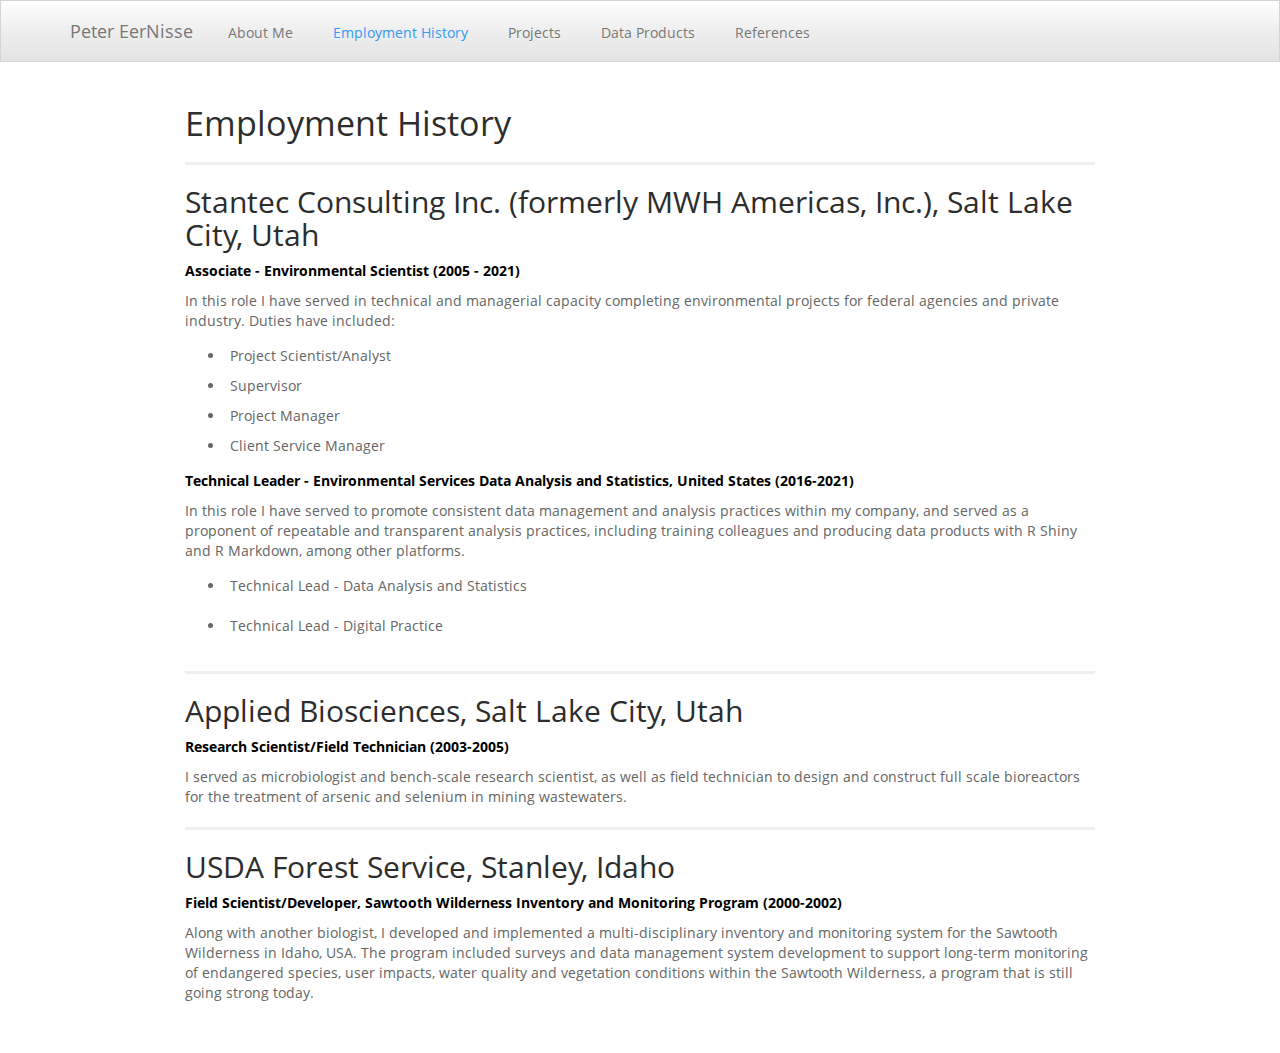
==== commit 86fd4536: "Setting up local on new machine and checking website reder" ====
--- a/employment.html
+++ b/employment.html
@@ -11,12 +11,12 @@
 
 
 
-<title>employment.knit</title>
+<title>employment.html</title>
 
 <script src="site_libs/header-attrs-2.9/header-attrs.js"></script>
 <script src="site_libs/jquery-1.11.3/jquery.min.js"></script>
 <meta name="viewport" content="width=device-width, initial-scale=1" />
-<link href="site_libs/bootstrap-3.3.5/css/flatly.min.css" rel="stylesheet" />
+<link href="site_libs/bootstrap-3.3.5/css/spacelab.min.css" rel="stylesheet" />
 <script src="site_libs/bootstrap-3.3.5/js/bootstrap.min.js"></script>
 <script src="site_libs/bootstrap-3.3.5/shim/html5shiv.min.js"></script>
 <script src="site_libs/bootstrap-3.3.5/shim/respond.min.js"></script>
@@ -254,6 +254,9 @@
 <li>
   <a href="products.html">Data Products</a>
 </li>
+<li>
+  <a href="references.html">References</a>
+</li>
       </ul>
       <ul class="nav navbar-nav navbar-right">
         
@@ -266,33 +269,34 @@
 
 
 
-
-</div>
-
-
-<hr />
-<hr />
-<div id="employment-history" class="section level1">
-<h1>Employment History</h1>
+<h1 class="title toc-ignore">employment.html</h1>
+
+</div>
+
+
+<h1 style="padding-top:10px;">
+Employment History
+</h1>
 <hr/>
-<div id="stantec-formerly-mwh-americas-inc.-salt-lake-city-utah" class="section level2">
-<h2>Stantec (formerly MWH Americas, Inc.), Salt Lake City, Utah</h2>
+<div id="stantec-consulting-inc.-formerly-mwh-americas-inc.-salt-lake-city-utah" class="section level2">
+<h2>Stantec Consulting Inc. (formerly MWH Americas, Inc.), Salt Lake City, Utah</h2>
 <p style="font-size:14px;font-weight: bold;color:black;padding:0px;">
-Associate - Environmental Scientist (2005 - present)
+Associate - Environmental Scientist (2005 - 2021)
 </p>
 <p>In this role I have served in technical and managerial capacity completing environmental projects for federal agencies and private industry. Duties have included:</p>
 <ul>
-<li><p>Client Service Manager</p></li>
-<li><p>Project Manager</p></li>
-<li><p>Supervisor</p></li>
-<li><p>Project Scientist/Analyst</p>
+<li>Project Scientist/Analyst</li>
+<li>Supervisor</li>
+<li>Project Manager</li>
+<li>Client Service Manager</li>
+</ul>
 <p style="font-size:14px;font-weight: bold;color:black;padding:0px;">
-<p>Technical Leader - Environmental Services Data Analysis and Statistics, United States (2016-present)</p>
-</p></li>
-</ul>
+Technical Leader - Environmental Services Data Analysis and Statistics, United States (2016-2021)
+</p>
 <p>In this role I have served to promote consistent data management and analysis practices within my company, and served as a proponent of repeatable and transparent analysis practices, including training colleagues and producing data products with R Shiny and R Markdown, among other platforms.</p>
 <ul>
-<li>Technical Lead - Data Analysis and Statistics</li>
+<li><p>Technical Lead - Data Analysis and Statistics</p></li>
+<li><p>Technical Lead - Digital Practice</p></li>
 </ul>
 <hr/>
 </div>
@@ -310,7 +314,6 @@
 Field Scientist/Developer, Sawtooth Wilderness Inventory and Monitoring Program (2000-2002)
 </p>
 <p>Along with another biologist, I developed and implemented a multi-disciplinary inventory and monitoring system for the Sawtooth Wilderness in Idaho, USA. The program included surveys and data management system development to support long-term monitoring of endangered species, user impacts, water quality and vegetation conditions within the Sawtooth Wilderness, a program that is still going strong today.</p>
-</div>
 </div>
 
 
--- a/site_libs/bootstrap-3.3.5/css/spacelab.min.css
+++ b/site_libs/bootstrap-3.3.5/css/spacelab.min.css
@@ -0,0 +1,36 @@
+@font-face {
+  font-family: 'Open Sans';
+  font-style: normal;
+  font-weight: 400;
+  src: url(fonts/OpenSans.ttf) format('truetype');
+}
+@font-face {
+  font-family: 'Open Sans';
+  font-style: normal;
+  font-weight: 700;
+  src: url(fonts/OpenSansBold.ttf) format('truetype');
+}
+@font-face {
+  font-family: 'Open Sans';
+  font-style: italic;
+  font-weight: 400;
+  src: url(fonts/OpenSansItalic.ttf) format('truetype');
+}
+@font-face {
+  font-family: 'Open Sans';
+  font-style: italic;
+  font-weight: 700;
+  src: url(fonts/OpenSansBoldItalic.ttf) format('truetype');
+}
+
+/*!
+ * bootswatch v3.3.6
+ * Homepage: http://bootswatch.com
+ * Copyright 2012-2015 Thomas Park
+ * Licensed under MIT
+ * Based on Bootstrap
+*//*!
+ * Bootstrap v3.3.6 (http://getbootstrap.com)
+ * Copyright 2011-2015 Twitter, Inc.
+ * Licensed under MIT (https://github.com/twbs/bootstrap/blob/master/LICENSE)
+ *//*! normalize.css v3.0.3 | MIT License | github.com/necolas/normalize.css */html{font-family:sans-serif;-ms-text-size-adjust:100%;-webkit-text-size-adjust:100%}body{margin:0}article,aside,details,figcaption,figure,footer,header,hgroup,main,menu,nav,section,summary{display:block}audio,canvas,progress,video{display:inline-block;vertical-align:baseline}audio:not([controls]){display:none;height:0}[hidden],template{display:none}a{background-color:transparent}a:active,a:hover{outline:0}abbr[title]{border-bottom:1px dotted}b,strong{font-weight:bold}dfn{font-style:italic}h1{font-size:2em;margin:0.67em 0}mark{background:#ff0;color:#000}small{font-size:80%}sub,sup{font-size:75%;line-height:0;position:relative;vertical-align:baseline}sup{top:-0.5em}sub{bottom:-0.25em}img{border:0}svg:not(:root){overflow:hidden}figure{margin:1em 40px}hr{-webkit-box-sizing:content-box;-moz-box-sizing:content-box;box-sizing:content-box;height:0}pre{overflow:auto}code,kbd,pre,samp{font-family:monospace, monospace;font-size:1em}button,input,optgroup,select,textarea{color:inherit;font:inherit;margin:0}button{overflow:visible}button,select{text-transform:none}button,html input[type="button"],input[type="reset"],input[type="submit"]{-webkit-appearance:button;cursor:pointer}button[disabled],html input[disabled]{cursor:default}button::-moz-focus-inner,input::-moz-focus-inner{border:0;padding:0}input{line-height:normal}input[type="checkbox"],input[type="radio"]{-webkit-box-sizing:border-box;-moz-box-sizing:border-box;box-sizing:border-box;padding:0}input[type="number"]::-webkit-inner-spin-button,input[type="number"]::-webkit-outer-spin-button{height:auto}input[type="search"]{-webkit-appearance:textfield;-webkit-box-sizing:content-box;-moz-box-sizing:content-box;box-sizing:content-box}input[type="search"]::-webkit-search-cancel-button,input[type="search"]::-webkit-search-decoration{-webkit-appearance:none}fieldset{border:1px solid #c0c0c0;margin:0 2px;padding:0.35em 0.625em 0.75em}legend{border:0;padding:0}textarea{overflow:auto}optgroup{font-weight:bold}table{border-collapse:collapse;border-spacing:0}td,th{padding:0}/*! Source: https://github.com/h5bp/html5-boilerplate/blob/master/src/css/main.css */@media print{*,*:before,*:after{background:transparent !important;color:#000 !important;-webkit-box-shadow:none !important;box-shadow:none !important;text-shadow:none !important}a,a:visited{text-decoration:underline}a[href]:after{content:" (" attr(href) ")"}abbr[title]:after{content:" (" attr(title) ")"}a[href^="#"]:after,a[href^="javascript:"]:after{content:""}pre,blockquote{border:1px solid #999;page-break-inside:avoid}thead{display:table-header-group}tr,img{page-break-inside:avoid}img{max-width:100% !important}p,h2,h3{orphans:3;widows:3}h2,h3{page-break-after:avoid}.navbar{display:none}.btn>.caret,.dropup>.btn>.caret{border-top-color:#000 !important}.label{border:1px solid #000}.table{border-collapse:collapse !important}.table td,.table th{background-color:#fff !important}.table-bordered th,.table-bordered td{border:1px solid #ddd !important}}@font-face{font-family:'Glyphicons Halflings';src:url('../fonts/glyphicons-halflings-regular.eot');src:url('../fonts/glyphicons-halflings-regular.eot?#iefix') format('embedded-opentype'),url('../fonts/glyphicons-halflings-regular.woff') format('woff'),url('../fonts/glyphicons-halflings-regular.ttf') format('truetype'),url('../fonts/glyphicons-halflings-regular.svg#glyphicons_halflingsregular') format('svg')}.glyphicon{position:relative;top:1px;display:inline-block;font-family:'Glyphicons Halflings';font-style:normal;font-weight:normal;line-height:1;-webkit-font-smoothing:antialiased;-moz-osx-font-smoothing:grayscale}.glyphicon-asterisk:before{content:"\002a"}.glyphicon-plus:before{content:"\002b"}.glyphicon-euro:before,.glyphicon-eur:before{content:"\20ac"}.glyphicon-minus:before{content:"\2212"}.glyphicon-cloud:before{content:"\2601"}.glyphicon-envelope:before{content:"\2709"}.glyphicon-pencil:before{content:"\270f"}.glyphicon-glass:before{content:"\e001"}.glyphicon-music:before{content:"\e002"}.glyphicon-search:before{content:"\e003"}.glyphicon-heart:before{content:"\e005"}.glyphicon-star:before{content:"\e006"}.glyphicon-star-empty:before{content:"\e007"}.glyphicon-user:before{content:"\e008"}.glyphicon-film:before{content:"\e009"}.glyphicon-th-large:before{content:"\e010"}.glyphicon-th:before{content:"\e011"}.glyphicon-th-list:before{content:"\e012"}.glyphicon-ok:before{content:"\e013"}.glyphicon-remove:before{content:"\e014"}.glyphicon-zoom-in:before{content:"\e015"}.glyphicon-zoom-out:before{content:"\e016"}.glyphicon-off:before{content:"\e017"}.glyphicon-signal:before{content:"\e018"}.glyphicon-cog:before{content:"\e019"}.glyphicon-trash:before{content:"\e020"}.glyphicon-home:before{content:"\e021"}.glyphicon-file:before{content:"\e022"}.glyphicon-time:before{content:"\e023"}.glyphicon-road:before{content:"\e024"}.glyphicon-download-alt:before{content:"\e025"}.glyphicon-download:before{content:"\e026"}.glyphicon-upload:before{content:"\e027"}.glyphicon-inbox:before{content:"\e028"}.glyphicon-play-circle:before{content:"\e029"}.glyphicon-repeat:before{content:"\e030"}.glyphicon-refresh:before{content:"\e031"}.glyphicon-list-alt:before{content:"\e032"}.glyphicon-lock:before{content:"\e033"}.glyphicon-flag:before{content:"\e034"}.glyphicon-headphones:before{content:"\e035"}.glyphicon-volume-off:before{content:"\e036"}.glyphicon-volume-down:before{content:"\e037"}.glyphicon-volume-up:before{content:"\e038"}.glyphicon-qrcode:before{content:"\e039"}.glyphicon-barcode:before{content:"\e040"}.glyphicon-tag:before{content:"\e041"}.glyphicon-tags:before{content:"\e042"}.glyphicon-book:before{content:"\e043"}.glyphicon-bookmark:before{content:"\e044"}.glyphicon-print:before{content:"\e045"}.glyphicon-camera:before{content:"\e046"}.glyphicon-font:before{content:"\e047"}.glyphicon-bold:before{content:"\e048"}.glyphicon-italic:before{content:"\e049"}.glyphicon-text-height:before{content:"\e050"}.glyphicon-text-width:before{content:"\e051"}.glyphicon-align-left:before{content:"\e052"}.glyphicon-align-center:before{content:"\e053"}.glyphicon-align-right:before{content:"\e054"}.glyphicon-align-justify:before{content:"\e055"}.glyphicon-list:before{content:"\e056"}.glyphicon-indent-left:before{content:"\e057"}.glyphicon-indent-right:before{content:"\e058"}.glyphicon-facetime-video:before{content:"\e059"}.glyphicon-picture:before{content:"\e060"}.glyphicon-map-marker:before{content:"\e062"}.glyphicon-adjust:before{content:"\e063"}.glyphicon-tint:before{content:"\e064"}.glyphicon-edit:before{content:"\e065"}.glyphicon-share:before{content:"\e066"}.glyphicon-check:before{content:"\e067"}.glyphicon-move:before{content:"\e068"}.glyphicon-step-backward:before{content:"\e069"}.glyphicon-fast-backward:before{content:"\e070"}.glyphicon-backward:before{content:"\e071"}.glyphicon-play:before{content:"\e072"}.glyphicon-pause:before{content:"\e073"}.glyphicon-stop:before{content:"\e074"}.glyphicon-forward:before{content:"\e075"}.glyphicon-fast-forward:before{content:"\e076"}.glyphicon-step-forward:before{content:"\e077"}.glyphicon-eject:before{content:"\e078"}.glyphicon-chevron-left:before{content:"\e079"}.glyphicon-chevron-right:before{content:"\e080"}.glyphicon-plus-sign:before{content:"\e081"}.glyphicon-minus-sign:before{content:"\e082"}.glyphicon-remove-sign:before{content:"\e083"}.glyphicon-ok-sign:before{content:"\e084"}.glyphicon-question-sign:before{content:"\e085"}.glyphicon-info-sign:before{content:"\e086"}.glyphicon-screenshot:before{content:"\e087"}.glyphicon-remove-circle:before{content:"\e088"}.glyphicon-ok-circle:before{content:"\e089"}.glyphicon-ban-circle:before{content:"\e090"}.glyphicon-arrow-left:before{content:"\e091"}.glyphicon-arrow-right:before{content:"\e092"}.glyphicon-arrow-up:before{content:"\e093"}.glyphicon-arrow-down:before{content:"\e094"}.glyphicon-share-alt:before{content:"\e095"}.glyphicon-resize-full:before{content:"\e096"}.glyphicon-resize-small:before{content:"\e097"}.glyphicon-exclamation-sign:before{content:"\e101"}.glyphicon-gift:before{content:"\e102"}.glyphicon-leaf:before{content:"\e103"}.glyphicon-fire:before{content:"\e104"}.glyphicon-eye-open:before{content:"\e105"}.glyphicon-eye-close:before{content:"\e106"}.glyphicon-warning-sign:before{content:"\e107"}.glyphicon-plane:before{content:"\e108"}.glyphicon-calendar:before{content:"\e109"}.glyphicon-random:before{content:"\e110"}.glyphicon-comment:before{content:"\e111"}.glyphicon-magnet:before{content:"\e112"}.glyphicon-chevron-up:before{content:"\e113"}.glyphicon-chevron-down:before{content:"\e114"}.glyphicon-retweet:before{content:"\e115"}.glyphicon-shopping-cart:before{content:"\e116"}.glyphicon-folder-close:before{content:"\e117"}.glyphicon-folder-open:before{content:"\e118"}.glyphicon-resize-vertical:before{content:"\e119"}.glyphicon-resize-horizontal:before{content:"\e120"}.glyphicon-hdd:before{content:"\e121"}.glyphicon-bullhorn:before{content:"\e122"}.glyphicon-bell:before{content:"\e123"}.glyphicon-certificate:before{content:"\e124"}.glyphicon-thumbs-up:before{content:"\e125"}.glyphicon-thumbs-down:before{content:"\e126"}.glyphicon-hand-right:before{content:"\e127"}.glyphicon-hand-left:before{content:"\e128"}.glyphicon-hand-up:before{content:"\e129"}.glyphicon-hand-down:before{content:"\e130"}.glyphicon-circle-arrow-right:before{content:"\e131"}.glyphicon-circle-arrow-left:before{content:"\e132"}.glyphicon-circle-arrow-up:before{content:"\e133"}.glyphicon-circle-arrow-down:before{content:"\e134"}.glyphicon-globe:before{content:"\e135"}.glyphicon-wrench:before{content:"\e136"}.glyphicon-tasks:before{content:"\e137"}.glyphicon-filter:before{content:"\e138"}.glyphicon-briefcase:before{content:"\e139"}.glyphicon-fullscreen:before{content:"\e140"}.glyphicon-dashboard:before{content:"\e141"}.glyphicon-paperclip:before{content:"\e142"}.glyphicon-heart-empty:before{content:"\e143"}.glyphicon-link:before{content:"\e144"}.glyphicon-phone:before{content:"\e145"}.glyphicon-pushpin:before{content:"\e146"}.glyphicon-usd:before{content:"\e148"}.glyphicon-gbp:before{content:"\e149"}.glyphicon-sort:before{content:"\e150"}.glyphicon-sort-by-alphabet:before{content:"\e151"}.glyphicon-sort-by-alphabet-alt:before{content:"\e152"}.glyphicon-sort-by-order:before{content:"\e153"}.glyphicon-sort-by-order-alt:before{content:"\e154"}.glyphicon-sort-by-attributes:before{content:"\e155"}.glyphicon-sort-by-attributes-alt:before{content:"\e156"}.glyphicon-unchecked:before{content:"\e157"}.glyphicon-expand:before{content:"\e158"}.glyphicon-collapse-down:before{content:"\e159"}.glyphicon-collapse-up:before{content:"\e160"}.glyphicon-log-in:before{content:"\e161"}.glyphicon-flash:before{content:"\e162"}.glyphicon-log-out:before{content:"\e163"}.glyphicon-new-window:before{content:"\e164"}.glyphicon-record:before{content:"\e165"}.glyphicon-save:before{content:"\e166"}.glyphicon-open:before{content:"\e167"}.glyphicon-saved:before{content:"\e168"}.glyphicon-import:before{content:"\e169"}.glyphicon-export:before{content:"\e170"}.glyphicon-send:before{content:"\e171"}.glyphicon-floppy-disk:before{content:"\e172"}.glyphicon-floppy-saved:before{content:"\e173"}.glyphicon-floppy-remove:before{content:"\e174"}.glyphicon-floppy-save:before{content:"\e175"}.glyphicon-floppy-open:before{content:"\e176"}.glyphicon-credit-card:before{content:"\e177"}.glyphicon-transfer:before{content:"\e178"}.glyphicon-cutlery:before{content:"\e179"}.glyphicon-header:before{content:"\e180"}.glyphicon-compressed:before{content:"\e181"}.glyphicon-earphone:before{content:"\e182"}.glyphicon-phone-alt:before{content:"\e183"}.glyphicon-tower:before{content:"\e184"}.glyphicon-stats:before{content:"\e185"}.glyphicon-sd-video:before{content:"\e186"}.glyphicon-hd-video:before{content:"\e187"}.glyphicon-subtitles:before{content:"\e188"}.glyphicon-sound-stereo:before{content:"\e189"}.glyphicon-sound-dolby:before{content:"\e190"}.glyphicon-sound-5-1:before{content:"\e191"}.glyphicon-sound-6-1:before{content:"\e192"}.glyphicon-sound-7-1:before{content:"\e193"}.glyphicon-copyright-mark:before{content:"\e194"}.glyphicon-registration-mark:before{content:"\e195"}.glyphicon-cloud-download:before{content:"\e197"}.glyphicon-cloud-upload:before{content:"\e198"}.glyphicon-tree-conifer:before{content:"\e199"}.glyphicon-tree-deciduous:before{content:"\e200"}.glyphicon-cd:before{content:"\e201"}.glyphicon-save-file:before{content:"\e202"}.glyphicon-open-file:before{content:"\e203"}.glyphicon-level-up:before{content:"\e204"}.glyphicon-copy:before{content:"\e205"}.glyphicon-paste:before{content:"\e206"}.glyphicon-alert:before{content:"\e209"}.glyphicon-equalizer:before{content:"\e210"}.glyphicon-king:before{content:"\e211"}.glyphicon-queen:before{content:"\e212"}.glyphicon-pawn:before{content:"\e213"}.glyphicon-bishop:before{content:"\e214"}.glyphicon-knight:before{content:"\e215"}.glyphicon-baby-formula:before{content:"\e216"}.glyphicon-tent:before{content:"\26fa"}.glyphicon-blackboard:before{content:"\e218"}.glyphicon-bed:before{content:"\e219"}.glyphicon-apple:before{content:"\f8ff"}.glyphicon-erase:before{content:"\e221"}.glyphicon-hourglass:before{content:"\231b"}.glyphicon-lamp:before{content:"\e223"}.glyphicon-duplicate:before{content:"\e224"}.glyphicon-piggy-bank:before{content:"\e225"}.glyphicon-scissors:before{content:"\e226"}.glyphicon-bitcoin:before{content:"\e227"}.glyphicon-btc:before{content:"\e227"}.glyphicon-xbt:before{content:"\e227"}.glyphicon-yen:before{content:"\00a5"}.glyphicon-jpy:before{content:"\00a5"}.glyphicon-ruble:before{content:"\20bd"}.glyphicon-rub:before{content:"\20bd"}.glyphicon-scale:before{content:"\e230"}.glyphicon-ice-lolly:before{content:"\e231"}.glyphicon-ice-lolly-tasted:before{content:"\e232"}.glyphicon-education:before{content:"\e233"}.glyphicon-option-horizontal:before{content:"\e234"}.glyphicon-option-vertical:before{content:"\e235"}.glyphicon-menu-hamburger:before{content:"\e236"}.glyphicon-modal-window:before{content:"\e237"}.glyphicon-oil:before{content:"\e238"}.glyphicon-grain:before{content:"\e239"}.glyphicon-sunglasses:before{content:"\e240"}.glyphicon-text-size:before{content:"\e241"}.glyphicon-text-color:before{content:"\e242"}.glyphicon-text-background:before{content:"\e243"}.glyphicon-object-align-top:before{content:"\e244"}.glyphicon-object-align-bottom:before{content:"\e245"}.glyphicon-object-align-horizontal:before{content:"\e246"}.glyphicon-object-align-left:before{content:"\e247"}.glyphicon-object-align-vertical:before{content:"\e248"}.glyphicon-object-align-right:before{content:"\e249"}.glyphicon-triangle-right:before{content:"\e250"}.glyphicon-triangle-left:before{content:"\e251"}.glyphicon-triangle-bottom:before{content:"\e252"}.glyphicon-triangle-top:before{content:"\e253"}.glyphicon-console:before{content:"\e254"}.glyphicon-superscript:before{content:"\e255"}.glyphicon-subscript:before{content:"\e256"}.glyphicon-menu-left:before{content:"\e257"}.glyphicon-menu-right:before{content:"\e258"}.glyphicon-menu-down:before{content:"\e259"}.glyphicon-menu-up:before{content:"\e260"}*{-webkit-box-sizing:border-box;-moz-box-sizing:border-box;box-sizing:border-box}*:before,*:after{-webkit-box-sizing:border-box;-moz-box-sizing:border-box;box-sizing:border-box}html{font-size:10px;-webkit-tap-highlight-color:rgba(0,0,0,0)}body{font-family:"Open Sans","Helvetica Neue",Helvetica,Arial,sans-serif;font-size:14px;line-height:1.42857143;color:#666666;background-color:#ffffff}input,button,select,textarea{font-family:inherit;font-size:inherit;line-height:inherit}a{color:#3399f3;text-decoration:none}a:hover,a:focus{color:#3399f3;text-decoration:underline}a:focus{outline:thin dotted;outline:5px auto -webkit-focus-ring-color;outline-offset:-2px}figure{margin:0}img{vertical-align:middle}.img-responsive,.thumbnail>img,.thumbnail a>img,.carousel-inner>.item>img,.carousel-inner>.item>a>img{display:block;max-width:100%;height:auto}.img-rounded{border-radius:6px}.img-thumbnail{padding:4px;line-height:1.42857143;background-color:#ffffff;border:1px solid #dddddd;border-radius:4px;-webkit-transition:all .2s ease-in-out;-o-transition:all .2s ease-in-out;transition:all .2s ease-in-out;display:inline-block;max-width:100%;height:auto}.img-circle{border-radius:50%}hr{margin-top:20px;margin-bottom:20px;border:0;border-top:1px solid #eeeeee}.sr-only{position:absolute;width:1px;height:1px;margin:-1px;padding:0;overflow:hidden;clip:rect(0, 0, 0, 0);border:0}.sr-only-focusable:active,.sr-only-focusable:focus{position:static;width:auto;height:auto;margin:0;overflow:visible;clip:auto}[role="button"]{cursor:pointer}h1,h2,h3,h4,h5,h6,.h1,.h2,.h3,.h4,.h5,.h6{font-family:"Open Sans","Helvetica Neue",Helvetica,Arial,sans-serif;font-weight:500;line-height:1.1;color:#2d2d2d}h1 small,h2 small,h3 small,h4 small,h5 small,h6 small,.h1 small,.h2 small,.h3 small,.h4 small,.h5 small,.h6 small,h1 .small,h2 .small,h3 .small,h4 .small,h5 .small,h6 .small,.h1 .small,.h2 .small,.h3 .small,.h4 .small,.h5 .small,.h6 .small{font-weight:normal;line-height:1;color:#999999}h1,.h1,h2,.h2,h3,.h3{margin-top:20px;margin-bottom:10px}h1 small,.h1 small,h2 small,.h2 small,h3 small,.h3 small,h1 .small,.h1 .small,h2 .small,.h2 .small,h3 .small,.h3 .small{font-size:65%}h4,.h4,h5,.h5,h6,.h6{margin-top:10px;margin-bottom:10px}h4 small,.h4 small,h5 small,.h5 small,h6 small,.h6 small,h4 .small,.h4 .small,h5 .small,.h5 .small,h6 .small,.h6 .small{font-size:75%}h1,.h1{font-size:36px}h2,.h2{font-size:30px}h3,.h3{font-size:24px}h4,.h4{font-size:18px}h5,.h5{font-size:14px}h6,.h6{font-size:12px}p{margin:0 0 10px}.lead{margin-bottom:20px;font-size:16px;font-weight:300;line-height:1.4}@media (min-width:768px){.lead{font-size:21px}}small,.small{font-size:85%}mark,.mark{background-color:#fcf8e3;padding:.2em}.text-left{text-align:left}.text-right{text-align:right}.text-center{text-align:center}.text-justify{text-align:justify}.text-nowrap{white-space:nowrap}.text-lowercase{text-transform:lowercase}.text-uppercase{text-transform:uppercase}.text-capitalize{text-transform:capitalize}.text-muted{color:#999999}.text-primary{color:#446e9b}a.text-primary:hover,a.text-primary:focus{color:#345578}.text-success{color:#468847}a.text-success:hover,a.text-success:focus{color:#356635}.text-info{color:#3a87ad}a.text-info:hover,a.text-info:focus{color:#2d6987}.text-warning{color:#c09853}a.text-warning:hover,a.text-warning:focus{color:#a47e3c}.text-danger{color:#b94a48}a.text-danger:hover,a.text-danger:focus{color:#953b39}.bg-primary{color:#fff;background-color:#446e9b}a.bg-primary:hover,a.bg-primary:focus{background-color:#345578}.bg-success{background-color:#dff0d8}a.bg-success:hover,a.bg-success:focus{background-color:#c1e2b3}.bg-info{background-color:#d9edf7}a.bg-info:hover,a.bg-info:focus{background-color:#afd9ee}.bg-warning{background-color:#fcf8e3}a.bg-warning:hover,a.bg-warning:focus{background-color:#f7ecb5}.bg-danger{background-color:#f2dede}a.bg-danger:hover,a.bg-danger:focus{background-color:#e4b9b9}.page-header{padding-bottom:9px;margin:40px 0 20px;border-bottom:1px solid #eeeeee}ul,ol{margin-top:0;margin-bottom:10px}ul ul,ol ul,ul ol,ol ol{margin-bottom:0}.list-unstyled{padding-left:0;list-style:none}.list-inline{padding-left:0;list-style:none;margin-left:-5px}.list-inline>li{display:inline-block;padding-left:5px;padding-right:5px}dl{margin-top:0;margin-bottom:20px}dt,dd{line-height:1.42857143}dt{font-weight:bold}dd{margin-left:0}@media (min-width:768px){.dl-horizontal dt{float:left;width:160px;clear:left;text-align:right;overflow:hidden;text-overflow:ellipsis;white-space:nowrap}.dl-horizontal dd{margin-left:180px}}abbr[title],abbr[data-original-title]{cursor:help;border-bottom:1px dotted #999999}.initialism{font-size:90%;text-transform:uppercase}blockquote{padding:10px 20px;margin:0 0 20px;font-size:17.5px;border-left:5px solid #eeeeee}blockquote p:last-child,blockquote ul:last-child,blockquote ol:last-child{margin-bottom:0}blockquote footer,blockquote small,blockquote .small{display:block;font-size:80%;line-height:1.42857143;color:#999999}blockquote footer:before,blockquote small:before,blockquote .small:before{content:'\2014 \00A0'}.blockquote-reverse,blockquote.pull-right{padding-right:15px;padding-left:0;border-right:5px solid #eeeeee;border-left:0;text-align:right}.blockquote-reverse footer:before,blockquote.pull-right footer:before,.blockquote-reverse small:before,blockquote.pull-right small:before,.blockquote-reverse .small:before,blockquote.pull-right .small:before{content:''}.blockquote-reverse footer:after,blockquote.pull-right footer:after,.blockquote-reverse small:after,blockquote.pull-right small:after,.blockquote-reverse .small:after,blockquote.pull-right .small:after{content:'\00A0 \2014'}address{margin-bottom:20px;font-style:normal;line-height:1.42857143}code,kbd,pre,samp{font-family:monospace}code{padding:2px 4px;font-size:90%;color:#c7254e;background-color:#f9f2f4;border-radius:4px}kbd{padding:2px 4px;font-size:90%;color:#ffffff;background-color:#333333;border-radius:3px;-webkit-box-shadow:inset 0 -1px 0 rgba(0,0,0,0.25);box-shadow:inset 0 -1px 0 rgba(0,0,0,0.25)}kbd kbd{padding:0;font-size:100%;font-weight:bold;-webkit-box-shadow:none;box-shadow:none}pre{display:block;padding:9.5px;margin:0 0 10px;font-size:13px;line-height:1.42857143;word-break:break-all;word-wrap:break-word;color:#333333;background-color:#f5f5f5;border:1px solid #cccccc;border-radius:4px}pre code{padding:0;font-size:inherit;color:inherit;white-space:pre-wrap;background-color:transparent;border-radius:0}.pre-scrollable{max-height:340px;overflow-y:scroll}.container{margin-right:auto;margin-left:auto;padding-left:15px;padding-right:15px}@media (min-width:768px){.container{width:750px}}@media (min-width:992px){.container{width:970px}}@media (min-width:1200px){.container{width:1170px}}.container-fluid{margin-right:auto;margin-left:auto;padding-left:15px;padding-right:15px}.row{margin-left:-15px;margin-right:-15px}.col-xs-1,.col-sm-1,.col-md-1,.col-lg-1,.col-xs-2,.col-sm-2,.col-md-2,.col-lg-2,.col-xs-3,.col-sm-3,.col-md-3,.col-lg-3,.col-xs-4,.col-sm-4,.col-md-4,.col-lg-4,.col-xs-5,.col-sm-5,.col-md-5,.col-lg-5,.col-xs-6,.col-sm-6,.col-md-6,.col-lg-6,.col-xs-7,.col-sm-7,.col-md-7,.col-lg-7,.col-xs-8,.col-sm-8,.col-md-8,.col-lg-8,.col-xs-9,.col-sm-9,.col-md-9,.col-lg-9,.col-xs-10,.col-sm-10,.col-md-10,.col-lg-10,.col-xs-11,.col-sm-11,.col-md-11,.col-lg-11,.col-xs-12,.col-sm-12,.col-md-12,.col-lg-12{position:relative;min-height:1px;padding-left:15px;padding-right:15px}.col-xs-1,.col-xs-2,.col-xs-3,.col-xs-4,.col-xs-5,.col-xs-6,.col-xs-7,.col-xs-8,.col-xs-9,.col-xs-10,.col-xs-11,.col-xs-12{float:left}.col-xs-12{width:100%}.col-xs-11{width:91.66666667%}.col-xs-10{width:83.33333333%}.col-xs-9{width:75%}.col-xs-8{width:66.66666667%}.col-xs-7{width:58.33333333%}.col-xs-6{width:50%}.col-xs-5{width:41.66666667%}.col-xs-4{width:33.33333333%}.col-xs-3{width:25%}.col-xs-2{width:16.66666667%}.col-xs-1{width:8.33333333%}.col-xs-pull-12{right:100%}.col-xs-pull-11{right:91.66666667%}.col-xs-pull-10{right:83.33333333%}.col-xs-pull-9{right:75%}.col-xs-pull-8{right:66.66666667%}.col-xs-pull-7{right:58.33333333%}.col-xs-pull-6{right:50%}.col-xs-pull-5{right:41.66666667%}.col-xs-pull-4{right:33.33333333%}.col-xs-pull-3{right:25%}.col-xs-pull-2{right:16.66666667%}.col-xs-pull-1{right:8.33333333%}.col-xs-pull-0{right:auto}.col-xs-push-12{left:100%}.col-xs-push-11{left:91.66666667%}.col-xs-push-10{left:83.33333333%}.col-xs-push-9{left:75%}.col-xs-push-8{left:66.66666667%}.col-xs-push-7{left:58.33333333%}.col-xs-push-6{left:50%}.col-xs-push-5{left:41.66666667%}.col-xs-push-4{left:33.33333333%}.col-xs-push-3{left:25%}.col-xs-push-2{left:16.66666667%}.col-xs-push-1{left:8.33333333%}.col-xs-push-0{left:auto}.col-xs-offset-12{margin-left:100%}.col-xs-offset-11{margin-left:91.66666667%}.col-xs-offset-10{margin-left:83.33333333%}.col-xs-offset-9{margin-left:75%}.col-xs-offset-8{margin-left:66.66666667%}.col-xs-offset-7{margin-left:58.33333333%}.col-xs-offset-6{margin-left:50%}.col-xs-offset-5{margin-left:41.66666667%}.col-xs-offset-4{margin-left:33.33333333%}.col-xs-offset-3{margin-left:25%}.col-xs-offset-2{margin-left:16.66666667%}.col-xs-offset-1{margin-left:8.33333333%}.col-xs-offset-0{margin-left:0%}@media (min-width:768px){.col-sm-1,.col-sm-2,.col-sm-3,.col-sm-4,.col-sm-5,.col-sm-6,.col-sm-7,.col-sm-8,.col-sm-9,.col-sm-10,.col-sm-11,.col-sm-12{float:left}.col-sm-12{width:100%}.col-sm-11{width:91.66666667%}.col-sm-10{width:83.33333333%}.col-sm-9{width:75%}.col-sm-8{width:66.66666667%}.col-sm-7{width:58.33333333%}.col-sm-6{width:50%}.col-sm-5{width:41.66666667%}.col-sm-4{width:33.33333333%}.col-sm-3{width:25%}.col-sm-2{width:16.66666667%}.col-sm-1{width:8.33333333%}.col-sm-pull-12{right:100%}.col-sm-pull-11{right:91.66666667%}.col-sm-pull-10{right:83.33333333%}.col-sm-pull-9{right:75%}.col-sm-pull-8{right:66.66666667%}.col-sm-pull-7{right:58.33333333%}.col-sm-pull-6{right:50%}.col-sm-pull-5{right:41.66666667%}.col-sm-pull-4{right:33.33333333%}.col-sm-pull-3{right:25%}.col-sm-pull-2{right:16.66666667%}.col-sm-pull-1{right:8.33333333%}.col-sm-pull-0{right:auto}.col-sm-push-12{left:100%}.col-sm-push-11{left:91.66666667%}.col-sm-push-10{left:83.33333333%}.col-sm-push-9{left:75%}.col-sm-push-8{left:66.66666667%}.col-sm-push-7{left:58.33333333%}.col-sm-push-6{left:50%}.col-sm-push-5{left:41.66666667%}.col-sm-push-4{left:33.33333333%}.col-sm-push-3{left:25%}.col-sm-push-2{left:16.66666667%}.col-sm-push-1{left:8.33333333%}.col-sm-push-0{left:auto}.col-sm-offset-12{margin-left:100%}.col-sm-offset-11{margin-left:91.66666667%}.col-sm-offset-10{margin-left:83.33333333%}.col-sm-offset-9{margin-left:75%}.col-sm-offset-8{margin-left:66.66666667%}.col-sm-offset-7{margin-left:58.33333333%}.col-sm-offset-6{margin-left:50%}.col-sm-offset-5{margin-left:41.66666667%}.col-sm-offset-4{margin-left:33.33333333%}.col-sm-offset-3{margin-left:25%}.col-sm-offset-2{margin-left:16.66666667%}.col-sm-offset-1{margin-left:8.33333333%}.col-sm-offset-0{margin-left:0%}}@media (min-width:992px){.col-md-1,.col-md-2,.col-md-3,.col-md-4,.col-md-5,.col-md-6,.col-md-7,.col-md-8,.col-md-9,.col-md-10,.col-md-11,.col-md-12{float:left}.col-md-12{width:100%}.col-md-11{width:91.66666667%}.col-md-10{width:83.33333333%}.col-md-9{width:75%}.col-md-8{width:66.66666667%}.col-md-7{width:58.33333333%}.col-md-6{width:50%}.col-md-5{width:41.66666667%}.col-md-4{width:33.33333333%}.col-md-3{width:25%}.col-md-2{width:16.66666667%}.col-md-1{width:8.33333333%}.col-md-pull-12{right:100%}.col-md-pull-11{right:91.66666667%}.col-md-pull-10{right:83.33333333%}.col-md-pull-9{right:75%}.col-md-pull-8{right:66.66666667%}.col-md-pull-7{right:58.33333333%}.col-md-pull-6{right:50%}.col-md-pull-5{right:41.66666667%}.col-md-pull-4{right:33.33333333%}.col-md-pull-3{right:25%}.col-md-pull-2{right:16.66666667%}.col-md-pull-1{right:8.33333333%}.col-md-pull-0{right:auto}.col-md-push-12{left:100%}.col-md-push-11{left:91.66666667%}.col-md-push-10{left:83.33333333%}.col-md-push-9{left:75%}.col-md-push-8{left:66.66666667%}.col-md-push-7{left:58.33333333%}.col-md-push-6{left:50%}.col-md-push-5{left:41.66666667%}.col-md-push-4{left:33.33333333%}.col-md-push-3{left:25%}.col-md-push-2{left:16.66666667%}.col-md-push-1{left:8.33333333%}.col-md-push-0{left:auto}.col-md-offset-12{margin-left:100%}.col-md-offset-11{margin-left:91.66666667%}.col-md-offset-10{margin-left:83.33333333%}.col-md-offset-9{margin-left:75%}.col-md-offset-8{margin-left:66.66666667%}.col-md-offset-7{margin-left:58.33333333%}.col-md-offset-6{margin-left:50%}.col-md-offset-5{margin-left:41.66666667%}.col-md-offset-4{margin-left:33.33333333%}.col-md-offset-3{margin-left:25%}.col-md-offset-2{margin-left:16.66666667%}.col-md-offset-1{margin-left:8.33333333%}.col-md-offset-0{margin-left:0%}}@media (min-width:1200px){.col-lg-1,.col-lg-2,.col-lg-3,.col-lg-4,.col-lg-5,.col-lg-6,.col-lg-7,.col-lg-8,.col-lg-9,.col-lg-10,.col-lg-11,.col-lg-12{float:left}.col-lg-12{width:100%}.col-lg-11{width:91.66666667%}.col-lg-10{width:83.33333333%}.col-lg-9{width:75%}.col-lg-8{width:66.66666667%}.col-lg-7{width:58.33333333%}.col-lg-6{width:50%}.col-lg-5{width:41.66666667%}.col-lg-4{width:33.33333333%}.col-lg-3{width:25%}.col-lg-2{width:16.66666667%}.col-lg-1{width:8.33333333%}.col-lg-pull-12{right:100%}.col-lg-pull-11{right:91.66666667%}.col-lg-pull-10{right:83.33333333%}.col-lg-pull-9{right:75%}.col-lg-pull-8{right:66.66666667%}.col-lg-pull-7{right:58.33333333%}.col-lg-pull-6{right:50%}.col-lg-pull-5{right:41.66666667%}.col-lg-pull-4{right:33.33333333%}.col-lg-pull-3{right:25%}.col-lg-pull-2{right:16.66666667%}.col-lg-pull-1{right:8.33333333%}.col-lg-pull-0{right:auto}.col-lg-push-12{left:100%}.col-lg-push-11{left:91.66666667%}.col-lg-push-10{left:83.33333333%}.col-lg-push-9{left:75%}.col-lg-push-8{left:66.66666667%}.col-lg-push-7{left:58.33333333%}.col-lg-push-6{left:50%}.col-lg-push-5{left:41.66666667%}.col-lg-push-4{left:33.33333333%}.col-lg-push-3{left:25%}.col-lg-push-2{left:16.66666667%}.col-lg-push-1{left:8.33333333%}.col-lg-push-0{left:auto}.col-lg-offset-12{margin-left:100%}.col-lg-offset-11{margin-left:91.66666667%}.col-lg-offset-10{margin-left:83.33333333%}.col-lg-offset-9{margin-left:75%}.col-lg-offset-8{margin-left:66.66666667%}.col-lg-offset-7{margin-left:58.33333333%}.col-lg-offset-6{margin-left:50%}.col-lg-offset-5{margin-left:41.66666667%}.col-lg-offset-4{margin-left:33.33333333%}.col-lg-offset-3{margin-left:25%}.col-lg-offset-2{margin-left:16.66666667%}.col-lg-offset-1{margin-left:8.33333333%}.col-lg-offset-0{margin-left:0%}}table{background-color:transparent}caption{padding-top:8px;padding-bottom:8px;color:#999999;text-align:left}th{}.table{width:100%;max-width:100%;margin-bottom:20px}.table>thead>tr>th,.table>tbody>tr>th,.table>tfoot>tr>th,.table>thead>tr>td,.table>tbody>tr>td,.table>tfoot>tr>td{padding:8px;line-height:1.42857143;vertical-align:top;border-top:1px solid #dddddd}.table>thead>tr>th{vertical-align:bottom;border-bottom:2px solid #dddddd}.table>caption+thead>tr:first-child>th,.table>colgroup+thead>tr:first-child>th,.table>thead:first-child>tr:first-child>th,.table>caption+thead>tr:first-child>td,.table>colgroup+thead>tr:first-child>td,.table>thead:first-child>tr:first-child>td{border-top:0}.table>tbody+tbody{border-top:2px solid #dddddd}.table .table{background-color:#ffffff}.table-condensed>thead>tr>th,.table-condensed>tbody>tr>th,.table-condensed>tfoot>tr>th,.table-condensed>thead>tr>td,.table-condensed>tbody>tr>td,.table-condensed>tfoot>tr>td{padding:5px}.table-bordered{border:1px solid #dddddd}.table-bordered>thead>tr>th,.table-bordered>tbody>tr>th,.table-bordered>tfoot>tr>th,.table-bordered>thead>tr>td,.table-bordered>tbody>tr>td,.table-bordered>tfoot>tr>td{border:1px solid #dddddd}.table-bordered>thead>tr>th,.table-bordered>thead>tr>td{border-bottom-width:2px}.table-striped>tbody>tr:nth-of-type(odd){background-color:#f9f9f9}.table-hover>tbody>tr:hover{background-color:#f5f5f5}table col[class*="col-"]{position:static;float:none;display:table-column}table td[class*="col-"],table th[class*="col-"]{position:static;float:none;display:table-cell}.table>thead>tr>td.active,.table>tbody>tr>td.active,.table>tfoot>tr>td.active,.table>thead>tr>th.active,.table>tbody>tr>th.active,.table>tfoot>tr>th.active,.table>thead>tr.active>td,.table>tbody>tr.active>td,.table>tfoot>tr.active>td,.table>thead>tr.active>th,.table>tbody>tr.active>th,.table>tfoot>tr.active>th{background-color:#f5f5f5}.table-hover>tbody>tr>td.active:hover,.table-hover>tbody>tr>th.active:hover,.table-hover>tbody>tr.active:hover>td,.table-hover>tbody>tr:hover>.active,.table-hover>tbody>tr.active:hover>th{background-color:#e8e8e8}.table>thead>tr>td.success,.table>tbody>tr>td.success,.table>tfoot>tr>td.success,.table>thead>tr>th.success,.table>tbody>tr>th.success,.table>tfoot>tr>th.success,.table>thead>tr.success>td,.table>tbody>tr.success>td,.table>tfoot>tr.success>td,.table>thead>tr.success>th,.table>tbody>tr.success>th,.table>tfoot>tr.success>th{background-color:#dff0d8}.table-hover>tbody>tr>td.success:hover,.table-hover>tbody>tr>th.success:hover,.table-hover>tbody>tr.success:hover>td,.table-hover>tbody>tr:hover>.success,.table-hover>tbody>tr.success:hover>th{background-color:#d0e9c6}.table>thead>tr>td.info,.table>tbody>tr>td.info,.table>tfoot>tr>td.info,.table>thead>tr>th.info,.table>tbody>tr>th.info,.table>tfoot>tr>th.info,.table>thead>tr.info>td,.table>tbody>tr.info>td,.table>tfoot>tr.info>td,.table>thead>tr.info>th,.table>tbody>tr.info>th,.table>tfoot>tr.info>th{background-color:#d9edf7}.table-hover>tbody>tr>td.info:hover,.table-hover>tbody>tr>th.info:hover,.table-hover>tbody>tr.info:hover>td,.table-hover>tbody>tr:hover>.info,.table-hover>tbody>tr.info:hover>th{background-color:#c4e3f3}.table>thead>tr>td.warning,.table>tbody>tr>td.warning,.table>tfoot>tr>td.warning,.table>thead>tr>th.warning,.table>tbody>tr>th.warning,.table>tfoot>tr>th.warning,.table>thead>tr.warning>td,.table>tbody>tr.warning>td,.table>tfoot>tr.warning>td,.table>thead>tr.warning>th,.table>tbody>tr.warning>th,.table>tfoot>tr.warning>th{background-color:#fcf8e3}.table-hover>tbody>tr>td.warning:hover,.table-hover>tbody>tr>th.warning:hover,.table-hover>tbody>tr.warning:hover>td,.table-hover>tbody>tr:hover>.warning,.table-hover>tbody>tr.warning:hover>th{background-color:#faf2cc}.table>thead>tr>td.danger,.table>tbody>tr>td.danger,.table>tfoot>tr>td.danger,.table>thead>tr>th.danger,.table>tbody>tr>th.danger,.table>tfoot>tr>th.danger,.table>thead>tr.danger>td,.table>tbody>tr.danger>td,.table>tfoot>tr.danger>td,.table>thead>tr.danger>th,.table>tbody>tr.danger>th,.table>tfoot>tr.danger>th{background-color:#f2dede}.table-hover>tbody>tr>td.danger:hover,.table-hover>tbody>tr>th.danger:hover,.table-hover>tbody>tr.danger:hover>td,.table-hover>tbody>tr:hover>.danger,.table-hover>tbody>tr.danger:hover>th{background-color:#ebcccc}.table-responsive{overflow-x:auto;min-height:0.01%}@media screen and (max-width:767px){.table-responsive{width:100%;margin-bottom:15px;overflow-y:hidden;-ms-overflow-style:-ms-autohiding-scrollbar;border:1px solid #dddddd}.table-responsive>.table{margin-bottom:0}.table-responsive>.table>thead>tr>th,.table-responsive>.table>tbody>tr>th,.table-responsive>.table>tfoot>tr>th,.table-responsive>.table>thead>tr>td,.table-responsive>.table>tbody>tr>td,.table-responsive>.table>tfoot>tr>td{white-space:nowrap}.table-responsive>.table-bordered{border:0}.table-responsive>.table-bordered>thead>tr>th:first-child,.table-responsive>.table-bordered>tbody>tr>th:first-child,.table-responsive>.table-bordered>tfoot>tr>th:first-child,.table-responsive>.table-bordered>thead>tr>td:first-child,.table-responsive>.table-bordered>tbody>tr>td:first-child,.table-responsive>.table-bordered>tfoot>tr>td:first-child{border-left:0}.table-responsive>.table-bordered>thead>tr>th:last-child,.table-responsive>.table-bordered>tbody>tr>th:last-child,.table-responsive>.table-bordered>tfoot>tr>th:last-child,.table-responsive>.table-bordered>thead>tr>td:last-child,.table-responsive>.table-bordered>tbody>tr>td:last-child,.table-responsive>.table-bordered>tfoot>tr>td:last-child{border-right:0}.table-responsive>.table-bordered>tbody>tr:last-child>th,.table-responsive>.table-bordered>tfoot>tr:last-child>th,.table-responsive>.table-bordered>tbody>tr:last-child>td,.table-responsive>.table-bordered>tfoot>tr:last-child>td{border-bottom:0}}fieldset{padding:0;margin:0;border:0;min-width:0}legend{display:block;width:100%;padding:0;margin-bottom:20px;font-size:21px;line-height:inherit;color:#666666;border:0;border-bottom:1px solid #e5e5e5}label{display:inline-block;max-width:100%;margin-bottom:5px;font-weight:bold}input[type="search"]{-webkit-box-sizing:border-box;-moz-box-sizing:border-box;box-sizing:border-box}input[type="radio"],input[type="checkbox"]{margin:4px 0 0;margin-top:1px \9;line-height:normal}input[type="file"]{display:block}input[type="range"]{display:block;width:100%}select[multiple],select[size]{height:auto}input[type="file"]:focus,input[type="radio"]:focus,input[type="checkbox"]:focus{outline:thin dotted;outline:5px auto -webkit-focus-ring-color;outline-offset:-2px}output{display:block;padding-top:9px;font-size:14px;line-height:1.42857143;color:#666666}.form-control{display:block;width:100%;height:38px;padding:8px 12px;font-size:14px;line-height:1.42857143;color:#666666;background-color:#ffffff;background-image:none;border:1px solid #cccccc;border-radius:4px;-webkit-box-shadow:inset 0 1px 1px rgba(0,0,0,0.075);box-shadow:inset 0 1px 1px rgba(0,0,0,0.075);-webkit-transition:border-color ease-in-out .15s,-webkit-box-shadow ease-in-out .15s;-o-transition:border-color ease-in-out .15s,box-shadow ease-in-out .15s;transition:border-color ease-in-out .15s,box-shadow ease-in-out .15s}.form-control:focus{border-color:#66afe9;outline:0;-webkit-box-shadow:inset 0 1px 1px rgba(0,0,0,0.075),0 0 8px rgba(102,175,233,0.6);box-shadow:inset 0 1px 1px rgba(0,0,0,0.075),0 0 8px rgba(102,175,233,0.6)}.form-control::-moz-placeholder{color:#999999;opacity:1}.form-control:-ms-input-placeholder{color:#999999}.form-control::-webkit-input-placeholder{color:#999999}.form-control::-ms-expand{border:0;background-color:transparent}.form-control[disabled],.form-control[readonly],fieldset[disabled] .form-control{background-color:#eeeeee;opacity:1}.form-control[disabled],fieldset[disabled] .form-control{cursor:not-allowed}textarea.form-control{height:auto}input[type="search"]{-webkit-appearance:none}@media screen and (-webkit-min-device-pixel-ratio:0){input[type="date"].form-control,input[type="time"].form-control,input[type="datetime-local"].form-control,input[type="month"].form-control{line-height:38px}input[type="date"].input-sm,input[type="time"].input-sm,input[type="datetime-local"].input-sm,input[type="month"].input-sm,.input-group-sm input[type="date"],.input-group-sm input[type="time"],.input-group-sm input[type="datetime-local"],.input-group-sm input[type="month"]{line-height:30px}input[type="date"].input-lg,input[type="time"].input-lg,input[type="datetime-local"].input-lg,input[type="month"].input-lg,.input-group-lg input[type="date"],.input-group-lg input[type="time"],.input-group-lg input[type="datetime-local"],.input-group-lg input[type="month"]{line-height:54px}}.form-group{margin-bottom:15px}.radio,.checkbox{position:relative;display:block;margin-top:10px;margin-bottom:10px}.radio label,.checkbox label{min-height:20px;padding-left:20px;margin-bottom:0;font-weight:normal;cursor:pointer}.radio input[type="radio"],.radio-inline input[type="radio"],.checkbox input[type="checkbox"],.checkbox-inline input[type="checkbox"]{position:absolute;margin-left:-20px;margin-top:4px \9}.radio+.radio,.checkbox+.checkbox{margin-top:-5px}.radio-inline,.checkbox-inline{position:relative;display:inline-block;padding-left:20px;margin-bottom:0;vertical-align:middle;font-weight:normal;cursor:pointer}.radio-inline+.radio-inline,.checkbox-inline+.checkbox-inline{margin-top:0;margin-left:10px}input[type="radio"][disabled],input[type="checkbox"][disabled],input[type="radio"].disabled,input[type="checkbox"].disabled,fieldset[disabled] input[type="radio"],fieldset[disabled] input[type="checkbox"]{cursor:not-allowed}.radio-inline.disabled,.checkbox-inline.disabled,fieldset[disabled] .radio-inline,fieldset[disabled] .checkbox-inline{cursor:not-allowed}.radio.disabled label,.checkbox.disabled label,fieldset[disabled] .radio label,fieldset[disabled] .checkbox label{cursor:not-allowed}.form-control-static{padding-top:9px;padding-bottom:9px;margin-bottom:0;min-height:34px}.form-control-static.input-lg,.form-control-static.input-sm{padding-left:0;padding-right:0}.input-sm{height:30px;padding:5px 10px;font-size:12px;line-height:1.5;border-radius:3px}select.input-sm{height:30px;line-height:30px}textarea.input-sm,select[multiple].input-sm{height:auto}.form-group-sm .form-control{height:30px;padding:5px 10px;font-size:12px;line-height:1.5;border-radius:3px}.form-group-sm select.form-control{height:30px;line-height:30px}.form-group-sm textarea.form-control,.form-group-sm select[multiple].form-control{height:auto}.form-group-sm .form-control-static{height:30px;min-height:32px;padding:6px 10px;font-size:12px;line-height:1.5}.input-lg{height:54px;padding:14px 16px;font-size:18px;line-height:1.3333333;border-radius:6px}select.input-lg{height:54px;line-height:54px}textarea.input-lg,select[multiple].input-lg{height:auto}.form-group-lg .form-control{height:54px;padding:14px 16px;font-size:18px;line-height:1.3333333;border-radius:6px}.form-group-lg select.form-control{height:54px;line-height:54px}.form-group-lg textarea.form-control,.form-group-lg select[multiple].form-control{height:auto}.form-group-lg .form-control-static{height:54px;min-height:38px;padding:15px 16px;font-size:18px;line-height:1.3333333}.has-feedback{position:relative}.has-feedback .form-control{padding-right:47.5px}.form-control-feedback{position:absolute;top:0;right:0;z-index:2;display:block;width:38px;height:38px;line-height:38px;text-align:center;pointer-events:none}.input-lg+.form-control-feedback,.input-group-lg+.form-control-feedback,.form-group-lg .form-control+.form-control-feedback{width:54px;height:54px;line-height:54px}.input-sm+.form-control-feedback,.input-group-sm+.form-control-feedback,.form-group-sm .form-control+.form-control-feedback{width:30px;height:30px;line-height:30px}.has-success .help-block,.has-success .control-label,.has-success .radio,.has-success .checkbox,.has-success .radio-inline,.has-success .checkbox-inline,.has-success.radio label,.has-success.checkbox label,.has-success.radio-inline label,.has-success.checkbox-inline label{color:#468847}.has-success .form-control{border-color:#468847;-webkit-box-shadow:inset 0 1px 1px rgba(0,0,0,0.075);box-shadow:inset 0 1px 1px rgba(0,0,0,0.075)}.has-success .form-control:focus{border-color:#356635;-webkit-box-shadow:inset 0 1px 1px rgba(0,0,0,0.075),0 0 6px #7aba7b;box-shadow:inset 0 1px 1px rgba(0,0,0,0.075),0 0 6px #7aba7b}.has-success .input-group-addon{color:#468847;border-color:#468847;background-color:#dff0d8}.has-success .form-control-feedback{color:#468847}.has-warning .help-block,.has-warning .control-label,.has-warning .radio,.has-warning .checkbox,.has-warning .radio-inline,.has-warning .checkbox-inline,.has-warning.radio label,.has-warning.checkbox label,.has-warning.radio-inline label,.has-warning.checkbox-inline label{color:#c09853}.has-warning .form-control{border-color:#c09853;-webkit-box-shadow:inset 0 1px 1px rgba(0,0,0,0.075);box-shadow:inset 0 1px 1px rgba(0,0,0,0.075)}.has-warning .form-control:focus{border-color:#a47e3c;-webkit-box-shadow:inset 0 1px 1px rgba(0,0,0,0.075),0 0 6px #dbc59e;box-shadow:inset 0 1px 1px rgba(0,0,0,0.075),0 0 6px #dbc59e}.has-warning .input-group-addon{color:#c09853;border-color:#c09853;background-color:#fcf8e3}.has-warning .form-control-feedback{color:#c09853}.has-error .help-block,.has-error .control-label,.has-error .radio,.has-error .checkbox,.has-error .radio-inline,.has-error .checkbox-inline,.has-error.radio label,.has-error.checkbox label,.has-error.radio-inline label,.has-error.checkbox-inline label{color:#b94a48}.has-error .form-control{border-color:#b94a48;-webkit-box-shadow:inset 0 1px 1px rgba(0,0,0,0.075);box-shadow:inset 0 1px 1px rgba(0,0,0,0.075)}.has-error .form-control:focus{border-color:#953b39;-webkit-box-shadow:inset 0 1px 1px rgba(0,0,0,0.075),0 0 6px #d59392;box-shadow:inset 0 1px 1px rgba(0,0,0,0.075),0 0 6px #d59392}.has-error .input-group-addon{color:#b94a48;border-color:#b94a48;background-color:#f2dede}.has-error .form-control-feedback{color:#b94a48}.has-feedback label~.form-control-feedback{top:25px}.has-feedback label.sr-only~.form-control-feedback{top:0}.help-block{display:block;margin-top:5px;margin-bottom:10px;color:#a6a6a6}@media (min-width:768px){.form-inline .form-group{display:inline-block;margin-bottom:0;vertical-align:middle}.form-inline .form-control{display:inline-block;width:auto;vertical-align:middle}.form-inline .form-control-static{display:inline-block}.form-inline .input-group{display:inline-table;vertical-align:middle}.form-inline .input-group .input-group-addon,.form-inline .input-group .input-group-btn,.form-inline .input-group .form-control{width:auto}.form-inline .input-group>.form-control{width:100%}.form-inline .control-label{margin-bottom:0;vertical-align:middle}.form-inline .radio,.form-inline .checkbox{display:inline-block;margin-top:0;margin-bottom:0;vertical-align:middle}.form-inline .radio label,.form-inline .checkbox label{padding-left:0}.form-inline .radio input[type="radio"],.form-inline .checkbox input[type="checkbox"]{position:relative;margin-left:0}.form-inline .has-feedback .form-control-feedback{top:0}}.form-horizontal .radio,.form-horizontal .checkbox,.form-horizontal .radio-inline,.form-horizontal .checkbox-inline{margin-top:0;margin-bottom:0;padding-top:9px}.form-horizontal .radio,.form-horizontal .checkbox{min-height:29px}.form-horizontal .form-group{margin-left:-15px;margin-right:-15px}@media (min-width:768px){.form-horizontal .control-label{text-align:right;margin-bottom:0;padding-top:9px}}.form-horizontal .has-feedback .form-control-feedback{right:15px}@media (min-width:768px){.form-horizontal .form-group-lg .control-label{padding-top:15px;font-size:18px}}@media (min-width:768px){.form-horizontal .form-group-sm .control-label{padding-top:6px;font-size:12px}}.btn{display:inline-block;margin-bottom:0;font-weight:normal;text-align:center;vertical-align:middle;-ms-touch-action:manipulation;touch-action:manipulation;cursor:pointer;background-image:none;border:1px solid transparent;white-space:nowrap;padding:8px 12px;font-size:14px;line-height:1.42857143;border-radius:4px;-webkit-user-select:none;-moz-user-select:none;-ms-user-select:none;user-select:none}.btn:focus,.btn:active:focus,.btn.active:focus,.btn.focus,.btn:active.focus,.btn.active.focus{outline:thin dotted;outline:5px auto -webkit-focus-ring-color;outline-offset:-2px}.btn:hover,.btn:focus,.btn.focus{color:#ffffff;text-decoration:none}.btn:active,.btn.active{outline:0;background-image:none;-webkit-box-shadow:inset 0 3px 5px rgba(0,0,0,0.125);box-shadow:inset 0 3px 5px rgba(0,0,0,0.125)}.btn.disabled,.btn[disabled],fieldset[disabled] .btn{cursor:not-allowed;opacity:0.65;filter:alpha(opacity=65);-webkit-box-shadow:none;box-shadow:none}a.btn.disabled,fieldset[disabled] a.btn{pointer-events:none}.btn-default{color:#ffffff;background-color:#474949;border-color:#474949}.btn-default:focus,.btn-default.focus{color:#ffffff;background-color:#2e2f2f;border-color:#080808}.btn-default:hover{color:#ffffff;background-color:#2e2f2f;border-color:#292a2a}.btn-default:active,.btn-default.active,.open>.dropdown-toggle.btn-default{color:#ffffff;background-color:#2e2f2f;border-color:#292a2a}.btn-default:active:hover,.btn-default.active:hover,.open>.dropdown-toggle.btn-default:hover,.btn-default:active:focus,.btn-default.active:focus,.open>.dropdown-toggle.btn-default:focus,.btn-default:active.focus,.btn-default.active.focus,.open>.dropdown-toggle.btn-default.focus{color:#ffffff;background-color:#1c1d1d;border-color:#080808}.btn-default:active,.btn-default.active,.open>.dropdown-toggle.btn-default{background-image:none}.btn-default.disabled:hover,.btn-default[disabled]:hover,fieldset[disabled] .btn-default:hover,.btn-default.disabled:focus,.btn-default[disabled]:focus,fieldset[disabled] .btn-default:focus,.btn-default.disabled.focus,.btn-default[disabled].focus,fieldset[disabled] .btn-default.focus{background-color:#474949;border-color:#474949}.btn-default .badge{color:#474949;background-color:#ffffff}.btn-primary{color:#ffffff;background-color:#446e9b;border-color:#446e9b}.btn-primary:focus,.btn-primary.focus{color:#ffffff;background-color:#345578;border-color:#1d2f42}.btn-primary:hover{color:#ffffff;background-color:#345578;border-color:#315070}.btn-primary:active,.btn-primary.active,.open>.dropdown-toggle.btn-primary{color:#ffffff;background-color:#345578;border-color:#315070}.btn-primary:active:hover,.btn-primary.active:hover,.open>.dropdown-toggle.btn-primary:hover,.btn-primary:active:focus,.btn-primary.active:focus,.open>.dropdown-toggle.btn-primary:focus,.btn-primary:active.focus,.btn-primary.active.focus,.open>.dropdown-toggle.btn-primary.focus{color:#ffffff;background-color:#2a435f;border-color:#1d2f42}.btn-primary:active,.btn-primary.active,.open>.dropdown-toggle.btn-primary{background-image:none}.btn-primary.disabled:hover,.btn-primary[disabled]:hover,fieldset[disabled] .btn-primary:hover,.btn-primary.disabled:focus,.btn-primary[disabled]:focus,fieldset[disabled] .btn-primary:focus,.btn-primary.disabled.focus,.btn-primary[disabled].focus,fieldset[disabled] .btn-primary.focus{background-color:#446e9b;border-color:#446e9b}.btn-primary .badge{color:#446e9b;background-color:#ffffff}.btn-success{color:#ffffff;background-color:#3cb521;border-color:#3cb521}.btn-success:focus,.btn-success.focus{color:#ffffff;background-color:#2e8a19;border-color:#18490d}.btn-success:hover{color:#ffffff;background-color:#2e8a19;border-color:#2b8118}.btn-success:active,.btn-success.active,.open>.dropdown-toggle.btn-success{color:#ffffff;background-color:#2e8a19;border-color:#2b8118}.btn-success:active:hover,.btn-success.active:hover,.open>.dropdown-toggle.btn-success:hover,.btn-success:active:focus,.btn-success.active:focus,.open>.dropdown-toggle.btn-success:focus,.btn-success:active.focus,.btn-success.active.focus,.open>.dropdown-toggle.btn-success.focus{color:#ffffff;background-color:#246c14;border-color:#18490d}.btn-success:active,.btn-success.active,.open>.dropdown-toggle.btn-success{background-image:none}.btn-success.disabled:hover,.btn-success[disabled]:hover,fieldset[disabled] .btn-success:hover,.btn-success.disabled:focus,.btn-success[disabled]:focus,fieldset[disabled] .btn-success:focus,.btn-success.disabled.focus,.btn-success[disabled].focus,fieldset[disabled] .btn-success.focus{background-color:#3cb521;border-color:#3cb521}.btn-success .badge{color:#3cb521;background-color:#ffffff}.btn-info{color:#ffffff;background-color:#3399f3;border-color:#3399f3}.btn-info:focus,.btn-info.focus{color:#ffffff;background-color:#0e80e5;border-color:#09589d}.btn-info:hover{color:#ffffff;background-color:#0e80e5;border-color:#0d7bdc}.btn-info:active,.btn-info.active,.open>.dropdown-toggle.btn-info{color:#ffffff;background-color:#0e80e5;border-color:#0d7bdc}.btn-info:active:hover,.btn-info.active:hover,.open>.dropdown-toggle.btn-info:hover,.btn-info:active:focus,.btn-info.active:focus,.open>.dropdown-toggle.btn-info:focus,.btn-info:active.focus,.btn-info.active.focus,.open>.dropdown-toggle.btn-info.focus{color:#ffffff;background-color:#0c6dc4;border-color:#09589d}.btn-info:active,.btn-info.active,.open>.dropdown-toggle.btn-info{background-image:none}.btn-info.disabled:hover,.btn-info[disabled]:hover,fieldset[disabled] .btn-info:hover,.btn-info.disabled:focus,.btn-info[disabled]:focus,fieldset[disabled] .btn-info:focus,.btn-info.disabled.focus,.btn-info[disabled].focus,fieldset[disabled] .btn-info.focus{background-color:#3399f3;border-color:#3399f3}.btn-info .badge{color:#3399f3;background-color:#ffffff}.btn-warning{color:#ffffff;background-color:#d47500;border-color:#d47500}.btn-warning:focus,.btn-warning.focus{color:#ffffff;background-color:#a15900;border-color:#552f00}.btn-warning:hover{color:#ffffff;background-color:#a15900;border-color:#975300}.btn-warning:active,.btn-warning.active,.open>.dropdown-toggle.btn-warning{color:#ffffff;background-color:#a15900;border-color:#975300}.btn-warning:active:hover,.btn-warning.active:hover,.open>.dropdown-toggle.btn-warning:hover,.btn-warning:active:focus,.btn-warning.active:focus,.open>.dropdown-toggle.btn-warning:focus,.btn-warning:active.focus,.btn-warning.active.focus,.open>.dropdown-toggle.btn-warning.focus{color:#ffffff;background-color:#7d4500;border-color:#552f00}.btn-warning:active,.btn-warning.active,.open>.dropdown-toggle.btn-warning{background-image:none}.btn-warning.disabled:hover,.btn-warning[disabled]:hover,fieldset[disabled] .btn-warning:hover,.btn-warning.disabled:focus,.btn-warning[disabled]:focus,fieldset[disabled] .btn-warning:focus,.btn-warning.disabled.focus,.btn-warning[disabled].focus,fieldset[disabled] .btn-warning.focus{background-color:#d47500;border-color:#d47500}.btn-warning .badge{color:#d47500;background-color:#ffffff}.btn-danger{color:#ffffff;background-color:#cd0200;border-color:#cd0200}.btn-danger:focus,.btn-danger.focus{color:#ffffff;background-color:#9a0200;border-color:#4e0100}.btn-danger:hover{color:#ffffff;background-color:#9a0200;border-color:#900100}.btn-danger:active,.btn-danger.active,.open>.dropdown-toggle.btn-danger{color:#ffffff;background-color:#9a0200;border-color:#900100}.btn-danger:active:hover,.btn-danger.active:hover,.open>.dropdown-toggle.btn-danger:hover,.btn-danger:active:focus,.btn-danger.active:focus,.open>.dropdown-toggle.btn-danger:focus,.btn-danger:active.focus,.btn-danger.active.focus,.open>.dropdown-toggle.btn-danger.focus{color:#ffffff;background-color:#760100;border-color:#4e0100}.btn-danger:active,.btn-danger.active,.open>.dropdown-toggle.btn-danger{background-image:none}.btn-danger.disabled:hover,.btn-danger[disabled]:hover,fieldset[disabled] .btn-danger:hover,.btn-danger.disabled:focus,.btn-danger[disabled]:focus,fieldset[disabled] .btn-danger:focus,.btn-danger.disabled.focus,.btn-danger[disabled].focus,fieldset[disabled] .btn-danger.focus{background-color:#cd0200;border-color:#cd0200}.btn-danger .badge{color:#cd0200;background-color:#ffffff}.btn-link{color:#3399f3;font-weight:normal;border-radius:0}.btn-link,.btn-link:active,.btn-link.active,.btn-link[disabled],fieldset[disabled] .btn-link{background-color:transparent;-webkit-box-shadow:none;box-shadow:none}.btn-link,.btn-link:hover,.btn-link:focus,.btn-link:active{border-color:transparent}.btn-link:hover,.btn-link:focus{color:#3399f3;text-decoration:underline;background-color:transparent}.btn-link[disabled]:hover,fieldset[disabled] .btn-link:hover,.btn-link[disabled]:focus,fieldset[disabled] .btn-link:focus{color:#999999;text-decoration:none}.btn-lg,.btn-group-lg>.btn{padding:14px 16px;font-size:18px;line-height:1.3333333;border-radius:6px}.btn-sm,.btn-group-sm>.btn{padding:5px 10px;font-size:12px;line-height:1.5;border-radius:3px}.btn-xs,.btn-group-xs>.btn{padding:1px 5px;font-size:12px;line-height:1.5;border-radius:3px}.btn-block{display:block;width:100%}.btn-block+.btn-block{margin-top:5px}input[type="submit"].btn-block,input[type="reset"].btn-block,input[type="button"].btn-block{width:100%}.fade{opacity:0;-webkit-transition:opacity 0.15s linear;-o-transition:opacity 0.15s linear;transition:opacity 0.15s linear}.fade.in{opacity:1}.collapse{display:none}.collapse.in{display:block}tr.collapse.in{display:table-row}tbody.collapse.in{display:table-row-group}.collapsing{position:relative;height:0;overflow:hidden;-webkit-transition-property:height, visibility;-o-transition-property:height, visibility;transition-property:height, visibility;-webkit-transition-duration:0.35s;-o-transition-duration:0.35s;transition-duration:0.35s;-webkit-transition-timing-function:ease;-o-transition-timing-function:ease;transition-timing-function:ease}.caret{display:inline-block;width:0;height:0;margin-left:2px;vertical-align:middle;border-top:4px dashed;border-top:4px solid \9;border-right:4px solid transparent;border-left:4px solid transparent}.dropup,.dropdown{position:relative}.dropdown-toggle:focus{outline:0}.dropdown-menu{position:absolute;top:100%;left:0;z-index:1000;display:none;float:left;min-width:160px;padding:5px 0;margin:2px 0 0;list-style:none;font-size:14px;text-align:left;background-color:#ffffff;border:1px solid #cccccc;border:1px solid rgba(0,0,0,0.15);border-radius:4px;-webkit-box-shadow:0 6px 12px rgba(0,0,0,0.175);box-shadow:0 6px 12px rgba(0,0,0,0.175);-webkit-background-clip:padding-box;background-clip:padding-box}.dropdown-menu.pull-right{right:0;left:auto}.dropdown-menu .divider{height:1px;margin:9px 0;overflow:hidden;background-color:#e5e5e5}.dropdown-menu>li>a{display:block;padding:3px 20px;clear:both;font-weight:normal;line-height:1.42857143;color:#333333;white-space:nowrap}.dropdown-menu>li>a:hover,.dropdown-menu>li>a:focus{text-decoration:none;color:#ffffff;background-color:#446e9b}.dropdown-menu>.active>a,.dropdown-menu>.active>a:hover,.dropdown-menu>.active>a:focus{color:#ffffff;text-decoration:none;outline:0;background-color:#446e9b}.dropdown-menu>.disabled>a,.dropdown-menu>.disabled>a:hover,.dropdown-menu>.disabled>a:focus{color:#999999}.dropdown-menu>.disabled>a:hover,.dropdown-menu>.disabled>a:focus{text-decoration:none;background-color:transparent;background-image:none;filter:progid:DXImageTransform.Microsoft.gradient(enabled=false);cursor:not-allowed}.open>.dropdown-menu{display:block}.open>a{outline:0}.dropdown-menu-right{left:auto;right:0}.dropdown-menu-left{left:0;right:auto}.dropdown-header{display:block;padding:3px 20px;font-size:12px;line-height:1.42857143;color:#999999;white-space:nowrap}.dropdown-backdrop{position:fixed;left:0;right:0;bottom:0;top:0;z-index:990}.pull-right>.dropdown-menu{right:0;left:auto}.dropup .caret,.navbar-fixed-bottom .dropdown .caret{border-top:0;border-bottom:4px dashed;border-bottom:4px solid \9;content:""}.dropup .dropdown-menu,.navbar-fixed-bottom .dropdown .dropdown-menu{top:auto;bottom:100%;margin-bottom:2px}@media (min-width:768px){.navbar-right .dropdown-menu{left:auto;right:0}.navbar-right .dropdown-menu-left{left:0;right:auto}}.btn-group,.btn-group-vertical{position:relative;display:inline-block;vertical-align:middle}.btn-group>.btn,.btn-group-vertical>.btn{position:relative;float:left}.btn-group>.btn:hover,.btn-group-vertical>.btn:hover,.btn-group>.btn:focus,.btn-group-vertical>.btn:focus,.btn-group>.btn:active,.btn-group-vertical>.btn:active,.btn-group>.btn.active,.btn-group-vertical>.btn.active{z-index:2}.btn-group .btn+.btn,.btn-group .btn+.btn-group,.btn-group .btn-group+.btn,.btn-group .btn-group+.btn-group{margin-left:-1px}.btn-toolbar{margin-left:-5px}.btn-toolbar .btn,.btn-toolbar .btn-group,.btn-toolbar .input-group{float:left}.btn-toolbar>.btn,.btn-toolbar>.btn-group,.btn-toolbar>.input-group{margin-left:5px}.btn-group>.btn:not(:first-child):not(:last-child):not(.dropdown-toggle){border-radius:0}.btn-group>.btn:first-child{margin-left:0}.btn-group>.btn:first-child:not(:last-child):not(.dropdown-toggle){border-bottom-right-radius:0;border-top-right-radius:0}.btn-group>.btn:last-child:not(:first-child),.btn-group>.dropdown-toggle:not(:first-child){border-bottom-left-radius:0;border-top-left-radius:0}.btn-group>.btn-group{float:left}.btn-group>.btn-group:not(:first-child):not(:last-child)>.btn{border-radius:0}.btn-group>.btn-group:first-child:not(:last-child)>.btn:last-child,.btn-group>.btn-group:first-child:not(:last-child)>.dropdown-toggle{border-bottom-right-radius:0;border-top-right-radius:0}.btn-group>.btn-group:last-child:not(:first-child)>.btn:first-child{border-bottom-left-radius:0;border-top-left-radius:0}.btn-group .dropdown-toggle:active,.btn-group.open .dropdown-toggle{outline:0}.btn-group>.btn+.dropdown-toggle{padding-left:8px;padding-right:8px}.btn-group>.btn-lg+.dropdown-toggle{padding-left:12px;padding-right:12px}.btn-group.open .dropdown-toggle{-webkit-box-shadow:inset 0 3px 5px rgba(0,0,0,0.125);box-shadow:inset 0 3px 5px rgba(0,0,0,0.125)}.btn-group.open .dropdown-toggle.btn-link{-webkit-box-shadow:none;box-shadow:none}.btn .caret{margin-left:0}.btn-lg .caret{border-width:5px 5px 0;border-bottom-width:0}.dropup .btn-lg .caret{border-width:0 5px 5px}.btn-group-vertical>.btn,.btn-group-vertical>.btn-group,.btn-group-vertical>.btn-group>.btn{display:block;float:none;width:100%;max-width:100%}.btn-group-vertical>.btn-group>.btn{float:none}.btn-group-vertical>.btn+.btn,.btn-group-vertical>.btn+.btn-group,.btn-group-vertical>.btn-group+.btn,.btn-group-vertical>.btn-group+.btn-group{margin-top:-1px;margin-left:0}.btn-group-vertical>.btn:not(:first-child):not(:last-child){border-radius:0}.btn-group-vertical>.btn:first-child:not(:last-child){border-top-right-radius:4px;border-top-left-radius:4px;border-bottom-right-radius:0;border-bottom-left-radius:0}.btn-group-vertical>.btn:last-child:not(:first-child){border-top-right-radius:0;border-top-left-radius:0;border-bottom-right-radius:4px;border-bottom-left-radius:4px}.btn-group-vertical>.btn-group:not(:first-child):not(:last-child)>.btn{border-radius:0}.btn-group-vertical>.btn-group:first-child:not(:last-child)>.btn:last-child,.btn-group-vertical>.btn-group:first-child:not(:last-child)>.dropdown-toggle{border-bottom-right-radius:0;border-bottom-left-radius:0}.btn-group-vertical>.btn-group:last-child:not(:first-child)>.btn:first-child{border-top-right-radius:0;border-top-left-radius:0}.btn-group-justified{display:table;width:100%;table-layout:fixed;border-collapse:separate}.btn-group-justified>.btn,.btn-group-justified>.btn-group{float:none;display:table-cell;width:1%}.btn-group-justified>.btn-group .btn{width:100%}.btn-group-justified>.btn-group .dropdown-menu{left:auto}[data-toggle="buttons"]>.btn input[type="radio"],[data-toggle="buttons"]>.btn-group>.btn input[type="radio"],[data-toggle="buttons"]>.btn input[type="checkbox"],[data-toggle="buttons"]>.btn-group>.btn input[type="checkbox"]{position:absolute;clip:rect(0, 0, 0, 0);pointer-events:none}.input-group{position:relative;display:table;border-collapse:separate}.input-group[class*="col-"]{float:none;padding-left:0;padding-right:0}.input-group .form-control{position:relative;z-index:2;float:left;width:100%;margin-bottom:0}.input-group .form-control:focus{z-index:3}.input-group-lg>.form-control,.input-group-lg>.input-group-addon,.input-group-lg>.input-group-btn>.btn{height:54px;padding:14px 16px;font-size:18px;line-height:1.3333333;border-radius:6px}select.input-group-lg>.form-control,select.input-group-lg>.input-group-addon,select.input-group-lg>.input-group-btn>.btn{height:54px;line-height:54px}textarea.input-group-lg>.form-control,textarea.input-group-lg>.input-group-addon,textarea.input-group-lg>.input-group-btn>.btn,select[multiple].input-group-lg>.form-control,select[multiple].input-group-lg>.input-group-addon,select[multiple].input-group-lg>.input-group-btn>.btn{height:auto}.input-group-sm>.form-control,.input-group-sm>.input-group-addon,.input-group-sm>.input-group-btn>.btn{height:30px;padding:5px 10px;font-size:12px;line-height:1.5;border-radius:3px}select.input-group-sm>.form-control,select.input-group-sm>.input-group-addon,select.input-group-sm>.input-group-btn>.btn{height:30px;line-height:30px}textarea.input-group-sm>.form-control,textarea.input-group-sm>.input-group-addon,textarea.input-group-sm>.input-group-btn>.btn,select[multiple].input-group-sm>.form-control,select[multiple].input-group-sm>.input-group-addon,select[multiple].input-group-sm>.input-group-btn>.btn{height:auto}.input-group-addon,.input-group-btn,.input-group .form-control{display:table-cell}.input-group-addon:not(:first-child):not(:last-child),.input-group-btn:not(:first-child):not(:last-child),.input-group .form-control:not(:first-child):not(:last-child){border-radius:0}.input-group-addon,.input-group-btn{width:1%;white-space:nowrap;vertical-align:middle}.input-group-addon{padding:8px 12px;font-size:14px;font-weight:normal;line-height:1;color:#666666;text-align:center;background-color:#eeeeee;border:1px solid #cccccc;border-radius:4px}.input-group-addon.input-sm{padding:5px 10px;font-size:12px;border-radius:3px}.input-group-addon.input-lg{padding:14px 16px;font-size:18px;border-radius:6px}.input-group-addon input[type="radio"],.input-group-addon input[type="checkbox"]{margin-top:0}.input-group .form-control:first-child,.input-group-addon:first-child,.input-group-btn:first-child>.btn,.input-group-btn:first-child>.btn-group>.btn,.input-group-btn:first-child>.dropdown-toggle,.input-group-btn:last-child>.btn:not(:last-child):not(.dropdown-toggle),.input-group-btn:last-child>.btn-group:not(:last-child)>.btn{border-bottom-right-radius:0;border-top-right-radius:0}.input-group-addon:first-child{border-right:0}.input-group .form-control:last-child,.input-group-addon:last-child,.input-group-btn:last-child>.btn,.input-group-btn:last-child>.btn-group>.btn,.input-group-btn:last-child>.dropdown-toggle,.input-group-btn:first-child>.btn:not(:first-child),.input-group-btn:first-child>.btn-group:not(:first-child)>.btn{border-bottom-left-radius:0;border-top-left-radius:0}.input-group-addon:last-child{border-left:0}.input-group-btn{position:relative;font-size:0;white-space:nowrap}.input-group-btn>.btn{position:relative}.input-group-btn>.btn+.btn{margin-left:-1px}.input-group-btn>.btn:hover,.input-group-btn>.btn:focus,.input-group-btn>.btn:active{z-index:2}.input-group-btn:first-child>.btn,.input-group-btn:first-child>.btn-group{margin-right:-1px}.input-group-btn:last-child>.btn,.input-group-btn:last-child>.btn-group{z-index:2;margin-left:-1px}.nav{margin-bottom:0;padding-left:0;list-style:none}.nav>li{position:relative;display:block}.nav>li>a{position:relative;display:block;padding:10px 15px}.nav>li>a:hover,.nav>li>a:focus{text-decoration:none;background-color:#eeeeee}.nav>li.disabled>a{color:#999999}.nav>li.disabled>a:hover,.nav>li.disabled>a:focus{color:#999999;text-decoration:none;background-color:transparent;cursor:not-allowed}.nav .open>a,.nav .open>a:hover,.nav .open>a:focus{background-color:#eeeeee;border-color:#3399f3}.nav .nav-divider{height:1px;margin:9px 0;overflow:hidden;background-color:#e5e5e5}.nav>li>a>img{max-width:none}.nav-tabs{border-bottom:1px solid #dddddd}.nav-tabs>li{float:left;margin-bottom:-1px}.nav-tabs>li>a{margin-right:2px;line-height:1.42857143;border:1px solid transparent;border-radius:4px 4px 0 0}.nav-tabs>li>a:hover{border-color:#eeeeee #eeeeee #dddddd}.nav-tabs>li.active>a,.nav-tabs>li.active>a:hover,.nav-tabs>li.active>a:focus{color:#666666;background-color:#ffffff;border:1px solid #dddddd;border-bottom-color:transparent;cursor:default}.nav-tabs.nav-justified{width:100%;border-bottom:0}.nav-tabs.nav-justified>li{float:none}.nav-tabs.nav-justified>li>a{text-align:center;margin-bottom:5px}.nav-tabs.nav-justified>.dropdown .dropdown-menu{top:auto;left:auto}@media (min-width:768px){.nav-tabs.nav-justified>li{display:table-cell;width:1%}.nav-tabs.nav-justified>li>a{margin-bottom:0}}.nav-tabs.nav-justified>li>a{margin-right:0;border-radius:4px}.nav-tabs.nav-justified>.active>a,.nav-tabs.nav-justified>.active>a:hover,.nav-tabs.nav-justified>.active>a:focus{border:1px solid #dddddd}@media (min-width:768px){.nav-tabs.nav-justified>li>a{border-bottom:1px solid #dddddd;border-radius:4px 4px 0 0}.nav-tabs.nav-justified>.active>a,.nav-tabs.nav-justified>.active>a:hover,.nav-tabs.nav-justified>.active>a:focus{border-bottom-color:#ffffff}}.nav-pills>li{float:left}.nav-pills>li>a{border-radius:4px}.nav-pills>li+li{margin-left:2px}.nav-pills>li.active>a,.nav-pills>li.active>a:hover,.nav-pills>li.active>a:focus{color:#ffffff;background-color:#446e9b}.nav-stacked>li{float:none}.nav-stacked>li+li{margin-top:2px;margin-left:0}.nav-justified{width:100%}.nav-justified>li{float:none}.nav-justified>li>a{text-align:center;margin-bottom:5px}.nav-justified>.dropdown .dropdown-menu{top:auto;left:auto}@media (min-width:768px){.nav-justified>li{display:table-cell;width:1%}.nav-justified>li>a{margin-bottom:0}}.nav-tabs-justified{border-bottom:0}.nav-tabs-justified>li>a{margin-right:0;border-radius:4px}.nav-tabs-justified>.active>a,.nav-tabs-justified>.active>a:hover,.nav-tabs-justified>.active>a:focus{border:1px solid #dddddd}@media (min-width:768px){.nav-tabs-justified>li>a{border-bottom:1px solid #dddddd;border-radius:4px 4px 0 0}.nav-tabs-justified>.active>a,.nav-tabs-justified>.active>a:hover,.nav-tabs-justified>.active>a:focus{border-bottom-color:#ffffff}}.tab-content>.tab-pane{display:none}.tab-content>.active{display:block}.nav-tabs .dropdown-menu{margin-top:-1px;border-top-right-radius:0;border-top-left-radius:0}.navbar{position:relative;min-height:50px;margin-bottom:20px;border:1px solid transparent}@media (min-width:768px){.navbar{border-radius:4px}}@media (min-width:768px){.navbar-header{float:left}}.navbar-collapse{overflow-x:visible;padding-right:15px;padding-left:15px;border-top:1px solid transparent;-webkit-box-shadow:inset 0 1px 0 rgba(255,255,255,0.1);box-shadow:inset 0 1px 0 rgba(255,255,255,0.1);-webkit-overflow-scrolling:touch}.navbar-collapse.in{overflow-y:auto}@media (min-width:768px){.navbar-collapse{width:auto;border-top:0;-webkit-box-shadow:none;box-shadow:none}.navbar-collapse.collapse{display:block !important;height:auto !important;padding-bottom:0;overflow:visible !important}.navbar-collapse.in{overflow-y:visible}.navbar-fixed-top .navbar-collapse,.navbar-static-top .navbar-collapse,.navbar-fixed-bottom .navbar-collapse{padding-left:0;padding-right:0}}.navbar-fixed-top .navbar-collapse,.navbar-fixed-bottom .navbar-collapse{max-height:340px}@media (max-device-width:480px) and (orientation:landscape){.navbar-fixed-top .navbar-collapse,.navbar-fixed-bottom .navbar-collapse{max-height:200px}}.container>.navbar-header,.container-fluid>.navbar-header,.container>.navbar-collapse,.container-fluid>.navbar-collapse{margin-right:-15px;margin-left:-15px}@media (min-width:768px){.container>.navbar-header,.container-fluid>.navbar-header,.container>.navbar-collapse,.container-fluid>.navbar-collapse{margin-right:0;margin-left:0}}.navbar-static-top{z-index:1000;border-width:0 0 1px}@media (min-width:768px){.navbar-static-top{border-radius:0}}.navbar-fixed-top,.navbar-fixed-bottom{position:fixed;right:0;left:0;z-index:1030}@media (min-width:768px){.navbar-fixed-top,.navbar-fixed-bottom{border-radius:0}}.navbar-fixed-top{top:0;border-width:0 0 1px}.navbar-fixed-bottom{bottom:0;margin-bottom:0;border-width:1px 0 0}.navbar-brand{float:left;padding:15px 15px;font-size:18px;line-height:20px;height:50px}.navbar-brand:hover,.navbar-brand:focus{text-decoration:none}.navbar-brand>img{display:block}@media (min-width:768px){.navbar>.container .navbar-brand,.navbar>.container-fluid .navbar-brand{margin-left:-15px}}.navbar-toggle{position:relative;float:right;margin-right:15px;padding:9px 10px;margin-top:8px;margin-bottom:8px;background-color:transparent;background-image:none;border:1px solid transparent;border-radius:4px}.navbar-toggle:focus{outline:0}.navbar-toggle .icon-bar{display:block;width:22px;height:2px;border-radius:1px}.navbar-toggle .icon-bar+.icon-bar{margin-top:4px}@media (min-width:768px){.navbar-toggle{display:none}}.navbar-nav{margin:7.5px -15px}.navbar-nav>li>a{padding-top:10px;padding-bottom:10px;line-height:20px}@media (max-width:767px){.navbar-nav .open .dropdown-menu{position:static;float:none;width:auto;margin-top:0;background-color:transparent;border:0;-webkit-box-shadow:none;box-shadow:none}.navbar-nav .open .dropdown-menu>li>a,.navbar-nav .open .dropdown-menu .dropdown-header{padding:5px 15px 5px 25px}.navbar-nav .open .dropdown-menu>li>a{line-height:20px}.navbar-nav .open .dropdown-menu>li>a:hover,.navbar-nav .open .dropdown-menu>li>a:focus{background-image:none}}@media (min-width:768px){.navbar-nav{float:left;margin:0}.navbar-nav>li{float:left}.navbar-nav>li>a{padding-top:15px;padding-bottom:15px}}.navbar-form{margin-left:-15px;margin-right:-15px;padding:10px 15px;border-top:1px solid transparent;border-bottom:1px solid transparent;-webkit-box-shadow:inset 0 1px 0 rgba(255,255,255,0.1),0 1px 0 rgba(255,255,255,0.1);box-shadow:inset 0 1px 0 rgba(255,255,255,0.1),0 1px 0 rgba(255,255,255,0.1);margin-top:6px;margin-bottom:6px}@media (min-width:768px){.navbar-form .form-group{display:inline-block;margin-bottom:0;vertical-align:middle}.navbar-form .form-control{display:inline-block;width:auto;vertical-align:middle}.navbar-form .form-control-static{display:inline-block}.navbar-form .input-group{display:inline-table;vertical-align:middle}.navbar-form .input-group .input-group-addon,.navbar-form .input-group .input-group-btn,.navbar-form .input-group .form-control{width:auto}.navbar-form .input-group>.form-control{width:100%}.navbar-form .control-label{margin-bottom:0;vertical-align:middle}.navbar-form .radio,.navbar-form .checkbox{display:inline-block;margin-top:0;margin-bottom:0;vertical-align:middle}.navbar-form .radio label,.navbar-form .checkbox label{padding-left:0}.navbar-form .radio input[type="radio"],.navbar-form .checkbox input[type="checkbox"]{position:relative;margin-left:0}.navbar-form .has-feedback .form-control-feedback{top:0}}@media (max-width:767px){.navbar-form .form-group{margin-bottom:5px}.navbar-form .form-group:last-child{margin-bottom:0}}@media (min-width:768px){.navbar-form{width:auto;border:0;margin-left:0;margin-right:0;padding-top:0;padding-bottom:0;-webkit-box-shadow:none;box-shadow:none}}.navbar-nav>li>.dropdown-menu{margin-top:0;border-top-right-radius:0;border-top-left-radius:0}.navbar-fixed-bottom .navbar-nav>li>.dropdown-menu{margin-bottom:0;border-top-right-radius:4px;border-top-left-radius:4px;border-bottom-right-radius:0;border-bottom-left-radius:0}.navbar-btn{margin-top:6px;margin-bottom:6px}.navbar-btn.btn-sm{margin-top:10px;margin-bottom:10px}.navbar-btn.btn-xs{margin-top:14px;margin-bottom:14px}.navbar-text{margin-top:15px;margin-bottom:15px}@media (min-width:768px){.navbar-text{float:left;margin-left:15px;margin-right:15px}}@media (min-width:768px){.navbar-left{float:left !important}.navbar-right{float:right !important;margin-right:-15px}.navbar-right~.navbar-right{margin-right:0}}.navbar-default{background-color:#eeeeee;border-color:#dddddd}.navbar-default .navbar-brand{color:#777777}.navbar-default .navbar-brand:hover,.navbar-default .navbar-brand:focus{color:#3399f3;background-color:transparent}.navbar-default .navbar-text{color:#777777}.navbar-default .navbar-nav>li>a{color:#777777}.navbar-default .navbar-nav>li>a:hover,.navbar-default .navbar-nav>li>a:focus{color:#3399f3;background-color:transparent}.navbar-default .navbar-nav>.active>a,.navbar-default .navbar-nav>.active>a:hover,.navbar-default .navbar-nav>.active>a:focus{color:#3399f3;background-color:transparent}.navbar-default .navbar-nav>.disabled>a,.navbar-default .navbar-nav>.disabled>a:hover,.navbar-default .navbar-nav>.disabled>a:focus{color:#444444;background-color:transparent}.navbar-default .navbar-toggle{border-color:#dddddd}.navbar-default .navbar-toggle:hover,.navbar-default .navbar-toggle:focus{background-color:#dddddd}.navbar-default .navbar-toggle .icon-bar{background-color:#cccccc}.navbar-default .navbar-collapse,.navbar-default .navbar-form{border-color:#dddddd}.navbar-default .navbar-nav>.open>a,.navbar-default .navbar-nav>.open>a:hover,.navbar-default .navbar-nav>.open>a:focus{background-color:transparent;color:#3399f3}@media (max-width:767px){.navbar-default .navbar-nav .open .dropdown-menu>li>a{color:#777777}.navbar-default .navbar-nav .open .dropdown-menu>li>a:hover,.navbar-default .navbar-nav .open .dropdown-menu>li>a:focus{color:#3399f3;background-color:transparent}.navbar-default .navbar-nav .open .dropdown-menu>.active>a,.navbar-default .navbar-nav .open .dropdown-menu>.active>a:hover,.navbar-default .navbar-nav .open .dropdown-menu>.active>a:focus{color:#3399f3;background-color:transparent}.navbar-default .navbar-nav .open .dropdown-menu>.disabled>a,.navbar-default .navbar-nav .open .dropdown-menu>.disabled>a:hover,.navbar-default .navbar-nav .open .dropdown-menu>.disabled>a:focus{color:#444444;background-color:transparent}}.navbar-default .navbar-link{color:#777777}.navbar-default .navbar-link:hover{color:#3399f3}.navbar-default .btn-link{color:#777777}.navbar-default .btn-link:hover,.navbar-default .btn-link:focus{color:#3399f3}.navbar-default .btn-link[disabled]:hover,fieldset[disabled] .navbar-default .btn-link:hover,.navbar-default .btn-link[disabled]:focus,fieldset[disabled] .navbar-default .btn-link:focus{color:#444444}.navbar-inverse{background-color:#446e9b;border-color:#345578}.navbar-inverse .navbar-brand{color:#dddddd}.navbar-inverse .navbar-brand:hover,.navbar-inverse .navbar-brand:focus{color:#ffffff;background-color:transparent}.navbar-inverse .navbar-text{color:#dddddd}.navbar-inverse .navbar-nav>li>a{color:#dddddd}.navbar-inverse .navbar-nav>li>a:hover,.navbar-inverse .navbar-nav>li>a:focus{color:#ffffff;background-color:transparent}.navbar-inverse .navbar-nav>.active>a,.navbar-inverse .navbar-nav>.active>a:hover,.navbar-inverse .navbar-nav>.active>a:focus{color:#ffffff;background-color:transparent}.navbar-inverse .navbar-nav>.disabled>a,.navbar-inverse .navbar-nav>.disabled>a:hover,.navbar-inverse .navbar-nav>.disabled>a:focus{color:#cccccc;background-color:transparent}.navbar-inverse .navbar-toggle{border-color:#345578}.navbar-inverse .navbar-toggle:hover,.navbar-inverse .navbar-toggle:focus{background-color:#345578}.navbar-inverse .navbar-toggle .icon-bar{background-color:#ffffff}.navbar-inverse .navbar-collapse,.navbar-inverse .navbar-form{border-color:#395c82}.navbar-inverse .navbar-nav>.open>a,.navbar-inverse .navbar-nav>.open>a:hover,.navbar-inverse .navbar-nav>.open>a:focus{background-color:transparent;color:#ffffff}@media (max-width:767px){.navbar-inverse .navbar-nav .open .dropdown-menu>.dropdown-header{border-color:#345578}.navbar-inverse .navbar-nav .open .dropdown-menu .divider{background-color:#345578}.navbar-inverse .navbar-nav .open .dropdown-menu>li>a{color:#dddddd}.navbar-inverse .navbar-nav .open .dropdown-menu>li>a:hover,.navbar-inverse .navbar-nav .open .dropdown-menu>li>a:focus{color:#ffffff;background-color:transparent}.navbar-inverse .navbar-nav .open .dropdown-menu>.active>a,.navbar-inverse .navbar-nav .open .dropdown-menu>.active>a:hover,.navbar-inverse .navbar-nav .open .dropdown-menu>.active>a:focus{color:#ffffff;background-color:transparent}.navbar-inverse .navbar-nav .open .dropdown-menu>.disabled>a,.navbar-inverse .navbar-nav .open .dropdown-menu>.disabled>a:hover,.navbar-inverse .navbar-nav .open .dropdown-menu>.disabled>a:focus{color:#cccccc;background-color:transparent}}.navbar-inverse .navbar-link{color:#dddddd}.navbar-inverse .navbar-link:hover{color:#ffffff}.navbar-inverse .btn-link{color:#dddddd}.navbar-inverse .btn-link:hover,.navbar-inverse .btn-link:focus{color:#ffffff}.navbar-inverse .btn-link[disabled]:hover,fieldset[disabled] .navbar-inverse .btn-link:hover,.navbar-inverse .btn-link[disabled]:focus,fieldset[disabled] .navbar-inverse .btn-link:focus{color:#cccccc}.breadcrumb{padding:8px 15px;margin-bottom:20px;list-style:none;background-color:#f5f5f5;border-radius:4px}.breadcrumb>li{display:inline-block}.breadcrumb>li+li:before{content:"/\00a0";padding:0 5px;color:#cccccc}.breadcrumb>.active{color:#999999}.pagination{display:inline-block;padding-left:0;margin:20px 0;border-radius:4px}.pagination>li{display:inline}.pagination>li>a,.pagination>li>span{position:relative;float:left;padding:8px 12px;line-height:1.42857143;text-decoration:none;color:#3399f3;background-color:#ffffff;border:1px solid #dddddd;margin-left:-1px}.pagination>li:first-child>a,.pagination>li:first-child>span{margin-left:0;border-bottom-left-radius:4px;border-top-left-radius:4px}.pagination>li:last-child>a,.pagination>li:last-child>span{border-bottom-right-radius:4px;border-top-right-radius:4px}.pagination>li>a:hover,.pagination>li>span:hover,.pagination>li>a:focus,.pagination>li>span:focus{z-index:2;color:#3399f3;background-color:#eeeeee;border-color:#dddddd}.pagination>.active>a,.pagination>.active>span,.pagination>.active>a:hover,.pagination>.active>span:hover,.pagination>.active>a:focus,.pagination>.active>span:focus{z-index:3;color:#999999;background-color:#f5f5f5;border-color:#dddddd;cursor:default}.pagination>.disabled>span,.pagination>.disabled>span:hover,.pagination>.disabled>span:focus,.pagination>.disabled>a,.pagination>.disabled>a:hover,.pagination>.disabled>a:focus{color:#999999;background-color:#ffffff;border-color:#dddddd;cursor:not-allowed}.pagination-lg>li>a,.pagination-lg>li>span{padding:14px 16px;font-size:18px;line-height:1.3333333}.pagination-lg>li:first-child>a,.pagination-lg>li:first-child>span{border-bottom-left-radius:6px;border-top-left-radius:6px}.pagination-lg>li:last-child>a,.pagination-lg>li:last-child>span{border-bottom-right-radius:6px;border-top-right-radius:6px}.pagination-sm>li>a,.pagination-sm>li>span{padding:5px 10px;font-size:12px;line-height:1.5}.pagination-sm>li:first-child>a,.pagination-sm>li:first-child>span{border-bottom-left-radius:3px;border-top-left-radius:3px}.pagination-sm>li:last-child>a,.pagination-sm>li:last-child>span{border-bottom-right-radius:3px;border-top-right-radius:3px}.pager{padding-left:0;margin:20px 0;list-style:none;text-align:center}.pager li{display:inline}.pager li>a,.pager li>span{display:inline-block;padding:5px 14px;background-color:#ffffff;border:1px solid #dddddd;border-radius:15px}.pager li>a:hover,.pager li>a:focus{text-decoration:none;background-color:#eeeeee}.pager .next>a,.pager .next>span{float:right}.pager .previous>a,.pager .previous>span{float:left}.pager .disabled>a,.pager .disabled>a:hover,.pager .disabled>a:focus,.pager .disabled>span{color:#999999;background-color:#ffffff;cursor:not-allowed}.label{display:inline;padding:.2em .6em .3em;font-size:75%;font-weight:bold;line-height:1;color:#ffffff;text-align:center;white-space:nowrap;vertical-align:baseline;border-radius:.25em}a.label:hover,a.label:focus{color:#ffffff;text-decoration:none;cursor:pointer}.label:empty{display:none}.btn .label{position:relative;top:-1px}.label-default{background-color:#474949}.label-default[href]:hover,.label-default[href]:focus{background-color:#2e2f2f}.label-primary{background-color:#446e9b}.label-primary[href]:hover,.label-primary[href]:focus{background-color:#345578}.label-success{background-color:#3cb521}.label-success[href]:hover,.label-success[href]:focus{background-color:#2e8a19}.label-info{background-color:#3399f3}.label-info[href]:hover,.label-info[href]:focus{background-color:#0e80e5}.label-warning{background-color:#d47500}.label-warning[href]:hover,.label-warning[href]:focus{background-color:#a15900}.label-danger{background-color:#cd0200}.label-danger[href]:hover,.label-danger[href]:focus{background-color:#9a0200}.badge{display:inline-block;min-width:10px;padding:3px 7px;font-size:12px;font-weight:bold;color:#ffffff;line-height:1;vertical-align:middle;white-space:nowrap;text-align:center;background-color:#3399f3;border-radius:10px}.badge:empty{display:none}.btn .badge{position:relative;top:-1px}.btn-xs .badge,.btn-group-xs>.btn .badge{top:0;padding:1px 5px}a.badge:hover,a.badge:focus{color:#ffffff;text-decoration:none;cursor:pointer}.list-group-item.active>.badge,.nav-pills>.active>a>.badge{color:#3399f3;background-color:#ffffff}.list-group-item>.badge{float:right}.list-group-item>.badge+.badge{margin-right:5px}.nav-pills>li>a>.badge{margin-left:3px}.jumbotron{padding-top:30px;padding-bottom:30px;margin-bottom:30px;color:inherit;background-color:#eeeeee}.jumbotron h1,.jumbotron .h1{color:inherit}.jumbotron p{margin-bottom:15px;font-size:21px;font-weight:200}.jumbotron>hr{border-top-color:#d5d5d5}.container .jumbotron,.container-fluid .jumbotron{border-radius:6px;padding-left:15px;padding-right:15px}.jumbotron .container{max-width:100%}@media screen and (min-width:768px){.jumbotron{padding-top:48px;padding-bottom:48px}.container .jumbotron,.container-fluid .jumbotron{padding-left:60px;padding-right:60px}.jumbotron h1,.jumbotron .h1{font-size:63px}}.thumbnail{display:block;padding:4px;margin-bottom:20px;line-height:1.42857143;background-color:#ffffff;border:1px solid #dddddd;border-radius:4px;-webkit-transition:border .2s ease-in-out;-o-transition:border .2s ease-in-out;transition:border .2s ease-in-out}.thumbnail>img,.thumbnail a>img{margin-left:auto;margin-right:auto}a.thumbnail:hover,a.thumbnail:focus,a.thumbnail.active{border-color:#3399f3}.thumbnail .caption{padding:9px;color:#666666}.alert{padding:15px;margin-bottom:20px;border:1px solid transparent;border-radius:4px}.alert h4{margin-top:0;color:inherit}.alert .alert-link{font-weight:bold}.alert>p,.alert>ul{margin-bottom:0}.alert>p+p{margin-top:5px}.alert-dismissable,.alert-dismissible{padding-right:35px}.alert-dismissable .close,.alert-dismissible .close{position:relative;top:-2px;right:-21px;color:inherit}.alert-success{background-color:#dff0d8;border-color:#d6e9c6;color:#468847}.alert-success hr{border-top-color:#c9e2b3}.alert-success .alert-link{color:#356635}.alert-info{background-color:#d9edf7;border-color:#bce8f1;color:#3a87ad}.alert-info hr{border-top-color:#a6e1ec}.alert-info .alert-link{color:#2d6987}.alert-warning{background-color:#fcf8e3;border-color:#fbeed5;color:#c09853}.alert-warning hr{border-top-color:#f8e5be}.alert-warning .alert-link{color:#a47e3c}.alert-danger{background-color:#f2dede;border-color:#eed3d7;color:#b94a48}.alert-danger hr{border-top-color:#e6c1c7}.alert-danger .alert-link{color:#953b39}@-webkit-keyframes progress-bar-stripes{from{background-position:40px 0}to{background-position:0 0}}@-o-keyframes progress-bar-stripes{from{background-position:40px 0}to{background-position:0 0}}@keyframes progress-bar-stripes{from{background-position:40px 0}to{background-position:0 0}}.progress{overflow:hidden;height:20px;margin-bottom:20px;background-color:#f5f5f5;border-radius:4px;-webkit-box-shadow:inset 0 1px 2px rgba(0,0,0,0.1);box-shadow:inset 0 1px 2px rgba(0,0,0,0.1)}.progress-bar{float:left;width:0%;height:100%;font-size:12px;line-height:20px;color:#ffffff;text-align:center;background-color:#446e9b;-webkit-box-shadow:inset 0 -1px 0 rgba(0,0,0,0.15);box-shadow:inset 0 -1px 0 rgba(0,0,0,0.15);-webkit-transition:width 0.6s ease;-o-transition:width 0.6s ease;transition:width 0.6s ease}.progress-striped .progress-bar,.progress-bar-striped{background-image:-webkit-linear-gradient(45deg, rgba(255,255,255,0.15) 25%, transparent 25%, transparent 50%, rgba(255,255,255,0.15) 50%, rgba(255,255,255,0.15) 75%, transparent 75%, transparent);background-image:-o-linear-gradient(45deg, rgba(255,255,255,0.15) 25%, transparent 25%, transparent 50%, rgba(255,255,255,0.15) 50%, rgba(255,255,255,0.15) 75%, transparent 75%, transparent);background-image:linear-gradient(45deg, rgba(255,255,255,0.15) 25%, transparent 25%, transparent 50%, rgba(255,255,255,0.15) 50%, rgba(255,255,255,0.15) 75%, transparent 75%, transparent);-webkit-background-size:40px 40px;background-size:40px 40px}.progress.active .progress-bar,.progress-bar.active{-webkit-animation:progress-bar-stripes 2s linear infinite;-o-animation:progress-bar-stripes 2s linear infinite;animation:progress-bar-stripes 2s linear infinite}.progress-bar-success{background-color:#3cb521}.progress-striped .progress-bar-success{background-image:-webkit-linear-gradient(45deg, rgba(255,255,255,0.15) 25%, transparent 25%, transparent 50%, rgba(255,255,255,0.15) 50%, rgba(255,255,255,0.15) 75%, transparent 75%, transparent);background-image:-o-linear-gradient(45deg, rgba(255,255,255,0.15) 25%, transparent 25%, transparent 50%, rgba(255,255,255,0.15) 50%, rgba(255,255,255,0.15) 75%, transparent 75%, transparent);background-image:linear-gradient(45deg, rgba(255,255,255,0.15) 25%, transparent 25%, transparent 50%, rgba(255,255,255,0.15) 50%, rgba(255,255,255,0.15) 75%, transparent 75%, transparent)}.progress-bar-info{background-color:#3399f3}.progress-striped .progress-bar-info{background-image:-webkit-linear-gradient(45deg, rgba(255,255,255,0.15) 25%, transparent 25%, transparent 50%, rgba(255,255,255,0.15) 50%, rgba(255,255,255,0.15) 75%, transparent 75%, transparent);background-image:-o-linear-gradient(45deg, rgba(255,255,255,0.15) 25%, transparent 25%, transparent 50%, rgba(255,255,255,0.15) 50%, rgba(255,255,255,0.15) 75%, transparent 75%, transparent);background-image:linear-gradient(45deg, rgba(255,255,255,0.15) 25%, transparent 25%, transparent 50%, rgba(255,255,255,0.15) 50%, rgba(255,255,255,0.15) 75%, transparent 75%, transparent)}.progress-bar-warning{background-color:#d47500}.progress-striped .progress-bar-warning{background-image:-webkit-linear-gradient(45deg, rgba(255,255,255,0.15) 25%, transparent 25%, transparent 50%, rgba(255,255,255,0.15) 50%, rgba(255,255,255,0.15) 75%, transparent 75%, transparent);background-image:-o-linear-gradient(45deg, rgba(255,255,255,0.15) 25%, transparent 25%, transparent 50%, rgba(255,255,255,0.15) 50%, rgba(255,255,255,0.15) 75%, transparent 75%, transparent);background-image:linear-gradient(45deg, rgba(255,255,255,0.15) 25%, transparent 25%, transparent 50%, rgba(255,255,255,0.15) 50%, rgba(255,255,255,0.15) 75%, transparent 75%, transparent)}.progress-bar-danger{background-color:#cd0200}.progress-striped .progress-bar-danger{background-image:-webkit-linear-gradient(45deg, rgba(255,255,255,0.15) 25%, transparent 25%, transparent 50%, rgba(255,255,255,0.15) 50%, rgba(255,255,255,0.15) 75%, transparent 75%, transparent);background-image:-o-linear-gradient(45deg, rgba(255,255,255,0.15) 25%, transparent 25%, transparent 50%, rgba(255,255,255,0.15) 50%, rgba(255,255,255,0.15) 75%, transparent 75%, transparent);background-image:linear-gradient(45deg, rgba(255,255,255,0.15) 25%, transparent 25%, transparent 50%, rgba(255,255,255,0.15) 50%, rgba(255,255,255,0.15) 75%, transparent 75%, transparent)}.media{margin-top:15px}.media:first-child{margin-top:0}.media,.media-body{zoom:1;overflow:hidden}.media-body{width:10000px}.media-object{display:block}.media-object.img-thumbnail{max-width:none}.media-right,.media>.pull-right{padding-left:10px}.media-left,.media>.pull-left{padding-right:10px}.media-left,.media-right,.media-body{display:table-cell;vertical-align:top}.media-middle{vertical-align:middle}.media-bottom{vertical-align:bottom}.media-heading{margin-top:0;margin-bottom:5px}.media-list{padding-left:0;list-style:none}.list-group{margin-bottom:20px;padding-left:0}.list-group-item{position:relative;display:block;padding:10px 15px;margin-bottom:-1px;background-color:#ffffff;border:1px solid #dddddd}.list-group-item:first-child{border-top-right-radius:4px;border-top-left-radius:4px}.list-group-item:last-child{margin-bottom:0;border-bottom-right-radius:4px;border-bottom-left-radius:4px}a.list-group-item,button.list-group-item{color:#555555}a.list-group-item .list-group-item-heading,button.list-group-item .list-group-item-heading{color:#333333}a.list-group-item:hover,button.list-group-item:hover,a.list-group-item:focus,button.list-group-item:focus{text-decoration:none;color:#555555;background-color:#f5f5f5}button.list-group-item{width:100%;text-align:left}.list-group-item.disabled,.list-group-item.disabled:hover,.list-group-item.disabled:focus{background-color:#eeeeee;color:#999999;cursor:not-allowed}.list-group-item.disabled .list-group-item-heading,.list-group-item.disabled:hover .list-group-item-heading,.list-group-item.disabled:focus .list-group-item-heading{color:inherit}.list-group-item.disabled .list-group-item-text,.list-group-item.disabled:hover .list-group-item-text,.list-group-item.disabled:focus .list-group-item-text{color:#999999}.list-group-item.active,.list-group-item.active:hover,.list-group-item.active:focus{z-index:2;color:#ffffff;background-color:#446e9b;border-color:#446e9b}.list-group-item.active .list-group-item-heading,.list-group-item.active:hover .list-group-item-heading,.list-group-item.active:focus .list-group-item-heading,.list-group-item.active .list-group-item-heading>small,.list-group-item.active:hover .list-group-item-heading>small,.list-group-item.active:focus .list-group-item-heading>small,.list-group-item.active .list-group-item-heading>.small,.list-group-item.active:hover .list-group-item-heading>.small,.list-group-item.active:focus .list-group-item-heading>.small{color:inherit}.list-group-item.active .list-group-item-text,.list-group-item.active:hover .list-group-item-text,.list-group-item.active:focus .list-group-item-text{color:#c5d5e6}.list-group-item-success{color:#468847;background-color:#dff0d8}a.list-group-item-success,button.list-group-item-success{color:#468847}a.list-group-item-success .list-group-item-heading,button.list-group-item-success .list-group-item-heading{color:inherit}a.list-group-item-success:hover,button.list-group-item-success:hover,a.list-group-item-success:focus,button.list-group-item-success:focus{color:#468847;background-color:#d0e9c6}a.list-group-item-success.active,button.list-group-item-success.active,a.list-group-item-success.active:hover,button.list-group-item-success.active:hover,a.list-group-item-success.active:focus,button.list-group-item-success.active:focus{color:#fff;background-color:#468847;border-color:#468847}.list-group-item-info{color:#3a87ad;background-color:#d9edf7}a.list-group-item-info,button.list-group-item-info{color:#3a87ad}a.list-group-item-info .list-group-item-heading,button.list-group-item-info .list-group-item-heading{color:inherit}a.list-group-item-info:hover,button.list-group-item-info:hover,a.list-group-item-info:focus,button.list-group-item-info:focus{color:#3a87ad;background-color:#c4e3f3}a.list-group-item-info.active,button.list-group-item-info.active,a.list-group-item-info.active:hover,button.list-group-item-info.active:hover,a.list-group-item-info.active:focus,button.list-group-item-info.active:focus{color:#fff;background-color:#3a87ad;border-color:#3a87ad}.list-group-item-warning{color:#c09853;background-color:#fcf8e3}a.list-group-item-warning,button.list-group-item-warning{color:#c09853}a.list-group-item-warning .list-group-item-heading,button.list-group-item-warning .list-group-item-heading{color:inherit}a.list-group-item-warning:hover,button.list-group-item-warning:hover,a.list-group-item-warning:focus,button.list-group-item-warning:focus{color:#c09853;background-color:#faf2cc}a.list-group-item-warning.active,button.list-group-item-warning.active,a.list-group-item-warning.active:hover,button.list-group-item-warning.active:hover,a.list-group-item-warning.active:focus,button.list-group-item-warning.active:focus{color:#fff;background-color:#c09853;border-color:#c09853}.list-group-item-danger{color:#b94a48;background-color:#f2dede}a.list-group-item-danger,button.list-group-item-danger{color:#b94a48}a.list-group-item-danger .list-group-item-heading,button.list-group-item-danger .list-group-item-heading{color:inherit}a.list-group-item-danger:hover,button.list-group-item-danger:hover,a.list-group-item-danger:focus,button.list-group-item-danger:focus{color:#b94a48;background-color:#ebcccc}a.list-group-item-danger.active,button.list-group-item-danger.active,a.list-group-item-danger.active:hover,button.list-group-item-danger.active:hover,a.list-group-item-danger.active:focus,button.list-group-item-danger.active:focus{color:#fff;background-color:#b94a48;border-color:#b94a48}.list-group-item-heading{margin-top:0;margin-bottom:5px}.list-group-item-text{margin-bottom:0;line-height:1.3}.panel{margin-bottom:20px;background-color:#ffffff;border:1px solid transparent;border-radius:4px;-webkit-box-shadow:0 1px 1px rgba(0,0,0,0.05);box-shadow:0 1px 1px rgba(0,0,0,0.05)}.panel-body{padding:15px}.panel-heading{padding:10px 15px;border-bottom:1px solid transparent;border-top-right-radius:3px;border-top-left-radius:3px}.panel-heading>.dropdown .dropdown-toggle{color:inherit}.panel-title{margin-top:0;margin-bottom:0;font-size:16px;color:inherit}.panel-title>a,.panel-title>small,.panel-title>.small,.panel-title>small>a,.panel-title>.small>a{color:inherit}.panel-footer{padding:10px 15px;background-color:#f5f5f5;border-top:1px solid #dddddd;border-bottom-right-radius:3px;border-bottom-left-radius:3px}.panel>.list-group,.panel>.panel-collapse>.list-group{margin-bottom:0}.panel>.list-group .list-group-item,.panel>.panel-collapse>.list-group .list-group-item{border-width:1px 0;border-radius:0}.panel>.list-group:first-child .list-group-item:first-child,.panel>.panel-collapse>.list-group:first-child .list-group-item:first-child{border-top:0;border-top-right-radius:3px;border-top-left-radius:3px}.panel>.list-group:last-child .list-group-item:last-child,.panel>.panel-collapse>.list-group:last-child .list-group-item:last-child{border-bottom:0;border-bottom-right-radius:3px;border-bottom-left-radius:3px}.panel>.panel-heading+.panel-collapse>.list-group .list-group-item:first-child{border-top-right-radius:0;border-top-left-radius:0}.panel-heading+.list-group .list-group-item:first-child{border-top-width:0}.list-group+.panel-footer{border-top-width:0}.panel>.table,.panel>.table-responsive>.table,.panel>.panel-collapse>.table{margin-bottom:0}.panel>.table caption,.panel>.table-responsive>.table caption,.panel>.panel-collapse>.table caption{padding-left:15px;padding-right:15px}.panel>.table:first-child,.panel>.table-responsive:first-child>.table:first-child{border-top-right-radius:3px;border-top-left-radius:3px}.panel>.table:first-child>thead:first-child>tr:first-child,.panel>.table-responsive:first-child>.table:first-child>thead:first-child>tr:first-child,.panel>.table:first-child>tbody:first-child>tr:first-child,.panel>.table-responsive:first-child>.table:first-child>tbody:first-child>tr:first-child{border-top-left-radius:3px;border-top-right-radius:3px}.panel>.table:first-child>thead:first-child>tr:first-child td:first-child,.panel>.table-responsive:first-child>.table:first-child>thead:first-child>tr:first-child td:first-child,.panel>.table:first-child>tbody:first-child>tr:first-child td:first-child,.panel>.table-responsive:first-child>.table:first-child>tbody:first-child>tr:first-child td:first-child,.panel>.table:first-child>thead:first-child>tr:first-child th:first-child,.panel>.table-responsive:first-child>.table:first-child>thead:first-child>tr:first-child th:first-child,.panel>.table:first-child>tbody:first-child>tr:first-child th:first-child,.panel>.table-responsive:first-child>.table:first-child>tbody:first-child>tr:first-child th:first-child{border-top-left-radius:3px}.panel>.table:first-child>thead:first-child>tr:first-child td:last-child,.panel>.table-responsive:first-child>.table:first-child>thead:first-child>tr:first-child td:last-child,.panel>.table:first-child>tbody:first-child>tr:first-child td:last-child,.panel>.table-responsive:first-child>.table:first-child>tbody:first-child>tr:first-child td:last-child,.panel>.table:first-child>thead:first-child>tr:first-child th:last-child,.panel>.table-responsive:first-child>.table:first-child>thead:first-child>tr:first-child th:last-child,.panel>.table:first-child>tbody:first-child>tr:first-child th:last-child,.panel>.table-responsive:first-child>.table:first-child>tbody:first-child>tr:first-child th:last-child{border-top-right-radius:3px}.panel>.table:last-child,.panel>.table-responsive:last-child>.table:last-child{border-bottom-right-radius:3px;border-bottom-left-radius:3px}.panel>.table:last-child>tbody:last-child>tr:last-child,.panel>.table-responsive:last-child>.table:last-child>tbody:last-child>tr:last-child,.panel>.table:last-child>tfoot:last-child>tr:last-child,.panel>.table-responsive:last-child>.table:last-child>tfoot:last-child>tr:last-child{border-bottom-left-radius:3px;border-bottom-right-radius:3px}.panel>.table:last-child>tbody:last-child>tr:last-child td:first-child,.panel>.table-responsive:last-child>.table:last-child>tbody:last-child>tr:last-child td:first-child,.panel>.table:last-child>tfoot:last-child>tr:last-child td:first-child,.panel>.table-responsive:last-child>.table:last-child>tfoot:last-child>tr:last-child td:first-child,.panel>.table:last-child>tbody:last-child>tr:last-child th:first-child,.panel>.table-responsive:last-child>.table:last-child>tbody:last-child>tr:last-child th:first-child,.panel>.table:last-child>tfoot:last-child>tr:last-child th:first-child,.panel>.table-responsive:last-child>.table:last-child>tfoot:last-child>tr:last-child th:first-child{border-bottom-left-radius:3px}.panel>.table:last-child>tbody:last-child>tr:last-child td:last-child,.panel>.table-responsive:last-child>.table:last-child>tbody:last-child>tr:last-child td:last-child,.panel>.table:last-child>tfoot:last-child>tr:last-child td:last-child,.panel>.table-responsive:last-child>.table:last-child>tfoot:last-child>tr:last-child td:last-child,.panel>.table:last-child>tbody:last-child>tr:last-child th:last-child,.panel>.table-responsive:last-child>.table:last-child>tbody:last-child>tr:last-child th:last-child,.panel>.table:last-child>tfoot:last-child>tr:last-child th:last-child,.panel>.table-responsive:last-child>.table:last-child>tfoot:last-child>tr:last-child th:last-child{border-bottom-right-radius:3px}.panel>.panel-body+.table,.panel>.panel-body+.table-responsive,.panel>.table+.panel-body,.panel>.table-responsive+.panel-body{border-top:1px solid #dddddd}.panel>.table>tbody:first-child>tr:first-child th,.panel>.table>tbody:first-child>tr:first-child td{border-top:0}.panel>.table-bordered,.panel>.table-responsive>.table-bordered{border:0}.panel>.table-bordered>thead>tr>th:first-child,.panel>.table-responsive>.table-bordered>thead>tr>th:first-child,.panel>.table-bordered>tbody>tr>th:first-child,.panel>.table-responsive>.table-bordered>tbody>tr>th:first-child,.panel>.table-bordered>tfoot>tr>th:first-child,.panel>.table-responsive>.table-bordered>tfoot>tr>th:first-child,.panel>.table-bordered>thead>tr>td:first-child,.panel>.table-responsive>.table-bordered>thead>tr>td:first-child,.panel>.table-bordered>tbody>tr>td:first-child,.panel>.table-responsive>.table-bordered>tbody>tr>td:first-child,.panel>.table-bordered>tfoot>tr>td:first-child,.panel>.table-responsive>.table-bordered>tfoot>tr>td:first-child{border-left:0}.panel>.table-bordered>thead>tr>th:last-child,.panel>.table-responsive>.table-bordered>thead>tr>th:last-child,.panel>.table-bordered>tbody>tr>th:last-child,.panel>.table-responsive>.table-bordered>tbody>tr>th:last-child,.panel>.table-bordered>tfoot>tr>th:last-child,.panel>.table-responsive>.table-bordered>tfoot>tr>th:last-child,.panel>.table-bordered>thead>tr>td:last-child,.panel>.table-responsive>.table-bordered>thead>tr>td:last-child,.panel>.table-bordered>tbody>tr>td:last-child,.panel>.table-responsive>.table-bordered>tbody>tr>td:last-child,.panel>.table-bordered>tfoot>tr>td:last-child,.panel>.table-responsive>.table-bordered>tfoot>tr>td:last-child{border-right:0}.panel>.table-bordered>thead>tr:first-child>td,.panel>.table-responsive>.table-bordered>thead>tr:first-child>td,.panel>.table-bordered>tbody>tr:first-child>td,.panel>.table-responsive>.table-bordered>tbody>tr:first-child>td,.panel>.table-bordered>thead>tr:first-child>th,.panel>.table-responsive>.table-bordered>thead>tr:first-child>th,.panel>.table-bordered>tbody>tr:first-child>th,.panel>.table-responsive>.table-bordered>tbody>tr:first-child>th{border-bottom:0}.panel>.table-bordered>tbody>tr:last-child>td,.panel>.table-responsive>.table-bordered>tbody>tr:last-child>td,.panel>.table-bordered>tfoot>tr:last-child>td,.panel>.table-responsive>.table-bordered>tfoot>tr:last-child>td,.panel>.table-bordered>tbody>tr:last-child>th,.panel>.table-responsive>.table-bordered>tbody>tr:last-child>th,.panel>.table-bordered>tfoot>tr:last-child>th,.panel>.table-responsive>.table-bordered>tfoot>tr:last-child>th{border-bottom:0}.panel>.table-responsive{border:0;margin-bottom:0}.panel-group{margin-bottom:20px}.panel-group .panel{margin-bottom:0;border-radius:4px}.panel-group .panel+.panel{margin-top:5px}.panel-group .panel-heading{border-bottom:0}.panel-group .panel-heading+.panel-collapse>.panel-body,.panel-group .panel-heading+.panel-collapse>.list-group{border-top:1px solid #dddddd}.panel-group .panel-footer{border-top:0}.panel-group .panel-footer+.panel-collapse .panel-body{border-bottom:1px solid #dddddd}.panel-default{border-color:#dddddd}.panel-default>.panel-heading{color:#333333;background-color:#f5f5f5;border-color:#dddddd}.panel-default>.panel-heading+.panel-collapse>.panel-body{border-top-color:#dddddd}.panel-default>.panel-heading .badge{color:#f5f5f5;background-color:#333333}.panel-default>.panel-footer+.panel-collapse>.panel-body{border-bottom-color:#dddddd}.panel-primary{border-color:#446e9b}.panel-primary>.panel-heading{color:#ffffff;background-color:#446e9b;border-color:#446e9b}.panel-primary>.panel-heading+.panel-collapse>.panel-body{border-top-color:#446e9b}.panel-primary>.panel-heading .badge{color:#446e9b;background-color:#ffffff}.panel-primary>.panel-footer+.panel-collapse>.panel-body{border-bottom-color:#446e9b}.panel-success{border-color:#d6e9c6}.panel-success>.panel-heading{color:#468847;background-color:#dff0d8;border-color:#d6e9c6}.panel-success>.panel-heading+.panel-collapse>.panel-body{border-top-color:#d6e9c6}.panel-success>.panel-heading .badge{color:#dff0d8;background-color:#468847}.panel-success>.panel-footer+.panel-collapse>.panel-body{border-bottom-color:#d6e9c6}.panel-info{border-color:#bce8f1}.panel-info>.panel-heading{color:#3a87ad;background-color:#d9edf7;border-color:#bce8f1}.panel-info>.panel-heading+.panel-collapse>.panel-body{border-top-color:#bce8f1}.panel-info>.panel-heading .badge{color:#d9edf7;background-color:#3a87ad}.panel-info>.panel-footer+.panel-collapse>.panel-body{border-bottom-color:#bce8f1}.panel-warning{border-color:#fbeed5}.panel-warning>.panel-heading{color:#c09853;background-color:#fcf8e3;border-color:#fbeed5}.panel-warning>.panel-heading+.panel-collapse>.panel-body{border-top-color:#fbeed5}.panel-warning>.panel-heading .badge{color:#fcf8e3;background-color:#c09853}.panel-warning>.panel-footer+.panel-collapse>.panel-body{border-bottom-color:#fbeed5}.panel-danger{border-color:#eed3d7}.panel-danger>.panel-heading{color:#b94a48;background-color:#f2dede;border-color:#eed3d7}.panel-danger>.panel-heading+.panel-collapse>.panel-body{border-top-color:#eed3d7}.panel-danger>.panel-heading .badge{color:#f2dede;background-color:#b94a48}.panel-danger>.panel-footer+.panel-collapse>.panel-body{border-bottom-color:#eed3d7}.embed-responsive{position:relative;display:block;height:0;padding:0;overflow:hidden}.embed-responsive .embed-responsive-item,.embed-responsive iframe,.embed-responsive embed,.embed-responsive object,.embed-responsive video{position:absolute;top:0;left:0;bottom:0;height:100%;width:100%;border:0}.embed-responsive-16by9{padding-bottom:56.25%}.embed-responsive-4by3{padding-bottom:75%}.well{min-height:20px;padding:19px;margin-bottom:20px;background-color:#f5f5f5;border:1px solid #e3e3e3;border-radius:4px;-webkit-box-shadow:inset 0 1px 1px rgba(0,0,0,0.05);box-shadow:inset 0 1px 1px rgba(0,0,0,0.05)}.well blockquote{border-color:#ddd;border-color:rgba(0,0,0,0.15)}.well-lg{padding:24px;border-radius:6px}.well-sm{padding:9px;border-radius:3px}.close{float:right;font-size:21px;font-weight:bold;line-height:1;color:#000000;text-shadow:0 1px 0 #ffffff;opacity:0.2;filter:alpha(opacity=20)}.close:hover,.close:focus{color:#000000;text-decoration:none;cursor:pointer;opacity:0.5;filter:alpha(opacity=50)}button.close{padding:0;cursor:pointer;background:transparent;border:0;-webkit-appearance:none}.modal-open{overflow:hidden}.modal{display:none;overflow:hidden;position:fixed;top:0;right:0;bottom:0;left:0;z-index:1050;-webkit-overflow-scrolling:touch;outline:0}.modal.fade .modal-dialog{-webkit-transform:translate(0, -25%);-ms-transform:translate(0, -25%);-o-transform:translate(0, -25%);transform:translate(0, -25%);-webkit-transition:-webkit-transform .3s ease-out;-o-transition:-o-transform .3s ease-out;transition:transform .3s ease-out}.modal.in .modal-dialog{-webkit-transform:translate(0, 0);-ms-transform:translate(0, 0);-o-transform:translate(0, 0);transform:translate(0, 0)}.modal-open .modal{overflow-x:hidden;overflow-y:auto}.modal-dialog{position:relative;width:auto;margin:10px}.modal-content{position:relative;background-color:#ffffff;border:1px solid #999999;border:1px solid rgba(0,0,0,0.2);border-radius:6px;-webkit-box-shadow:0 3px 9px rgba(0,0,0,0.5);box-shadow:0 3px 9px rgba(0,0,0,0.5);-webkit-background-clip:padding-box;background-clip:padding-box;outline:0}.modal-backdrop{position:fixed;top:0;right:0;bottom:0;left:0;z-index:1040;background-color:#000000}.modal-backdrop.fade{opacity:0;filter:alpha(opacity=0)}.modal-backdrop.in{opacity:0.5;filter:alpha(opacity=50)}.modal-header{padding:15px;border-bottom:1px solid #e5e5e5}.modal-header .close{margin-top:-2px}.modal-title{margin:0;line-height:1.42857143}.modal-body{position:relative;padding:20px}.modal-footer{padding:20px;text-align:right;border-top:1px solid #e5e5e5}.modal-footer .btn+.btn{margin-left:5px;margin-bottom:0}.modal-footer .btn-group .btn+.btn{margin-left:-1px}.modal-footer .btn-block+.btn-block{margin-left:0}.modal-scrollbar-measure{position:absolute;top:-9999px;width:50px;height:50px;overflow:scroll}@media (min-width:768px){.modal-dialog{width:600px;margin:30px auto}.modal-content{-webkit-box-shadow:0 5px 15px rgba(0,0,0,0.5);box-shadow:0 5px 15px rgba(0,0,0,0.5)}.modal-sm{width:300px}}@media (min-width:992px){.modal-lg{width:900px}}.tooltip{position:absolute;z-index:1070;display:block;font-family:"Open Sans","Helvetica Neue",Helvetica,Arial,sans-serif;font-style:normal;font-weight:normal;letter-spacing:normal;line-break:auto;line-height:1.42857143;text-align:left;text-align:start;text-decoration:none;text-shadow:none;text-transform:none;white-space:normal;word-break:normal;word-spacing:normal;word-wrap:normal;font-size:12px;opacity:0;filter:alpha(opacity=0)}.tooltip.in{opacity:0.9;filter:alpha(opacity=90)}.tooltip.top{margin-top:-3px;padding:5px 0}.tooltip.right{margin-left:3px;padding:0 5px}.tooltip.bottom{margin-top:3px;padding:5px 0}.tooltip.left{margin-left:-3px;padding:0 5px}.tooltip-inner{max-width:200px;padding:3px 8px;color:#ffffff;text-align:center;background-color:#000000;border-radius:4px}.tooltip-arrow{position:absolute;width:0;height:0;border-color:transparent;border-style:solid}.tooltip.top .tooltip-arrow{bottom:0;left:50%;margin-left:-5px;border-width:5px 5px 0;border-top-color:#000000}.tooltip.top-left .tooltip-arrow{bottom:0;right:5px;margin-bottom:-5px;border-width:5px 5px 0;border-top-color:#000000}.tooltip.top-right .tooltip-arrow{bottom:0;left:5px;margin-bottom:-5px;border-width:5px 5px 0;border-top-color:#000000}.tooltip.right .tooltip-arrow{top:50%;left:0;margin-top:-5px;border-width:5px 5px 5px 0;border-right-color:#000000}.tooltip.left .tooltip-arrow{top:50%;right:0;margin-top:-5px;border-width:5px 0 5px 5px;border-left-color:#000000}.tooltip.bottom .tooltip-arrow{top:0;left:50%;margin-left:-5px;border-width:0 5px 5px;border-bottom-color:#000000}.tooltip.bottom-left .tooltip-arrow{top:0;right:5px;margin-top:-5px;border-width:0 5px 5px;border-bottom-color:#000000}.tooltip.bottom-right .tooltip-arrow{top:0;left:5px;margin-top:-5px;border-width:0 5px 5px;border-bottom-color:#000000}.popover{position:absolute;top:0;left:0;z-index:1060;display:none;max-width:276px;padding:1px;font-family:"Open Sans","Helvetica Neue",Helvetica,Arial,sans-serif;font-style:normal;font-weight:normal;letter-spacing:normal;line-break:auto;line-height:1.42857143;text-align:left;text-align:start;text-decoration:none;text-shadow:none;text-transform:none;white-space:normal;word-break:normal;word-spacing:normal;word-wrap:normal;font-size:14px;background-color:#ffffff;-webkit-background-clip:padding-box;background-clip:padding-box;border:1px solid #cccccc;border:1px solid rgba(0,0,0,0.2);border-radius:6px;-webkit-box-shadow:0 5px 10px rgba(0,0,0,0.2);box-shadow:0 5px 10px rgba(0,0,0,0.2)}.popover.top{margin-top:-10px}.popover.right{margin-left:10px}.popover.bottom{margin-top:10px}.popover.left{margin-left:-10px}.popover-title{margin:0;padding:8px 14px;font-size:14px;background-color:#f7f7f7;border-bottom:1px solid #ebebeb;border-radius:5px 5px 0 0}.popover-content{padding:9px 14px}.popover>.arrow,.popover>.arrow:after{position:absolute;display:block;width:0;height:0;border-color:transparent;border-style:solid}.popover>.arrow{border-width:11px}.popover>.arrow:after{border-width:10px;content:""}.popover.top>.arrow{left:50%;margin-left:-11px;border-bottom-width:0;border-top-color:#999999;border-top-color:rgba(0,0,0,0.25);bottom:-11px}.popover.top>.arrow:after{content:" ";bottom:1px;margin-left:-10px;border-bottom-width:0;border-top-color:#ffffff}.popover.right>.arrow{top:50%;left:-11px;margin-top:-11px;border-left-width:0;border-right-color:#999999;border-right-color:rgba(0,0,0,0.25)}.popover.right>.arrow:after{content:" ";left:1px;bottom:-10px;border-left-width:0;border-right-color:#ffffff}.popover.bottom>.arrow{left:50%;margin-left:-11px;border-top-width:0;border-bottom-color:#999999;border-bottom-color:rgba(0,0,0,0.25);top:-11px}.popover.bottom>.arrow:after{content:" ";top:1px;margin-left:-10px;border-top-width:0;border-bottom-color:#ffffff}.popover.left>.arrow{top:50%;right:-11px;margin-top:-11px;border-right-width:0;border-left-color:#999999;border-left-color:rgba(0,0,0,0.25)}.popover.left>.arrow:after{content:" ";right:1px;border-right-width:0;border-left-color:#ffffff;bottom:-10px}.carousel{position:relative}.carousel-inner{position:relative;overflow:hidden;width:100%}.carousel-inner>.item{display:none;position:relative;-webkit-transition:.6s ease-in-out left;-o-transition:.6s ease-in-out left;transition:.6s ease-in-out left}.carousel-inner>.item>img,.carousel-inner>.item>a>img{line-height:1}@media all and (transform-3d),(-webkit-transform-3d){.carousel-inner>.item{-webkit-transition:-webkit-transform .6s ease-in-out;-o-transition:-o-transform .6s ease-in-out;transition:transform .6s ease-in-out;-webkit-backface-visibility:hidden;backface-visibility:hidden;-webkit-perspective:1000px;perspective:1000px}.carousel-inner>.item.next,.carousel-inner>.item.active.right{-webkit-transform:translate3d(100%, 0, 0);transform:translate3d(100%, 0, 0);left:0}.carousel-inner>.item.prev,.carousel-inner>.item.active.left{-webkit-transform:translate3d(-100%, 0, 0);transform:translate3d(-100%, 0, 0);left:0}.carousel-inner>.item.next.left,.carousel-inner>.item.prev.right,.carousel-inner>.item.active{-webkit-transform:translate3d(0, 0, 0);transform:translate3d(0, 0, 0);left:0}}.carousel-inner>.active,.carousel-inner>.next,.carousel-inner>.prev{display:block}.carousel-inner>.active{left:0}.carousel-inner>.next,.carousel-inner>.prev{position:absolute;top:0;width:100%}.carousel-inner>.next{left:100%}.carousel-inner>.prev{left:-100%}.carousel-inner>.next.left,.carousel-inner>.prev.right{left:0}.carousel-inner>.active.left{left:-100%}.carousel-inner>.active.right{left:100%}.carousel-control{position:absolute;top:0;left:0;bottom:0;width:15%;opacity:0.5;filter:alpha(opacity=50);font-size:20px;color:#ffffff;text-align:center;text-shadow:0 1px 2px rgba(0,0,0,0.6);background-color:rgba(0,0,0,0)}.carousel-control.left{background-image:-webkit-linear-gradient(left, rgba(0,0,0,0.5) 0, rgba(0,0,0,0.0001) 100%);background-image:-o-linear-gradient(left, rgba(0,0,0,0.5) 0, rgba(0,0,0,0.0001) 100%);background-image:-webkit-gradient(linear, left top, right top, from(rgba(0,0,0,0.5)), to(rgba(0,0,0,0.0001)));background-image:linear-gradient(to right, rgba(0,0,0,0.5) 0, rgba(0,0,0,0.0001) 100%);background-repeat:repeat-x;filter:progid:DXImageTransform.Microsoft.gradient(startColorstr='#80000000', endColorstr='#00000000', GradientType=1)}.carousel-control.right{left:auto;right:0;background-image:-webkit-linear-gradient(left, rgba(0,0,0,0.0001) 0, rgba(0,0,0,0.5) 100%);background-image:-o-linear-gradient(left, rgba(0,0,0,0.0001) 0, rgba(0,0,0,0.5) 100%);background-image:-webkit-gradient(linear, left top, right top, from(rgba(0,0,0,0.0001)), to(rgba(0,0,0,0.5)));background-image:linear-gradient(to right, rgba(0,0,0,0.0001) 0, rgba(0,0,0,0.5) 100%);background-repeat:repeat-x;filter:progid:DXImageTransform.Microsoft.gradient(startColorstr='#00000000', endColorstr='#80000000', GradientType=1)}.carousel-control:hover,.carousel-control:focus{outline:0;color:#ffffff;text-decoration:none;opacity:0.9;filter:alpha(opacity=90)}.carousel-control .icon-prev,.carousel-control .icon-next,.carousel-control .glyphicon-chevron-left,.carousel-control .glyphicon-chevron-right{position:absolute;top:50%;margin-top:-10px;z-index:5;display:inline-block}.carousel-control .icon-prev,.carousel-control .glyphicon-chevron-left{left:50%;margin-left:-10px}.carousel-control .icon-next,.carousel-control .glyphicon-chevron-right{right:50%;margin-right:-10px}.carousel-control .icon-prev,.carousel-control .icon-next{width:20px;height:20px;line-height:1;font-family:serif}.carousel-control .icon-prev:before{content:'\2039'}.carousel-control .icon-next:before{content:'\203a'}.carousel-indicators{position:absolute;bottom:10px;left:50%;z-index:15;width:60%;margin-left:-30%;padding-left:0;list-style:none;text-align:center}.carousel-indicators li{display:inline-block;width:10px;height:10px;margin:1px;text-indent:-999px;border:1px solid #ffffff;border-radius:10px;cursor:pointer;background-color:#000 \9;background-color:rgba(0,0,0,0)}.carousel-indicators .active{margin:0;width:12px;height:12px;background-color:#ffffff}.carousel-caption{position:absolute;left:15%;right:15%;bottom:20px;z-index:10;padding-top:20px;padding-bottom:20px;color:#ffffff;text-align:center;text-shadow:0 1px 2px rgba(0,0,0,0.6)}.carousel-caption .btn{text-shadow:none}@media screen and (min-width:768px){.carousel-control .glyphicon-chevron-left,.carousel-control .glyphicon-chevron-right,.carousel-control .icon-prev,.carousel-control .icon-next{width:30px;height:30px;margin-top:-10px;font-size:30px}.carousel-control .glyphicon-chevron-left,.carousel-control .icon-prev{margin-left:-10px}.carousel-control .glyphicon-chevron-right,.carousel-control .icon-next{margin-right:-10px}.carousel-caption{left:20%;right:20%;padding-bottom:30px}.carousel-indicators{bottom:20px}}.clearfix:before,.clearfix:after,.dl-horizontal dd:before,.dl-horizontal dd:after,.container:before,.container:after,.container-fluid:before,.container-fluid:after,.row:before,.row:after,.form-horizontal .form-group:before,.form-horizontal .form-group:after,.btn-toolbar:before,.btn-toolbar:after,.btn-group-vertical>.btn-group:before,.btn-group-vertical>.btn-group:after,.nav:before,.nav:after,.navbar:before,.navbar:after,.navbar-header:before,.navbar-header:after,.navbar-collapse:before,.navbar-collapse:after,.pager:before,.pager:after,.panel-body:before,.panel-body:after,.modal-header:before,.modal-header:after,.modal-footer:before,.modal-footer:after{content:" ";display:table}.clearfix:after,.dl-horizontal dd:after,.container:after,.container-fluid:after,.row:after,.form-horizontal .form-group:after,.btn-toolbar:after,.btn-group-vertical>.btn-group:after,.nav:after,.navbar:after,.navbar-header:after,.navbar-collapse:after,.pager:after,.panel-body:after,.modal-header:after,.modal-footer:after{clear:both}.center-block{display:block;margin-left:auto;margin-right:auto}.pull-right{float:right !important}.pull-left{float:left !important}.hide{display:none !important}.show{display:block !important}.invisible{visibility:hidden}.text-hide{font:0/0 a;color:transparent;text-shadow:none;background-color:transparent;border:0}.hidden{display:none !important}.affix{position:fixed}@-ms-viewport{width:device-width}.visible-xs,.visible-sm,.visible-md,.visible-lg{display:none !important}.visible-xs-block,.visible-xs-inline,.visible-xs-inline-block,.visible-sm-block,.visible-sm-inline,.visible-sm-inline-block,.visible-md-block,.visible-md-inline,.visible-md-inline-block,.visible-lg-block,.visible-lg-inline,.visible-lg-inline-block{display:none !important}@media (max-width:767px){.visible-xs{display:block !important}table.visible-xs{display:table !important}tr.visible-xs{display:table-row !important}th.visible-xs,td.visible-xs{display:table-cell !important}}@media (max-width:767px){.visible-xs-block{display:block !important}}@media (max-width:767px){.visible-xs-inline{display:inline !important}}@media (max-width:767px){.visible-xs-inline-block{display:inline-block !important}}@media (min-width:768px) and (max-width:991px){.visible-sm{display:block !important}table.visible-sm{display:table !important}tr.visible-sm{display:table-row !important}th.visible-sm,td.visible-sm{display:table-cell !important}}@media (min-width:768px) and (max-width:991px){.visible-sm-block{display:block !important}}@media (min-width:768px) and (max-width:991px){.visible-sm-inline{display:inline !important}}@media (min-width:768px) and (max-width:991px){.visible-sm-inline-block{display:inline-block !important}}@media (min-width:992px) and (max-width:1199px){.visible-md{display:block !important}table.visible-md{display:table !important}tr.visible-md{display:table-row !important}th.visible-md,td.visible-md{display:table-cell !important}}@media (min-width:992px) and (max-width:1199px){.visible-md-block{display:block !important}}@media (min-width:992px) and (max-width:1199px){.visible-md-inline{display:inline !important}}@media (min-width:992px) and (max-width:1199px){.visible-md-inline-block{display:inline-block !important}}@media (min-width:1200px){.visible-lg{display:block !important}table.visible-lg{display:table !important}tr.visible-lg{display:table-row !important}th.visible-lg,td.visible-lg{display:table-cell !important}}@media (min-width:1200px){.visible-lg-block{display:block !important}}@media (min-width:1200px){.visible-lg-inline{display:inline !important}}@media (min-width:1200px){.visible-lg-inline-block{display:inline-block !important}}@media (max-width:767px){.hidden-xs{display:none !important}}@media (min-width:768px) and (max-width:991px){.hidden-sm{display:none !important}}@media (min-width:992px) and (max-width:1199px){.hidden-md{display:none !important}}@media (min-width:1200px){.hidden-lg{display:none !important}}.visible-print{display:none !important}@media print{.visible-print{display:block !important}table.visible-print{display:table !important}tr.visible-print{display:table-row !important}th.visible-print,td.visible-print{display:table-cell !important}}.visible-print-block{display:none !important}@media print{.visible-print-block{display:block !important}}.visible-print-inline{display:none !important}@media print{.visible-print-inline{display:inline !important}}.visible-print-inline-block{display:none !important}@media print{.visible-print-inline-block{display:inline-block !important}}@media print{.hidden-print{display:none !important}}.navbar{background-image:-webkit-linear-gradient(#fff, #eee 50%, #e4e4e4);background-image:-o-linear-gradient(#fff, #eee 50%, #e4e4e4);background-image:-webkit-gradient(linear, left top, left bottom, from(#fff), color-stop(50%, #eee), to(#e4e4e4));background-image:linear-gradient(#fff, #eee 50%, #e4e4e4);background-repeat:no-repeat;filter:progid:DXImageTransform.Microsoft.gradient(startColorstr='#ffffffff', endColorstr='#ffe4e4e4', GradientType=0);-webkit-filter:none;filter:none;border:1px solid #d5d5d5;text-shadow:0 1px 0 rgba(255,255,255,0.3)}.navbar-inverse{background-image:-webkit-linear-gradient(#6d94bf, #446e9b 50%, #3e648d);background-image:-o-linear-gradient(#6d94bf, #446e9b 50%, #3e648d);background-image:-webkit-gradient(linear, left top, left bottom, from(#6d94bf), color-stop(50%, #446e9b), to(#3e648d));background-image:linear-gradient(#6d94bf, #446e9b 50%, #3e648d);background-repeat:no-repeat;filter:progid:DXImageTransform.Microsoft.gradient(startColorstr='#ff6d94bf', endColorstr='#ff3e648d', GradientType=0);-webkit-filter:none;filter:none;border:1px solid #345578;text-shadow:0 -1px 0 rgba(0,0,0,0.3)}.navbar-inverse .badge{background-color:#fff;color:#446e9b}.navbar .badge{text-shadow:none}.navbar-nav>li>a,.navbar-nav>li>a:hover{padding-top:17px;padding-bottom:13px;-webkit-transition:color ease-in-out .2s;-o-transition:color ease-in-out .2s;transition:color ease-in-out .2s}.navbar-brand,.navbar-brand:hover{-webkit-transition:color ease-in-out .2s;-o-transition:color ease-in-out .2s;transition:color ease-in-out .2s}.navbar .caret,.navbar .caret:hover{-webkit-transition:border-color ease-in-out .2s;-o-transition:border-color ease-in-out .2s;transition:border-color ease-in-out .2s}.navbar .dropdown-menu{text-shadow:none}.btn{text-shadow:0 -1px 0 rgba(0,0,0,0.3)}.btn-default{background-image:-webkit-linear-gradient(#6d7070, #474949 50%, #3d3f3f);background-image:-o-linear-gradient(#6d7070, #474949 50%, #3d3f3f);background-image:-webkit-gradient(linear, left top, left bottom, from(#6d7070), color-stop(50%, #474949), to(#3d3f3f));background-image:linear-gradient(#6d7070, #474949 50%, #3d3f3f);background-repeat:no-repeat;filter:progid:DXImageTransform.Microsoft.gradient(startColorstr='#ff6d7070', endColorstr='#ff3d3f3f', GradientType=0);-webkit-filter:none;filter:none;border:1px solid #2e2f2f}.btn-default:hover{background-image:-webkit-linear-gradient(#636565, #3d3f3f 50%, #333434);background-image:-o-linear-gradient(#636565, #3d3f3f 50%, #333434);background-image:-webkit-gradient(linear, left top, left bottom, from(#636565), color-stop(50%, #3d3f3f), to(#333434));background-image:linear-gradient(#636565, #3d3f3f 50%, #333434);background-repeat:no-repeat;filter:progid:DXImageTransform.Microsoft.gradient(startColorstr='#ff636565', endColorstr='#ff333434', GradientType=0);-webkit-filter:none;filter:none;border:1px solid #242525}.btn-primary{background-image:-webkit-linear-gradient(#6d94bf, #446e9b 50%, #3e648d);background-image:-o-linear-gradient(#6d94bf, #446e9b 50%, #3e648d);background-image:-webkit-gradient(linear, left top, left bottom, from(#6d94bf), color-stop(50%, #446e9b), to(#3e648d));background-image:linear-gradient(#6d94bf, #446e9b 50%, #3e648d);background-repeat:no-repeat;filter:progid:DXImageTransform.Microsoft.gradient(startColorstr='#ff6d94bf', endColorstr='#ff3e648d', GradientType=0);-webkit-filter:none;filter:none;border:1px solid #345578}.btn-primary:hover{background-image:-webkit-linear-gradient(#5f8ab9, #3e648d 50%, #385a7f);background-image:-o-linear-gradient(#5f8ab9, #3e648d 50%, #385a7f);background-image:-webkit-gradient(linear, left top, left bottom, from(#5f8ab9), color-stop(50%, #3e648d), to(#385a7f));background-image:linear-gradient(#5f8ab9, #3e648d 50%, #385a7f);background-repeat:no-repeat;filter:progid:DXImageTransform.Microsoft.gradient(startColorstr='#ff5f8ab9', endColorstr='#ff385a7f', GradientType=0);-webkit-filter:none;filter:none;border:1px solid #2e4b69}.btn-success{background-image:-webkit-linear-gradient(#61dd45, #3cb521 50%, #36a41e);background-image:-o-linear-gradient(#61dd45, #3cb521 50%, #36a41e);background-image:-webkit-gradient(linear, left top, left bottom, from(#61dd45), color-stop(50%, #3cb521), to(#36a41e));background-image:linear-gradient(#61dd45, #3cb521 50%, #36a41e);background-repeat:no-repeat;filter:progid:DXImageTransform.Microsoft.gradient(startColorstr='#ff61dd45', endColorstr='#ff36a41e', GradientType=0);-webkit-filter:none;filter:none;border:1px solid #2e8a19}.btn-success:hover{background-image:-webkit-linear-gradient(#52da34, #36a41e 50%, #31921b);background-image:-o-linear-gradient(#52da34, #36a41e 50%, #31921b);background-image:-webkit-gradient(linear, left top, left bottom, from(#52da34), color-stop(50%, #36a41e), to(#31921b));background-image:linear-gradient(#52da34, #36a41e 50%, #31921b);background-repeat:no-repeat;filter:progid:DXImageTransform.Microsoft.gradient(startColorstr='#ff52da34', endColorstr='#ff31921b', GradientType=0);-webkit-filter:none;filter:none;border:1px solid #287916}.btn-info{background-image:-webkit-linear-gradient(#7bbdf7, #3399f3 50%, #208ff2);background-image:-o-linear-gradient(#7bbdf7, #3399f3 50%, #208ff2);background-image:-webkit-gradient(linear, left top, left bottom, from(#7bbdf7), color-stop(50%, #3399f3), to(#208ff2));background-image:linear-gradient(#7bbdf7, #3399f3 50%, #208ff2);background-repeat:no-repeat;filter:progid:DXImageTransform.Microsoft.gradient(startColorstr='#ff7bbdf7', endColorstr='#ff208ff2', GradientType=0);-webkit-filter:none;filter:none;border:1px solid #0e80e5}.btn-info:hover{background-image:-webkit-linear-gradient(#68b3f6, #208ff2 50%, #0e86ef);background-image:-o-linear-gradient(#68b3f6, #208ff2 50%, #0e86ef);background-image:-webkit-gradient(linear, left top, left bottom, from(#68b3f6), color-stop(50%, #208ff2), to(#0e86ef));background-image:linear-gradient(#68b3f6, #208ff2 50%, #0e86ef);background-repeat:no-repeat;filter:progid:DXImageTransform.Microsoft.gradient(startColorstr='#ff68b3f6', endColorstr='#ff0e86ef', GradientType=0);-webkit-filter:none;filter:none;border:1px solid #0c75d2}.btn-warning{background-image:-webkit-linear-gradient(#ff9c21, #d47500 50%, #c06a00);background-image:-o-linear-gradient(#ff9c21, #d47500 50%, #c06a00);background-image:-webkit-gradient(linear, left top, left bottom, from(#ff9c21), color-stop(50%, #d47500), to(#c06a00));background-image:linear-gradient(#ff9c21, #d47500 50%, #c06a00);background-repeat:no-repeat;filter:progid:DXImageTransform.Microsoft.gradient(startColorstr='#ffff9c21', endColorstr='#ffc06a00', GradientType=0);-webkit-filter:none;filter:none;border:1px solid #a15900}.btn-warning:hover{background-image:-webkit-linear-gradient(#ff930d, #c06a00 50%, #ab5e00);background-image:-o-linear-gradient(#ff930d, #c06a00 50%, #ab5e00);background-image:-webkit-gradient(linear, left top, left bottom, from(#ff930d), color-stop(50%, #c06a00), to(#ab5e00));background-image:linear-gradient(#ff930d, #c06a00 50%, #ab5e00);background-repeat:no-repeat;filter:progid:DXImageTransform.Microsoft.gradient(startColorstr='#ffff930d', endColorstr='#ffab5e00', GradientType=0);-webkit-filter:none;filter:none;border:1px solid #8d4e00}.btn-danger{background-image:-webkit-linear-gradient(#ff1d1b, #cd0200 50%, #b90200);background-image:-o-linear-gradient(#ff1d1b, #cd0200 50%, #b90200);background-image:-webkit-gradient(linear, left top, left bottom, from(#ff1d1b), color-stop(50%, #cd0200), to(#b90200));background-image:linear-gradient(#ff1d1b, #cd0200 50%, #b90200);background-repeat:no-repeat;filter:progid:DXImageTransform.Microsoft.gradient(startColorstr='#ffff1d1b', endColorstr='#ffb90200', GradientType=0);-webkit-filter:none;filter:none;border:1px solid #9a0200}.btn-danger:hover{background-image:-webkit-linear-gradient(#ff0906, #b90200 50%, #a40200);background-image:-o-linear-gradient(#ff0906, #b90200 50%, #a40200);background-image:-webkit-gradient(linear, left top, left bottom, from(#ff0906), color-stop(50%, #b90200), to(#a40200));background-image:linear-gradient(#ff0906, #b90200 50%, #a40200);background-repeat:no-repeat;filter:progid:DXImageTransform.Microsoft.gradient(startColorstr='#ffff0906', endColorstr='#ffa40200', GradientType=0);-webkit-filter:none;filter:none;border:1px solid #860100}.btn-link{text-shadow:none}.btn:active,.btn.active{background-image:none;-webkit-box-shadow:inset 0 3px 5px rgba(0,0,0,0.125);box-shadow:inset 0 3px 5px rgba(0,0,0,0.125)}.panel-primary .panel-title{color:#fff}
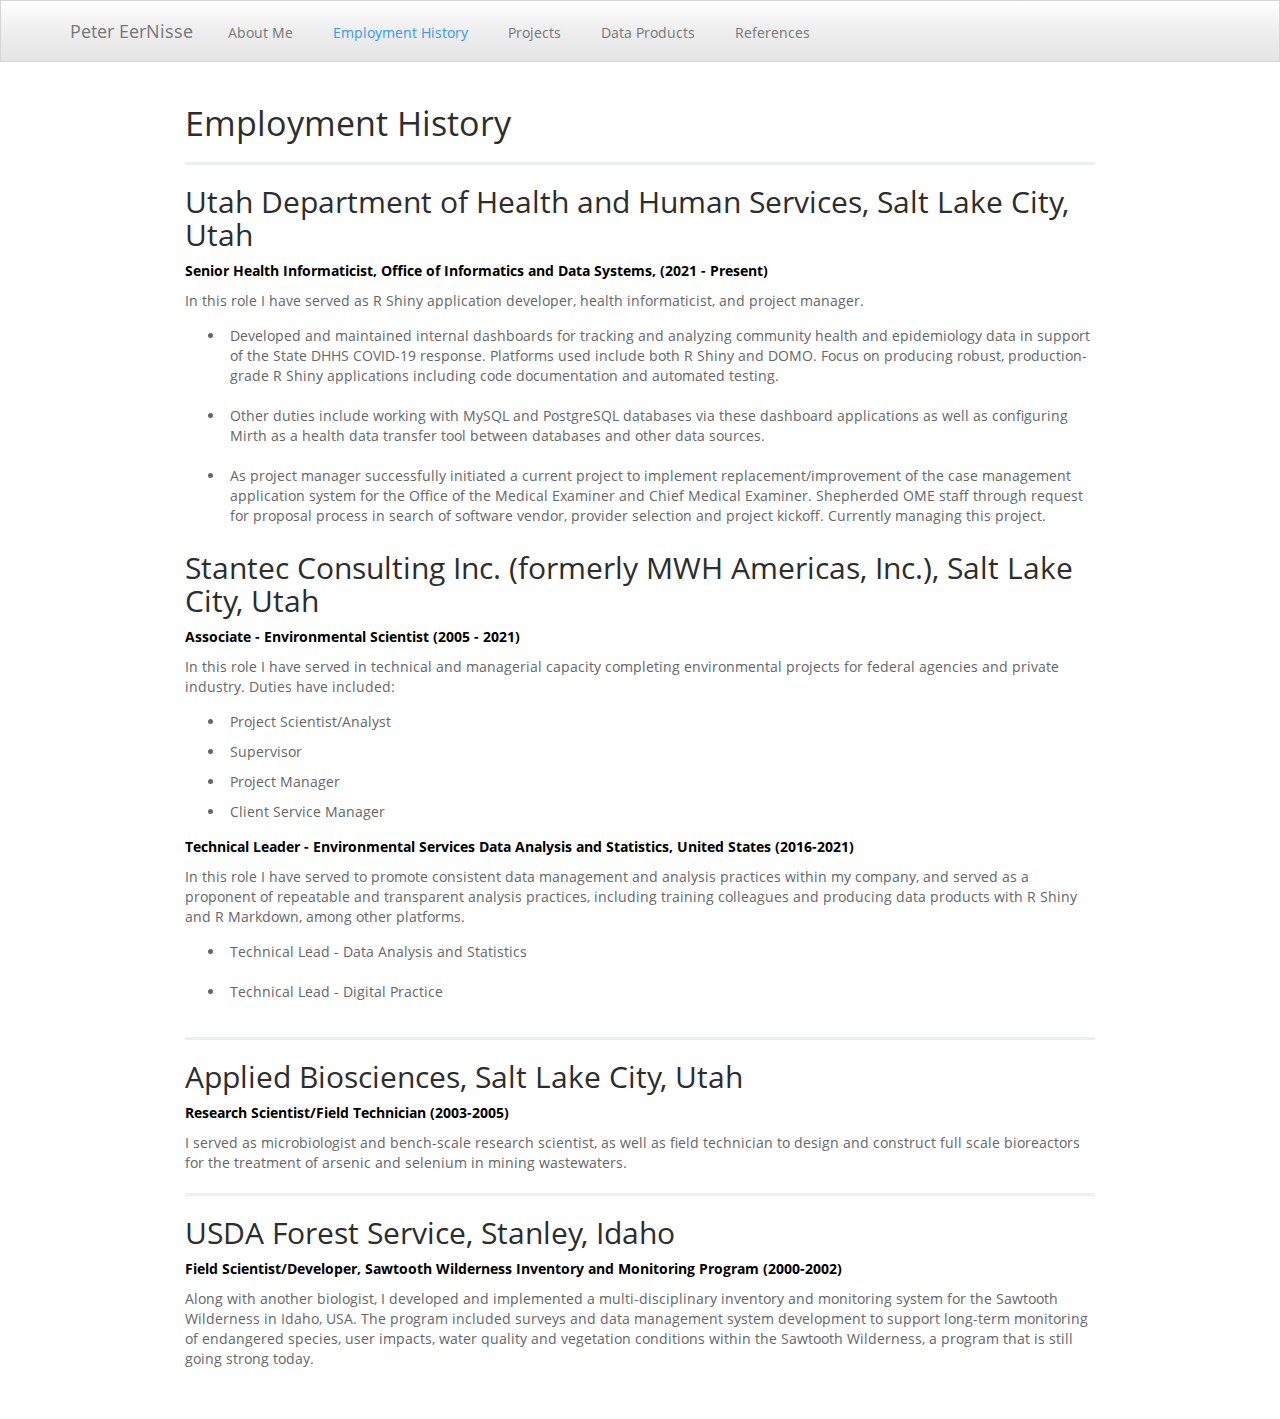
==== commit 03a9fb4c: "Build site with 2023 updates." ====
--- a/employment.html
+++ b/employment.html
@@ -13,8 +13,8 @@
 
 <title>employment.html</title>
 
-<script src="site_libs/header-attrs-2.9/header-attrs.js"></script>
-<script src="site_libs/jquery-1.11.3/jquery.min.js"></script>
+<script src="site_libs/header-attrs-2.20/header-attrs.js"></script>
+<script src="site_libs/jquery-3.6.0/jquery-3.6.0.min.js"></script>
 <meta name="viewport" content="width=device-width, initial-scale=1" />
 <link href="site_libs/bootstrap-3.3.5/css/spacelab.min.css" rel="stylesheet" />
 <script src="site_libs/bootstrap-3.3.5/js/bootstrap.min.js"></script>
@@ -57,6 +57,7 @@
 
 
 
+
 <link rel="stylesheet" href="style.css" type="text/css" />
 
 
@@ -81,6 +82,9 @@
 }
 summary {
   display: list-item;
+}
+details > summary > p:only-child {
+  display: inline;
 }
 pre code {
   padding: 0;
@@ -138,11 +142,15 @@
     href = "index.html";
   var menuAnchor = $('a[href="' + href + '"]');
 
-  // mark it active
-  menuAnchor.tab('show');
-
-  // if it's got a parent navbar menu mark it active as well
-  menuAnchor.closest('li.dropdown').addClass('active');
+  // mark the anchor link active (and if it's in a dropdown, also mark that active)
+  var dropdown = menuAnchor.closest('li.dropdown');
+  if (window.bootstrap) { // Bootstrap 4+
+    menuAnchor.addClass('active');
+    dropdown.find('> .dropdown-toggle').addClass('active');
+  } else { // Bootstrap 3
+    menuAnchor.parent().addClass('active');
+    dropdown.addClass('active');
+  }
 
   // Navbar adjustments
   var navHeight = $(".navbar").first().height() + 15;
@@ -171,8 +179,8 @@
   border-radius: 4px;
 }
 
-.tabset-dropdown > .nav-tabs > li.active:before {
-  content: "";
+.tabset-dropdown > .nav-tabs > li.active:before, .tabset-dropdown > .nav-tabs.nav-tabs-open:before {
+  content: "\e259";
   font-family: 'Glyphicons Halflings';
   display: inline-block;
   padding: 10px;
@@ -180,16 +188,9 @@
 }
 
 .tabset-dropdown > .nav-tabs.nav-tabs-open > li.active:before {
-  content: "&#xe258;";
+  content: "\e258";
+  font-family: 'Glyphicons Halflings';
   border: none;
-}
-
-.tabset-dropdown > .nav-tabs.nav-tabs-open:before {
-  content: "";
-  font-family: 'Glyphicons Halflings';
-  display: inline-block;
-  padding: 10px;
-  border-right: 1px solid #ddd;
 }
 
 .tabset-dropdown > .nav-tabs > li.active {
@@ -233,7 +234,7 @@
 <div class="navbar navbar-default  navbar-fixed-top" role="navigation">
   <div class="container">
     <div class="navbar-header">
-      <button type="button" class="navbar-toggle collapsed" data-toggle="collapse" data-target="#navbar">
+      <button type="button" class="navbar-toggle collapsed" data-toggle="collapse" data-bs-toggle="collapse" data-target="#navbar" data-bs-target="#navbar">
         <span class="icon-bar"></span>
         <span class="icon-bar"></span>
         <span class="icon-bar"></span>
@@ -278,12 +279,46 @@
 Employment History
 </h1>
 <hr/>
-<div id="stantec-consulting-inc.-formerly-mwh-americas-inc.-salt-lake-city-utah" class="section level2">
-<h2>Stantec Consulting Inc. (formerly MWH Americas, Inc.), Salt Lake City, Utah</h2>
+<div
+id="utah-department-of-health-and-human-services-salt-lake-city-utah"
+class="section level2">
+<h2>Utah Department of Health and Human Services, Salt Lake City,
+Utah</h2>
+<p style="font-size:14px;font-weight: bold;color:black;padding:0px;">
+Senior Health Informaticist, Office of Informatics and Data Systems,
+(2021 - Present)
+</p>
+<p>In this role I have served as R Shiny application developer, health
+informaticist, and project manager.</p>
+<ul>
+<li><p>Developed and maintained internal dashboards for tracking and
+analyzing community health and epidemiology data in support of the State
+DHHS COVID-19 response. Platforms used include both R Shiny and DOMO.
+Focus on producing robust, production-grade R Shiny applications
+including code documentation and automated testing.</p></li>
+<li><p>Other duties include working with MySQL and PostgreSQL databases
+via these dashboard applications as well as configuring Mirth as a
+health data transfer tool between databases and other data
+sources.</p></li>
+<li><p>As project manager successfully initiated a current project to
+implement replacement/improvement of the case management application
+system for the Office of the Medical Examiner and Chief Medical
+Examiner. Shepherded OME staff through request for proposal process in
+search of software vendor, provider selection and project kickoff.
+Currently managing this project.</p></li>
+</ul>
+</div>
+<div
+id="stantec-consulting-inc.-formerly-mwh-americas-inc.-salt-lake-city-utah"
+class="section level2">
+<h2>Stantec Consulting Inc. (formerly MWH Americas, Inc.), Salt Lake
+City, Utah</h2>
 <p style="font-size:14px;font-weight: bold;color:black;padding:0px;">
 Associate - Environmental Scientist (2005 - 2021)
 </p>
-<p>In this role I have served in technical and managerial capacity completing environmental projects for federal agencies and private industry. Duties have included:</p>
+<p>In this role I have served in technical and managerial capacity
+completing environmental projects for federal agencies and private
+industry. Duties have included:</p>
 <ul>
 <li>Project Scientist/Analyst</li>
 <li>Supervisor</li>
@@ -291,29 +326,44 @@
 <li>Client Service Manager</li>
 </ul>
 <p style="font-size:14px;font-weight: bold;color:black;padding:0px;">
-Technical Leader - Environmental Services Data Analysis and Statistics, United States (2016-2021)
+Technical Leader - Environmental Services Data Analysis and Statistics,
+United States (2016-2021)
 </p>
-<p>In this role I have served to promote consistent data management and analysis practices within my company, and served as a proponent of repeatable and transparent analysis practices, including training colleagues and producing data products with R Shiny and R Markdown, among other platforms.</p>
+<p>In this role I have served to promote consistent data management and
+analysis practices within my company, and served as a proponent of
+repeatable and transparent analysis practices, including training
+colleagues and producing data products with R Shiny and R Markdown,
+among other platforms.</p>
 <ul>
 <li><p>Technical Lead - Data Analysis and Statistics</p></li>
 <li><p>Technical Lead - Digital Practice</p></li>
 </ul>
 <hr/>
 </div>
-<div id="applied-biosciences-salt-lake-city-utah" class="section level2">
+<div id="applied-biosciences-salt-lake-city-utah"
+class="section level2">
 <h2>Applied Biosciences, Salt Lake City, Utah</h2>
 <p style="font-size:14px;font-weight: bold;color:black;padding:0px;">
 Research Scientist/Field Technician (2003-2005)
 </p>
-<p>I served as microbiologist and bench-scale research scientist, as well as field technician to design and construct full scale bioreactors for the treatment of arsenic and selenium in mining wastewaters.</p>
+<p>I served as microbiologist and bench-scale research scientist, as
+well as field technician to design and construct full scale bioreactors
+for the treatment of arsenic and selenium in mining wastewaters.</p>
 <hr/>
 </div>
 <div id="usda-forest-service-stanley-idaho" class="section level2">
 <h2>USDA Forest Service, Stanley, Idaho</h2>
 <p style="font-size:14px;font-weight: bold;color:black;padding:0px;">
-Field Scientist/Developer, Sawtooth Wilderness Inventory and Monitoring Program (2000-2002)
+Field Scientist/Developer, Sawtooth Wilderness Inventory and Monitoring
+Program (2000-2002)
 </p>
-<p>Along with another biologist, I developed and implemented a multi-disciplinary inventory and monitoring system for the Sawtooth Wilderness in Idaho, USA. The program included surveys and data management system development to support long-term monitoring of endangered species, user impacts, water quality and vegetation conditions within the Sawtooth Wilderness, a program that is still going strong today.</p>
+<p>Along with another biologist, I developed and implemented a
+multi-disciplinary inventory and monitoring system for the Sawtooth
+Wilderness in Idaho, USA. The program included surveys and data
+management system development to support long-term monitoring of
+endangered species, user impacts, water quality and vegetation
+conditions within the Sawtooth Wilderness, a program that is still going
+strong today.</p>
 </div>
 
 
